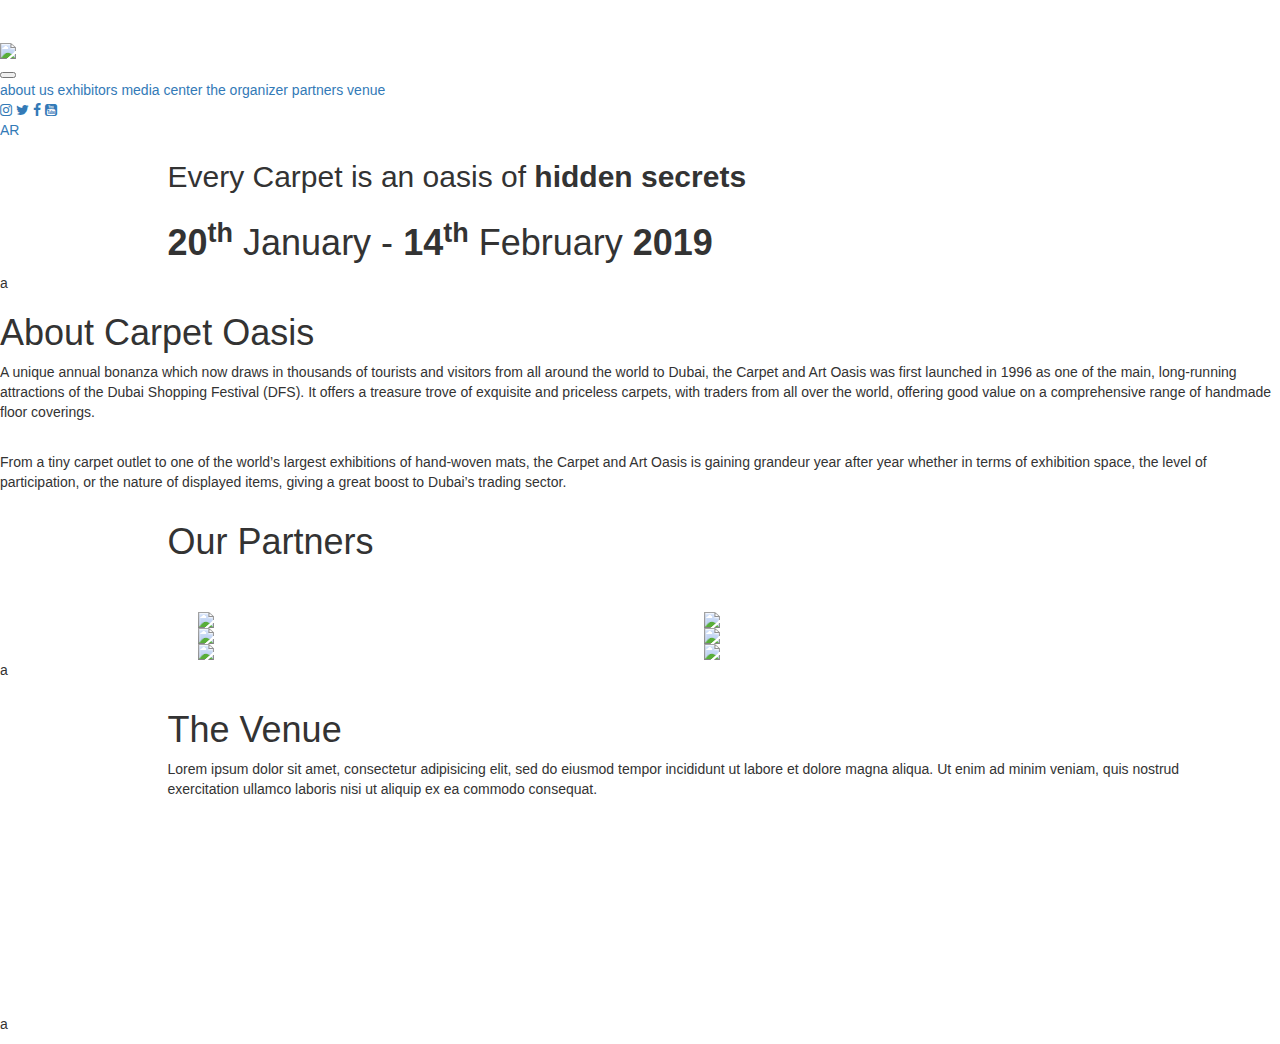
==== index.html @ f0a395b6 "inital" ====
<!DOCTYPE html>
<html class="no-js" lang="en">
   <meta http-equiv="content-type" content="text/html;charset=utf-8" />
   <head>
	<title>Carpet Oasis </title>
      <meta charset="utf-8">
      <meta name="viewport" content="width=device-width, initial-scale=1.0, maximum-scale=1.0">
	   <link rel="stylesheet" href="https://cdnjs.cloudflare.com/ajax/libs/font-awesome/4.7.0/css/font-awesome.min.css">
      <link rel="stylesheet" href="assets/css/custom.css">
	   <link rel="icon" type="image/png" href="assets/img/header/favicon.png">
      <link rel="stylesheet" href="https://maxcdn.bootstrapcdn.com/bootstrap/3.3.7/css/bootstrap.min.css" integrity="sha384-BVYiiSIFeK1dGmJRAkycuHAHRg32OmUcww7on3RYdg4Va+PmSTsz/K68vbdEjh4u" crossorigin="anonymous">
	  
<!-- jQuery library -->
<script src="https://ajax.googleapis.com/ajax/libs/jquery/3.3.1/jquery.min.js"></script>
   </head>
   <body  data-cursor="-hidden">
   
	   <div class="logo-shield"><img src="assets/img/header/shield.png" width="151" alt=""/></div>
      <div   data-cursor="-hidden" class="cb-loader cb-loader_overlay -front -visible">
         <div   data-cursor="-hidden" class="cb-loader_overlay-img"><img src="assets/img/header/animated_load.png" alt></div>
      </div>
      <div class="cb-loader cb-loader_fill"></div>
      <nav class="cb-navbar">
         <div class="cb-navbar-strip">
            <div class="cb-navbar-container">
               <div class="cb-navbar-grid">
                  <div class="cb-navbar-grid-col -left">
                     
                     <a class="cb-navbar-logo" href="index.html">
                     <img src="assets/img/header/logo_red.png"/>
                     </a>
                  </div>
                  <div class="cb-navbar-grid-col -right">
                     <button class="cb-navbar-toggle">
					 <span id="1st_line"></span>
					 <span></span>
					 <span></span>
				    </button>
                  </div>
               </div>
            </div>
         </div>
         <div class="cb-navbar-menu" data-cursor="-hidden">
            <div class="cb-navbar-menu-fill"></div>
            <div class="cb-navbar-menu-body">
               <div class="cb-navbar-menu-nav" >
                  <div class="cb-navbar-container">
                    <!-- working link on live <a class="cb-navbar-menu-nav-item" target="parent" href="../../carpet/about/index.html"><span>about us</span></a> -->
                    <a class="cb-navbar-menu-nav-item" target="parent" href="javascript:;"><span>about us</span></a>
                     <a class="cb-navbar-menu-nav-item" href="index.html"><span>exhibitors</span></a>
                     <a class="cb-navbar-menu-nav-item" href="javascript:;"><span>media center</span></a>
                     <a class="cb-navbar-menu-nav-item" href="javascript:;"><span>the organizer</span></a>
                     <a class="cb-navbar-menu-nav-item" href="javascript:;"><span>partners</span></a>
                     <a class="cb-navbar-menu-nav-item" href="javascript:;"><span>venue</span></a>
                  </div>
               </div>
               <div class="cb-navbar-menu-social" data-cursor="-hidden">
                  <div class="cb-navbar-container">
                     <div class="cb-social">
                        <a class="cb-social-item" href="#">
                        <span class="cb-social-item-inner">
                       <i class="fa fa-instagram"></i>
                        </span>
                        </a>
                        <a class="cb-social-item" href="#">
                           <span class="cb-social-item-inner">
                               <i class="fa fa-twitter"></i>
                           </span>
                        </a>
                        <a class="cb-social-item" href="#">
                           <span class="cb-social-item-inner">
                               <i class="fa fa-facebook"></i>
                           </span>
                        </a>
                        <a class="cb-social-item" href="#">
                           <span class="cb-social-item-inner">
                               <i class="fa fa-youtube-square"></i>
                           </span>
                        </a>
                        <a class="cb-social-item" href="#">
                           <span class="cb-social-item-inner">
                               <div class="arbic">AR</div>
                              </span>
                           </span>
                        </a>
                        </a>
                     </div>
                  </div>
               </div>
            </div>
         </div>
         <div class="cb-navbar-backdrop"></div>
      </nav>
      <div class="cb-view" data-controller="mainController" id="view-main" data-cursor="-hidden">
         <div class="cb-slider">
            <div style="display:none;" class="cb-slider-nav"></div>
            <div class="cb-slider-items">
			
			
			
               <div id="section_1" class="cb-slider-item -in" data-slide-name="dsx" data-slide-navbar-inverse="true" style="z-index: 5; transform: matrix(1, 0, 0, 1, 0, 0);">
                  <header class="cb-featured">
                     <div class="cb-featured-preview">
                        <div class="cb-preview -right">
                           <div class="cb-preview-fill -color-ewa-bg">
                              
                           </div>
                        </div>
                     </div>
                     <div class="cb-featured-letter -back" data-letter="d">
                     </div>
                     <div class="cb-featured-fill bg_green -color-dsx -done">
                        <div class="cb-featured-letter -front" data-letter-pattern="d">
                        </div>
                        <div class="cb-featured-letter -fallback" data-letter-fallback="d" style="opacity: 1;">
                        </div>
                     </div>
                     <div class="cb-featured-body">
                        <div class="container">
                           <div class="row">
                              <div class="col-md-11 col-md-offset-1">
                                 <h2 class="sec-1-hd"> Every Carpet is
                                 <span>an oasis of</span>
                                 <strong>hidden secrets</strong></h2>
                              </div>
                           </div>
                        </div>
                     </div>
                  </header>
               </div>           
				
				<div id="section_2" class="cb-slider-item" data-slide-name="colorfly" data-slide-navbar-inverse="true">
                  <header class="cb-featured">
                     <div class="cb-featured-preview">
                        <div class="cb-preview -right">
                           <div class="cb-preview-fill section-2-bg">
                             
                           </div>
                        </div>
                     </div>
                     <div class="cb-featured-letter -back" data-letter="c"></div>
                     <div class="cb-featured-fill bg_red -color-ewa">
                        <div class="cb-featured-letter -front" data-letter-pattern="c"></div>
                        <div class="cb-featured-letter -fallback" data-letter-fallback="c"></div>
                     </div>
                     <div class="cb-featured-body">
					 
						  <div class="container">
                              <div class="row">
                                <div class="col-md-offset-1 col-md-11">
                                      <h1 class="datehd"><strong>20<sup>th</sup> </strong>January - <strong>14<sup>th</sup></strong> February <strong>2019</strong></h1>
									
									
									
									<div  id="timer" class="timer">
									
									</div>
									
									
									 </div>
                                 </div>
                              </div>
					 
                        <div class="cb-container -lg">
                          
                           <div class="cb-featured-header">
                              
                           </div>
                           <div class="cb-featured-text">
                              <div class="cb-text -xl">
                                 
                           </div>
                           <div class="cb-featured-tags">
                              <p>a</p>
                           </div>
                           <div class="cb-featured-more -color-ewa">
						   </div>
                        </div>
                     </div>
                     </div>
                  </header>
               
            </div>
			
			    <div id="section_3" class="cb-slider-item" data-slide-name="ewa" data-slide-navbar-inverse="true">
                  <header class="cb-featured">
                     <div class="cb-featured-preview">
                        <div class="cb-preview -right">
                           <div class="cb-preview-fill section-2-bg">
                              
                           </div>
                        </div>
                     </div>
                     <div class="cb-featured-letter -back" data-letter="f"></div>
                     <div class="cb-featured-fill bg_gray -color-ewa">
                        <div class="cb-featured-letter -front" data-letter-pattern="f"></div>
                        <div class="cb-featured-letter -fallback" data-letter-fallback="f"></div>
                     </div>
                     <div class="cb-featured-body">
                                 <div class="cb-container -lg">
                                      <h1>About Carpet Oasis</h1>
									<div class="cb-featured-text">
										<div class="cb-text -xl">
									<p>A unique annual bonanza which now draws in thousands of
tourists and visitors from all around the world to Dubai, the Carpet and Art Oasis was first launched in 1996 as one of the main, long-running attractions of the Dubai Shopping Festival (DFS). It offers a treasure trove of exquisite and priceless carpets, with traders from all over the world, offering good value on a comprehensive range of handmade floor coverings.</p>
<br>
									<p>From a tiny carpet outlet to one of the world’s largest exhibitions of hand-woven mats, the Carpet and Art Oasis is gaining
grandeur year after year whether in terms of exhibition space, the level of participation, or the nature of displayed items, giving a great boost to Dubai’s trading sector.</p>
									</div>
									</div>
                              </div>
					 </div>
                  </header>
               
            </div>
				
				<div id="section_4" class="cb-slider-item" data-slide-name="ysa" data-slide-navbar-inverse="true">
                  <header class="cb-featured">
                     <div class="cb-featured-preview">
                        <div class="cb-preview -right">
                           <div class="cb-preview-fill section-4-bg">
                              
                           </div>
                        </div>
                     </div>
                     <div class="cb-featured-letter -back" data-letter="y"></div>
                     <div class="cb-featured-fill bg_brown -color-ewa">
                        <div class="cb-featured-letter -front" data-letter-pattern="y"></div>
                        <div class="cb-featured-letter -fallback" data-letter-fallback="y"></div>
                     </div>
                     <div class="cb-featured-body">
					  <div class="container">
                              <div class="row">
                                 <div class="col-md-offset-1 col-md-11">
                                      <h1>Our Partners</h1>
									  <br>
									  <br>
									
									<div class="col-md-12 partner">
									
										<div class="col-md-6">
											<img src="assets/img/dubai.png" class="img-responsive"/>
										</div>
									
										<div class="col-md-6">
											<img src="assets/img/dubai_2.png" class="img-responsive"/>
										</div>
									
										<div class="col-md-6">
											<img src="assets/img/dura.png" class="img-responsive"/>
										</div>
									
										<div class="col-md-6">
											<img src="assets/img/posto.png" class="img-responsive"/>
										</div>
									
										<div class="col-md-6">
											<img src="assets/img/emirates.png" class="img-responsive"/>
										</div>
									
										<div class="col-md-6">
											<img src="assets/img/emirates_2.png" class="img-responsive"/>
										</div>
									
									</div>
									
									
									 </div>
                                 </div>
                              </div>
                        <div class="cb-container -lg">
                          
                           <div class="cb-featured-header">
                              
                           </div>
                           <div class="cb-featured-text">
                              <div class="cb-text -xl">
                                 
                           </div>
                           <div class="cb-featured-tags">
                              <p>a</p>
                           </div>
                           <div class="cb-featured-more -color-ewa">
						   </div>
                        </div>
                     </div>
					 </div>
                  </header>
               
            </div>
        		  
         		 <div id="section_5" class="cb-slider-item" data-slide-name="colorfly" data-slide-navbar-inverse="true">
                  <header class="cb-featured">
                     <div class="cb-featured-preview">
                        <div class="cb-preview -right">
                           <div class="cb-preview-fill section-5-bg">
                              
                           </div>
                        </div>
                     </div>
                     <div class="cb-featured-letter -back" data-letter="a"></div>
                     <div class="cb-featured-fill bg_green -color-ewa">
                        <div class="cb-featured-letter -front" data-letter-pattern="a"></div>
                        <div class="cb-featured-letter -fallback" data-letter-fallback="a"></div>
                     </div>
                     <div class="cb-featured-body">
					 <div class="container">
                              <div class="row">
                                 <div class="col-md-offset-1 col-md-11">
                                      <h1>The Venue</h1>
									<p>Lorem ipsum dolor sit amet, consectetur adipisicing elit, sed do eiusmod tempor incididunt ut labore et dolore magna aliqua. Ut enim ad minim veniam, quis nostrud exercitation ullamco laboris nisi ut aliquip ex ea commodo consequat. </p>
									<iframe src="https://www.google.com/maps/embed?pb=!1m18!1m12!1m3!1d40880.453460405944!2d55.16833624306383!3d25.08981679763971!2m3!1f0!2f0!3f0!3m2!1i1024!2i768!4f13.1!3m3!1m2!1s0x3e5f43496ad9c645%3A0xbde66e5084295162!2sDubai+-+United+Arab+Emirates!5e0!3m2!1sen!2s!4v1543420918190" width="100%" height="200" frameborder="0" style="border:0" allowfullscreen></iframe>
                                 </div>
                                 </div>
                              </div>
                        <div class="cb-container -lg">
                           
                           </div>
                           <div class="cb-featured-header">
                              
                           </div>
                           <div class="cb-featured-text">
                              <div class="cb-text -xl">
                                 
                           </div>
                           <div class="cb-featured-tags">
                              <p>a</p>
                           </div>
                           <div class="cb-featured-more -color-ewa">
						   </div>
                        </div>
                     </div>
                     </div>
                  </header>
     



	 
            </div>
		 
		 
		 
		 </div>
      </div>
      <script src="assets/js/vendor.js"></script>
      <script src="assets/js/animations.js"></script>
	  <script src="assets/js/countdown.js"></script>
	  <script src="assets/js/custom.js"></script>

   </body>
</html>
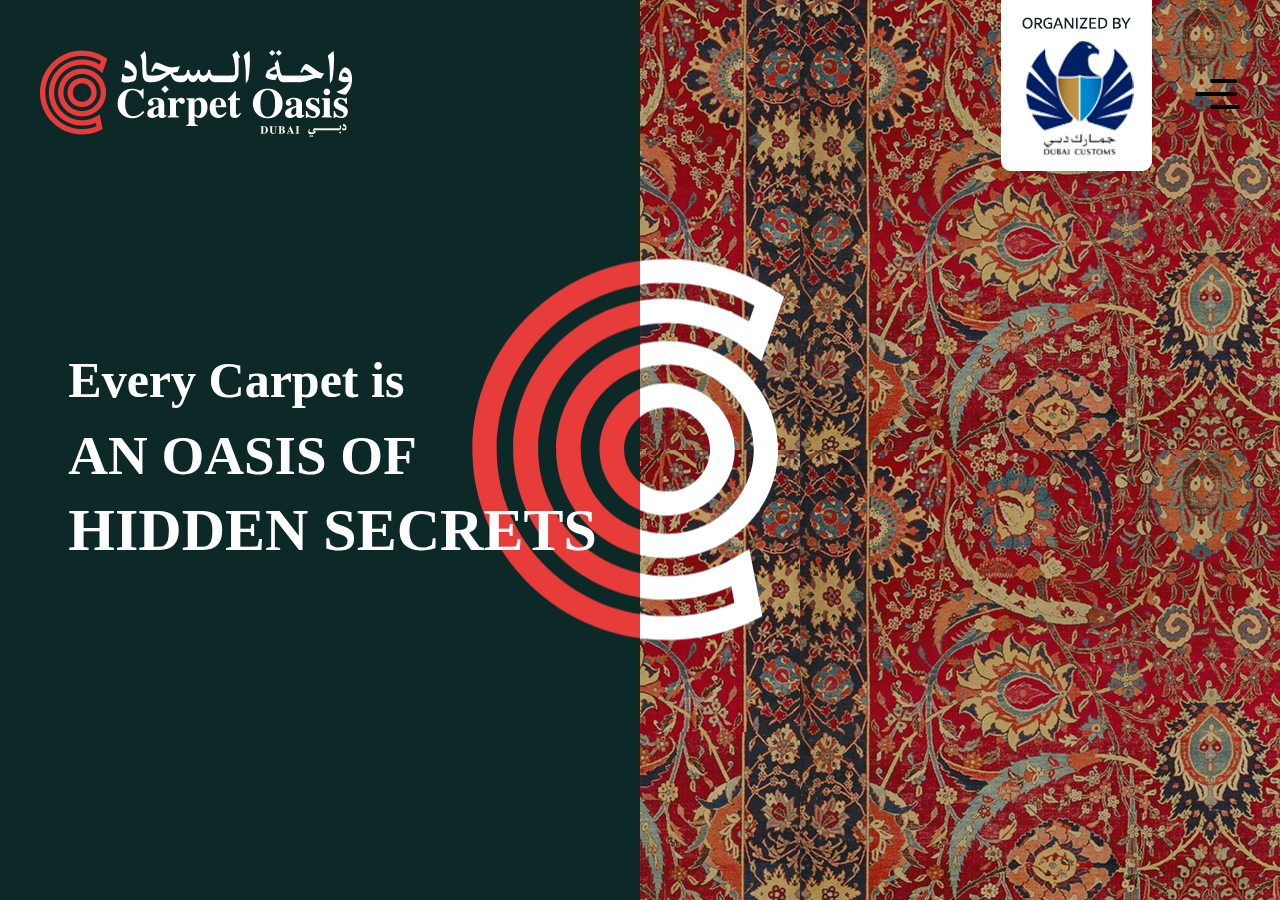
==== commit 7456fbf7: "initial web" ====
--- a/assets/css/custom.css
+++ b/assets/css/custom.css
@@ -0,0 +1,16073 @@
+[data-aos][data-aos][data-aos-duration='50'],
+body[data-aos-duration='50'] [data-aos] {
+	-webkit-transition-duration: 50ms;
+	-moz-transition-duration: 50ms;
+	-o-transition-duration: 50ms;
+	transition-duration: 50ms
+}
+
+[data-aos][data-aos][data-aos-delay='50'],
+body[data-aos-delay='50'] [data-aos] {
+	-webkit-transition-delay: 0;
+	-moz-transition-delay: 0;
+	-o-transition-delay: 0;
+	transition-delay: 0
+}
+
+[data-aos][data-aos][data-aos-delay='50'].aos-animate,
+body[data-aos-delay='50'] [data-aos].aos-animate {
+	-webkit-transition-delay: 50ms;
+	-moz-transition-delay: 50ms;
+	-o-transition-delay: 50ms;
+	transition-delay: 50ms
+}
+
+[data-aos][data-aos][data-aos-duration='100'],
+body[data-aos-duration='100'] [data-aos] {
+	-webkit-transition-duration: .1s;
+	-moz-transition-duration: .1s;
+	-o-transition-duration: .1s;
+	transition-duration: .1s
+}
+
+[data-aos][data-aos][data-aos-delay='100'],
+body[data-aos-delay='100'] [data-aos] {
+	-webkit-transition-delay: 0;
+	-moz-transition-delay: 0;
+	-o-transition-delay: 0;
+	transition-delay: 0
+}
+
+[data-aos][data-aos][data-aos-delay='100'].aos-animate,
+body[data-aos-delay='100'] [data-aos].aos-animate {
+	-webkit-transition-delay: .1s;
+	-moz-transition-delay: .1s;
+	-o-transition-delay: .1s;
+	transition-delay: .1s
+}
+
+[data-aos][data-aos][data-aos-duration='150'],
+body[data-aos-duration='150'] [data-aos] {
+	-webkit-transition-duration: .15s;
+	-moz-transition-duration: .15s;
+	-o-transition-duration: .15s;
+	transition-duration: .15s
+}
+
+[data-aos][data-aos][data-aos-delay='150'],
+body[data-aos-delay='150'] [data-aos] {
+	-webkit-transition-delay: 0;
+	-moz-transition-delay: 0;
+	-o-transition-delay: 0;
+	transition-delay: 0
+}
+
+[data-aos][data-aos][data-aos-delay='150'].aos-animate,
+body[data-aos-delay='150'] [data-aos].aos-animate {
+	-webkit-transition-delay: .15s;
+	-moz-transition-delay: .15s;
+	-o-transition-delay: .15s;
+	transition-delay: .15s
+}
+
+[data-aos][data-aos][data-aos-duration='200'],
+body[data-aos-duration='200'] [data-aos] {
+	-webkit-transition-duration: .2s;
+	-moz-transition-duration: .2s;
+	-o-transition-duration: .2s;
+	transition-duration: .2s
+}
+
+[data-aos][data-aos][data-aos-delay='200'],
+body[data-aos-delay='200'] [data-aos] {
+	-webkit-transition-delay: 0;
+	-moz-transition-delay: 0;
+	-o-transition-delay: 0;
+	transition-delay: 0
+}
+
+[data-aos][data-aos][data-aos-delay='200'].aos-animate,
+body[data-aos-delay='200'] [data-aos].aos-animate {
+	-webkit-transition-delay: .2s;
+	-moz-transition-delay: .2s;
+	-o-transition-delay: .2s;
+	transition-delay: .2s
+}
+
+[data-aos][data-aos][data-aos-duration='250'],
+body[data-aos-duration='250'] [data-aos] {
+	-webkit-transition-duration: .25s;
+	-moz-transition-duration: .25s;
+	-o-transition-duration: .25s;
+	transition-duration: .25s
+}
+
+[data-aos][data-aos][data-aos-delay='250'],
+body[data-aos-delay='250'] [data-aos] {
+	-webkit-transition-delay: 0;
+	-moz-transition-delay: 0;
+	-o-transition-delay: 0;
+	transition-delay: 0
+}
+
+[data-aos][data-aos][data-aos-delay='250'].aos-animate,
+body[data-aos-delay='250'] [data-aos].aos-animate {
+	-webkit-transition-delay: .25s;
+	-moz-transition-delay: .25s;
+	-o-transition-delay: .25s;
+	transition-delay: .25s
+}
+
+[data-aos][data-aos][data-aos-duration='300'],
+body[data-aos-duration='300'] [data-aos] {
+	-webkit-transition-duration: .3s;
+	-moz-transition-duration: .3s;
+	-o-transition-duration: .3s;
+	transition-duration: .3s
+}
+
+[data-aos][data-aos][data-aos-delay='300'],
+body[data-aos-delay='300'] [data-aos] {
+	-webkit-transition-delay: 0;
+	-moz-transition-delay: 0;
+	-o-transition-delay: 0;
+	transition-delay: 0
+}
+
+[data-aos][data-aos][data-aos-delay='300'].aos-animate,
+body[data-aos-delay='300'] [data-aos].aos-animate {
+	-webkit-transition-delay: .3s;
+	-moz-transition-delay: .3s;
+	-o-transition-delay: .3s;
+	transition-delay: .3s
+}
+
+[data-aos][data-aos][data-aos-duration='350'],
+body[data-aos-duration='350'] [data-aos] {
+	-webkit-transition-duration: .35s;
+	-moz-transition-duration: .35s;
+	-o-transition-duration: .35s;
+	transition-duration: .35s
+}
+
+[data-aos][data-aos][data-aos-delay='350'],
+body[data-aos-delay='350'] [data-aos] {
+	-webkit-transition-delay: 0;
+	-moz-transition-delay: 0;
+	-o-transition-delay: 0;
+	transition-delay: 0
+}
+
+[data-aos][data-aos][data-aos-delay='350'].aos-animate,
+body[data-aos-delay='350'] [data-aos].aos-animate {
+	-webkit-transition-delay: .35s;
+	-moz-transition-delay: .35s;
+	-o-transition-delay: .35s;
+	transition-delay: .35s
+}
+
+[data-aos][data-aos][data-aos-duration='400'],
+body[data-aos-duration='400'] [data-aos] {
+	-webkit-transition-duration: .4s;
+	-moz-transition-duration: .4s;
+	-o-transition-duration: .4s;
+	transition-duration: .4s
+}
+
+[data-aos][data-aos][data-aos-delay='400'],
+body[data-aos-delay='400'] [data-aos] {
+	-webkit-transition-delay: 0;
+	-moz-transition-delay: 0;
+	-o-transition-delay: 0;
+	transition-delay: 0
+}
+
+[data-aos][data-aos][data-aos-delay='400'].aos-animate,
+body[data-aos-delay='400'] [data-aos].aos-animate {
+	-webkit-transition-delay: .4s;
+	-moz-transition-delay: .4s;
+	-o-transition-delay: .4s;
+	transition-delay: .4s
+}
+
+[data-aos][data-aos][data-aos-duration='450'],
+body[data-aos-duration='450'] [data-aos] {
+	-webkit-transition-duration: .45s;
+	-moz-transition-duration: .45s;
+	-o-transition-duration: .45s;
+	transition-duration: .45s
+}
+
+[data-aos][data-aos][data-aos-delay='450'],
+body[data-aos-delay='450'] [data-aos] {
+	-webkit-transition-delay: 0;
+	-moz-transition-delay: 0;
+	-o-transition-delay: 0;
+	transition-delay: 0
+}
+
+[data-aos][data-aos][data-aos-delay='450'].aos-animate,
+body[data-aos-delay='450'] [data-aos].aos-animate {
+	-webkit-transition-delay: .45s;
+	-moz-transition-delay: .45s;
+	-o-transition-delay: .45s;
+	transition-delay: .45s
+}
+
+[data-aos][data-aos][data-aos-duration='500'],
+body[data-aos-duration='500'] [data-aos] {
+	-webkit-transition-duration: .5s;
+	-moz-transition-duration: .5s;
+	-o-transition-duration: .5s;
+	transition-duration: .5s
+}
+
+[data-aos][data-aos][data-aos-delay='500'],
+body[data-aos-delay='500'] [data-aos] {
+	-webkit-transition-delay: 0;
+	-moz-transition-delay: 0;
+	-o-transition-delay: 0;
+	transition-delay: 0
+}
+
+[data-aos][data-aos][data-aos-delay='500'].aos-animate,
+body[data-aos-delay='500'] [data-aos].aos-animate {
+	-webkit-transition-delay: .5s;
+	-moz-transition-delay: .5s;
+	-o-transition-delay: .5s;
+	transition-delay: .5s
+}
+
+[data-aos][data-aos][data-aos-duration='550'],
+body[data-aos-duration='550'] [data-aos] {
+	-webkit-transition-duration: .55s;
+	-moz-transition-duration: .55s;
+	-o-transition-duration: .55s;
+	transition-duration: .55s
+}
+
+[data-aos][data-aos][data-aos-delay='550'],
+body[data-aos-delay='550'] [data-aos] {
+	-webkit-transition-delay: 0;
+	-moz-transition-delay: 0;
+	-o-transition-delay: 0;
+	transition-delay: 0
+}
+
+[data-aos][data-aos][data-aos-delay='550'].aos-animate,
+body[data-aos-delay='550'] [data-aos].aos-animate {
+	-webkit-transition-delay: .55s;
+	-moz-transition-delay: .55s;
+	-o-transition-delay: .55s;
+	transition-delay: .55s
+}
+
+[data-aos][data-aos][data-aos-duration='600'],
+body[data-aos-duration='600'] [data-aos] {
+	-webkit-transition-duration: .6s;
+	-moz-transition-duration: .6s;
+	-o-transition-duration: .6s;
+	transition-duration: .6s
+}
+
+[data-aos][data-aos][data-aos-delay='600'],
+body[data-aos-delay='600'] [data-aos] {
+	-webkit-transition-delay: 0;
+	-moz-transition-delay: 0;
+	-o-transition-delay: 0;
+	transition-delay: 0
+}
+
+[data-aos][data-aos][data-aos-delay='600'].aos-animate,
+body[data-aos-delay='600'] [data-aos].aos-animate {
+	-webkit-transition-delay: .6s;
+	-moz-transition-delay: .6s;
+	-o-transition-delay: .6s;
+	transition-delay: .6s
+}
+
+[data-aos][data-aos][data-aos-duration='650'],
+body[data-aos-duration='650'] [data-aos] {
+	-webkit-transition-duration: .65s;
+	-moz-transition-duration: .65s;
+	-o-transition-duration: .65s;
+	transition-duration: .65s
+}
+
+[data-aos][data-aos][data-aos-delay='650'],
+body[data-aos-delay='650'] [data-aos] {
+	-webkit-transition-delay: 0;
+	-moz-transition-delay: 0;
+	-o-transition-delay: 0;
+	transition-delay: 0
+}
+
+[data-aos][data-aos][data-aos-delay='650'].aos-animate,
+body[data-aos-delay='650'] [data-aos].aos-animate {
+	-webkit-transition-delay: .65s;
+	-moz-transition-delay: .65s;
+	-o-transition-delay: .65s;
+	transition-delay: .65s
+}
+
+[data-aos][data-aos][data-aos-duration='700'],
+body[data-aos-duration='700'] [data-aos] {
+	-webkit-transition-duration: .7s;
+	-moz-transition-duration: .7s;
+	-o-transition-duration: .7s;
+	transition-duration: .7s
+}
+
+[data-aos][data-aos][data-aos-delay='700'],
+body[data-aos-delay='700'] [data-aos] {
+	-webkit-transition-delay: 0;
+	-moz-transition-delay: 0;
+	-o-transition-delay: 0;
+	transition-delay: 0
+}
+
+[data-aos][data-aos][data-aos-delay='700'].aos-animate,
+body[data-aos-delay='700'] [data-aos].aos-animate {
+	-webkit-transition-delay: .7s;
+	-moz-transition-delay: .7s;
+	-o-transition-delay: .7s;
+	transition-delay: .7s
+}
+
+[data-aos][data-aos][data-aos-duration='750'],
+body[data-aos-duration='750'] [data-aos] {
+	-webkit-transition-duration: .75s;
+	-moz-transition-duration: .75s;
+	-o-transition-duration: .75s;
+	transition-duration: .75s
+}
+
+[data-aos][data-aos][data-aos-delay='750'],
+body[data-aos-delay='750'] [data-aos] {
+	-webkit-transition-delay: 0;
+	-moz-transition-delay: 0;
+	-o-transition-delay: 0;
+	transition-delay: 0
+}
+
+[data-aos][data-aos][data-aos-delay='750'].aos-animate,
+body[data-aos-delay='750'] [data-aos].aos-animate {
+	-webkit-transition-delay: .75s;
+	-moz-transition-delay: .75s;
+	-o-transition-delay: .75s;
+	transition-delay: .75s
+}
+
+[data-aos][data-aos][data-aos-duration='800'],
+body[data-aos-duration='800'] [data-aos] {
+	-webkit-transition-duration: .8s;
+	-moz-transition-duration: .8s;
+	-o-transition-duration: .8s;
+	transition-duration: .8s
+}
+
+[data-aos][data-aos][data-aos-delay='800'],
+body[data-aos-delay='800'] [data-aos] {
+	-webkit-transition-delay: 0;
+	-moz-transition-delay: 0;
+	-o-transition-delay: 0;
+	transition-delay: 0
+}
+
+[data-aos][data-aos][data-aos-delay='800'].aos-animate,
+body[data-aos-delay='800'] [data-aos].aos-animate {
+	-webkit-transition-delay: .8s;
+	-moz-transition-delay: .8s;
+	-o-transition-delay: .8s;
+	transition-delay: .8s
+}
+
+[data-aos][data-aos][data-aos-duration='850'],
+body[data-aos-duration='850'] [data-aos] {
+	-webkit-transition-duration: .85s;
+	-moz-transition-duration: .85s;
+	-o-transition-duration: .85s;
+	transition-duration: .85s
+}
+
+[data-aos][data-aos][data-aos-delay='850'],
+body[data-aos-delay='850'] [data-aos] {
+	-webkit-transition-delay: 0;
+	-moz-transition-delay: 0;
+	-o-transition-delay: 0;
+	transition-delay: 0
+}
+
+[data-aos][data-aos][data-aos-delay='850'].aos-animate,
+body[data-aos-delay='850'] [data-aos].aos-animate {
+	-webkit-transition-delay: .85s;
+	-moz-transition-delay: .85s;
+	-o-transition-delay: .85s;
+	transition-delay: .85s
+}
+
+[data-aos][data-aos][data-aos-duration='900'],
+body[data-aos-duration='900'] [data-aos] {
+	-webkit-transition-duration: .9s;
+	-moz-transition-duration: .9s;
+	-o-transition-duration: .9s;
+	transition-duration: .9s
+}
+
+[data-aos][data-aos][data-aos-delay='900'],
+body[data-aos-delay='900'] [data-aos] {
+	-webkit-transition-delay: 0;
+	-moz-transition-delay: 0;
+	-o-transition-delay: 0;
+	transition-delay: 0
+}
+
+[data-aos][data-aos][data-aos-delay='900'].aos-animate,
+body[data-aos-delay='900'] [data-aos].aos-animate {
+	-webkit-transition-delay: .9s;
+	-moz-transition-delay: .9s;
+	-o-transition-delay: .9s;
+	transition-delay: .9s
+}
+
+[data-aos][data-aos][data-aos-duration='950'],
+body[data-aos-duration='950'] [data-aos] {
+	-webkit-transition-duration: .95s;
+	-moz-transition-duration: .95s;
+	-o-transition-duration: .95s;
+	transition-duration: .95s
+}
+
+[data-aos][data-aos][data-aos-delay='950'],
+body[data-aos-delay='950'] [data-aos] {
+	-webkit-transition-delay: 0;
+	-moz-transition-delay: 0;
+	-o-transition-delay: 0;
+	transition-delay: 0
+}
+
+[data-aos][data-aos][data-aos-delay='950'].aos-animate,
+body[data-aos-delay='950'] [data-aos].aos-animate {
+	-webkit-transition-delay: .95s;
+	-moz-transition-delay: .95s;
+	-o-transition-delay: .95s;
+	transition-delay: .95s
+}
+
+[data-aos][data-aos][data-aos-duration='1000'],
+body[data-aos-duration='1000'] [data-aos] {
+	-webkit-transition-duration: 1s;
+	-moz-transition-duration: 1s;
+	-o-transition-duration: 1s;
+	transition-duration: 1s
+}
+
+[data-aos][data-aos][data-aos-delay='1000'],
+body[data-aos-delay='1000'] [data-aos] {
+	-webkit-transition-delay: 0;
+	-moz-transition-delay: 0;
+	-o-transition-delay: 0;
+	transition-delay: 0
+}
+
+[data-aos][data-aos][data-aos-delay='1000'].aos-animate,
+body[data-aos-delay='1000'] [data-aos].aos-animate {
+	-webkit-transition-delay: 1s;
+	-moz-transition-delay: 1s;
+	-o-transition-delay: 1s;
+	transition-delay: 1s
+}
+
+[data-aos][data-aos][data-aos-duration='1050'],
+body[data-aos-duration='1050'] [data-aos] {
+	-webkit-transition-duration: 1.05s;
+	-moz-transition-duration: 1.05s;
+	-o-transition-duration: 1.05s;
+	transition-duration: 1.05s
+}
+
+[data-aos][data-aos][data-aos-delay='1050'],
+body[data-aos-delay='1050'] [data-aos] {
+	-webkit-transition-delay: 0;
+	-moz-transition-delay: 0;
+	-o-transition-delay: 0;
+	transition-delay: 0
+}
+
+[data-aos][data-aos][data-aos-delay='1050'].aos-animate,
+body[data-aos-delay='1050'] [data-aos].aos-animate {
+	-webkit-transition-delay: 1.05s;
+	-moz-transition-delay: 1.05s;
+	-o-transition-delay: 1.05s;
+	transition-delay: 1.05s
+}
+
+[data-aos][data-aos][data-aos-duration='1100'],
+body[data-aos-duration='1100'] [data-aos] {
+	-webkit-transition-duration: 1.1s;
+	-moz-transition-duration: 1.1s;
+	-o-transition-duration: 1.1s;
+	transition-duration: 1.1s
+}
+
+[data-aos][data-aos][data-aos-delay='1100'],
+body[data-aos-delay='1100'] [data-aos] {
+	-webkit-transition-delay: 0;
+	-moz-transition-delay: 0;
+	-o-transition-delay: 0;
+	transition-delay: 0
+}
+
+[data-aos][data-aos][data-aos-delay='1100'].aos-animate,
+body[data-aos-delay='1100'] [data-aos].aos-animate {
+	-webkit-transition-delay: 1.1s;
+	-moz-transition-delay: 1.1s;
+	-o-transition-delay: 1.1s;
+	transition-delay: 1.1s
+}
+
+[data-aos][data-aos][data-aos-duration='1150'],
+body[data-aos-duration='1150'] [data-aos] {
+	-webkit-transition-duration: 1.15s;
+	-moz-transition-duration: 1.15s;
+	-o-transition-duration: 1.15s;
+	transition-duration: 1.15s
+}
+
+[data-aos][data-aos][data-aos-delay='1150'],
+body[data-aos-delay='1150'] [data-aos] {
+	-webkit-transition-delay: 0;
+	-moz-transition-delay: 0;
+	-o-transition-delay: 0;
+	transition-delay: 0
+}
+
+[data-aos][data-aos][data-aos-delay='1150'].aos-animate,
+body[data-aos-delay='1150'] [data-aos].aos-animate {
+	-webkit-transition-delay: 1.15s;
+	-moz-transition-delay: 1.15s;
+	-o-transition-delay: 1.15s;
+	transition-delay: 1.15s
+}
+
+[data-aos][data-aos][data-aos-duration='1200'],
+body[data-aos-duration='1200'] [data-aos] {
+	-webkit-transition-duration: 1.2s;
+	-moz-transition-duration: 1.2s;
+	-o-transition-duration: 1.2s;
+	transition-duration: 1.2s
+}
+
+[data-aos][data-aos][data-aos-delay='1200'],
+body[data-aos-delay='1200'] [data-aos] {
+	-webkit-transition-delay: 0;
+	-moz-transition-delay: 0;
+	-o-transition-delay: 0;
+	transition-delay: 0
+}
+
+[data-aos][data-aos][data-aos-delay='1200'].aos-animate,
+body[data-aos-delay='1200'] [data-aos].aos-animate {
+	-webkit-transition-delay: 1.2s;
+	-moz-transition-delay: 1.2s;
+	-o-transition-delay: 1.2s;
+	transition-delay: 1.2s
+}
+
+[data-aos][data-aos][data-aos-duration='1250'],
+body[data-aos-duration='1250'] [data-aos] {
+	-webkit-transition-duration: 1.25s;
+	-moz-transition-duration: 1.25s;
+	-o-transition-duration: 1.25s;
+	transition-duration: 1.25s
+}
+
+[data-aos][data-aos][data-aos-delay='1250'],
+body[data-aos-delay='1250'] [data-aos] {
+	-webkit-transition-delay: 0;
+	-moz-transition-delay: 0;
+	-o-transition-delay: 0;
+	transition-delay: 0
+}
+
+[data-aos][data-aos][data-aos-delay='1250'].aos-animate,
+body[data-aos-delay='1250'] [data-aos].aos-animate {
+	-webkit-transition-delay: 1.25s;
+	-moz-transition-delay: 1.25s;
+	-o-transition-delay: 1.25s;
+	transition-delay: 1.25s
+}
+
+[data-aos][data-aos][data-aos-duration='1300'],
+body[data-aos-duration='1300'] [data-aos] {
+	-webkit-transition-duration: 1.3s;
+	-moz-transition-duration: 1.3s;
+	-o-transition-duration: 1.3s;
+	transition-duration: 1.3s
+}
+
+[data-aos][data-aos][data-aos-delay='1300'],
+body[data-aos-delay='1300'] [data-aos] {
+	-webkit-transition-delay: 0;
+	-moz-transition-delay: 0;
+	-o-transition-delay: 0;
+	transition-delay: 0
+}
+
+[data-aos][data-aos][data-aos-delay='1300'].aos-animate,
+body[data-aos-delay='1300'] [data-aos].aos-animate {
+	-webkit-transition-delay: 1.3s;
+	-moz-transition-delay: 1.3s;
+	-o-transition-delay: 1.3s;
+	transition-delay: 1.3s
+}
+
+[data-aos][data-aos][data-aos-duration='1350'],
+body[data-aos-duration='1350'] [data-aos] {
+	-webkit-transition-duration: 1.35s;
+	-moz-transition-duration: 1.35s;
+	-o-transition-duration: 1.35s;
+	transition-duration: 1.35s
+}
+
+[data-aos][data-aos][data-aos-delay='1350'],
+body[data-aos-delay='1350'] [data-aos] {
+	-webkit-transition-delay: 0;
+	-moz-transition-delay: 0;
+	-o-transition-delay: 0;
+	transition-delay: 0
+}
+
+[data-aos][data-aos][data-aos-delay='1350'].aos-animate,
+body[data-aos-delay='1350'] [data-aos].aos-animate {
+	-webkit-transition-delay: 1.35s;
+	-moz-transition-delay: 1.35s;
+	-o-transition-delay: 1.35s;
+	transition-delay: 1.35s
+}
+
+[data-aos][data-aos][data-aos-duration='1400'],
+body[data-aos-duration='1400'] [data-aos] {
+	-webkit-transition-duration: 1.4s;
+	-moz-transition-duration: 1.4s;
+	-o-transition-duration: 1.4s;
+	transition-duration: 1.4s
+}
+
+[data-aos][data-aos][data-aos-delay='1400'],
+body[data-aos-delay='1400'] [data-aos] {
+	-webkit-transition-delay: 0;
+	-moz-transition-delay: 0;
+	-o-transition-delay: 0;
+	transition-delay: 0
+}
+
+[data-aos][data-aos][data-aos-delay='1400'].aos-animate,
+body[data-aos-delay='1400'] [data-aos].aos-animate {
+	-webkit-transition-delay: 1.4s;
+	-moz-transition-delay: 1.4s;
+	-o-transition-delay: 1.4s;
+	transition-delay: 1.4s
+}
+
+[data-aos][data-aos][data-aos-duration='1450'],
+body[data-aos-duration='1450'] [data-aos] {
+	-webkit-transition-duration: 1.45s;
+	-moz-transition-duration: 1.45s;
+	-o-transition-duration: 1.45s;
+	transition-duration: 1.45s
+}
+
+[data-aos][data-aos][data-aos-delay='1450'],
+body[data-aos-delay='1450'] [data-aos] {
+	-webkit-transition-delay: 0;
+	-moz-transition-delay: 0;
+	-o-transition-delay: 0;
+	transition-delay: 0
+}
+
+[data-aos][data-aos][data-aos-delay='1450'].aos-animate,
+body[data-aos-delay='1450'] [data-aos].aos-animate {
+	-webkit-transition-delay: 1.45s;
+	-moz-transition-delay: 1.45s;
+	-o-transition-delay: 1.45s;
+	transition-delay: 1.45s
+}
+
+[data-aos][data-aos][data-aos-duration='1500'],
+body[data-aos-duration='1500'] [data-aos] {
+	-webkit-transition-duration: 1.5s;
+	-moz-transition-duration: 1.5s;
+	-o-transition-duration: 1.5s;
+	transition-duration: 1.5s
+}
+
+[data-aos][data-aos][data-aos-delay='1500'],
+body[data-aos-delay='1500'] [data-aos] {
+	-webkit-transition-delay: 0;
+	-moz-transition-delay: 0;
+	-o-transition-delay: 0;
+	transition-delay: 0
+}
+
+[data-aos][data-aos][data-aos-delay='1500'].aos-animate,
+body[data-aos-delay='1500'] [data-aos].aos-animate {
+	-webkit-transition-delay: 1.5s;
+	-moz-transition-delay: 1.5s;
+	-o-transition-delay: 1.5s;
+	transition-delay: 1.5s
+}
+
+[data-aos][data-aos][data-aos-duration='1550'],
+body[data-aos-duration='1550'] [data-aos] {
+	-webkit-transition-duration: 1.55s;
+	-moz-transition-duration: 1.55s;
+	-o-transition-duration: 1.55s;
+	transition-duration: 1.55s
+}
+
+[data-aos][data-aos][data-aos-delay='1550'],
+body[data-aos-delay='1550'] [data-aos] {
+	-webkit-transition-delay: 0;
+	-moz-transition-delay: 0;
+	-o-transition-delay: 0;
+	transition-delay: 0
+}
+
+[data-aos][data-aos][data-aos-delay='1550'].aos-animate,
+body[data-aos-delay='1550'] [data-aos].aos-animate {
+	-webkit-transition-delay: 1.55s;
+	-moz-transition-delay: 1.55s;
+	-o-transition-delay: 1.55s;
+	transition-delay: 1.55s
+}
+
+[data-aos][data-aos][data-aos-duration='1600'],
+body[data-aos-duration='1600'] [data-aos] {
+	-webkit-transition-duration: 1.6s;
+	-moz-transition-duration: 1.6s;
+	-o-transition-duration: 1.6s;
+	transition-duration: 1.6s
+}
+
+[data-aos][data-aos][data-aos-delay='1600'],
+body[data-aos-delay='1600'] [data-aos] {
+	-webkit-transition-delay: 0;
+	-moz-transition-delay: 0;
+	-o-transition-delay: 0;
+	transition-delay: 0
+}
+
+[data-aos][data-aos][data-aos-delay='1600'].aos-animate,
+body[data-aos-delay='1600'] [data-aos].aos-animate {
+	-webkit-transition-delay: 1.6s;
+	-moz-transition-delay: 1.6s;
+	-o-transition-delay: 1.6s;
+	transition-delay: 1.6s
+}
+
+[data-aos][data-aos][data-aos-duration='1650'],
+body[data-aos-duration='1650'] [data-aos] {
+	-webkit-transition-duration: 1.65s;
+	-moz-transition-duration: 1.65s;
+	-o-transition-duration: 1.65s;
+	transition-duration: 1.65s
+}
+
+[data-aos][data-aos][data-aos-delay='1650'],
+body[data-aos-delay='1650'] [data-aos] {
+	-webkit-transition-delay: 0;
+	-moz-transition-delay: 0;
+	-o-transition-delay: 0;
+	transition-delay: 0
+}
+
+[data-aos][data-aos][data-aos-delay='1650'].aos-animate,
+body[data-aos-delay='1650'] [data-aos].aos-animate {
+	-webkit-transition-delay: 1.65s;
+	-moz-transition-delay: 1.65s;
+	-o-transition-delay: 1.65s;
+	transition-delay: 1.65s
+}
+
+[data-aos][data-aos][data-aos-duration='1700'],
+body[data-aos-duration='1700'] [data-aos] {
+	-webkit-transition-duration: 1.7s;
+	-moz-transition-duration: 1.7s;
+	-o-transition-duration: 1.7s;
+	transition-duration: 1.7s
+}
+
+[data-aos][data-aos][data-aos-delay='1700'],
+body[data-aos-delay='1700'] [data-aos] {
+	-webkit-transition-delay: 0;
+	-moz-transition-delay: 0;
+	-o-transition-delay: 0;
+	transition-delay: 0
+}
+
+[data-aos][data-aos][data-aos-delay='1700'].aos-animate,
+body[data-aos-delay='1700'] [data-aos].aos-animate {
+	-webkit-transition-delay: 1.7s;
+	-moz-transition-delay: 1.7s;
+	-o-transition-delay: 1.7s;
+	transition-delay: 1.7s
+}
+
+[data-aos][data-aos][data-aos-duration='1750'],
+body[data-aos-duration='1750'] [data-aos] {
+	-webkit-transition-duration: 1.75s;
+	-moz-transition-duration: 1.75s;
+	-o-transition-duration: 1.75s;
+	transition-duration: 1.75s
+}
+
+[data-aos][data-aos][data-aos-delay='1750'],
+body[data-aos-delay='1750'] [data-aos] {
+	-webkit-transition-delay: 0;
+	-moz-transition-delay: 0;
+	-o-transition-delay: 0;
+	transition-delay: 0
+}
+
+[data-aos][data-aos][data-aos-delay='1750'].aos-animate,
+body[data-aos-delay='1750'] [data-aos].aos-animate {
+	-webkit-transition-delay: 1.75s;
+	-moz-transition-delay: 1.75s;
+	-o-transition-delay: 1.75s;
+	transition-delay: 1.75s
+}
+
+[data-aos][data-aos][data-aos-duration='1800'],
+body[data-aos-duration='1800'] [data-aos] {
+	-webkit-transition-duration: 1.8s;
+	-moz-transition-duration: 1.8s;
+	-o-transition-duration: 1.8s;
+	transition-duration: 1.8s
+}
+
+[data-aos][data-aos][data-aos-delay='1800'],
+body[data-aos-delay='1800'] [data-aos] {
+	-webkit-transition-delay: 0;
+	-moz-transition-delay: 0;
+	-o-transition-delay: 0;
+	transition-delay: 0
+}
+
+[data-aos][data-aos][data-aos-delay='1800'].aos-animate,
+body[data-aos-delay='1800'] [data-aos].aos-animate {
+	-webkit-transition-delay: 1.8s;
+	-moz-transition-delay: 1.8s;
+	-o-transition-delay: 1.8s;
+	transition-delay: 1.8s
+}
+
+[data-aos][data-aos][data-aos-duration='1850'],
+body[data-aos-duration='1850'] [data-aos] {
+	-webkit-transition-duration: 1.85s;
+	-moz-transition-duration: 1.85s;
+	-o-transition-duration: 1.85s;
+	transition-duration: 1.85s
+}
+
+[data-aos][data-aos][data-aos-delay='1850'],
+body[data-aos-delay='1850'] [data-aos] {
+	-webkit-transition-delay: 0;
+	-moz-transition-delay: 0;
+	-o-transition-delay: 0;
+	transition-delay: 0
+}
+
+[data-aos][data-aos][data-aos-delay='1850'].aos-animate,
+body[data-aos-delay='1850'] [data-aos].aos-animate {
+	-webkit-transition-delay: 1.85s;
+	-moz-transition-delay: 1.85s;
+	-o-transition-delay: 1.85s;
+	transition-delay: 1.85s
+}
+
+[data-aos][data-aos][data-aos-duration='1900'],
+body[data-aos-duration='1900'] [data-aos] {
+	-webkit-transition-duration: 1.9s;
+	-moz-transition-duration: 1.9s;
+	-o-transition-duration: 1.9s;
+	transition-duration: 1.9s
+}
+
+[data-aos][data-aos][data-aos-delay='1900'],
+body[data-aos-delay='1900'] [data-aos] {
+	-webkit-transition-delay: 0;
+	-moz-transition-delay: 0;
+	-o-transition-delay: 0;
+	transition-delay: 0
+}
+
+[data-aos][data-aos][data-aos-delay='1900'].aos-animate,
+body[data-aos-delay='1900'] [data-aos].aos-animate {
+	-webkit-transition-delay: 1.9s;
+	-moz-transition-delay: 1.9s;
+	-o-transition-delay: 1.9s;
+	transition-delay: 1.9s
+}
+
+[data-aos][data-aos][data-aos-duration='1950'],
+body[data-aos-duration='1950'] [data-aos] {
+	-webkit-transition-duration: 1.95s;
+	-moz-transition-duration: 1.95s;
+	-o-transition-duration: 1.95s;
+	transition-duration: 1.95s
+}
+
+[data-aos][data-aos][data-aos-delay='1950'],
+body[data-aos-delay='1950'] [data-aos] {
+	-webkit-transition-delay: 0;
+	-moz-transition-delay: 0;
+	-o-transition-delay: 0;
+	transition-delay: 0
+}
+
+[data-aos][data-aos][data-aos-delay='1950'].aos-animate,
+body[data-aos-delay='1950'] [data-aos].aos-animate {
+	-webkit-transition-delay: 1.95s;
+	-moz-transition-delay: 1.95s;
+	-o-transition-delay: 1.95s;
+	transition-delay: 1.95s
+}
+
+[data-aos][data-aos][data-aos-duration='2000'],
+body[data-aos-duration='2000'] [data-aos] {
+	-webkit-transition-duration: 2s;
+	-moz-transition-duration: 2s;
+	-o-transition-duration: 2s;
+	transition-duration: 2s
+}
+
+[data-aos][data-aos][data-aos-delay='2000'],
+body[data-aos-delay='2000'] [data-aos] {
+	-webkit-transition-delay: 0;
+	-moz-transition-delay: 0;
+	-o-transition-delay: 0;
+	transition-delay: 0
+}
+
+[data-aos][data-aos][data-aos-delay='2000'].aos-animate,
+body[data-aos-delay='2000'] [data-aos].aos-animate {
+	-webkit-transition-delay: 2s;
+	-moz-transition-delay: 2s;
+	-o-transition-delay: 2s;
+	transition-delay: 2s
+}
+
+[data-aos][data-aos][data-aos-duration='2050'],
+body[data-aos-duration='2050'] [data-aos] {
+	-webkit-transition-duration: 2.05s;
+	-moz-transition-duration: 2.05s;
+	-o-transition-duration: 2.05s;
+	transition-duration: 2.05s
+}
+
+[data-aos][data-aos][data-aos-delay='2050'],
+body[data-aos-delay='2050'] [data-aos] {
+	-webkit-transition-delay: 0;
+	-moz-transition-delay: 0;
+	-o-transition-delay: 0;
+	transition-delay: 0
+}
+
+[data-aos][data-aos][data-aos-delay='2050'].aos-animate,
+body[data-aos-delay='2050'] [data-aos].aos-animate {
+	-webkit-transition-delay: 2.05s;
+	-moz-transition-delay: 2.05s;
+	-o-transition-delay: 2.05s;
+	transition-delay: 2.05s
+}
+
+[data-aos][data-aos][data-aos-duration='2100'],
+body[data-aos-duration='2100'] [data-aos] {
+	-webkit-transition-duration: 2.1s;
+	-moz-transition-duration: 2.1s;
+	-o-transition-duration: 2.1s;
+	transition-duration: 2.1s
+}
+
+[data-aos][data-aos][data-aos-delay='2100'],
+body[data-aos-delay='2100'] [data-aos] {
+	-webkit-transition-delay: 0;
+	-moz-transition-delay: 0;
+	-o-transition-delay: 0;
+	transition-delay: 0
+}
+
+[data-aos][data-aos][data-aos-delay='2100'].aos-animate,
+body[data-aos-delay='2100'] [data-aos].aos-animate {
+	-webkit-transition-delay: 2.1s;
+	-moz-transition-delay: 2.1s;
+	-o-transition-delay: 2.1s;
+	transition-delay: 2.1s
+}
+
+[data-aos][data-aos][data-aos-duration='2150'],
+body[data-aos-duration='2150'] [data-aos] {
+	-webkit-transition-duration: 2.15s;
+	-moz-transition-duration: 2.15s;
+	-o-transition-duration: 2.15s;
+	transition-duration: 2.15s
+}
+
+[data-aos][data-aos][data-aos-delay='2150'],
+body[data-aos-delay='2150'] [data-aos] {
+	-webkit-transition-delay: 0;
+	-moz-transition-delay: 0;
+	-o-transition-delay: 0;
+	transition-delay: 0
+}
+
+[data-aos][data-aos][data-aos-delay='2150'].aos-animate,
+body[data-aos-delay='2150'] [data-aos].aos-animate {
+	-webkit-transition-delay: 2.15s;
+	-moz-transition-delay: 2.15s;
+	-o-transition-delay: 2.15s;
+	transition-delay: 2.15s
+}
+
+[data-aos][data-aos][data-aos-duration='2200'],
+body[data-aos-duration='2200'] [data-aos] {
+	-webkit-transition-duration: 2.2s;
+	-moz-transition-duration: 2.2s;
+	-o-transition-duration: 2.2s;
+	transition-duration: 2.2s
+}
+
+[data-aos][data-aos][data-aos-delay='2200'],
+body[data-aos-delay='2200'] [data-aos] {
+	-webkit-transition-delay: 0;
+	-moz-transition-delay: 0;
+	-o-transition-delay: 0;
+	transition-delay: 0
+}
+
+[data-aos][data-aos][data-aos-delay='2200'].aos-animate,
+body[data-aos-delay='2200'] [data-aos].aos-animate {
+	-webkit-transition-delay: 2.2s;
+	-moz-transition-delay: 2.2s;
+	-o-transition-delay: 2.2s;
+	transition-delay: 2.2s
+}
+
+[data-aos][data-aos][data-aos-duration='2250'],
+body[data-aos-duration='2250'] [data-aos] {
+	-webkit-transition-duration: 2.25s;
+	-moz-transition-duration: 2.25s;
+	-o-transition-duration: 2.25s;
+	transition-duration: 2.25s
+}
+
+[data-aos][data-aos][data-aos-delay='2250'],
+body[data-aos-delay='2250'] [data-aos] {
+	-webkit-transition-delay: 0;
+	-moz-transition-delay: 0;
+	-o-transition-delay: 0;
+	transition-delay: 0
+}
+
+[data-aos][data-aos][data-aos-delay='2250'].aos-animate,
+body[data-aos-delay='2250'] [data-aos].aos-animate {
+	-webkit-transition-delay: 2.25s;
+	-moz-transition-delay: 2.25s;
+	-o-transition-delay: 2.25s;
+	transition-delay: 2.25s
+}
+
+[data-aos][data-aos][data-aos-duration='2300'],
+body[data-aos-duration='2300'] [data-aos] {
+	-webkit-transition-duration: 2.3s;
+	-moz-transition-duration: 2.3s;
+	-o-transition-duration: 2.3s;
+	transition-duration: 2.3s
+}
+
+[data-aos][data-aos][data-aos-delay='2300'],
+body[data-aos-delay='2300'] [data-aos] {
+	-webkit-transition-delay: 0;
+	-moz-transition-delay: 0;
+	-o-transition-delay: 0;
+	transition-delay: 0
+}
+
+[data-aos][data-aos][data-aos-delay='2300'].aos-animate,
+body[data-aos-delay='2300'] [data-aos].aos-animate {
+	-webkit-transition-delay: 2.3s;
+	-moz-transition-delay: 2.3s;
+	-o-transition-delay: 2.3s;
+	transition-delay: 2.3s
+}
+
+[data-aos][data-aos][data-aos-duration='2350'],
+body[data-aos-duration='2350'] [data-aos] {
+	-webkit-transition-duration: 2.35s;
+	-moz-transition-duration: 2.35s;
+	-o-transition-duration: 2.35s;
+	transition-duration: 2.35s
+}
+
+[data-aos][data-aos][data-aos-delay='2350'],
+body[data-aos-delay='2350'] [data-aos] {
+	-webkit-transition-delay: 0;
+	-moz-transition-delay: 0;
+	-o-transition-delay: 0;
+	transition-delay: 0
+}
+
+[data-aos][data-aos][data-aos-delay='2350'].aos-animate,
+body[data-aos-delay='2350'] [data-aos].aos-animate {
+	-webkit-transition-delay: 2.35s;
+	-moz-transition-delay: 2.35s;
+	-o-transition-delay: 2.35s;
+	transition-delay: 2.35s
+}
+
+[data-aos][data-aos][data-aos-duration='2400'],
+body[data-aos-duration='2400'] [data-aos] {
+	-webkit-transition-duration: 2.4s;
+	-moz-transition-duration: 2.4s;
+	-o-transition-duration: 2.4s;
+	transition-duration: 2.4s
+}
+
+[data-aos][data-aos][data-aos-delay='2400'],
+body[data-aos-delay='2400'] [data-aos] {
+	-webkit-transition-delay: 0;
+	-moz-transition-delay: 0;
+	-o-transition-delay: 0;
+	transition-delay: 0
+}
+
+[data-aos][data-aos][data-aos-delay='2400'].aos-animate,
+body[data-aos-delay='2400'] [data-aos].aos-animate {
+	-webkit-transition-delay: 2.4s;
+	-moz-transition-delay: 2.4s;
+	-o-transition-delay: 2.4s;
+	transition-delay: 2.4s
+}
+
+[data-aos][data-aos][data-aos-duration='2450'],
+body[data-aos-duration='2450'] [data-aos] {
+	-webkit-transition-duration: 2.45s;
+	-moz-transition-duration: 2.45s;
+	-o-transition-duration: 2.45s;
+	transition-duration: 2.45s
+}
+
+[data-aos][data-aos][data-aos-delay='2450'],
+body[data-aos-delay='2450'] [data-aos] {
+	-webkit-transition-delay: 0;
+	-moz-transition-delay: 0;
+	-o-transition-delay: 0;
+	transition-delay: 0
+}
+
+[data-aos][data-aos][data-aos-delay='2450'].aos-animate,
+body[data-aos-delay='2450'] [data-aos].aos-animate {
+	-webkit-transition-delay: 2.45s;
+	-moz-transition-delay: 2.45s;
+	-o-transition-delay: 2.45s;
+	transition-delay: 2.45s
+}
+
+[data-aos][data-aos][data-aos-duration='2500'],
+body[data-aos-duration='2500'] [data-aos] {
+	-webkit-transition-duration: 2.5s;
+	-moz-transition-duration: 2.5s;
+	-o-transition-duration: 2.5s;
+	transition-duration: 2.5s
+}
+
+[data-aos][data-aos][data-aos-delay='2500'],
+body[data-aos-delay='2500'] [data-aos] {
+	-webkit-transition-delay: 0;
+	-moz-transition-delay: 0;
+	-o-transition-delay: 0;
+	transition-delay: 0
+}
+
+[data-aos][data-aos][data-aos-delay='2500'].aos-animate,
+body[data-aos-delay='2500'] [data-aos].aos-animate {
+	-webkit-transition-delay: 2.5s;
+	-moz-transition-delay: 2.5s;
+	-o-transition-delay: 2.5s;
+	transition-delay: 2.5s
+}
+
+[data-aos][data-aos][data-aos-duration='2550'],
+body[data-aos-duration='2550'] [data-aos] {
+	-webkit-transition-duration: 2.55s;
+	-moz-transition-duration: 2.55s;
+	-o-transition-duration: 2.55s;
+	transition-duration: 2.55s
+}
+
+[data-aos][data-aos][data-aos-delay='2550'],
+body[data-aos-delay='2550'] [data-aos] {
+	-webkit-transition-delay: 0;
+	-moz-transition-delay: 0;
+	-o-transition-delay: 0;
+	transition-delay: 0
+}
+
+[data-aos][data-aos][data-aos-delay='2550'].aos-animate,
+body[data-aos-delay='2550'] [data-aos].aos-animate {
+	-webkit-transition-delay: 2.55s;
+	-moz-transition-delay: 2.55s;
+	-o-transition-delay: 2.55s;
+	transition-delay: 2.55s
+}
+
+[data-aos][data-aos][data-aos-duration='2600'],
+body[data-aos-duration='2600'] [data-aos] {
+	-webkit-transition-duration: 2.6s;
+	-moz-transition-duration: 2.6s;
+	-o-transition-duration: 2.6s;
+	transition-duration: 2.6s
+}
+
+[data-aos][data-aos][data-aos-delay='2600'],
+body[data-aos-delay='2600'] [data-aos] {
+	-webkit-transition-delay: 0;
+	-moz-transition-delay: 0;
+	-o-transition-delay: 0;
+	transition-delay: 0
+}
+
+[data-aos][data-aos][data-aos-delay='2600'].aos-animate,
+body[data-aos-delay='2600'] [data-aos].aos-animate {
+	-webkit-transition-delay: 2.6s;
+	-moz-transition-delay: 2.6s;
+	-o-transition-delay: 2.6s;
+	transition-delay: 2.6s
+}
+
+[data-aos][data-aos][data-aos-duration='2650'],
+body[data-aos-duration='2650'] [data-aos] {
+	-webkit-transition-duration: 2.65s;
+	-moz-transition-duration: 2.65s;
+	-o-transition-duration: 2.65s;
+	transition-duration: 2.65s
+}
+
+[data-aos][data-aos][data-aos-delay='2650'],
+body[data-aos-delay='2650'] [data-aos] {
+	-webkit-transition-delay: 0;
+	-moz-transition-delay: 0;
+	-o-transition-delay: 0;
+	transition-delay: 0
+}
+
+[data-aos][data-aos][data-aos-delay='2650'].aos-animate,
+body[data-aos-delay='2650'] [data-aos].aos-animate {
+	-webkit-transition-delay: 2.65s;
+	-moz-transition-delay: 2.65s;
+	-o-transition-delay: 2.65s;
+	transition-delay: 2.65s
+}
+
+[data-aos][data-aos][data-aos-duration='2700'],
+body[data-aos-duration='2700'] [data-aos] {
+	-webkit-transition-duration: 2.7s;
+	-moz-transition-duration: 2.7s;
+	-o-transition-duration: 2.7s;
+	transition-duration: 2.7s
+}
+
+[data-aos][data-aos][data-aos-delay='2700'],
+body[data-aos-delay='2700'] [data-aos] {
+	-webkit-transition-delay: 0;
+	-moz-transition-delay: 0;
+	-o-transition-delay: 0;
+	transition-delay: 0
+}
+
+[data-aos][data-aos][data-aos-delay='2700'].aos-animate,
+body[data-aos-delay='2700'] [data-aos].aos-animate {
+	-webkit-transition-delay: 2.7s;
+	-moz-transition-delay: 2.7s;
+	-o-transition-delay: 2.7s;
+	transition-delay: 2.7s
+}
+
+[data-aos][data-aos][data-aos-duration='2750'],
+body[data-aos-duration='2750'] [data-aos] {
+	-webkit-transition-duration: 2.75s;
+	-moz-transition-duration: 2.75s;
+	-o-transition-duration: 2.75s;
+	transition-duration: 2.75s
+}
+
+[data-aos][data-aos][data-aos-delay='2750'],
+body[data-aos-delay='2750'] [data-aos] {
+	-webkit-transition-delay: 0;
+	-moz-transition-delay: 0;
+	-o-transition-delay: 0;
+	transition-delay: 0
+}
+
+[data-aos][data-aos][data-aos-delay='2750'].aos-animate,
+body[data-aos-delay='2750'] [data-aos].aos-animate {
+	-webkit-transition-delay: 2.75s;
+	-moz-transition-delay: 2.75s;
+	-o-transition-delay: 2.75s;
+	transition-delay: 2.75s
+}
+
+[data-aos][data-aos][data-aos-duration='2800'],
+body[data-aos-duration='2800'] [data-aos] {
+	-webkit-transition-duration: 2.8s;
+	-moz-transition-duration: 2.8s;
+	-o-transition-duration: 2.8s;
+	transition-duration: 2.8s
+}
+
+[data-aos][data-aos][data-aos-delay='2800'],
+body[data-aos-delay='2800'] [data-aos] {
+	-webkit-transition-delay: 0;
+	-moz-transition-delay: 0;
+	-o-transition-delay: 0;
+	transition-delay: 0
+}
+
+[data-aos][data-aos][data-aos-delay='2800'].aos-animate,
+body[data-aos-delay='2800'] [data-aos].aos-animate {
+	-webkit-transition-delay: 2.8s;
+	-moz-transition-delay: 2.8s;
+	-o-transition-delay: 2.8s;
+	transition-delay: 2.8s
+}
+
+[data-aos][data-aos][data-aos-duration='2850'],
+body[data-aos-duration='2850'] [data-aos] {
+	-webkit-transition-duration: 2.85s;
+	-moz-transition-duration: 2.85s;
+	-o-transition-duration: 2.85s;
+	transition-duration: 2.85s
+}
+
+[data-aos][data-aos][data-aos-delay='2850'],
+body[data-aos-delay='2850'] [data-aos] {
+	-webkit-transition-delay: 0;
+	-moz-transition-delay: 0;
+	-o-transition-delay: 0;
+	transition-delay: 0
+}
+
+[data-aos][data-aos][data-aos-delay='2850'].aos-animate,
+body[data-aos-delay='2850'] [data-aos].aos-animate {
+	-webkit-transition-delay: 2.85s;
+	-moz-transition-delay: 2.85s;
+	-o-transition-delay: 2.85s;
+	transition-delay: 2.85s
+}
+
+[data-aos][data-aos][data-aos-duration='2900'],
+body[data-aos-duration='2900'] [data-aos] {
+	-webkit-transition-duration: 2.9s;
+	-moz-transition-duration: 2.9s;
+	-o-transition-duration: 2.9s;
+	transition-duration: 2.9s
+}
+
+[data-aos][data-aos][data-aos-delay='2900'],
+body[data-aos-delay='2900'] [data-aos] {
+	-webkit-transition-delay: 0;
+	-moz-transition-delay: 0;
+	-o-transition-delay: 0;
+	transition-delay: 0
+}
+
+[data-aos][data-aos][data-aos-delay='2900'].aos-animate,
+body[data-aos-delay='2900'] [data-aos].aos-animate {
+	-webkit-transition-delay: 2.9s;
+	-moz-transition-delay: 2.9s;
+	-o-transition-delay: 2.9s;
+	transition-delay: 2.9s
+}
+
+[data-aos][data-aos][data-aos-duration='2950'],
+body[data-aos-duration='2950'] [data-aos] {
+	-webkit-transition-duration: 2.95s;
+	-moz-transition-duration: 2.95s;
+	-o-transition-duration: 2.95s;
+	transition-duration: 2.95s
+}
+
+[data-aos][data-aos][data-aos-delay='2950'],
+body[data-aos-delay='2950'] [data-aos] {
+	-webkit-transition-delay: 0;
+	-moz-transition-delay: 0;
+	-o-transition-delay: 0;
+	transition-delay: 0
+}
+
+[data-aos][data-aos][data-aos-delay='2950'].aos-animate,
+body[data-aos-delay='2950'] [data-aos].aos-animate {
+	-webkit-transition-delay: 2.95s;
+	-moz-transition-delay: 2.95s;
+	-o-transition-delay: 2.95s;
+	transition-delay: 2.95s
+}
+
+[data-aos][data-aos][data-aos-duration='3000'],
+body[data-aos-duration='3000'] [data-aos] {
+	-webkit-transition-duration: 3s;
+	-moz-transition-duration: 3s;
+	-o-transition-duration: 3s;
+	transition-duration: 3s
+}
+
+[data-aos][data-aos][data-aos-delay='3000'],
+body[data-aos-delay='3000'] [data-aos] {
+	-webkit-transition-delay: 0;
+	-moz-transition-delay: 0;
+	-o-transition-delay: 0;
+	transition-delay: 0
+}
+
+[data-aos][data-aos][data-aos-delay='3000'].aos-animate,
+body[data-aos-delay='3000'] [data-aos].aos-animate {
+	-webkit-transition-delay: 3s;
+	-moz-transition-delay: 3s;
+	-o-transition-delay: 3s;
+	transition-delay: 3s
+}
+
+[data-aos][data-aos][data-aos-easing=linear],
+body[data-aos-easing=linear] [data-aos] {
+	-webkit-transition-timing-function: cubic-bezier(.25, .25, .75, .75);
+	-moz-transition-timing-function: cubic-bezier(.25, .25, .75, .75);
+	-o-transition-timing-function: cubic-bezier(.25, .25, .75, .75);
+	transition-timing-function: cubic-bezier(.25, .25, .75, .75)
+}
+
+[data-aos][data-aos][data-aos-easing=ease],
+body[data-aos-easing=ease] [data-aos] {
+	-webkit-transition-timing-function: ease;
+	-moz-transition-timing-function: ease;
+	-o-transition-timing-function: ease;
+	transition-timing-function: ease
+}
+
+[data-aos][data-aos][data-aos-easing=ease-in],
+body[data-aos-easing=ease-in] [data-aos] {
+	-webkit-transition-timing-function: ease-in;
+	-moz-transition-timing-function: ease-in;
+	-o-transition-timing-function: ease-in;
+	transition-timing-function: ease-in
+}
+
+[data-aos][data-aos][data-aos-easing=ease-out],
+body[data-aos-easing=ease-out] [data-aos] {
+	-webkit-transition-timing-function: ease-out;
+	-moz-transition-timing-function: ease-out;
+	-o-transition-timing-function: ease-out;
+	transition-timing-function: ease-out
+}
+
+[data-aos][data-aos][data-aos-easing=ease-in-out],
+body[data-aos-easing=ease-in-out] [data-aos] {
+	-webkit-transition-timing-function: ease-in-out;
+	-moz-transition-timing-function: ease-in-out;
+	-o-transition-timing-function: ease-in-out;
+	transition-timing-function: ease-in-out
+}
+
+[data-aos][data-aos][data-aos-easing=ease-in-back],
+body[data-aos-easing=ease-in-back] [data-aos] {
+	-webkit-transition-timing-function: cubic-bezier(.6, -.28, .735, .045);
+	-moz-transition-timing-function: cubic-bezier(.6, -.28, .735, .045);
+	-o-transition-timing-function: cubic-bezier(.6, -.28, .735, .045);
+	transition-timing-function: cubic-bezier(.6, -.28, .735, .045)
+}
+
+[data-aos][data-aos][data-aos-easing=ease-out-back],
+body[data-aos-easing=ease-out-back] [data-aos] {
+	-webkit-transition-timing-function: cubic-bezier(.175, .885, .32, 1.275);
+	-moz-transition-timing-function: cubic-bezier(.175, .885, .32, 1.275);
+	-o-transition-timing-function: cubic-bezier(.175, .885, .32, 1.275);
+	transition-timing-function: cubic-bezier(.175, .885, .32, 1.275)
+}
+
+[data-aos][data-aos][data-aos-easing=ease-in-out-back],
+body[data-aos-easing=ease-in-out-back] [data-aos] {
+	-webkit-transition-timing-function: cubic-bezier(.68, -.55, .265, 1.55);
+	-moz-transition-timing-function: cubic-bezier(.68, -.55, .265, 1.55);
+	-o-transition-timing-function: cubic-bezier(.68, -.55, .265, 1.55);
+	transition-timing-function: cubic-bezier(.68, -.55, .265, 1.55)
+}
+
+[data-aos][data-aos][data-aos-easing=ease-in-sine],
+body[data-aos-easing=ease-in-sine] [data-aos] {
+	-webkit-transition-timing-function: cubic-bezier(.47, 0, .745, .715);
+	-moz-transition-timing-function: cubic-bezier(.47, 0, .745, .715);
+	-o-transition-timing-function: cubic-bezier(.47, 0, .745, .715);
+	transition-timing-function: cubic-bezier(.47, 0, .745, .715)
+}
+
+[data-aos][data-aos][data-aos-easing=ease-out-sine],
+body[data-aos-easing=ease-out-sine] [data-aos] {
+	-webkit-transition-timing-function: cubic-bezier(.39, .575, .565, 1);
+	-moz-transition-timing-function: cubic-bezier(.39, .575, .565, 1);
+	-o-transition-timing-function: cubic-bezier(.39, .575, .565, 1);
+	transition-timing-function: cubic-bezier(.39, .575, .565, 1)
+}
+
+[data-aos][data-aos][data-aos-easing=ease-in-out-sine],
+body[data-aos-easing=ease-in-out-sine] [data-aos] {
+	-webkit-transition-timing-function: cubic-bezier(.445, .05, .55, .95);
+	-moz-transition-timing-function: cubic-bezier(.445, .05, .55, .95);
+	-o-transition-timing-function: cubic-bezier(.445, .05, .55, .95);
+	transition-timing-function: cubic-bezier(.445, .05, .55, .95)
+}
+
+[data-aos][data-aos][data-aos-easing=ease-in-quad],
+body[data-aos-easing=ease-in-quad] [data-aos] {
+	-webkit-transition-timing-function: cubic-bezier(.55, .085, .68, .53);
+	-moz-transition-timing-function: cubic-bezier(.55, .085, .68, .53);
+	-o-transition-timing-function: cubic-bezier(.55, .085, .68, .53);
+	transition-timing-function: cubic-bezier(.55, .085, .68, .53)
+}
+
+[data-aos][data-aos][data-aos-easing=ease-out-quad],
+body[data-aos-easing=ease-out-quad] [data-aos] {
+	-webkit-transition-timing-function: cubic-bezier(.25, .46, .45, .94);
+	-moz-transition-timing-function: cubic-bezier(.25, .46, .45, .94);
+	-o-transition-timing-function: cubic-bezier(.25, .46, .45, .94);
+	transition-timing-function: cubic-bezier(.25, .46, .45, .94)
+}
+
+[data-aos][data-aos][data-aos-easing=ease-in-out-quad],
+body[data-aos-easing=ease-in-out-quad] [data-aos] {
+	-webkit-transition-timing-function: cubic-bezier(.455, .03, .515, .955);
+	-moz-transition-timing-function: cubic-bezier(.455, .03, .515, .955);
+	-o-transition-timing-function: cubic-bezier(.455, .03, .515, .955);
+	transition-timing-function: cubic-bezier(.455, .03, .515, .955)
+}
+
+[data-aos][data-aos][data-aos-easing=ease-in-cubic],
+body[data-aos-easing=ease-in-cubic] [data-aos] {
+	-webkit-transition-timing-function: cubic-bezier(.55, .085, .68, .53);
+	-moz-transition-timing-function: cubic-bezier(.55, .085, .68, .53);
+	-o-transition-timing-function: cubic-bezier(.55, .085, .68, .53);
+	transition-timing-function: cubic-bezier(.55, .085, .68, .53)
+}
+
+[data-aos][data-aos][data-aos-easing=ease-out-cubic],
+body[data-aos-easing=ease-out-cubic] [data-aos] {
+	-webkit-transition-timing-function: cubic-bezier(.25, .46, .45, .94);
+	-moz-transition-timing-function: cubic-bezier(.25, .46, .45, .94);
+	-o-transition-timing-function: cubic-bezier(.25, .46, .45, .94);
+	transition-timing-function: cubic-bezier(.25, .46, .45, .94)
+}
+
+[data-aos][data-aos][data-aos-easing=ease-in-out-cubic],
+body[data-aos-easing=ease-in-out-cubic] [data-aos] {
+	-webkit-transition-timing-function: cubic-bezier(.455, .03, .515, .955);
+	-moz-transition-timing-function: cubic-bezier(.455, .03, .515, .955);
+	-o-transition-timing-function: cubic-bezier(.455, .03, .515, .955);
+	transition-timing-function: cubic-bezier(.455, .03, .515, .955)
+}
+
+[data-aos][data-aos][data-aos-easing=ease-in-quart],
+body[data-aos-easing=ease-in-quart] [data-aos] {
+	-webkit-transition-timing-function: cubic-bezier(.55, .085, .68, .53);
+	-moz-transition-timing-function: cubic-bezier(.55, .085, .68, .53);
+	-o-transition-timing-function: cubic-bezier(.55, .085, .68, .53);
+	transition-timing-function: cubic-bezier(.55, .085, .68, .53)
+}
+
+[data-aos][data-aos][data-aos-easing=ease-out-quart],
+body[data-aos-easing=ease-out-quart] [data-aos] {
+	-webkit-transition-timing-function: cubic-bezier(.25, .46, .45, .94);
+	-moz-transition-timing-function: cubic-bezier(.25, .46, .45, .94);
+	-o-transition-timing-function: cubic-bezier(.25, .46, .45, .94);
+	transition-timing-function: cubic-bezier(.25, .46, .45, .94)
+}
+
+[data-aos][data-aos][data-aos-easing=ease-in-out-quart],
+body[data-aos-easing=ease-in-out-quart] [data-aos] {
+	-webkit-transition-timing-function: cubic-bezier(.455, .03, .515, .955);
+	-moz-transition-timing-function: cubic-bezier(.455, .03, .515, .955);
+	-o-transition-timing-function: cubic-bezier(.455, .03, .515, .955);
+	transition-timing-function: cubic-bezier(.455, .03, .515, .955)
+}
+
+[data-aos^=fade][data-aos^=fade] {
+	opacity: 0;
+	-webkit-transition-property: opacity, -webkit-transform;
+	transition-property: opacity, -webkit-transform;
+	-o-transition-property: opacity, -o-transform;
+	-moz-transition-property: opacity, transform, -moz-transform;
+	transition-property: opacity, transform;
+	transition-property: opacity, transform, -webkit-transform, -moz-transform, -o-transform
+}
+
+[data-aos^=fade][data-aos^=fade].aos-animate {
+	opacity: 1;
+	-webkit-transform: translate(0);
+	-moz-transform: translate(0);
+	-ms-transform: translate(0);
+	-o-transform: translate(0);
+	transform: translate(0)
+}
+
+[data-aos=fade-up] {
+	-webkit-transform: translateY(100px);
+	-moz-transform: translateY(100px);
+	-ms-transform: translateY(100px);
+	-o-transform: translateY(100px);
+	transform: translateY(100px)
+}
+
+[data-aos=fade-down] {
+	-webkit-transform: translateY(-100px);
+	-moz-transform: translateY(-100px);
+	-ms-transform: translateY(-100px);
+	-o-transform: translateY(-100px);
+	transform: translateY(-100px)
+}
+
+[data-aos=fade-right] {
+	-webkit-transform: translate(-100px);
+	-moz-transform: translate(-100px);
+	-ms-transform: translate(-100px);
+	-o-transform: translate(-100px);
+	transform: translate(-100px)
+}
+
+[data-aos=fade-left] {
+	-webkit-transform: translate(100px);
+	-moz-transform: translate(100px);
+	-ms-transform: translate(100px);
+	-o-transform: translate(100px);
+	transform: translate(100px)
+}
+
+[data-aos=fade-up-right] {
+	-webkit-transform: translate(-100px, 100px);
+	-moz-transform: translate(-100px, 100px);
+	-ms-transform: translate(-100px, 100px);
+	-o-transform: translate(-100px, 100px);
+	transform: translate(-100px, 100px)
+}
+
+[data-aos=fade-up-left] {
+	-webkit-transform: translate(100px, 100px);
+	-moz-transform: translate(100px, 100px);
+	-ms-transform: translate(100px, 100px);
+	-o-transform: translate(100px, 100px);
+	transform: translate(100px, 100px)
+}
+
+[data-aos=fade-down-right] {
+	-webkit-transform: translate(-100px, -100px);
+	-moz-transform: translate(-100px, -100px);
+	-ms-transform: translate(-100px, -100px);
+	-o-transform: translate(-100px, -100px);
+	transform: translate(-100px, -100px)
+}
+
+[data-aos=fade-down-left] {
+	-webkit-transform: translate(100px, -100px);
+	-moz-transform: translate(100px, -100px);
+	-ms-transform: translate(100px, -100px);
+	-o-transform: translate(100px, -100px);
+	transform: translate(100px, -100px)
+}
+
+[data-aos^=zoom][data-aos^=zoom] {
+	opacity: 0;
+	-webkit-transition-property: opacity, -webkit-transform;
+	transition-property: opacity, -webkit-transform;
+	-o-transition-property: opacity, -o-transform;
+	-moz-transition-property: opacity, transform, -moz-transform;
+	transition-property: opacity, transform;
+	transition-property: opacity, transform, -webkit-transform, -moz-transform, -o-transform
+}
+
+[data-aos^=zoom][data-aos^=zoom].aos-animate {
+	opacity: 1;
+	-webkit-transform: translate(0) scale(1);
+	-moz-transform: translate(0) scale(1);
+	-ms-transform: translate(0) scale(1);
+	-o-transform: translate(0) scale(1);
+	transform: translate(0) scale(1)
+}
+
+[data-aos=zoom-in] {
+	-webkit-transform: scale(.6);
+	-moz-transform: scale(.6);
+	-ms-transform: scale(.6);
+	-o-transform: scale(.6);
+	transform: scale(.6)
+}
+
+[data-aos=zoom-in-up] {
+	-webkit-transform: translateY(100px) scale(.6);
+	-moz-transform: translateY(100px) scale(.6);
+	-ms-transform: translateY(100px) scale(.6);
+	-o-transform: translateY(100px) scale(.6);
+	transform: translateY(100px) scale(.6)
+}
+
+[data-aos=zoom-in-down] {
+	-webkit-transform: translateY(-100px) scale(.6);
+	-moz-transform: translateY(-100px) scale(.6);
+	-ms-transform: translateY(-100px) scale(.6);
+	-o-transform: translateY(-100px) scale(.6);
+	transform: translateY(-100px) scale(.6)
+}
+
+[data-aos=zoom-in-right] {
+	-webkit-transform: translate(-100px) scale(.6);
+	-moz-transform: translate(-100px) scale(.6);
+	-ms-transform: translate(-100px) scale(.6);
+	-o-transform: translate(-100px) scale(.6);
+	transform: translate(-100px) scale(.6)
+}
+
+[data-aos=zoom-in-left] {
+	-webkit-transform: translate(100px) scale(.6);
+	-moz-transform: translate(100px) scale(.6);
+	-ms-transform: translate(100px) scale(.6);
+	-o-transform: translate(100px) scale(.6);
+	transform: translate(100px) scale(.6)
+}
+
+[data-aos=zoom-out] {
+	-webkit-transform: scale(1.2);
+	-moz-transform: scale(1.2);
+	-ms-transform: scale(1.2);
+	-o-transform: scale(1.2);
+	transform: scale(1.2)
+}
+
+[data-aos=zoom-out-up] {
+	-webkit-transform: translateY(100px) scale(1.2);
+	-moz-transform: translateY(100px) scale(1.2);
+	-ms-transform: translateY(100px) scale(1.2);
+	-o-transform: translateY(100px) scale(1.2);
+	transform: translateY(100px) scale(1.2)
+}
+
+[data-aos=zoom-out-down] {
+	-webkit-transform: translateY(-100px) scale(1.2);
+	-moz-transform: translateY(-100px) scale(1.2);
+	-ms-transform: translateY(-100px) scale(1.2);
+	-o-transform: translateY(-100px) scale(1.2);
+	transform: translateY(-100px) scale(1.2)
+}
+
+[data-aos=zoom-out-right] {
+	-webkit-transform: translate(-100px) scale(1.2);
+	-moz-transform: translate(-100px) scale(1.2);
+	-ms-transform: translate(-100px) scale(1.2);
+	-o-transform: translate(-100px) scale(1.2);
+	transform: translate(-100px) scale(1.2)
+}
+
+[data-aos=zoom-out-left] {
+	-webkit-transform: translate(100px) scale(1.2);
+	-moz-transform: translate(100px) scale(1.2);
+	-ms-transform: translate(100px) scale(1.2);
+	-o-transform: translate(100px) scale(1.2);
+	transform: translate(100px) scale(1.2)
+}
+
+[data-aos^=slide][data-aos^=slide] {
+	-webkit-transition-property: -webkit-transform;
+	transition-property: -webkit-transform;
+	-o-transition-property: -o-transform;
+	-moz-transition-property: transform, -moz-transform;
+	transition-property: transform;
+	transition-property: transform, -webkit-transform, -moz-transform, -o-transform
+}
+
+[data-aos^=slide][data-aos^=slide].aos-animate {
+	-webkit-transform: translate(0);
+	-moz-transform: translate(0);
+	-ms-transform: translate(0);
+	-o-transform: translate(0);
+	transform: translate(0)
+}
+
+[data-aos=slide-up] {
+	-webkit-transform: translateY(100%);
+	-moz-transform: translateY(100%);
+	-ms-transform: translateY(100%);
+	-o-transform: translateY(100%);
+	transform: translateY(100%)
+}
+
+[data-aos=slide-down] {
+	-webkit-transform: translateY(-100%);
+	-moz-transform: translateY(-100%);
+	-ms-transform: translateY(-100%);
+	-o-transform: translateY(-100%);
+	transform: translateY(-100%)
+}
+
+[data-aos=slide-right] {
+	-webkit-transform: translateX(-100%);
+	-moz-transform: translateX(-100%);
+	-ms-transform: translateX(-100%);
+	-o-transform: translateX(-100%);
+	transform: translateX(-100%)
+}
+
+[data-aos=slide-left] {
+	-webkit-transform: translateX(100%);
+	-moz-transform: translateX(100%);
+	-ms-transform: translateX(100%);
+	-o-transform: translateX(100%);
+	transform: translateX(100%)
+}
+
+[data-aos^=flip][data-aos^=flip] {
+	-webkit-backface-visibility: hidden;
+	-moz-backface-visibility: hidden;
+	backface-visibility: hidden;
+	-webkit-transition-property: -webkit-transform;
+	transition-property: -webkit-transform;
+	-o-transition-property: -o-transform;
+	-moz-transition-property: transform, -moz-transform;
+	transition-property: transform;
+	transition-property: transform, -webkit-transform, -moz-transform, -o-transform
+}
+
+[data-aos=flip-left] {
+	-webkit-transform: perspective(2500px) rotateY(-100deg);
+	-moz-transform: perspective(2500px) rotateY(-100deg);
+	transform: perspective(2500px) rotateY(-100deg)
+}
+
+[data-aos=flip-left].aos-animate {
+	-webkit-transform: perspective(2500px) rotateY(0);
+	-moz-transform: perspective(2500px) rotateY(0);
+	transform: perspective(2500px) rotateY(0)
+}
+
+[data-aos=flip-right] {
+	-webkit-transform: perspective(2500px) rotateY(100deg);
+	-moz-transform: perspective(2500px) rotateY(100deg);
+	transform: perspective(2500px) rotateY(100deg)
+}
+
+[data-aos=flip-right].aos-animate {
+	-webkit-transform: perspective(2500px) rotateY(0);
+	-moz-transform: perspective(2500px) rotateY(0);
+	transform: perspective(2500px) rotateY(0)
+}
+
+[data-aos=flip-up] {
+	-webkit-transform: perspective(2500px) rotateX(-100deg);
+	-moz-transform: perspective(2500px) rotateX(-100deg);
+	transform: perspective(2500px) rotateX(-100deg)
+}
+
+[data-aos=flip-up].aos-animate {
+	-webkit-transform: perspective(2500px) rotateX(0);
+	-moz-transform: perspective(2500px) rotateX(0);
+	transform: perspective(2500px) rotateX(0)
+}
+
+[data-aos=flip-down] {
+	-webkit-transform: perspective(2500px) rotateX(100deg);
+	-moz-transform: perspective(2500px) rotateX(100deg);
+	transform: perspective(2500px) rotateX(100deg)
+}
+
+[data-aos=flip-down].aos-animate {
+	-webkit-transform: perspective(2500px) rotateX(0);
+	-moz-transform: perspective(2500px) rotateX(0);
+	transform: perspective(2500px) rotateX(0)
+}
+
+.owl-carousel {
+	display: none;
+	width: 100%;
+	-webkit-tap-highlight-color: transparent;
+	position: relative;
+	z-index: 1
+}
+
+.owl-carousel .owl-stage {
+	position: relative;
+	-ms-touch-action: pan-Y;
+	touch-action: manipulation;
+	-moz-backface-visibility: hidden
+}
+
+.owl-carousel .owl-stage:after {
+	content: ".";
+	display: block;
+	clear: both;
+	visibility: hidden;
+	line-height: 0;
+	height: 0
+}
+
+.owl-carousel .owl-stage-outer {
+	position: relative;
+	overflow: hidden;
+	-webkit-transform: translate3d(0, 0, 0)
+}
+
+.owl-carousel .owl-item,
+.owl-carousel .owl-wrapper {
+	-webkit-backface-visibility: hidden;
+	-moz-backface-visibility: hidden;
+	-ms-backface-visibility: hidden;
+	-webkit-transform: translate3d(0, 0, 0);
+	-moz-transform: translate3d(0, 0, 0);
+	-ms-transform: translate3d(0, 0, 0)
+}
+
+.owl-carousel .owl-item {
+	position: relative;
+	min-height: 1px;
+	float: left;
+	-webkit-backface-visibility: hidden;
+	-webkit-tap-highlight-color: transparent;
+	-webkit-touch-callout: none
+}
+
+.owl-carousel .owl-item img {
+	display: block;
+	width: 100%
+}
+
+.owl-carousel .owl-dots.disabled,
+.owl-carousel .owl-nav.disabled {
+	display: none
+}
+
+.owl-carousel .owl-dot,
+.owl-carousel .owl-nav .owl-next,
+.owl-carousel .owl-nav .owl-prev {
+	cursor: pointer;
+	-webkit-user-select: none;
+	-moz-user-select: none;
+	-ms-user-select: none;
+	user-select: none
+}
+
+.owl-carousel .owl-nav button.owl-next,
+.owl-carousel .owl-nav button.owl-prev,
+.owl-carousel button.owl-dot {
+	background: 0 0;
+	color: inherit;
+	border: none;
+	padding: 0!important;
+	font: inherit
+}
+
+.owl-carousel.owl-loaded {
+	display: block
+}
+
+.owl-carousel.owl-loading {
+	opacity: 0;
+	display: block
+}
+
+.owl-carousel.owl-hidden {
+	opacity: 0
+}
+
+.owl-carousel.owl-refresh .owl-item {
+	visibility: hidden
+}
+
+.owl-carousel.owl-drag .owl-item {
+	-ms-touch-action: pan-y;
+	touch-action: pan-y;
+	-webkit-user-select: none;
+	-moz-user-select: none;
+	-ms-user-select: none;
+	user-select: none
+}
+
+.owl-carousel.owl-grab {
+	cursor: move;
+	cursor: -webkit-grab;
+	cursor: -moz-grab;
+	cursor: grab
+}
+
+.owl-carousel.owl-rtl {
+	direction: rtl
+}
+
+.owl-carousel.owl-rtl .owl-item {
+	float: right
+}
+
+.no-js .owl-carousel {
+	display: block
+}
+
+.owl-carousel .animated {
+	-webkit-animation-duration: 1s;
+	-moz-animation-duration: 1s;
+	-o-animation-duration: 1s;
+	animation-duration: 1s;
+	-webkit-animation-fill-mode: both;
+	-moz-animation-fill-mode: both;
+	-o-animation-fill-mode: both;
+	animation-fill-mode: both
+}
+
+.owl-carousel .owl-animated-in {
+	z-index: 0
+}
+
+.owl-carousel .owl-animated-out {
+	z-index: 1
+}
+
+.owl-carousel .fadeOut {
+	-webkit-animation-name: fadeOut;
+	-moz-animation-name: fadeOut;
+	-o-animation-name: fadeOut;
+	animation-name: fadeOut
+}
+
+@-webkit-keyframes fadeOut {
+	0% {
+		opacity: 1
+	}
+	100% {
+		opacity: 0
+	}
+}
+
+@-moz-keyframes fadeOut {
+	0% {
+		opacity: 1
+	}
+	100% {
+		opacity: 0
+	}
+}
+
+@-o-keyframes fadeOut {
+	0% {
+		opacity: 1
+	}
+	100% {
+		opacity: 0
+	}
+}
+
+@keyframes fadeOut {
+	0% {
+		opacity: 1
+	}
+	100% {
+		opacity: 0
+	}
+}
+
+.owl-height {
+	-webkit-transition: height .5s ease-in-out;
+	-o-transition: height .5s ease-in-out;
+	-moz-transition: height .5s ease-in-out;
+	transition: height .5s ease-in-out
+}
+
+.owl-carousel .owl-item .owl-lazy {
+	opacity: 0;
+	-webkit-transition: opacity .4s ease;
+	-o-transition: opacity .4s ease;
+	-moz-transition: opacity .4s ease;
+	transition: opacity .4s ease
+}
+
+.owl-carousel .owl-item .owl-lazy:not([src]),
+.owl-carousel .owl-item .owl-lazy[src^=""] {
+	max-height: 0
+}
+
+.owl-carousel .owl-item img.owl-lazy {
+	-webkit-transform-style: preserve-3d;
+	-moz-transform-style: preserve-3d;
+	transform-style: preserve-3d
+}
+
+.owl-carousel .owl-video-wrapper {
+	position: relative;
+	height: 100%;
+	background: #000
+}
+
+.owl-carousel .owl-video-play-icon {
+	position: absolute;
+	height: 80px;
+	width: 80px;
+	left: 50%;
+	top: 50%;
+	margin-left: -40px;
+	margin-top: -40px;
+	background: url(owl.video.play.html) no-repeat;
+	cursor: pointer;
+	z-index: 1;
+	-webkit-backface-visibility: hidden;
+	-webkit-transition: -webkit-transform .1s ease;
+	transition: -webkit-transform .1s ease;
+	-o-transition: -o-transform .1s ease;
+	-moz-transition: transform .1s ease, -moz-transform .1s ease;
+	transition: transform .1s ease;
+	transition: transform .1s ease, -webkit-transform .1s ease, -moz-transform .1s ease, -o-transform .1s ease
+}
+
+.owl-carousel .owl-video-play-icon:hover {
+	-ms-transform: scale(1.3, 1.3);
+	-webkit-transform: scale(1.3, 1.3);
+	-moz-transform: scale(1.3, 1.3);
+	-o-transform: scale(1.3, 1.3);
+	transform: scale(1.3, 1.3)
+}
+
+.owl-carousel .owl-video-playing .owl-video-play-icon,
+.owl-carousel .owl-video-playing .owl-video-tn {
+	display: none
+}
+
+.owl-carousel .owl-video-tn {
+	opacity: 0;
+	height: 100%;
+	background-position: center center;
+	background-repeat: no-repeat;
+	-webkit-background-size: contain;
+	-moz-background-size: contain;
+	background-size: contain;
+	-webkit-transition: opacity .4s ease;
+	-o-transition: opacity .4s ease;
+	-moz-transition: opacity .4s ease;
+	transition: opacity .4s ease
+}
+
+.owl-carousel .owl-video-frame {
+	position: relative;
+	z-index: 1;
+	height: 100%;
+	width: 100%
+}
+
+.select2-container {
+	-webkit-box-sizing: border-box;
+	-moz-box-sizing: border-box;
+	box-sizing: border-box;
+	display: inline-block;
+	margin: 0;
+	position: relative;
+	vertical-align: middle
+}
+
+.select2-container .select2-selection--single {
+	-webkit-box-sizing: border-box;
+	-moz-box-sizing: border-box;
+	box-sizing: border-box;
+	cursor: pointer;
+	display: block;
+	height: 28px;
+	-moz-user-select: none;
+	-ms-user-select: none;
+	user-select: none;
+	-webkit-user-select: none
+}
+
+.select2-container .select2-selection--single .select2-selection__rendered {
+	display: block;
+	padding-left: 8px;
+	padding-right: 20px;
+	overflow: hidden;
+	-o-text-overflow: ellipsis;
+	text-overflow: ellipsis;
+	white-space: nowrap
+}
+
+.select2-container .select2-selection--single .select2-selection__clear {
+	position: relative
+}
+
+.select2-container[dir=rtl] .select2-selection--single .select2-selection__rendered {
+	padding-right: 8px;
+	padding-left: 20px
+}
+
+.select2-container .select2-selection--multiple {
+	-webkit-box-sizing: border-box;
+	-moz-box-sizing: border-box;
+	box-sizing: border-box;
+	cursor: pointer;
+	display: block;
+	min-height: 32px;
+	-moz-user-select: none;
+	-ms-user-select: none;
+	user-select: none;
+	-webkit-user-select: none
+}
+
+.select2-container .select2-selection--multiple .select2-selection__rendered {
+	display: inline-block;
+	overflow: hidden;
+	padding-left: 8px;
+	-o-text-overflow: ellipsis;
+	text-overflow: ellipsis;
+	white-space: nowrap
+}
+
+.select2-container .select2-search--inline {
+	float: left
+}
+
+.select2-container .select2-search--inline .select2-search__field {
+	-webkit-box-sizing: border-box;
+	-moz-box-sizing: border-box;
+	box-sizing: border-box;
+	border: none;
+	font-size: 100%;
+	margin-top: 5px;
+	padding: 0
+}
+
+.select2-container .select2-search--inline .select2-search__field::-webkit-search-cancel-button {
+	-webkit-appearance: none
+}
+
+.select2-dropdown {
+	background-color: #fff;
+	border: 1px solid #aaa;
+	-webkit-border-radius: 4px;
+	-moz-border-radius: 4px;
+	border-radius: 4px;
+	-webkit-box-sizing: border-box;
+	-moz-box-sizing: border-box;
+	box-sizing: border-box;
+	display: block;
+	position: absolute;
+	left: -100000px;
+	width: 100%;
+	z-index: 1051
+}
+
+.select2-results {
+	display: block
+}
+
+.select2-results__options {
+	list-style: none;
+	margin: 0;
+	padding: 0
+}
+
+.select2-results__option {
+	padding: 6px;
+	-moz-user-select: none;
+	-ms-user-select: none;
+	user-select: none;
+	-webkit-user-select: none
+}
+
+.select2-results__option[aria-selected] {
+	cursor: pointer
+}
+
+.select2-container--open .select2-dropdown {
+	left: 0
+}
+
+.select2-container--open .select2-dropdown--above {
+	border-bottom: none;
+	-webkit-border-bottom-left-radius: 0;
+	-moz-border-radius-bottomleft: 0;
+	border-bottom-left-radius: 0;
+	-webkit-border-bottom-right-radius: 0;
+	-moz-border-radius-bottomright: 0;
+	border-bottom-right-radius: 0
+}
+
+.select2-container--open .select2-dropdown--below {
+	border-top: none;
+	-webkit-border-top-left-radius: 0;
+	-moz-border-radius-topleft: 0;
+	border-top-left-radius: 0;
+	-webkit-border-top-right-radius: 0;
+	-moz-border-radius-topright: 0;
+	border-top-right-radius: 0
+}
+
+.select2-search--dropdown {
+	display: block;
+	padding: 4px
+}
+
+.select2-search--dropdown .select2-search__field {
+	padding: 4px;
+	width: 100%;
+	-webkit-box-sizing: border-box;
+	-moz-box-sizing: border-box;
+	box-sizing: border-box
+}
+
+.select2-search--dropdown .select2-search__field::-webkit-search-cancel-button {
+	-webkit-appearance: none
+}
+
+.select2-search--dropdown.select2-search--hide {
+	display: none
+}
+
+.select2-close-mask {
+	border: 0;
+	margin: 0;
+	padding: 0;
+	display: block;
+	position: fixed;
+	left: 0;
+	top: 0;
+	min-height: 100%;
+	min-width: 100%;
+	height: auto;
+	width: auto;
+	opacity: 0;
+	z-index: 99;
+	background-color: #fff
+}
+
+.select2-hidden-accessible {
+	border: 0!important;
+	clip: rect(0 0 0 0)!important;
+	height: 1px!important;
+	margin: -1px!important;
+	overflow: hidden!important;
+	padding: 0!important;
+	position: absolute!important;
+	width: 1px!important
+}
+
+.select2-container--default .select2-selection--single {
+	background-color: #fff;
+	border: 1px solid #aaa;
+	-webkit-border-radius: 4px;
+	-moz-border-radius: 4px;
+	border-radius: 4px
+}
+
+.select2-container--default .select2-selection--single .select2-selection__rendered {
+	color: #444;
+	line-height: 28px
+}
+
+.select2-container--default .select2-selection--single .select2-selection__clear {
+	cursor: pointer;
+	float: right;
+	font-weight: 700
+}
+
+.select2-container--default .select2-selection--single .select2-selection__placeholder {
+	color: #999
+}
+
+.select2-container--default .select2-selection--single .select2-selection__arrow {
+	height: 26px;
+	position: absolute;
+	top: 1px;
+	right: 1px;
+	width: 20px
+}
+
+.select2-container--default .select2-selection--single .select2-selection__arrow b {
+	border-color: #888 transparent transparent transparent;
+	border-style: solid;
+	border-width: 5px 4px 0 4px;
+	height: 0;
+	left: 50%;
+	margin-left: -4px;
+	margin-top: -2px;
+	position: absolute;
+	top: 50%;
+	width: 0
+}
+
+.select2-container--default[dir=rtl] .select2-selection--single .select2-selection__clear {
+	float: left
+}
+
+.select2-container--default[dir=rtl] .select2-selection--single .select2-selection__arrow {
+	left: 1px;
+	right: auto
+}
+
+.select2-container--default.select2-container--disabled .select2-selection--single {
+	background-color: #eee;
+	cursor: default
+}
+
+.select2-container--default.select2-container--disabled .select2-selection--single .select2-selection__clear {
+	display: none
+}
+
+.select2-container--default.select2-container--open .select2-selection--single .select2-selection__arrow b {
+	border-color: transparent transparent #888 transparent;
+	border-width: 0 4px 5px 4px
+}
+
+.select2-container--default .select2-selection--multiple {
+	background-color: #fff;
+	border: 1px solid #aaa;
+	-webkit-border-radius: 4px;
+	-moz-border-radius: 4px;
+	border-radius: 4px;
+	cursor: text
+}
+
+.select2-container--default .select2-selection--multiple .select2-selection__rendered {
+	-webkit-box-sizing: border-box;
+	-moz-box-sizing: border-box;
+	box-sizing: border-box;
+	list-style: none;
+	margin: 0;
+	padding: 0 5px;
+	width: 100%
+}
+
+.select2-container--default .select2-selection--multiple .select2-selection__rendered li {
+	list-style: none
+}
+
+.select2-container--default .select2-selection--multiple .select2-selection__placeholder {
+	color: #999;
+	margin-top: 5px;
+	float: left
+}
+
+.select2-container--default .select2-selection--multiple .select2-selection__clear {
+	cursor: pointer;
+	float: right;
+	font-weight: 700;
+	margin-top: 5px;
+	margin-right: 10px
+}
+
+.select2-container--default .select2-selection--multiple .select2-selection__choice {
+	background-color: #e4e4e4;
+	border: 1px solid #aaa;
+	-webkit-border-radius: 4px;
+	-moz-border-radius: 4px;
+	border-radius: 4px;
+	cursor: default;
+	float: left;
+	margin-right: 5px;
+	margin-top: 5px;
+	padding: 0 5px
+}
+
+.select2-container--default .select2-selection--multiple .select2-selection__choice__remove {
+	color: #999;
+	cursor: pointer;
+	display: inline-block;
+	font-weight: 700;
+	margin-right: 2px
+}
+
+.select2-container--default .select2-selection--multiple .select2-selection__choice__remove:hover {
+	color: #333
+}
+
+.select2-container--default[dir=rtl] .select2-selection--multiple .select2-search--inline,
+.select2-container--default[dir=rtl] .select2-selection--multiple .select2-selection__choice,
+.select2-container--default[dir=rtl] .select2-selection--multiple .select2-selection__placeholder {
+	float: right
+}
+
+.select2-container--default[dir=rtl] .select2-selection--multiple .select2-selection__choice {
+	margin-left: 5px;
+	margin-right: auto
+}
+
+.select2-container--default[dir=rtl] .select2-selection--multiple .select2-selection__choice__remove {
+	margin-left: 2px;
+	margin-right: auto
+}
+
+.select2-container--default.select2-container--focus .select2-selection--multiple {
+	border: solid #000 1px;
+	outline: 0
+}
+
+.select2-container--default.select2-container--disabled .select2-selection--multiple {
+	background-color: #eee;
+	cursor: default
+}
+
+.select2-container--default.select2-container--disabled .select2-selection__choice__remove {
+	display: none
+}
+
+.select2-container--default.select2-container--open.select2-container--above .select2-selection--multiple,
+.select2-container--default.select2-container--open.select2-container--above .select2-selection--single {
+	-webkit-border-top-left-radius: 0;
+	-moz-border-radius-topleft: 0;
+	border-top-left-radius: 0;
+	-webkit-border-top-right-radius: 0;
+	-moz-border-radius-topright: 0;
+	border-top-right-radius: 0
+}
+
+.select2-container--default.select2-container--open.select2-container--below .select2-selection--multiple,
+.select2-container--default.select2-container--open.select2-container--below .select2-selection--single {
+	-webkit-border-bottom-left-radius: 0;
+	-moz-border-radius-bottomleft: 0;
+	border-bottom-left-radius: 0;
+	-webkit-border-bottom-right-radius: 0;
+	-moz-border-radius-bottomright: 0;
+	border-bottom-right-radius: 0
+}
+
+.select2-container--default .select2-search--dropdown .select2-search__field {
+	border: 1px solid #aaa
+}
+
+.select2-container--default .select2-search--inline .select2-search__field {
+	background: 0 0;
+	border: none;
+	outline: 0;
+	-webkit-box-shadow: none;
+	-moz-box-shadow: none;
+	box-shadow: none;
+	-webkit-appearance: textfield
+}
+
+.select2-container--default .select2-results>.select2-results__options {
+	max-height: 200px;
+	overflow-y: auto
+}
+
+.select2-container--default .select2-results__option[role=group] {
+	padding: 0
+}
+
+.select2-container--default .select2-results__option[aria-disabled=true] {
+	color: #999
+}
+
+.select2-container--default .select2-results__option[aria-selected=true] {
+	background-color: #ddd
+}
+
+.select2-container--default .select2-results__option .select2-results__option {
+	padding-left: 1em
+}
+
+.select2-container--default .select2-results__option .select2-results__option .select2-results__group {
+	padding-left: 0
+}
+
+.select2-container--default .select2-results__option .select2-results__option .select2-results__option {
+	margin-left: -1em;
+	padding-left: 2em
+}
+
+.select2-container--default .select2-results__option .select2-results__option .select2-results__option .select2-results__option {
+	margin-left: -2em;
+	padding-left: 3em
+}
+
+.select2-container--default .select2-results__option .select2-results__option .select2-results__option .select2-results__option .select2-results__option {
+	margin-left: -3em;
+	padding-left: 4em
+}
+
+.select2-container--default .select2-results__option .select2-results__option .select2-results__option .select2-results__option .select2-results__option .select2-results__option {
+	margin-left: -4em;
+	padding-left: 5em
+}
+
+.select2-container--default .select2-results__option .select2-results__option .select2-results__option .select2-results__option .select2-results__option .select2-results__option .select2-results__option {
+	margin-left: -5em;
+	padding-left: 6em
+}
+
+.select2-container--default .select2-results__option--highlighted[aria-selected] {
+	background-color: #5897fb;
+	color: #fff
+}
+
+.select2-container--default .select2-results__group {
+	cursor: default;
+	display: block;
+	padding: 6px
+}
+
+.select2-container--classic .select2-selection--single {
+	background-color: #f7f7f7;
+	border: 1px solid #aaa;
+	-webkit-border-radius: 4px;
+	-moz-border-radius: 4px;
+	border-radius: 4px;
+	outline: 0;
+	background-image: -webkit-linear-gradient(top, #fff 50%, #eee 100%);
+	background-image: -o-linear-gradient(top, #fff 50%, #eee 100%);
+	background-image: -webkit-gradient(linear, left top, left bottom, color-stop(50%, #fff), to(#eee));
+	background-image: -moz-linear-gradient(top, #fff 50%, #eee 100%);
+	background-image: linear-gradient(to bottom, #fff 50%, #eee 100%);
+	background-repeat: repeat-x
+}
+
+.select2-container--classic .select2-selection--single:focus {
+	border: 1px solid #5897fb
+}
+
+.select2-container--classic .select2-selection--single .select2-selection__rendered {
+	color: #444;
+	line-height: 28px
+}
+
+.select2-container--classic .select2-selection--single .select2-selection__clear {
+	cursor: pointer;
+	float: right;
+	font-weight: 700;
+	margin-right: 10px
+}
+
+.select2-container--classic .select2-selection--single .select2-selection__placeholder {
+	color: #999
+}
+
+.select2-container--classic .select2-selection--single .select2-selection__arrow {
+	background-color: #ddd;
+	border: none;
+	border-left: 1px solid #aaa;
+	-webkit-border-top-right-radius: 4px;
+	-moz-border-radius-topright: 4px;
+	border-top-right-radius: 4px;
+	-webkit-border-bottom-right-radius: 4px;
+	-moz-border-radius-bottomright: 4px;
+	border-bottom-right-radius: 4px;
+	height: 26px;
+	position: absolute;
+	top: 1px;
+	right: 1px;
+	width: 20px;
+	background-image: -webkit-linear-gradient(top, #eee 50%, #ccc 100%);
+	background-image: -o-linear-gradient(top, #eee 50%, #ccc 100%);
+	background-image: -webkit-gradient(linear, left top, left bottom, color-stop(50%, #eee), to(#ccc));
+	background-image: -moz-linear-gradient(top, #eee 50%, #ccc 100%);
+	background-image: linear-gradient(to bottom, #eee 50%, #ccc 100%);
+	background-repeat: repeat-x
+}
+
+.select2-container--classic .select2-selection--single .select2-selection__arrow b {
+	border-color: #888 transparent transparent transparent;
+	border-style: solid;
+	border-width: 5px 4px 0 4px;
+	height: 0;
+	left: 50%;
+	margin-left: -4px;
+	margin-top: -2px;
+	position: absolute;
+	top: 50%;
+	width: 0
+}
+
+.select2-container--classic[dir=rtl] .select2-selection--single .select2-selection__clear {
+	float: left
+}
+
+.select2-container--classic[dir=rtl] .select2-selection--single .select2-selection__arrow {
+	border: none;
+	border-right: 1px solid #aaa;
+	-webkit-border-radius: 0;
+	-moz-border-radius: 0;
+	border-radius: 0;
+	-webkit-border-top-left-radius: 4px;
+	-moz-border-radius-topleft: 4px;
+	border-top-left-radius: 4px;
+	-webkit-border-bottom-left-radius: 4px;
+	-moz-border-radius-bottomleft: 4px;
+	border-bottom-left-radius: 4px;
+	left: 1px;
+	right: auto
+}
+
+.select2-container--classic.select2-container--open .select2-selection--single {
+	border: 1px solid #5897fb
+}
+
+.select2-container--classic.select2-container--open .select2-selection--single .select2-selection__arrow {
+	background: 0 0;
+	border: none
+}
+
+.select2-container--classic.select2-container--open .select2-selection--single .select2-selection__arrow b {
+	border-color: transparent transparent #888 transparent;
+	border-width: 0 4px 5px 4px
+}
+
+.select2-container--classic.select2-container--open.select2-container--above .select2-selection--single {
+	border-top: none;
+	-webkit-border-top-left-radius: 0;
+	-moz-border-radius-topleft: 0;
+	border-top-left-radius: 0;
+	-webkit-border-top-right-radius: 0;
+	-moz-border-radius-topright: 0;
+	border-top-right-radius: 0;
+	background-image: -webkit-linear-gradient(top, #fff 0, #eee 50%);
+	background-image: -o-linear-gradient(top, #fff 0, #eee 50%);
+	background-image: -webkit-gradient(linear, left top, left bottom, from(white), color-stop(50%, #eee));
+	background-image: -moz-linear-gradient(top, #fff 0, #eee 50%);
+	background-image: linear-gradient(to bottom, #fff 0, #eee 50%);
+	background-repeat: repeat-x
+}
+
+.select2-container--classic.select2-container--open.select2-container--below .select2-selection--single {
+	border-bottom: none;
+	-webkit-border-bottom-left-radius: 0;
+	-moz-border-radius-bottomleft: 0;
+	border-bottom-left-radius: 0;
+	-webkit-border-bottom-right-radius: 0;
+	-moz-border-radius-bottomright: 0;
+	border-bottom-right-radius: 0;
+	background-image: -webkit-linear-gradient(top, #eee 50%, #fff 100%);
+	background-image: -o-linear-gradient(top, #eee 50%, #fff 100%);
+	background-image: -webkit-gradient(linear, left top, left bottom, color-stop(50%, #eee), to(white));
+	background-image: -moz-linear-gradient(top, #eee 50%, #fff 100%);
+	background-image: linear-gradient(to bottom, #eee 50%, #fff 100%);
+	background-repeat: repeat-x
+}
+
+.select2-container--classic .select2-selection--multiple {
+	background-color: #fff;
+	border: 1px solid #aaa;
+	-webkit-border-radius: 4px;
+	-moz-border-radius: 4px;
+	border-radius: 4px;
+	cursor: text;
+	outline: 0
+}
+
+.select2-container--classic .select2-selection--multiple:focus {
+	border: 1px solid #5897fb
+}
+
+.select2-container--classic .select2-selection--multiple .select2-selection__rendered {
+	list-style: none;
+	margin: 0;
+	padding: 0 5px
+}
+
+.select2-container--classic .select2-selection--multiple .select2-selection__clear {
+	display: none
+}
+
+.select2-container--classic .select2-selection--multiple .select2-selection__choice {
+	background-color: #e4e4e4;
+	border: 1px solid #aaa;
+	-webkit-border-radius: 4px;
+	-moz-border-radius: 4px;
+	border-radius: 4px;
+	cursor: default;
+	float: left;
+	margin-right: 5px;
+	margin-top: 5px;
+	padding: 0 5px
+}
+
+.select2-container--classic .select2-selection--multiple .select2-selection__choice__remove {
+	color: #888;
+	cursor: pointer;
+	display: inline-block;
+	font-weight: 700;
+	margin-right: 2px
+}
+
+.select2-container--classic .select2-selection--multiple .select2-selection__choice__remove:hover {
+	color: #555
+}
+
+.select2-container--classic[dir=rtl] .select2-selection--multiple .select2-selection__choice {
+	float: right
+}
+
+.select2-container--classic[dir=rtl] .select2-selection--multiple .select2-selection__choice {
+	margin-left: 5px;
+	margin-right: auto
+}
+
+.select2-container--classic[dir=rtl] .select2-selection--multiple .select2-selection__choice__remove {
+	margin-left: 2px;
+	margin-right: auto
+}
+
+.select2-container--classic.select2-container--open .select2-selection--multiple {
+	border: 1px solid #5897fb
+}
+
+.select2-container--classic.select2-container--open.select2-container--above .select2-selection--multiple {
+	border-top: none;
+	-webkit-border-top-left-radius: 0;
+	-moz-border-radius-topleft: 0;
+	border-top-left-radius: 0;
+	-webkit-border-top-right-radius: 0;
+	-moz-border-radius-topright: 0;
+	border-top-right-radius: 0
+}
+
+.select2-container--classic.select2-container--open.select2-container--below .select2-selection--multiple {
+	border-bottom: none;
+	-webkit-border-bottom-left-radius: 0;
+	-moz-border-radius-bottomleft: 0;
+	border-bottom-left-radius: 0;
+	-webkit-border-bottom-right-radius: 0;
+	-moz-border-radius-bottomright: 0;
+	border-bottom-right-radius: 0
+}
+
+.select2-container--classic .select2-search--dropdown .select2-search__field {
+	border: 1px solid #aaa;
+	outline: 0
+}
+
+.select2-container--classic .select2-search--inline .select2-search__field {
+	outline: 0;
+	-webkit-box-shadow: none;
+	-moz-box-shadow: none;
+	box-shadow: none
+}
+
+.select2-container--classic .select2-dropdown {
+	background-color: #fff;
+	border: 1px solid transparent
+}
+
+.select2-container--classic .select2-dropdown--above {
+	border-bottom: none
+}
+
+.select2-container--classic .select2-dropdown--below {
+	border-top: none
+}
+
+.select2-container--classic .select2-results>.select2-results__options {
+	max-height: 200px;
+	overflow-y: auto
+}
+
+.select2-container--classic .select2-results__option[role=group] {
+	padding: 0
+}
+
+.select2-container--classic .select2-results__option[aria-disabled=true] {
+	color: grey
+}
+
+.select2-container--classic .select2-results__option--highlighted[aria-selected] {
+	background-color: #3875d7;
+	color: #fff
+}
+
+.select2-container--classic .select2-results__group {
+	cursor: default;
+	display: block;
+	padding: 6px
+}
+
+.select2-container--classic.select2-container--open .select2-dropdown {
+	border-color: #5897fb
+}
+
+@font-face {
+	font-family: Circe;
+	src: url(../fonts/circe/Circe-Light.eot);
+	src: url(../fonts/circe/Circe-Lightd41d.eot?#iefix) format("embedded-opentype"), url(../fonts/circe/Circe-Light.woff) format("woff"), url(../fonts/circe/Circe-Light.ttf) format("truetype");
+	font-weight: 300;
+	font-style: normal
+}
+
+@font-face {
+	font-family: Circe;
+	src: url(../fonts/circe/Circe-Regular.eot);
+	src: url(../fonts/circe/Circe-Regulard41d.eot?#iefix) format("embedded-opentype"), url(../fonts/circe/Circe-Regular.woff) format("woff"), url(../fonts/circe/Circe-Regular.ttf) format("truetype");
+	font-weight: 400;
+	font-style: normal
+}
+
+@font-face {
+	font-family: Circe;
+	src: url(../fonts/circe/Circe-Bold.eot);
+	src: url(../fonts/circe/Circe-Boldd41d.eot?#iefix) format("embedded-opentype"), url(../fonts/circe/Circe-Bold.woff) format("woff"), url(../fonts/circe/Circe-Bold.ttf) format("truetype");
+	font-weight: 700;
+	font-style: normal
+}
+
+@font-face {
+	font-family: 'DIN Condensed';
+	src: url(../fonts/din/DINCondensed-Bold.eot);
+	src: url(../fonts/din/DINCondensed-Boldd41d.eot?#iefix) format("embedded-opentype"), url(../fonts/din/DINCondensed-Bold.woff) format("woff"), url(../fonts/din/DINCondensed-Bold.ttf) format("truetype");
+	font-weight: 700;
+	font-style: normal
+}
+
+
+/*!
+ * Bootstrap v3.3.7 (http://getbootstrap.com)
+ * Copyright 2011-2016 Twitter, Inc.
+ * Licensed under MIT (https://github.com/twbs/bootstrap/blob/master/LICENSE)
+ */
+
+
+/*! normalize.css v3.0.3 | MIT License | github.com/necolas/normalize.css */
+
+html {
+	font-family: sans-serif;
+	-ms-text-size-adjust: 100%;
+	-webkit-text-size-adjust: 100%
+}
+
+body {
+	margin: 0
+}
+
+article,
+aside,
+details,
+figcaption,
+figure,
+footer,
+header,
+hgroup,
+main,
+menu,
+nav,
+section,
+summary {
+	display: block
+}
+
+audio,
+canvas,
+progress,
+video {
+	display: inline-block;
+	vertical-align: baseline
+}
+
+audio:not([controls]) {
+	display: none;
+	height: 0
+}
+
+[hidden],
+template {
+	display: none
+}
+
+a {
+	background-color: transparent
+}
+
+a:active,
+a:hover {
+	outline: 0
+}
+
+abbr[title] {
+	border-bottom: 1px dotted
+}
+
+b,
+strong {
+	font-weight: 700
+}
+
+dfn {
+	font-style: italic
+}
+
+h1 {
+	font-size: 2em;
+	margin: .67em 0
+}
+
+mark {
+	background: #ff0;
+	color: #000
+}
+
+small {
+	font-size: 80%
+}
+
+sub,
+sup {
+	font-size: 75%;
+	line-height: 0;
+	position: relative;
+	vertical-align: baseline
+}
+
+sup {
+	top: -.5em
+}
+
+sub {
+	bottom: -.25em
+}
+
+img {
+	border: 0
+}
+
+svg:not(:root) {
+	overflow: hidden
+}
+
+figure {
+	margin: 1em 40px
+}
+
+hr {
+	-webkit-box-sizing: content-box;
+	-moz-box-sizing: content-box;
+	box-sizing: content-box;
+	height: 0
+}
+
+pre {
+	overflow: auto
+}
+
+code,
+kbd,
+pre,
+samp {
+	font-family: monospace, monospace;
+	font-size: 1em
+}
+
+button,
+input,
+optgroup,
+select,
+textarea {
+	color: inherit;
+	font: inherit;
+	margin: 0
+}
+
+button {
+	overflow: visible
+}
+
+button,
+select {
+	text-transform: none
+}
+
+button,
+html input[type=button],
+input[type=reset],
+input[type=submit] {
+	-webkit-appearance: button;
+	cursor: pointer
+}
+
+button[disabled],
+html input[disabled] {
+	cursor: default
+}
+
+button::-moz-focus-inner,
+input::-moz-focus-inner {
+	border: 0;
+	padding: 0
+}
+
+input {
+	line-height: normal
+}
+
+input[type=checkbox],
+input[type=radio] {
+	-webkit-box-sizing: border-box;
+	-moz-box-sizing: border-box;
+	box-sizing: border-box;
+	padding: 0
+}
+
+input[type=number]::-webkit-inner-spin-button,
+input[type=number]::-webkit-outer-spin-button {
+	height: auto
+}
+
+input[type=search] {
+	-webkit-appearance: textfield;
+	-webkit-box-sizing: content-box;
+	-moz-box-sizing: content-box;
+	box-sizing: content-box
+}
+
+input[type=search]::-webkit-search-cancel-button,
+input[type=search]::-webkit-search-decoration {
+	-webkit-appearance: none
+}
+
+fieldset {
+	border: 1px solid silver;
+	margin: 0 2px;
+	padding: .35em .625em .75em
+}
+
+legend {
+	border: 0;
+	padding: 0
+}
+
+textarea {
+	overflow: auto
+}
+
+optgroup {
+	font-weight: 700
+}
+
+table {
+	border-collapse: collapse;
+	border-spacing: 0
+}
+
+td,
+th {
+	padding: 0
+}
+
+
+/*! Source: https://github.com/h5bp/html5-boilerplate/blob/master/src/css/main.css */
+
+@media print {
+	*,
+	:after,
+	:before {
+		background: 0 0!important;
+		color: #000!important;
+		-webkit-box-shadow: none!important;
+		-moz-box-shadow: none!important;
+		box-shadow: none!important;
+		text-shadow: none!important
+	}
+	a,
+	a:visited {
+		text-decoration: underline
+	}
+	a[href]:after {
+		content: " (" attr(href) ")"
+	}
+	abbr[title]:after {
+		content: " (" attr(title) ")"
+	}
+	a[href^="#"]:after,
+	a[href^="javascript:"]:after {
+		content: ""
+	}
+	blockquote,
+	pre {
+		border: 1px solid #999;
+		page-break-inside: avoid
+	}
+	thead {
+		display: table-header-group
+	}
+	img,
+	tr {
+		page-break-inside: avoid
+	}
+	img {
+		max-width: 100%!important
+	}
+	h2,
+	h3,
+	p {
+		orphans: 3;
+		widows: 3
+	}
+	h2,
+	h3 {
+		page-break-after: avoid
+	}
+	.navbar {
+		display: none
+	}
+	.btn>.caret,
+	.dropup>.btn>.caret {
+		border-top-color: #000!important
+	}
+	.label {
+		border: 1px solid #000
+	}
+	.table {
+		border-collapse: collapse!important
+	}
+	.table td,
+	.table th {
+		background-color: #fff!important
+	}
+	.table-bordered td,
+	.table-bordered th {
+		border: 1px solid #ddd!important
+	}
+}
+
+* {
+	-webkit-box-sizing: border-box;
+	-moz-box-sizing: border-box;
+	box-sizing: border-box
+}
+
+:after,
+:before {
+	-webkit-box-sizing: border-box;
+	-moz-box-sizing: border-box;
+	box-sizing: border-box
+}
+
+html {
+	font-size: 10px;
+	-webkit-tap-highlight-color: transparent
+}
+
+body {
+	font-family: "Helvetica Neue", Helvetica, Arial, sans-serif;
+	font-size: 14px;
+	line-height: 1.42857;
+	color: #333;
+	background-color: #fff
+}
+
+button,
+input,
+select,
+textarea {
+	font-family: inherit;
+	font-size: inherit;
+	line-height: inherit
+}
+
+a {
+	color: #e83c3b;
+	text-decoration: none
+}
+
+a:focus,
+a:hover {
+	color: #e83c3b;
+	text-decoration: underline
+}
+
+a:focus {
+	outline: 5px auto -webkit-focus-ring-color;
+	outline-offset: -2px
+}
+
+figure {
+	margin: 0
+}
+
+img {
+	vertical-align: middle
+}
+
+.img-responsive {
+	display: block;
+	max-width: 100%;
+	height: auto
+}
+
+.img-rounded {
+	-webkit-border-radius: 6px;
+	-moz-border-radius: 6px;
+	border-radius: 6px
+}
+
+.img-thumbnail {
+	padding: 4px;
+	line-height: 1.42857;
+	background-color: #fff;
+	border: 1px solid #ddd;
+	-webkit-border-radius: 4px;
+	-moz-border-radius: 4px;
+	border-radius: 4px;
+	-webkit-transition: all .2s ease-in-out;
+	-o-transition: all .2s ease-in-out;
+	-moz-transition: all .2s ease-in-out;
+	transition: all .2s ease-in-out;
+	display: inline-block;
+	max-width: 100%;
+	height: auto
+}
+
+.img-circle {
+	-webkit-border-radius: 50%;
+	-moz-border-radius: 50%;
+	border-radius: 50%
+}
+
+hr {
+	margin-top: 20px;
+	margin-bottom: 20px;
+	border: 0;
+	border-top: 1px solid #eee
+}
+
+.sr-only {
+	position: absolute;
+	width: 1px;
+	height: 1px;
+	margin: -1px;
+	padding: 0;
+	overflow: hidden;
+	clip: rect(0, 0, 0, 0);
+	border: 0
+}
+
+.sr-only-focusable:active,
+.sr-only-focusable:focus {
+	position: static;
+	width: auto;
+	height: auto;
+	margin: 0;
+	overflow: visible;
+	clip: auto
+}
+
+[role=button] {
+	cursor: pointer
+}
+
+.h1,
+.h2,
+.h3,
+.h4,
+.h5,
+.h6,
+h1,
+h2,
+h3,
+h4,
+h5,
+h6 {
+	font-family: inherit;
+	font-weight: 500;
+	line-height: 1.1;
+	color: inherit
+}
+
+.h1 .small,
+.h1 small,
+.h2 .small,
+.h2 small,
+.h3 .small,
+.h3 small,
+.h4 .small,
+.h4 small,
+.h5 .small,
+.h5 small,
+.h6 .small,
+.h6 small,
+h1 .small,
+h1 small,
+h2 .small,
+h2 small,
+h3 .small,
+h3 small,
+h4 .small,
+h4 small,
+h5 .small,
+h5 small,
+h6 .small,
+h6 small {
+	font-weight: 400;
+	line-height: 1;
+	color: #777
+}
+
+.h1,
+.h2,
+.h3,
+h1,
+h2,
+h3 {
+	margin-top: 20px;
+	margin-bottom: 10px
+}
+
+.h1 .small,
+.h1 small,
+.h2 .small,
+.h2 small,
+.h3 .small,
+.h3 small,
+h1 .small,
+h1 small,
+h2 .small,
+h2 small,
+h3 .small,
+h3 small {
+	font-size: 65%
+}
+
+.h4,
+.h5,
+.h6,
+h4,
+h5,
+h6 {
+	margin-top: 10px;
+	margin-bottom: 10px
+}
+
+.h4 .small,
+.h4 small,
+.h5 .small,
+.h5 small,
+.h6 .small,
+.h6 small,
+h4 .small,
+h4 small,
+h5 .small,
+h5 small,
+h6 .small,
+h6 small {
+	font-size: 75%
+}
+
+.h1,
+h1 {
+	font-size: 36px
+}
+
+.h2,
+h2 {
+	font-size: 30px
+}
+
+.h3,
+h3 {
+	font-size: 24px
+}
+
+.h4,
+h4 {
+	font-size: 18px
+}
+
+.h5,
+h5 {
+	font-size: 14px
+}
+
+.h6,
+h6 {
+	font-size: 12px
+}
+
+p {
+	margin: 0 0 10px
+}
+
+.lead {
+	margin-bottom: 20px;
+	font-size: 16px;
+	font-weight: 300;
+	line-height: 1.4
+}
+
+@media (min-width:768px) {
+	.lead {
+		font-size: 21px
+	}
+}
+
+.small,
+small {
+	font-size: 85%
+}
+
+.mark,
+mark {
+	background-color: #fcf8e3;
+	padding: .2em
+}
+
+.text-left {
+	text-align: left
+}
+
+.text-right {
+	text-align: right
+}
+
+.text-center {
+	text-align: center
+}
+
+.text-justify {
+	text-align: justify
+}
+
+.text-nowrap {
+	white-space: nowrap
+}
+
+.text-lowercase {
+	text-transform: lowercase
+}
+
+.initialism,
+.text-uppercase {
+	text-transform: uppercase
+}
+
+.text-capitalize {
+	text-transform: capitalize
+}
+
+.text-muted {
+	color: #777
+}
+
+.text-primary {
+	color: #337ab7
+}
+
+a.text-primary:focus,
+a.text-primary:hover {
+	color: #286090
+}
+
+.text-success {
+	color: #3c763d
+}
+
+a.text-success:focus,
+a.text-success:hover {
+	color: #2b542c
+}
+
+.text-info {
+	color: #31708f
+}
+
+a.text-info:focus,
+a.text-info:hover {
+	color: #245269
+}
+
+.text-warning {
+	color: #8a6d3b
+}
+
+a.text-warning:focus,
+a.text-warning:hover {
+	color: #66512c
+}
+
+.text-danger {
+	color: #a94442
+}
+
+a.text-danger:focus,
+a.text-danger:hover {
+	color: #843534
+}
+
+.bg-primary {
+	color: #fff
+}
+
+.bg-primary {
+	background-color: #337ab7
+}
+
+a.bg-primary:focus,
+a.bg-primary:hover {
+	background-color: #286090
+}
+
+.bg-success {
+	background-color: #dff0d8
+}
+
+a.bg-success:focus,
+a.bg-success:hover {
+	background-color: #c1e2b3
+}
+
+.bg-info {
+	background-color: #d9edf7
+}
+
+a.bg-info:focus,
+a.bg-info:hover {
+	background-color: #afd9ee
+}
+
+.bg-warning {
+	background-color: #fcf8e3
+}
+
+a.bg-warning:focus,
+a.bg-warning:hover {
+	background-color: #f7ecb5
+}
+
+.bg-danger {
+	background-color: #f2dede
+}
+
+a.bg-danger:focus,
+a.bg-danger:hover {
+	background-color: #e4b9b9
+}
+
+.page-header {
+	padding-bottom: 9px;
+	margin: 40px 0 20px;
+	border-bottom: 1px solid #eee
+}
+
+ol,
+ul {
+	margin-top: 0;
+	margin-bottom: 10px
+}
+
+ol ol,
+ol ul,
+ul ol,
+ul ul {
+	margin-bottom: 0
+}
+
+.list-unstyled {
+	padding-left: 0;
+	list-style: none
+}
+
+.list-inline {
+	padding-left: 0;
+	list-style: none;
+	margin-left: -5px
+}
+
+.list-inline>li {
+	display: inline-block;
+	padding-left: 5px;
+	padding-right: 5px
+}
+
+dl {
+	margin-top: 0;
+	margin-bottom: 20px
+}
+
+dd,
+dt {
+	line-height: 1.42857
+}
+
+dt {
+	font-weight: 700
+}
+
+dd {
+	margin-left: 0
+}
+
+.dl-horizontal dd:after,
+.dl-horizontal dd:before {
+	content: " ";
+	display: table
+}
+
+.dl-horizontal dd:after {
+	clear: both
+}
+
+@media (min-width:768px) {
+	.dl-horizontal dt {
+		float: left;
+		width: 160px;
+		clear: left;
+		text-align: right;
+		overflow: hidden;
+		-o-text-overflow: ellipsis;
+		text-overflow: ellipsis;
+		white-space: nowrap
+	}
+	.dl-horizontal dd {
+		margin-left: 180px
+	}
+}
+
+abbr[data-original-title],
+abbr[title] {
+	cursor: help;
+	border-bottom: 1px dotted #777
+}
+
+.initialism {
+	font-size: 90%
+}
+
+blockquote {
+	padding: 10px 20px;
+	margin: 0 0 20px;
+	font-size: 17.5px;
+	border-left: 5px solid #eee
+}
+
+blockquote ol:last-child,
+blockquote p:last-child,
+blockquote ul:last-child {
+	margin-bottom: 0
+}
+
+blockquote .small,
+blockquote footer,
+blockquote small {
+	display: block;
+	font-size: 80%;
+	line-height: 1.42857;
+	color: #777
+}
+
+blockquote .small:before,
+blockquote footer:before,
+blockquote small:before {
+	content: '\2014 \00A0'
+}
+
+.blockquote-reverse,
+blockquote.pull-right {
+	padding-right: 15px;
+	padding-left: 0;
+	border-right: 5px solid #eee;
+	border-left: 0;
+	text-align: right
+}
+
+.blockquote-reverse .small:before,
+.blockquote-reverse footer:before,
+.blockquote-reverse small:before,
+blockquote.pull-right .small:before,
+blockquote.pull-right footer:before,
+blockquote.pull-right small:before {
+	content: ''
+}
+
+.blockquote-reverse .small:after,
+.blockquote-reverse footer:after,
+.blockquote-reverse small:after,
+blockquote.pull-right .small:after,
+blockquote.pull-right footer:after,
+blockquote.pull-right small:after {
+	content: '\00A0 \2014'
+}
+
+address {
+	margin-bottom: 20px;
+	font-style: normal;
+	line-height: 1.42857
+}
+
+code,
+kbd,
+pre,
+samp {
+	font-family: Menlo, Monaco, Consolas, "Courier New", monospace
+}
+
+code {
+	padding: 2px 4px;
+	font-size: 90%;
+	color: #c7254e;
+	background-color: #f9f2f4;
+	-webkit-border-radius: 4px;
+	-moz-border-radius: 4px;
+	border-radius: 4px
+}
+
+kbd {
+	padding: 2px 4px;
+	font-size: 90%;
+	color: #fff;
+	background-color: #333;
+	-webkit-border-radius: 3px;
+	-moz-border-radius: 3px;
+	border-radius: 3px;
+	-webkit-box-shadow: inset 0 -1px 0 rgba(0, 0, 0, .25);
+	-moz-box-shadow: inset 0 -1px 0 rgba(0, 0, 0, .25);
+	box-shadow: inset 0 -1px 0 rgba(0, 0, 0, .25)
+}
+
+kbd kbd {
+	padding: 0;
+	font-size: 100%;
+	font-weight: 700;
+	-webkit-box-shadow: none;
+	-moz-box-shadow: none;
+	box-shadow: none
+}
+
+pre {
+	display: block;
+	padding: 9.5px;
+	margin: 0 0 10px;
+	font-size: 13px;
+	line-height: 1.42857;
+	word-break: break-all;
+	word-wrap: break-word;
+	color: #333;
+	background-color: #f5f5f5;
+	border: 1px solid #ccc;
+	-webkit-border-radius: 4px;
+	-moz-border-radius: 4px;
+	border-radius: 4px
+}
+
+pre code {
+	padding: 0;
+	font-size: inherit;
+	color: inherit;
+	white-space: pre-wrap;
+	background-color: transparent;
+	-webkit-border-radius: 0;
+	-moz-border-radius: 0;
+	border-radius: 0
+}
+
+.pre-scrollable {
+	max-height: 340px;
+	overflow-y: scroll
+}
+
+.container {
+	margin-right: auto;
+	margin-left: auto;
+	padding-left: 15px;
+	padding-right: 15px
+}
+
+.container:after,
+.container:before {
+	content: " ";
+	display: table
+}
+
+.container:after {
+	clear: both
+}
+
+@media (min-width:768px) {
+	.container {
+		width: 750px
+	}
+}
+
+@media (min-width:1024px) {
+	.container {
+		width: 970px
+	}
+}
+
+@media (min-width:1280px) {
+	.container {
+		width: 1170px
+	}
+}
+
+.container-fluid {
+	margin-right: auto;
+	margin-left: auto;
+	padding-left: 15px;
+	padding-right: 15px
+}
+
+.container-fluid:after,
+.container-fluid:before {
+	content: " ";
+	display: table
+}
+
+.container-fluid:after {
+	clear: both
+}
+
+.row {
+	margin-left: -15px;
+	margin-right: -15px
+}
+
+.row:after,
+.row:before {
+	content: " ";
+	display: table
+}
+
+.row:after {
+	clear: both
+}
+
+.col-lg-1,
+.col-lg-10,
+.col-lg-11,
+.col-lg-12,
+.col-lg-2,
+.col-lg-3,
+.col-lg-4,
+.col-lg-5,
+.col-lg-6,
+.col-lg-7,
+.col-lg-8,
+.col-lg-9,
+.col-md-1,
+.col-md-10,
+.col-md-11,
+.col-md-12,
+.col-md-2,
+.col-md-3,
+.col-md-4,
+.col-md-5,
+.col-md-6,
+.col-md-7,
+.col-md-8,
+.col-md-9,
+.col-sm-1,
+.col-sm-10,
+.col-sm-11,
+.col-sm-12,
+.col-sm-2,
+.col-sm-3,
+.col-sm-4,
+.col-sm-5,
+.col-sm-6,
+.col-sm-7,
+.col-sm-8,
+.col-sm-9,
+.col-xs-1,
+.col-xs-10,
+.col-xs-11,
+.col-xs-12,
+.col-xs-2,
+.col-xs-3,
+.col-xs-4,
+.col-xs-5,
+.col-xs-6,
+.col-xs-7,
+.col-xs-8,
+.col-xs-9 {
+	position: relative;
+	min-height: 1px;
+	padding-left: 15px;
+	padding-right: 15px
+}
+
+.col-xs-1,
+.col-xs-10,
+.col-xs-11,
+.col-xs-12,
+.col-xs-2,
+.col-xs-3,
+.col-xs-4,
+.col-xs-5,
+.col-xs-6,
+.col-xs-7,
+.col-xs-8,
+.col-xs-9 {
+	float: left
+}
+
+.col-xs-1 {
+	width: 8.33333%
+}
+
+.col-xs-2 {
+	width: 16.66667%
+}
+
+.col-xs-3 {
+	width: 25%
+}
+
+.col-xs-4 {
+	width: 33.33333%
+}
+
+.col-xs-5 {
+	width: 41.66667%
+}
+
+.col-xs-6 {
+	width: 50%
+}
+
+.col-xs-7 {
+	width: 58.33333%
+}
+
+.col-xs-8 {
+	width: 66.66667%
+}
+
+.col-xs-9 {
+	width: 75%
+}
+
+.col-xs-10 {
+	width: 83.33333%
+}
+
+.col-xs-11 {
+	width: 91.66667%
+}
+
+.col-xs-12 {
+	width: 100%
+}
+
+.col-xs-pull-0 {
+	right: auto
+}
+
+.col-xs-pull-1 {
+	right: 8.33333%
+}
+
+.col-xs-pull-2 {
+	right: 16.66667%
+}
+
+.col-xs-pull-3 {
+	right: 25%
+}
+
+.col-xs-pull-4 {
+	right: 33.33333%
+}
+
+.col-xs-pull-5 {
+	right: 41.66667%
+}
+
+.col-xs-pull-6 {
+	right: 50%
+}
+
+.col-xs-pull-7 {
+	right: 58.33333%
+}
+
+.col-xs-pull-8 {
+	right: 66.66667%
+}
+
+.col-xs-pull-9 {
+	right: 75%
+}
+
+.col-xs-pull-10 {
+	right: 83.33333%
+}
+
+.col-xs-pull-11 {
+	right: 91.66667%
+}
+
+.col-xs-pull-12 {
+	right: 100%
+}
+
+.col-xs-push-0 {
+	left: auto
+}
+
+.col-xs-push-1 {
+	left: 8.33333%
+}
+
+.col-xs-push-2 {
+	left: 16.66667%
+}
+
+.col-xs-push-3 {
+	left: 25%
+}
+
+.col-xs-push-4 {
+	left: 33.33333%
+}
+
+.col-xs-push-5 {
+	left: 41.66667%
+}
+
+.col-xs-push-6 {
+	left: 50%
+}
+
+.col-xs-push-7 {
+	left: 58.33333%
+}
+
+.col-xs-push-8 {
+	left: 66.66667%
+}
+
+.col-xs-push-9 {
+	left: 75%
+}
+
+.col-xs-push-10 {
+	left: 83.33333%
+}
+
+.col-xs-push-11 {
+	left: 91.66667%
+}
+
+.col-xs-push-12 {
+	left: 100%
+}
+
+.col-xs-offset-0 {
+	margin-left: 0
+}
+
+.col-xs-offset-1 {
+	margin-left: 8.33333%
+}
+
+.col-xs-offset-2 {
+	margin-left: 16.66667%
+}
+
+.col-xs-offset-3 {
+	margin-left: 25%
+}
+
+.col-xs-offset-4 {
+	margin-left: 33.33333%
+}
+
+.col-xs-offset-5 {
+	margin-left: 41.66667%
+}
+
+.col-xs-offset-6 {
+	margin-left: 50%
+}
+
+.col-xs-offset-7 {
+	margin-left: 58.33333%
+}
+
+.col-xs-offset-8 {
+	margin-left: 66.66667%
+}
+
+.col-xs-offset-9 {
+	margin-left: 75%
+}
+
+.col-xs-offset-10 {
+	margin-left: 83.33333%
+}
+
+.col-xs-offset-11 {
+	margin-left: 91.66667%
+}
+
+.col-xs-offset-12 {
+	margin-left: 100%
+}
+
+@media (min-width:768px) {
+	.col-sm-1,
+	.col-sm-10,
+	.col-sm-11,
+	.col-sm-12,
+	.col-sm-2,
+	.col-sm-3,
+	.col-sm-4,
+	.col-sm-5,
+	.col-sm-6,
+	.col-sm-7,
+	.col-sm-8,
+	.col-sm-9 {
+		float: left
+	}
+	.col-sm-1 {
+		width: 8.33333%
+	}
+	.col-sm-2 {
+		width: 16.66667%
+	}
+	.col-sm-3 {
+		width: 25%
+	}
+	.col-sm-4 {
+		width: 33.33333%
+	}
+	.col-sm-5 {
+		width: 41.66667%
+	}
+	.col-sm-6 {
+		width: 50%
+	}
+	.col-sm-7 {
+		width: 58.33333%
+	}
+	.col-sm-8 {
+		width: 66.66667%
+	}
+	.col-sm-9 {
+		width: 75%
+	}
+	.col-sm-10 {
+		width: 83.33333%
+	}
+	.col-sm-11 {
+		width: 91.66667%
+	}
+	.col-sm-12 {
+		width: 100%
+	}
+	.col-sm-pull-0 {
+		right: auto
+	}
+	.col-sm-pull-1 {
+		right: 8.33333%
+	}
+	.col-sm-pull-2 {
+		right: 16.66667%
+	}
+	.col-sm-pull-3 {
+		right: 25%
+	}
+	.col-sm-pull-4 {
+		right: 33.33333%
+	}
+	.col-sm-pull-5 {
+		right: 41.66667%
+	}
+	.col-sm-pull-6 {
+		right: 50%
+	}
+	.col-sm-pull-7 {
+		right: 58.33333%
+	}
+	.col-sm-pull-8 {
+		right: 66.66667%
+	}
+	.col-sm-pull-9 {
+		right: 75%
+	}
+	.col-sm-pull-10 {
+		right: 83.33333%
+	}
+	.col-sm-pull-11 {
+		right: 91.66667%
+	}
+	.col-sm-pull-12 {
+		right: 100%
+	}
+	.col-sm-push-0 {
+		left: auto
+	}
+	.col-sm-push-1 {
+		left: 8.33333%
+	}
+	.col-sm-push-2 {
+		left: 16.66667%
+	}
+	.col-sm-push-3 {
+		left: 25%
+	}
+	.col-sm-push-4 {
+		left: 33.33333%
+	}
+	.col-sm-push-5 {
+		left: 41.66667%
+	}
+	.col-sm-push-6 {
+		left: 50%
+	}
+	.col-sm-push-7 {
+		left: 58.33333%
+	}
+	.col-sm-push-8 {
+		left: 66.66667%
+	}
+	.col-sm-push-9 {
+		left: 75%
+	}
+	.col-sm-push-10 {
+		left: 83.33333%
+	}
+	.col-sm-push-11 {
+		left: 91.66667%
+	}
+	.col-sm-push-12 {
+		left: 100%
+	}
+	.col-sm-offset-0 {
+		margin-left: 0
+	}
+	.col-sm-offset-1 {
+		margin-left: 8.33333%
+	}
+	.col-sm-offset-2 {
+		margin-left: 16.66667%
+	}
+	.col-sm-offset-3 {
+		margin-left: 25%
+	}
+	.col-sm-offset-4 {
+		margin-left: 33.33333%
+	}
+	.col-sm-offset-5 {
+		margin-left: 41.66667%
+	}
+	.col-sm-offset-6 {
+		margin-left: 50%
+	}
+	.col-sm-offset-7 {
+		margin-left: 58.33333%
+	}
+	.col-sm-offset-8 {
+		margin-left: 66.66667%
+	}
+	.col-sm-offset-9 {
+		margin-left: 75%
+	}
+	.col-sm-offset-10 {
+		margin-left: 83.33333%
+	}
+	.col-sm-offset-11 {
+		margin-left: 91.66667%
+	}
+	.col-sm-offset-12 {
+		margin-left: 100%
+	}
+}
+
+@media (min-width:1024px) {
+	.col-md-1,
+	.col-md-10,
+	.col-md-11,
+	.col-md-12,
+	.col-md-2,
+	.col-md-3,
+	.col-md-4,
+	.col-md-5,
+	.col-md-6,
+	.col-md-7,
+	.col-md-8,
+	.col-md-9 {
+		float: left
+	}
+	.col-md-1 {
+		width: 8.33333%
+	}
+	.col-md-2 {
+		width: 16.66667%
+	}
+	.col-md-3 {
+		width: 25%
+	}
+	.col-md-4 {
+		width: 33.33333%
+	}
+	.col-md-5 {
+		width: 41.66667%
+	}
+	.col-md-6 {
+		width: 50%
+	}
+	.col-md-7 {
+		width: 58.33333%
+	}
+	.col-md-8 {
+		width: 66.66667%
+	}
+	.col-md-9 {
+		width: 75%
+	}
+	.col-md-10 {
+		width: 83.33333%
+	}
+	.col-md-11 {
+		width: 91.66667%
+	}
+	.col-md-12 {
+		width: 100%
+	}
+	.col-md-pull-0 {
+		right: auto
+	}
+	.col-md-pull-1 {
+		right: 8.33333%
+	}
+	.col-md-pull-2 {
+		right: 16.66667%
+	}
+	.col-md-pull-3 {
+		right: 25%
+	}
+	.col-md-pull-4 {
+		right: 33.33333%
+	}
+	.col-md-pull-5 {
+		right: 41.66667%
+	}
+	.col-md-pull-6 {
+		right: 50%
+	}
+	.col-md-pull-7 {
+		right: 58.33333%
+	}
+	.col-md-pull-8 {
+		right: 66.66667%
+	}
+	.col-md-pull-9 {
+		right: 75%
+	}
+	.col-md-pull-10 {
+		right: 83.33333%
+	}
+	.col-md-pull-11 {
+		right: 91.66667%
+	}
+	.col-md-pull-12 {
+		right: 100%
+	}
+	.col-md-push-0 {
+		left: auto
+	}
+	.col-md-push-1 {
+		left: 8.33333%
+	}
+	.col-md-push-2 {
+		left: 16.66667%
+	}
+	.col-md-push-3 {
+		left: 25%
+	}
+	.col-md-push-4 {
+		left: 33.33333%
+	}
+	.col-md-push-5 {
+		left: 41.66667%
+	}
+	.col-md-push-6 {
+		left: 50%
+	}
+	.col-md-push-7 {
+		left: 58.33333%
+	}
+	.col-md-push-8 {
+		left: 66.66667%
+	}
+	.col-md-push-9 {
+		left: 75%
+	}
+	.col-md-push-10 {
+		left: 83.33333%
+	}
+	.col-md-push-11 {
+		left: 91.66667%
+	}
+	.col-md-push-12 {
+		left: 100%
+	}
+	.col-md-offset-0 {
+		margin-left: 0
+	}
+	.col-md-offset-1 {
+		margin-left: 8.33333%
+	}
+	.col-md-offset-2 {
+		margin-left: 16.66667%
+	}
+	.col-md-offset-3 {
+		margin-left: 25%
+	}
+	.col-md-offset-4 {
+		margin-left: 33.33333%
+	}
+	.col-md-offset-5 {
+		margin-left: 41.66667%
+	}
+	.col-md-offset-6 {
+		margin-left: 50%
+	}
+	.col-md-offset-7 {
+		margin-left: 58.33333%
+	}
+	.col-md-offset-8 {
+		margin-left: 66.66667%
+	}
+	.col-md-offset-9 {
+		margin-left: 75%
+	}
+	.col-md-offset-10 {
+		margin-left: 83.33333%
+	}
+	.col-md-offset-11 {
+		margin-left: 91.66667%
+	}
+	.col-md-offset-12 {
+		margin-left: 100%
+	}
+}
+
+@media (min-width:1280px) {
+	.col-lg-1,
+	.col-lg-10,
+	.col-lg-11,
+	.col-lg-12,
+	.col-lg-2,
+	.col-lg-3,
+	.col-lg-4,
+	.col-lg-5,
+	.col-lg-6,
+	.col-lg-7,
+	.col-lg-8,
+	.col-lg-9 {
+		float: left
+	}
+	.col-lg-1 {
+		width: 8.33333%
+	}
+	.col-lg-2 {
+		width: 16.66667%
+	}
+	.col-lg-3 {
+		width: 25%
+	}
+	.col-lg-4 {
+		width: 33.33333%
+	}
+	.col-lg-5 {
+		width: 41.66667%
+	}
+	.col-lg-6 {
+		width: 50%
+	}
+	.col-lg-7 {
+		width: 58.33333%
+	}
+	.col-lg-8 {
+		width: 66.66667%
+	}
+	.col-lg-9 {
+		width: 75%
+	}
+	.col-lg-10 {
+		width: 83.33333%
+	}
+	.col-lg-11 {
+		width: 91.66667%
+	}
+	.col-lg-12 {
+		width: 100%
+	}
+	.col-lg-pull-0 {
+		right: auto
+	}
+	.col-lg-pull-1 {
+		right: 8.33333%
+	}
+	.col-lg-pull-2 {
+		right: 16.66667%
+	}
+	.col-lg-pull-3 {
+		right: 25%
+	}
+	.col-lg-pull-4 {
+		right: 33.33333%
+	}
+	.col-lg-pull-5 {
+		right: 41.66667%
+	}
+	.col-lg-pull-6 {
+		right: 50%
+	}
+	.col-lg-pull-7 {
+		right: 58.33333%
+	}
+	.col-lg-pull-8 {
+		right: 66.66667%
+	}
+	.col-lg-pull-9 {
+		right: 75%
+	}
+	.col-lg-pull-10 {
+		right: 83.33333%
+	}
+	.col-lg-pull-11 {
+		right: 91.66667%
+	}
+	.col-lg-pull-12 {
+		right: 100%
+	}
+	.col-lg-push-0 {
+		left: auto
+	}
+	.col-lg-push-1 {
+		left: 8.33333%
+	}
+	.col-lg-push-2 {
+		left: 16.66667%
+	}
+	.col-lg-push-3 {
+		left: 25%
+	}
+	.col-lg-push-4 {
+		left: 33.33333%
+	}
+	.col-lg-push-5 {
+		left: 41.66667%
+	}
+	.col-lg-push-6 {
+		left: 50%
+	}
+	.col-lg-push-7 {
+		left: 58.33333%
+	}
+	.col-lg-push-8 {
+		left: 66.66667%
+	}
+	.col-lg-push-9 {
+		left: 75%
+	}
+	.col-lg-push-10 {
+		left: 83.33333%
+	}
+	.col-lg-push-11 {
+		left: 91.66667%
+	}
+	.col-lg-push-12 {
+		left: 100%
+	}
+	.col-lg-offset-0 {
+		margin-left: 0
+	}
+	.col-lg-offset-1 {
+		margin-left: 8.33333%
+	}
+	.col-lg-offset-2 {
+		margin-left: 16.66667%
+	}
+	.col-lg-offset-3 {
+		margin-left: 25%
+	}
+	.col-lg-offset-4 {
+		margin-left: 33.33333%
+	}
+	.col-lg-offset-5 {
+		margin-left: 41.66667%
+	}
+	.col-lg-offset-6 {
+		margin-left: 50%
+	}
+	.col-lg-offset-7 {
+		margin-left: 58.33333%
+	}
+	.col-lg-offset-8 {
+		margin-left: 66.66667%
+	}
+	.col-lg-offset-9 {
+		margin-left: 75%
+	}
+	.col-lg-offset-10 {
+		margin-left: 83.33333%
+	}
+	.col-lg-offset-11 {
+		margin-left: 91.66667%
+	}
+	.col-lg-offset-12 {
+		margin-left: 100%
+	}
+}
+
+.fade {
+	opacity: 0;
+	-webkit-transition: opacity .15s linear;
+	-o-transition: opacity .15s linear;
+	-moz-transition: opacity .15s linear;
+	transition: opacity .15s linear
+}
+
+.fade.in {
+	opacity: 1
+}
+
+.collapse {
+	display: none
+}
+
+.collapse.in {
+	display: block
+}
+
+tr.collapse.in {
+	display: table-row
+}
+
+tbody.collapse.in {
+	display: table-row-group
+}
+
+.collapsing {
+	position: relative;
+	height: 0;
+	overflow: hidden;
+	-webkit-transition-property: height, visibility;
+	-o-transition-property: height, visibility;
+	-moz-transition-property: height, visibility;
+	transition-property: height, visibility;
+	-webkit-transition-duration: .35s;
+	-moz-transition-duration: .35s;
+	-o-transition-duration: .35s;
+	transition-duration: .35s;
+	-webkit-transition-timing-function: ease;
+	-moz-transition-timing-function: ease;
+	-o-transition-timing-function: ease;
+	transition-timing-function: ease
+}
+
+.clearfix:after,
+.clearfix:before {
+	content: " ";
+	display: table
+}
+
+.clearfix:after {
+	clear: both
+}
+
+.center-block {
+	display: block;
+	margin-left: auto;
+	margin-right: auto
+}
+
+.pull-right {
+	float: right!important
+}
+
+.pull-left {
+	float: left!important
+}
+
+.hide {
+	display: none!important
+}
+
+.show {
+	display: block!important
+}
+
+.invisible {
+	visibility: hidden
+}
+
+.text-hide {
+	font: 0/0 a;
+	color: transparent;
+	text-shadow: none;
+	background-color: transparent;
+	border: 0
+}
+
+.hidden {
+	display: none!important
+}
+
+.affix {
+	position: fixed
+}
+
+@-ms-viewport {
+	width: device-width
+}
+
+.visible-xs {
+	display: none!important
+}
+
+.visible-sm {
+	display: none!important
+}
+
+.visible-md {
+	display: none!important
+}
+
+.visible-lg {
+	display: none!important
+}
+
+.visible-lg-block,
+.visible-lg-inline,
+.visible-lg-inline-block,
+.visible-md-block,
+.visible-md-inline,
+.visible-md-inline-block,
+.visible-sm-block,
+.visible-sm-inline,
+.visible-sm-inline-block,
+.visible-xs-block,
+.visible-xs-inline,
+.visible-xs-inline-block {
+	display: none!important
+}
+
+@media (max-width:767px) {
+	.visible-xs {
+		display: block!important
+	}
+	table.visible-xs {
+		display: table!important
+	}
+	tr.visible-xs {
+		display: table-row!important
+	}
+	td.visible-xs,
+	th.visible-xs {
+		display: table-cell!important
+	}
+}
+
+@media (max-width:767px) {
+	.visible-xs-block {
+		display: block!important
+	}
+}
+
+@media (max-width:767px) {
+	.visible-xs-inline {
+		display: inline!important
+	}
+}
+
+@media (max-width:767px) {
+	.visible-xs-inline-block {
+		display: inline-block!important
+	}
+}
+
+@media (min-width:768px) and (max-width:1023px) {
+	.visible-sm {
+		display: block!important
+	}
+	table.visible-sm {
+		display: table!important
+	}
+	tr.visible-sm {
+		display: table-row!important
+	}
+	td.visible-sm,
+	th.visible-sm {
+		display: table-cell!important
+	}
+}
+
+@media (min-width:768px) and (max-width:1023px) {
+	.visible-sm-block {
+		display: block!important
+	}
+}
+
+@media (min-width:768px) and (max-width:1023px) {
+	.visible-sm-inline {
+		display: inline!important
+	}
+}
+
+@media (min-width:768px) and (max-width:1023px) {
+	.visible-sm-inline-block {
+		display: inline-block!important
+	}
+}
+
+@media (min-width:1024px) and (max-width:1279px) {
+	.visible-md {
+		display: block!important
+	}
+	table.visible-md {
+		display: table!important
+	}
+	tr.visible-md {
+		display: table-row!important
+	}
+	td.visible-md,
+	th.visible-md {
+		display: table-cell!important
+	}
+}
+
+@media (min-width:1024px) and (max-width:1279px) {
+	.visible-md-block {
+		display: block!important
+	}
+}
+
+@media (min-width:1024px) and (max-width:1279px) {
+	.visible-md-inline {
+		display: inline!important
+	}
+}
+
+@media (min-width:1024px) and (max-width:1279px) {
+	.visible-md-inline-block {
+		display: inline-block!important
+	}
+}
+
+@media (min-width:1280px) {
+	.visible-lg {
+		display: block!important
+	}
+	table.visible-lg {
+		display: table!important
+	}
+	tr.visible-lg {
+		display: table-row!important
+	}
+	td.visible-lg,
+	th.visible-lg {
+		display: table-cell!important
+	}
+}
+
+@media (min-width:1280px) {
+	.visible-lg-block {
+		display: block!important
+	}
+}
+
+@media (min-width:1280px) {
+	.visible-lg-inline {
+		display: inline!important
+	}
+}
+
+@media (min-width:1280px) {
+	.visible-lg-inline-block {
+		display: inline-block!important
+	}
+}
+
+@media (max-width:767px) {
+	.hidden-xs {
+		display: none!important
+	}
+}
+
+@media (min-width:768px) and (max-width:1023px) {
+	.hidden-sm {
+		display: none!important
+	}
+}
+
+@media (min-width:1024px) and (max-width:1279px) {
+	.hidden-md {
+		display: none!important
+	}
+}
+
+@media (min-width:1280px) {
+	.hidden-lg {
+		display: none!important
+	}
+}
+
+.visible-print {
+	display: none!important
+}
+
+@media print {
+	.visible-print {
+		display: block!important
+	}
+	table.visible-print {
+		display: table!important
+	}
+	tr.visible-print {
+		display: table-row!important
+	}
+	td.visible-print,
+	th.visible-print {
+		display: table-cell!important
+	}
+}
+
+.visible-print-block {
+	display: none!important
+}
+
+@media print {
+	.visible-print-block {
+		display: block!important
+	}
+}
+
+.visible-print-inline {
+	display: none!important
+}
+
+@media print {
+	.visible-print-inline {
+		display: inline!important
+	}
+}
+
+.visible-print-inline-block {
+	display: none!important
+}
+
+@media print {
+	.visible-print-inline-block {
+		display: inline-block!important
+	}
+}
+
+@media print {
+	.hidden-print {
+		display: none!important
+	}
+}
+
+html {
+	height: 100%
+}
+
+body {
+	height: 100%;
+	margin: 0;
+	padding: 0;
+	background: #fff;
+	color: #000;
+	font-family: Circe, sans-serif;
+	font-size: 14px;
+	letter-spacing: normal;
+	line-height: normal;
+	text-rendering: optimizeSpeed;
+	-webkit-text-rendereing: optimizeSpeed;
+	-webkit-font-smoothing: antialiased;
+	-moz-osx-font-smoothing: grayscale;
+	overflow-y: scroll
+}
+
+a {
+	color: inherit;
+	cursor: pointer
+}
+
+a:focus,
+a:hover {
+	color: inherit !important;
+	text-decoration: underline
+}
+
+ul {
+	margin: 0;
+	padding: 0;
+	list-style: none
+}
+
+* {
+	outline: 0
+}
+
+.cb-sprite {
+	display: inline-block;
+	background-image: url(../img/sprites/sprites.png);
+	background-repeat: no-repeat
+}
+
+.cb-sprite.-clutch {
+	background-position: 0 0;
+	width: 62px;
+	height: 17px
+}
+
+@media (-webkit-min-device-pixel-ratio:2),
+(-o-min-device-pixel-ratio:2/1),
+(min-resolution:192dpi) {
+	.cb-sprite {
+		background-image: url(../img/sprites/sprites%402x.png);
+		-webkit-background-size: 62px 17px;
+		-moz-background-size: 62px 17px;
+		background-size: 62px 17px
+	}
+}
+
+.cb-svgsprite {
+	display: inline-block;
+	width: 1em;
+	height: 1em;
+	fill: currentColor;
+	vertical-align: middle
+}
+
+.cb-reducer {
+	height: 100%
+}
+
+.cb-view {
+	height: 100%
+}
+
+.cb-container,
+.cb-navbar-container,
+.cb-projectbox-menu-filter-inner,
+.cb-projectbox-menu-nav-inner {
+	padding: 0 25px
+}
+
+@media (min-width:768px) {
+	.cb-container,
+	.cb-navbar-container,
+	.cb-projectbox-menu-filter-inner,
+	.cb-projectbox-menu-nav-inner {
+		padding: 0 40px
+	}
+}
+
+@media (min-width:1600px) {
+	.cb-container,
+	.cb-navbar-container,
+	.cb-projectbox-menu-filter-inner,
+	.cb-projectbox-menu-nav-inner {
+		padding: 0 60px
+	}
+}
+
+.-md.cb-navbar-container,
+.-md.cb-projectbox-menu-filter-inner,
+.-md.cb-projectbox-menu-nav-inner,
+.cb-container.-md {
+	padding: 0 25px
+}
+
+@media (min-width:768px) {
+	.-md.cb-navbar-container,
+	.-md.cb-projectbox-menu-filter-inner,
+	.-md.cb-projectbox-menu-nav-inner,
+	.cb-container.-md {
+		padding: 0 60px
+	}
+}
+
+@media (min-width:1280px) {
+	.-md.cb-navbar-container,
+	.-md.cb-projectbox-menu-filter-inner,
+	.-md.cb-projectbox-menu-nav-inner,
+	.cb-container.-md {
+		padding: 0 80px
+	}
+}
+
+@media (min-width:1600px) {
+	.-md.cb-navbar-container,
+	.-md.cb-projectbox-menu-filter-inner,
+	.-md.cb-projectbox-menu-nav-inner,
+	.cb-container.-md {
+		padding: 0 120px
+	}
+}
+
+.-lg.cb-navbar-container,
+.-lg.cb-projectbox-menu-filter-inner,
+.-lg.cb-projectbox-menu-nav-inner,
+.cb-brand-pic-items,
+.cb-container.-lg,
+.cb-screenshot-section {
+	padding: 0 25px
+}
+
+@media (min-width:375px) {
+	.-lg.cb-navbar-container,
+	.-lg.cb-projectbox-menu-filter-inner,
+	.-lg.cb-projectbox-menu-nav-inner,
+	.cb-brand-pic-items,
+	.cb-container.-lg,
+	.cb-screenshot-section {
+		padding: 0 35px
+	}
+}
+
+@media (min-width:768px) {
+	.-lg.cb-navbar-container,
+	.-lg.cb-projectbox-menu-filter-inner,
+	.-lg.cb-projectbox-menu-nav-inner,
+	.cb-brand-pic-items,
+	.cb-container.-lg,
+	.cb-screenshot-section {
+		padding: 0 60px
+	}
+}
+
+@media (min-width:1280px) {
+	.-lg.cb-navbar-container,
+	.-lg.cb-projectbox-menu-filter-inner,
+	.-lg.cb-projectbox-menu-nav-inner,
+	.cb-brand-pic-items,
+	.cb-container.-lg,
+	.cb-screenshot-section {
+		padding: 0 80px
+	}
+}
+
+@media (min-width:1600px) {
+	.-lg.cb-navbar-container,
+	.-lg.cb-projectbox-menu-filter-inner,
+	.-lg.cb-projectbox-menu-nav-inner,
+	.cb-brand-pic-items,
+	.cb-container.-lg,
+	.cb-screenshot-section {
+		padding: 0 120px
+	}
+}
+
+.-full.cb-navbar-container,
+.-full.cb-projectbox-menu-filter-inner,
+.-full.cb-projectbox-menu-nav-inner,
+.cb-container.-full {
+	height: 100%
+}
+
+.cb-bound {
+	width: 100%;
+	overflow: hidden
+}
+
+.-color-riyadh {
+	color: #93c252
+}
+
+.-color-riyadh-bg {
+	background-color: #93c252
+}
+
+.-color-riyadh-secondary {
+	color: #8bb74d
+}
+
+.-color-riyadh-secondary-bg {
+	background-color: #8bb74d
+}
+
+.-color-riyadh-tertiary {
+	color: #0f0f0f
+}
+
+.-color-riyadh-tertiary-bg {
+	background-color: #0f0f0f
+}
+
+.-color-ewa {
+	color: #4d42b6
+}
+
+.-color-ewa-bg {
+	background-color: #4d42b6
+}
+
+.-color-ewa-secondary {
+	color: #70d3fe
+}
+
+.-color-ewa-secondary-bg {
+	background-color: #70d3fe
+}
+
+.-color-ewa-tertiary {
+	color: #f5e04e
+}
+
+.-color-ewa-tertiary-bg {
+	background-color: #f5e04e
+}
+
+.-color-ysa {
+	color: #031761
+}
+
+.-color-ysa-bg {
+	background-color: #031761
+}
+
+.-color-ysa-secondary {
+	color: #0a57f4
+}
+
+.-color-ysa-secondary-bg {
+	background-color: #0a57f4
+}
+
+.-color-ysa-tertiary {
+	color: #171c3d
+}
+
+.-color-ysa-tertiary-bg {
+	background-color: #171c3d
+}
+
+.-color-polymatica {
+	color: #f4b96b
+}
+
+.-color-polymatica-bg {
+	background-color: #f4b96b
+}
+
+.-color-polymatica-secondary {
+	color: #f0b05b
+}
+
+.-color-polymatica-secondary-bg {
+	background-color: #f0b05b
+}
+
+.-color-polymatica-tertiary {
+	color: #678be1
+}
+
+.-color-polymatica-tertiary-bg {
+	background-color: #678be1
+}
+
+.-color-tawseel {
+	color: #2987f6
+}
+
+.-color-tawseel-bg {
+	background-color: #2987f6
+}
+
+.-color-tawseel-secondary {
+	color: #1d63f3
+}
+
+.-color-tawseel-secondary-bg {
+	background-color: #1d63f3
+}
+
+.-color-colorfly {
+	color: #fc8962
+}
+
+.-color-colorfly-bg {
+	background-color: #fc8962
+}
+
+.-color-colorfly-secondary {
+	color: #9b51e0
+}
+
+.-color-colorfly-secondary-bg {
+	background-color: #9b51e0
+}
+
+.-color-colorfly-tertiary {
+	color: #81fcf8
+}
+
+.-color-colorfly-tertiary-bg {
+	background-color: #81fcf8
+}
+
+.-color-dsx {
+	color: #3625d3
+}
+
+.-color-dsx-bg {
+	background-color: #3625d3
+}
+
+.-color-dsx-secondary {
+	color: #507be3
+}
+
+.-color-dsx-secondary-bg {
+	background-color: #507be3
+}
+
+.-color-taglr {
+	color: #3cc
+}
+
+.-color-taglr-bg {
+	background-color: #3cc
+}
+
+.-color-taglr-secondary {
+	color: #594ec0
+}
+
+.-color-taglr-secondary-bg {
+	background-color: #594ec0
+}
+
+.-color-tradingview {
+	color: #2db1e6
+}
+
+.-color-tradingview-bg {
+	background-color: #2db1e6
+}
+
+.-color-tradingview-secondary {
+	color: #3bb3e4
+}
+
+.-color-tradingview-secondary-bg {
+	background-color: #3bb3e4
+}
+
+.-color-tradingview-tertiary {
+	color: #252734
+}
+
+.-color-tradingview-tertiary-bg {
+	background-color: #252734
+}
+
+.-color-yolla {
+	color: #21ccc1
+}
+
+.-color-yolla-bg {
+	background-color: #21ccc1
+}
+
+.-color-yolla-gradient {
+	background: -webkit-gradient(linear, left top, right top, from(#40ccdd), to(#34d4c6));
+	background: -webkit-linear-gradient(left, #40ccdd 0, #34d4c6 100%);
+	background: -moz-linear-gradient(left, #40ccdd 0, #34d4c6 100%);
+	background: -o-linear-gradient(left, #40ccdd 0, #34d4c6 100%);
+	background: linear-gradient(to right, #40ccdd 0, #34d4c6 100%)
+}
+
+.-color-raiffeisen {
+	color: #f5f7f8
+}
+
+.-color-raiffeisen-bg {
+	background-color: #f5f7f8
+}
+
+.-color-raiffeisen-secondary {
+	color: #fff200
+}
+
+.-color-raiffeisen-secondary-bg {
+	background-color: #fff200
+}
+
+.-color-ritmer {
+	color: #69ce5d
+}
+
+.-color-ritmer-bg {
+	background-color: #69ce5d
+}
+
+.-color-tinkoff {
+	color: #fd0
+}
+
+.-color-tinkoff-bg {
+	background-color: #fd0
+}
+
+.-color-tinkoff-secondary {
+	color: #eff1f4
+}
+
+.-color-tinkoff-secondary-bg {
+	background-color: #eff1f4
+}
+
+.-color-tinkoff-tertiary {
+	color: #2fc7ff
+}
+
+.-color-tinkoff-tertiary-bg {
+	background-color: #2fc7ff
+}
+
+.-color-whsd {
+	color: #58c8cd
+}
+
+.-color-whsd-bg {
+	background-color: #58c8cd
+}
+
+.-color-bluee {
+	color: #64d5fd
+}
+
+.-color-bluee-bg {
+	background-color: #64d5fd
+}
+
+.-color-bluee-secondary {
+	color: #53bee3
+}
+
+.-color-bluee-secondary-bg {
+	background-color: #53bee3
+}
+
+.-color-borough {
+	color: #00ddb7
+}
+
+.-color-borough-bg {
+	background-color: #00ddb7
+}
+
+.-color-skylovers {
+	color: #7cd2ff
+}
+
+.-color-skylovers-bg {
+	background-color: #7cd2ff
+}
+
+.-color-sxodim {
+	color: #f37c55
+}
+
+.-color-sxodim-bg {
+	background-color: #f37c55
+}
+
+.-color-sxodim-gradient {
+	background: -webkit-gradient(linear, left top, left bottom, from(#f37c55), to(#f6654d));
+	background: -webkit-linear-gradient(top, #f37c55 0, #f6654d 100%);
+	background: -moz-linear-gradient(top, #f37c55 0, #f6654d 100%);
+	background: -o-linear-gradient(top, #f37c55 0, #f6654d 100%);
+	background: linear-gradient(to bottom, #f37c55 0, #f6654d 100%)
+}
+
+.-color-sxodim-secondary {
+	color: #f6654d
+}
+
+.-color-sxodim-secondary-bg {
+	background-color: #f6654d
+}
+
+.-color-sxodim-secondary-gradient {
+	background: -webkit-gradient(linear, left top, left bottom, from(#f6654d), to(#f37c55));
+	background: -webkit-linear-gradient(top, #f6654d 0, #f37c55 100%);
+	background: -moz-linear-gradient(top, #f6654d 0, #f37c55 100%);
+	background: -o-linear-gradient(top, #f6654d 0, #f37c55 100%);
+	background: linear-gradient(to bottom, #f6654d 0, #f37c55 100%)
+}
+
+.-color-industry {
+	color: #f2881e
+}
+
+.-color-industry-bg {
+	background-color: #f2881e
+}
+
+.-color-industry-secondary {
+	color: #eff1f4
+}
+
+.-color-industry-secondary-bg {
+	background-color: #eff1f4
+}
+
+.-color-domopult {
+	color: #152845
+}
+
+.-color-domopult-bg {
+	background-color: #152845
+}
+
+.-color-domopult-secondary {
+	color: #5952cc
+}
+
+.-color-domopult-secondary-bg {
+	background-color: #5952cc
+}
+
+.-color-hyphen {
+	color: #efcf8d
+}
+
+.-color-hyphen-bg {
+	background-color: #efcf8d
+}
+
+.-color-sportscool {
+	color: #f7c451
+}
+
+.-color-sportscool-bg {
+	background-color: #f7c451
+}
+
+.-color-sportscool-secondary {
+	color: #242730
+}
+
+.-color-sportscool-secondary-bg {
+	background-color: #242730
+}
+
+.-color-snippet {
+	color: #6780f4
+}
+
+.-color-snippet-bg {
+	background-color: #6780f4
+}
+
+.-color-neemble {
+	color: #f96f39
+}
+
+.-color-neemble-bg {
+	background-color: #f96f39
+}
+
+.-color-appcity {
+	color: #ff5f60
+}
+
+.-color-appcity-bg {
+	background-color: #ff5f60
+}
+
+.-color-albert {
+	color: #00b08d
+}
+
+.-color-albert-bg {
+	background-color: #00b08d
+}
+
+.-color-albert-secondary {
+	color: #f6921e
+}
+
+.-color-albert-secondary-bg {
+	background-color: #f6921e
+}
+
+.cb-navbar {
+	position: fixed;
+	width: 100%;
+	z-index: 100;
+	pointer-events: none
+}
+
+.cb-navbar-strip {
+	position: absolute;
+	margin: 20px 0 0 0;
+	width: 100%;
+	z-index: 2;
+	line-height: 1
+}
+
+@media (min-width:375px) {
+	.cb-navbar-strip {
+		margin: 25px 0 0 0
+	}
+}
+
+@media (min-width:768px) {
+	.cb-navbar-strip {
+		margin: 45px 0 0 0
+	}
+}
+
+@media (min-width:1280px) {
+	.cb-navbar-strip {
+		margin: 50px 0 0 0
+	}
+}
+
+.cb-navbar-grid {
+	display: -webkit-box;
+	display: -webkit-flex;
+	display: -moz-box;
+	display: -ms-flexbox;
+	display: flex;
+	width: 100%;
+	-webkit-box-align: center;
+	-webkit-align-items: center;
+	-moz-box-align: center;
+	-ms-flex-align: center;
+	align-items: center;
+	-webkit-box-pack: justify;
+	-webkit-justify-content: space-between;
+	-moz-box-pack: justify;
+	-ms-flex-pack: justify;
+	justify-content: space-between
+}
+
+.cb-navbar-grid-col {
+	display: -webkit-box;
+	display: -webkit-flex;
+	display: -moz-box;
+	display: -ms-flexbox;
+	display: flex;
+	-webkit-box-align: center;
+	-webkit-align-items: center;
+	-moz-box-align: center;
+	-ms-flex-align: center;
+	align-items: center;
+	pointer-events: auto;
+	color: #000
+}
+
+.desktop .cb-navbar-grid-col {
+	-webkit-transition: color .2s;
+	-o-transition: color .2s;
+	-moz-transition: color .2s;
+	transition: color .2s
+}
+
+.cb-navbar-back {
+	display: none
+}
+
+@media (min-width:768px) {
+	.cb-navbar-back {
+		display: inline-block;
+		margin-top: 3px;
+		width: 0;
+		vertical-align: middle;
+		overflow: hidden;
+		-webkit-transform: translateX(0);
+		-moz-transform: translateX(0);
+		-ms-transform: translateX(0);
+		-o-transform: translateX(0);
+		transform: translateX(0);
+		line-height: 1;
+		-webkit-transition: width .3s ease-in-out, -webkit-transform .2s;
+		transition: width .3s ease-in-out, -webkit-transform .2s;
+		-o-transition: width .3s ease-in-out, -o-transform .2s;
+		-moz-transition: transform .2s, width .3s ease-in-out, -moz-transform .2s;
+		transition: transform .2s, width .3s ease-in-out;
+		transition: transform .2s, width .3s ease-in-out, -webkit-transform .2s, -moz-transform .2s, -o-transform .2s
+	}
+	.cb-navbar-back svg {
+		height: 13px;
+		width: 43px;
+		-webkit-transform: translateX(70px);
+		-moz-transform: translateX(70px);
+		-ms-transform: translateX(70px);
+		-o-transform: translateX(70px);
+		transform: translateX(70px);
+		-webkit-transition: -webkit-transform .4s;
+		transition: -webkit-transform .4s;
+		-o-transition: -o-transform .4s;
+		-moz-transition: transform .4s, -moz-transform .4s;
+		transition: transform .4s;
+		transition: transform .4s, -webkit-transform .4s, -moz-transform .4s, -o-transform .4s
+	}
+}
+
+.cb-navbar-back:focus,
+.cb-navbar-back:hover {
+	-webkit-transform: translateX(-5px);
+	-moz-transform: translateX(-5px);
+	-ms-transform: translateX(-5px);
+	-o-transform: translateX(-5px);
+	transform: translateX(-5px);
+	text-decoration: none
+}
+nav.-open a.cb-navbar-logo { 
+display: none;
+}
+
+.logo-shield {
+
+    position: absolute;
+    right: 10%;
+    top: 0;
+    z-index: 10;
+
+}
+
+.cb-navbar-back.-visible,
+.cb-navbar.-back .cb-navbar-back,
+.cb-navbar.-open .cb-navbar-back.cb-navbar-backdrop,
+.cb-navbar.-open .cb-navbar-back.cb-navbar-menu {
+	width: 70px;
+	-webkit-transition-duration: .2s, .4s;
+	-moz-transition-duration: .2s, .4s;
+	-o-transition-duration: .2s, .4s;
+	transition-duration: .2s, .4s
+}
+
+.cb-navbar-back.-visible svg,
+.cb-navbar.-back .cb-navbar-back svg,
+.cb-navbar.-open .cb-navbar-back.cb-navbar-backdrop svg,
+.cb-navbar.-open .cb-navbar-back.cb-navbar-menu svg {
+	-webkit-transform: translateX(0);
+	-moz-transform: translateX(0);
+	-ms-transform: translateX(0);
+	-o-transform: translateX(0);
+	transform: translateX(0);
+	-webkit-transition-delay: .2s;
+	-moz-transition-delay: .2s;
+	-o-transition-delay: .2s;
+	transition-delay: .2s
+}
+
+.cb-navbar-toggle {
+	position: relative;
+	display: block;
+	width: 21px;
+	height: 21px;
+	margin: 0;
+	padding: 0;
+	background: 0 0;
+	border: 0;
+	outline: 0;
+	-webkit-transition: all 0s;
+	-o-transition: all 0s;
+	-moz-transition: all 0s;
+	transition: all 0s
+}
+
+@media (min-width:768px) {
+	.cb-navbar-toggle {
+		width: 30px;
+		height: 30px
+	}
+}
+
+.cb-navbar-toggle:after {
+	content: "";
+	display: block;
+	position: absolute;
+	top: -15px;
+	left: -15px;
+	right: -15px;
+	bottom: -15px;
+	-webkit-border-radius: 50%;
+	-moz-border-radius: 50%;
+	border-radius: 50%;
+	z-index: -1;
+	-webkit-transition: all .3s;
+	-o-transition: all .3s;
+	-moz-transition: all .3s;
+	transition: all .3s
+}
+
+.cb-navbar-toggle span {
+	position: relative;
+	display: block;
+	width: 90%;
+	border-bottom: 4px currentColor solid;
+	border-radius: 2px;
+	-webkit-transition: width .3s, -webkit-transform .2s;
+	transition: width .3s, -webkit-transform .2s;
+	-o-transition: width .3s, -o-transform .2s;
+	-moz-transition: transform .2s, width .3s, -moz-transform .2s;
+	transition: transform .2s, width .3s;
+	transition: transform .2s, width .3s, -webkit-transform .2s, -moz-transform .2s, -o-transform .2s;
+	-webkit-transform-origin: center center;
+	-moz-transform-origin: center center;
+	-ms-transform-origin: center center;
+	-o-transform-origin: center center;
+	transform-origin: center center
+}
+.cb-navbar-toggle span+span {
+	width: 140%;
+	margin: 9px 0 0 -15px;
+}
+
+.cb-navbar-toggle span:last-child {
+	width: 100%;
+	margin: 9px 0 0 auto;
+}
+
+.desktop .cb-navbar-toggle:hover span:nth-child(1){
+	width: 14px
+}
+.desktop .cb-navbar-toggle:hover span:nth-child(2){
+	width: 14px
+	background:red;
+}
+
+li:nth-child(2) {
+    margin: 6px 0 0 auto
+}
+
+.desktop .cb-navbar-toggle:hover span+span {
+	width: 100%;
+	margin-left: 0;
+}
+.desktop .cb-navbar-toggle:hover span:last-child {
+	width: 50px;
+}
+
+.cb-navbar-toggle.-active span {
+	width: 30px!important;
+	-webkit-transition-delay: .1s, 0s;
+	-moz-transition-delay: .1s, 0s;
+	-o-transition-delay: .1s, 0s;
+	transition-delay: .1s, 0s
+}
+.cb-navbar-toggle.-active span:nth-child(2) { display: none}
+.cb-navbar-toggle.-active span:last-child {margin:5px 0 0 auto}
+
+.cb-navbar-toggle.-active span {
+	-webkit-transform: translateY(4px) rotate(-45deg);
+	-moz-transform: translateY(4px) rotate(-45deg);
+	-ms-transform: translateY(4px) rotate(-45deg);
+	-o-transform: translateY(4px) rotate(-45deg);
+	transform: translateY(4px) rotate(-45deg)
+}
+
+.cb-navbar-toggle.-active span:last-child {
+	-webkit-transform: translateY(-4px) rotate(45deg);
+	-moz-transform: translateY(-4px) rotate(45deg);
+	-ms-transform: translateY(-4px) rotate(45deg);
+	-o-transform: translateY(-4px) rotate(45deg);
+	transform: translateY(-4px) rotate(45deg)
+}
+
+.cb-navbar-logo {
+	position: relative;
+	display: inline-block;
+	vertical-align: middle;
+	line-height: 1
+}
+
+.cb-navbar-logo:before {
+	content: "";
+	display: block;
+	position: absolute;
+	top: 0;
+	left: 0;
+	right: 0;
+	bottom: 0;
+	-webkit-transform: scaleY(0);
+	-moz-transform: scaleY(0);
+	-ms-transform: scaleY(0);
+	-o-transform: scaleY(0);
+	transform: scaleY(0);
+	-webkit-transform-origin: bottom center;
+	-moz-transform-origin: bottom center;
+	-ms-transform-origin: bottom center;
+	-o-transform-origin: bottom center;
+	transform-origin: bottom center;
+	background: rgba(255, 255, 255, .4);
+	-webkit-transition: -webkit-transform .3s cubic-bezier(.83, .29, .28, .85);
+	transition: -webkit-transform .3s cubic-bezier(.83, .29, .28, .85);
+	-o-transition: -o-transform .3s cubic-bezier(.83, .29, .28, .85);
+	-moz-transition: transform .3s cubic-bezier(.83, .29, .28, .85), -moz-transform .3s cubic-bezier(.83, .29, .28, .85);
+	transition: transform .3s cubic-bezier(.83, .29, .28, .85);
+	transition: transform .3s cubic-bezier(.83, .29, .28, .85), -webkit-transform .3s cubic-bezier(.83, .29, .28, .85), -moz-transform .3s cubic-bezier(.83, .29, .28, .85), -o-transform .3s cubic-bezier(.83, .29, .28, .85)
+}
+
+.cb-navbar-logo svg {
+	width: 76px;
+	height: 16px
+}
+
+@media (min-width:375px) {
+	.cb-navbar-logo svg {
+		width: 85px;
+		height: 18px
+	}
+}
+
+@media (min-width:768px) {
+	.cb-navbar-logo svg {
+		width: 93px;
+		height: 20px
+	}
+}
+
+.cb-navbar-logo small {
+	position: relative;
+	top: -5px;
+	right: -5px;
+	-webkit-transition: opacity .2s;
+	-o-transition: opacity .2s;
+	-moz-transition: opacity .2s;
+	transition: opacity .2s
+}
+
+.cb-navbar-logo:focus,
+.cb-navbar-logo:hover {
+	text-decoration: none
+}
+
+.cb-navbar-backdrop {
+	display: none;
+	position: fixed;
+	top: 0;
+	left: 0;
+	right: 0;
+	bottom: 0;
+	z-index: 0;
+	-webkit-transform-origin: top center;
+	-moz-transform-origin: top center;
+	-ms-transform-origin: top center;
+	-o-transform-origin: top center;
+	transform-origin: top center;
+	background: rgba(0, 0, 0, .2)
+}
+
+.cb-navbar-backdrop.-visible,
+.cb-navbar.-back .cb-navbar-backdrop.cb-navbar-back,
+.cb-navbar.-open .cb-navbar-backdrop {
+	display: block;
+	pointer-events: auto
+}
+
+.cb-navbar-menu {
+	display: none;
+	position: fixed;
+	top: 0;
+	left: 0;
+	right: 0;
+	bottom: 0;
+	z-index: 1
+}
+
+.cb-navbar-menu-fill {
+	position: fixed;
+	top: 0;
+	right: 0;
+	left: 0;
+	z-index: 0;
+	height: 100vh;
+	-webkit-transform-origin: top center;
+	-moz-transform-origin: top center;
+	-ms-transform-origin: top center;
+	-o-transform-origin: top center;
+	transform-origin: top center;
+	background: #e83c3b;
+	will-change: transform
+}
+
+@media (min-width:375px) {
+	.cb-navbar-menu-fill {
+		height: 475px
+	}
+}
+
+@media (min-width:768px) {
+	.cb-navbar-menu-fill {
+		height: 775px;
+		-webkit-box-pack: end;
+		-webkit-justify-content: flex-end;
+		-moz-box-pack: end;
+		-ms-flex-pack: end;
+		justify-content: flex-end
+	}
+}
+
+@media (min-width:1024px) {
+	.cb-navbar-menu-fill {
+		height: 555px
+	}
+}
+
+@media (min-width:1280px) {
+	.cb-navbar-menu-fill {
+		height: 535px
+	}
+}
+
+@media (min-width:1600px) {
+	.cb-navbar-menu-fill {
+		height: 640px
+	}
+}
+
+.cb-navbar-menu-body {
+	display: -webkit-box;
+	display: -webkit-flex;
+	display: -moz-box;
+	display: -ms-flexbox;
+	display: flex;
+	position: relative;
+	height: 100%;
+	-webkit-box-align: center;
+	-webkit-align-items: center;
+	-moz-box-align: center;
+	-ms-flex-align: center;
+	align-items: center;
+	z-index: 1;
+	pointer-events: auto
+}
+
+@media (min-width:375px) {
+	.cb-navbar-menu-body {
+		height: 475px
+	}
+}
+
+@media (min-width:768px) {
+	.cb-navbar-menu-body {
+		height: 775px;
+		-webkit-box-pack: end;
+		-webkit-justify-content: flex-end;
+		-moz-box-pack: end;
+		-ms-flex-pack: end;
+		justify-content: flex-end
+	}
+}
+
+@media (min-width:1024px) {
+	.cb-navbar-menu-body {
+		height: 555px
+	}
+}
+
+@media (min-width:1280px) {
+	.cb-navbar-menu-body {
+		height: 535px
+	}
+}
+
+@media (min-width:1600px) {
+	.cb-navbar-menu-body {
+		height: 640px
+	}
+}
+
+.cb-navbar-menu-nav {
+	padding: 0 5px
+}
+
+@media (min-width:375px) {
+	.cb-navbar-menu-nav {
+		padding: 0 25px
+	}
+}
+
+@media (min-width:768px) {
+	.cb-navbar-menu-nav {
+		padding: 0 5px
+	}
+}
+
+@media (min-width:1024px) {
+	.cb-navbar-menu-nav {
+		padding: 0 65px
+	}
+}
+
+@media (min-width:1600px) {
+	.cb-navbar-menu-nav {
+		padding: 0 80px
+	}
+}
+
+.cb-navbar-menu-nav-item {
+	display: block;
+	position: relative;
+	overflow: hidden;
+	font-size: 28px;
+	font-weight: 300;
+	letter-spacing: .13px;
+	line-height: normal;
+	will-change: transform, opacity
+}
+
+@media (min-width:375px) {
+	.cb-navbar-menu-nav-item {
+		padding: 2px 0
+	}
+}
+
+@media (min-width:768px) {
+	.cb-navbar-menu-nav-item {
+		padding: 5px 0;
+		font-size: 35px;
+		letter-spacing: .00464286em;
+		line-height: 55px;
+		text-align: right
+	}
+}
+
+@media (min-width:1024px) {
+	.cb-navbar-menu-nav-item {
+		padding: 7px 0
+	}
+}
+
+@media (min-width:1600px) {
+	.cb-navbar-menu-nav-item {
+		padding: 10px 0
+	}
+}
+
+.cb-navbar-menu-nav-item span {
+	position: relative;
+	display: block;
+	padding: 0 5px;
+	will-change: transform
+}
+
+@media (min-width:768px) {
+	.cb-navbar-menu-nav-item span {
+		padding: 0 15px
+	}
+}
+
+@media (min-width:1600px) {
+	.cb-navbar-menu-nav-item span {
+		padding: 0 20px
+	}
+}
+
+.cb-navbar-menu-nav-item span:before {
+	content: "";
+	position: absolute;
+	top: 0;
+	left: 0;
+	right: 0;
+	bottom: 0;
+	-webkit-transform: scaleY(0);
+	-moz-transform: scaleY(0);
+	-ms-transform: scaleY(0);
+	-o-transform: scaleY(0);
+	transform: scaleY(0);
+	-webkit-transform-origin: top center;
+	-moz-transform-origin: top center;
+	-ms-transform-origin: top center;
+	-o-transform-origin: top center;
+	transform-origin: top center;
+	z-index: -1;
+	background: #eff1f4
+}
+
+.desktop .cb-navbar-menu-nav-item span:before {
+	-webkit-transition: -webkit-transform .2s;
+	transition: -webkit-transform .2s;
+	-o-transition: -o-transform .2s;
+	-moz-transition: transform .2s, -moz-transform .2s;
+	transition: transform .2s;
+	transition: transform .2s, -webkit-transform .2s, -moz-transform .2s, -o-transform .2s
+}
+
+.cb-navbar-menu-nav-item:focus,
+.cb-navbar-menu-nav-item:hover {
+	text-decoration: none
+}
+
+.cb-navbar-menu-nav-item:focus span:before,
+.cb-navbar-menu-nav-item:hover span:before {
+	-webkit-transform: scaleY(1);
+	-moz-transform: scaleY(1);
+	-ms-transform: scaleY(1);
+	-o-transform: scaleY(1);
+	transform: scaleY(1)
+}
+
+.cb-navbar-menu-nav-item.-reverse span:before {
+	-webkit-transform-origin: bottom center;
+	-moz-transform-origin: bottom center;
+	-ms-transform-origin: bottom center;
+	-o-transform-origin: bottom center;
+	transform-origin: bottom center
+}
+
+.cb-navbar-menu-nav-item.-active {
+	color: #2628e1
+}
+
+.cb-navbar-menu-social {
+	position: absolute;
+	left: 0;
+	bottom: 25px
+}
+
+@media (min-width:375px) {
+	.cb-navbar-menu-social {
+		bottom: 30px
+	}
+}
+
+@media (min-width:768px) {
+	.cb-navbar-menu-social {
+		bottom: 35px
+	}
+}
+
+@media (min-width:1600px) {
+	.cb-navbar-menu-social {
+		bottom: 45px
+	}
+}
+
+.cb-navbar-menu.-visible,
+.cb-navbar.-back .cb-navbar-menu.cb-navbar-back,
+.cb-navbar.-open .cb-navbar-menu {
+	display: block
+}
+
+.cb-navbar.-back .cb-navbar-logo small {
+	opacity: 0
+}
+
+.cb-navbar.-bw .cb-navbar-grid-col.-right {
+	color: #fff
+}
+
+@media (min-width:1280px) {
+	.cb-navbar.-bw-lg .cb-navbar-grid-col.-right {
+		color: #fff
+	}
+}
+
+.cb-navbar.-inverse .cb-navbar-grid-col {
+	color: #fff
+}
+
+.cb-navbar.-open .cb-navbar-grid-col {
+	color: #000!important
+}
+
+.cb-loader_overlay {
+	position: fixed;
+	left: 0;
+	top: 0;
+	right: 0;
+	bottom: 0;
+	height: 100%;
+	width: 100%;
+	overflow: hidden;
+	z-index: 99;
+	max-width: 0%;
+	background: #fff;
+	opacity: 0;
+	pointer-events: none;
+	-webkit-transition: opacity 1s .3s, max-width 0s 1.3s;
+	-o-transition: opacity 1s .3s, max-width 0s 1.3s;
+	-moz-transition: opacity 1s .3s, max-width 0s 1.3s;
+	transition: opacity 1s .3s, max-width 0s 1.3s;
+	-webkit-transform-origin: center bottom;
+	-moz-transform-origin: center bottom;
+	-ms-transform-origin: center bottom;
+	-o-transform-origin: center bottom;
+	transform-origin: center bottom
+}
+
+.cb-loader_overlay-img {
+	position: fixed;
+	top: 50%;
+	left: 0;
+	right: 0;
+	margin: -40px 0 0 0;
+	text-align: center;
+	opacity: 0;
+	-webkit-transition: opacity .5s, -webkit-transform .5s ease-in-out;
+	transition: opacity .5s, -webkit-transform .5s ease-in-out;
+	-o-transition: opacity .5s, -o-transform .5s ease-in-out;
+	-moz-transition: transform .5s ease-in-out, opacity .5s, -moz-transform .5s ease-in-out;
+	transition: transform .5s ease-in-out, opacity .5s;
+	transition: transform .5s ease-in-out, opacity .5s, -webkit-transform .5s ease-in-out, -moz-transform .5s ease-in-out, -o-transform .5s ease-in-out
+}
+
+.cb-loader_overlay-img img {
+	/* -webkit-filter: grayscale(1); */
+	/* filter: grayscale(1); */
+	width: 80px
+}
+
+.cb-loader_overlay.-front {
+	z-index: 999
+}
+
+.cb-loader_overlay.-visible,
+.cb-navbar.-back .cb-loader_overlay.cb-navbar-back,
+.cb-navbar.-open .cb-loader_overlay.cb-navbar-backdrop,
+.cb-navbar.-open .cb-loader_overlay.cb-navbar-menu {
+	max-width: 100%;
+	pointer-events: auto;
+	opacity: 1;
+	-webkit-transition-delay: .3s, 0s;
+	-moz-transition-delay: .3s, 0s;
+	-o-transition-delay: .3s, 0s;
+	transition-delay: .3s, 0s;
+	-webkit-transition-duration: .3s, 0s;
+	-moz-transition-duration: .3s, 0s;
+	-o-transition-duration: .3s, 0s;
+	transition-duration: .3s, 0s
+}
+
+.cb-loader_overlay.-visible .cb-loader_overlay-img,
+.cb-navbar.-back .cb-loader_overlay.cb-navbar-back .cb-loader_overlay-img,
+.cb-navbar.-open .cb-loader_overlay.cb-navbar-backdrop .cb-loader_overlay-img,
+.cb-navbar.-open .cb-loader_overlay.cb-navbar-menu .cb-loader_overlay-img {
+	opacity: 1;
+	-webkit-transition-delay: .3s;
+	-moz-transition-delay: .3s;
+	-o-transition-delay: .3s;
+	transition-delay: .3s
+}
+
+.cb-loader_fill {
+	position: fixed;
+	top: 0;
+	left: 0;
+	right: 0;
+	height: 0;
+	width: 100%;
+	overflow: hidden;
+	z-index: 99;
+	pointer-events: none;
+	-webkit-transform: scaleY(0);
+	-moz-transform: scaleY(0);
+	-ms-transform: scaleY(0);
+	-o-transform: scaleY(0);
+	transform: scaleY(0);
+	-webkit-transform-origin: top center;
+	-moz-transform-origin: top center;
+	-ms-transform-origin: top center;
+	-o-transform-origin: top center;
+	transform-origin: top center;
+	-webkit-transition: height 0s .6s, -webkit-transform .5s ease;
+	transition: height 0s .6s, -webkit-transform .5s ease;
+	-o-transition: height 0s .6s, -o-transform .5s ease;
+	-moz-transition: transform .5s ease, height 0s .6s, -moz-transform .5s ease;
+	transition: transform .5s ease, height 0s .6s;
+	transition: transform .5s ease, height 0s .6s, -webkit-transform .5s ease, -moz-transform .5s ease, -o-transform .5s ease
+}
+
+.cb-loader_fill.-visible,
+.cb-navbar.-back .cb-loader_fill.cb-navbar-back,
+.cb-navbar.-open .cb-loader_fill.cb-navbar-backdrop,
+.cb-navbar.-open .cb-loader_fill.cb-navbar-menu {
+	pointer-events: auto;
+	height: 100%;
+	-webkit-transform: scaleY(1);
+	-moz-transform: scaleY(1);
+	-ms-transform: scaleY(1);
+	-o-transform: scaleY(1);
+	transform: scaleY(1);
+	-webkit-transition: height 0s, -webkit-transform 0s;
+	transition: height 0s, -webkit-transform 0s;
+	-o-transition: height 0s, -o-transform 0s;
+	-moz-transition: transform 0s, height 0s, -moz-transform 0s;
+	transition: transform 0s, height 0s;
+	transition: transform 0s, height 0s, -webkit-transform 0s, -moz-transform 0s, -o-transform 0s;
+	-webkit-animation: cb-loader_fill-show .5s ease;
+	-moz-animation: cb-loader_fill-show .5s ease;
+	-o-animation: cb-loader_fill-show .5s ease;
+	animation: cb-loader_fill-show .5s ease
+}
+
+@-webkit-keyframes cb-loader_fill-show {
+	0% {
+		-webkit-transform: scaleY(0);
+		transform: scaleY(0);
+		-webkit-transform-origin: bottom center;
+		transform-origin: bottom center
+	}
+	100% {
+		-webkit-transform: scaleY(1);
+		transform: scaleY(1);
+		-webkit-transform-origin: bottom center;
+		transform-origin: bottom center
+	}
+}
+
+@-moz-keyframes cb-loader_fill-show {
+	0% {
+		-moz-transform: scaleY(0);
+		transform: scaleY(0);
+		-moz-transform-origin: bottom center;
+		transform-origin: bottom center
+	}
+	100% {
+		-moz-transform: scaleY(1);
+		transform: scaleY(1);
+		-moz-transform-origin: bottom center;
+		transform-origin: bottom center
+	}
+}
+
+@-o-keyframes cb-loader_fill-show {
+	0% {
+		-o-transform: scaleY(0);
+		transform: scaleY(0);
+		-o-transform-origin: bottom center;
+		transform-origin: bottom center
+	}
+	100% {
+		-o-transform: scaleY(1);
+		transform: scaleY(1);
+		-o-transform-origin: bottom center;
+		transform-origin: bottom center
+	}
+}
+
+@keyframes cb-loader_fill-show {
+	0% {
+		-webkit-transform: scaleY(0);
+		-moz-transform: scaleY(0);
+		-o-transform: scaleY(0);
+		transform: scaleY(0);
+		-webkit-transform-origin: bottom center;
+		-moz-transform-origin: bottom center;
+		-o-transform-origin: bottom center;
+		transform-origin: bottom center
+	}
+	100% {
+		-webkit-transform: scaleY(1);
+		-moz-transform: scaleY(1);
+		-o-transform: scaleY(1);
+		transform: scaleY(1);
+		-webkit-transform-origin: bottom center;
+		-moz-transform-origin: bottom center;
+		-o-transform-origin: bottom center;
+		transform-origin: bottom center
+	}
+}
+
+@media (min-width:768px) {
+	.cb-form-grid {
+		display: -webkit-box;
+		display: -webkit-flex;
+		display: -moz-box;
+		display: -ms-flexbox;
+		display: flex;
+		margin: 0 -11px
+	}
+}
+
+@media (min-width:768px) {
+	.cb-form-grid-col {
+		-webkit-box-flex: 1;
+		-webkit-flex: 1 0;
+		-moz-box-flex: 1;
+		-ms-flex: 1 0;
+		flex: 1 0;
+		margin: 0 11px
+	}
+}
+
+.cb-form-group {
+	margin: 0 0 20px 0
+}
+
+@media (min-width:768px) {
+	.cb-form-group {
+		margin: 0 0 35px 0
+	}
+}
+
+.cb-form-submit {
+	margin: 30px 0 0 0
+}
+
+@media (min-width:768px) {
+	.cb-form-submit {
+		margin: 65px 0 0 0
+	}
+}
+
+.cb-form-error {
+	color: #ff5b5b;
+	font-size: 12px;
+	font-weight: 300;
+	letter-spacing: .1px;
+	line-height: 18px
+}
+
+.cb-input {
+	display: inline
+}
+
+.cb-input_flat {
+	position: relative;
+	color: #000
+}
+
+.cb-input_flat input {
+	margin: 0;
+	padding: 10px 0;
+	width: 100%;
+	color: inherit;
+	background: 0 0;
+	border: 0;
+	border-bottom: 1px rgba(0, 0, 0, .2) solid;
+	-webkit-border-radius: 0;
+	-moz-border-radius: 0;
+	border-radius: 0;
+	outline: 0;
+	font-size: 16px;
+	font-weight: 300;
+	letter-spacing: .01875em;
+	line-height: 1;
+	-webkit-transition: all .2s;
+	-o-transition: all .2s;
+	-moz-transition: all .2s;
+	transition: all .2s
+}
+
+@media (min-width:768px) {
+	.cb-input_flat input {
+		padding: 14px 0;
+		font-size: 18px
+	}
+}
+
+.cb-input_flat input::-webkit-input-placeholder {
+	color: rgba(0, 0, 0, .3)
+}
+
+.cb-input_flat input:-moz-placeholder {
+	color: rgba(0, 0, 0, .3)
+}
+
+.cb-input_flat input::-moz-placeholder {
+	color: rgba(0, 0, 0, .3)
+}
+
+.cb-input_flat input:-ms-input-placeholder {
+	color: rgba(0, 0, 0, .3)
+}
+
+.cb-input_flat input::-ms-input-placeholder {
+	color: rgba(0, 0, 0, .3)
+}
+
+.cb-input_flat input::placeholder {
+	color: rgba(0, 0, 0, .3)
+}
+
+.cb-input_flat input:hover {
+	border-bottom-color: rgba(0, 0, 0, .5)
+}
+
+.cb-input_flat input:focus {
+	border-bottom-color: #000
+}
+
+.cb-input_flat input:invalid {
+	-webkit-box-shadow: none;
+	-moz-box-shadow: none;
+	box-shadow: none;
+	outline: 0
+}
+
+.cb-input_flat input:-webkit-autofill {
+	-webkit-animation: cb-input-autofill-fixhack both;
+	animation: cb-input-autofill-fixhack both
+}
+
+.cb-input_flat input:disabled {
+	opacity: .5;
+	pointer-events: none
+}
+
+@-webkit-keyframes cb-input-autofill-fixhack {
+	to {
+		color: inherit;
+		background: 0 0
+	}
+}
+
+.cb-textarea {
+	display: inline
+}
+
+.cb-textarea_flat textarea {
+	height: 60px;
+	width: 100%;
+	padding: 10px 0;
+	resize: none;
+	color: #000;
+	border: 0;
+	border-bottom: 1px rgba(0, 0, 0, .2) solid;
+	-webkit-border-radius: 0;
+	-moz-border-radius: 0;
+	border-radius: 0;
+	background: 0 0;
+	font-size: 16px;
+	font-weight: 300;
+	letter-spacing: .01875em;
+	-webkit-transition: all .2s;
+	-o-transition: all .2s;
+	-moz-transition: all .2s;
+	transition: all .2s
+}
+
+@media (min-width:768px) {
+	.cb-textarea_flat textarea {
+		padding: 14px 0;
+		font-size: 18px
+	}
+}
+
+.cb-textarea_flat textarea::-webkit-input-placeholder {
+	color: rgba(0, 0, 0, .3)
+}
+
+.cb-textarea_flat textarea:-moz-placeholder {
+	color: rgba(0, 0, 0, .3)
+}
+
+.cb-textarea_flat textarea::-moz-placeholder {
+	color: rgba(0, 0, 0, .3)
+}
+
+.cb-textarea_flat textarea:-ms-input-placeholder {
+	color: rgba(0, 0, 0, .3)
+}
+
+.cb-textarea_flat textarea::-ms-input-placeholder {
+	color: rgba(0, 0, 0, .3)
+}
+
+.cb-textarea_flat textarea::placeholder {
+	color: rgba(0, 0, 0, .3)
+}
+
+.cb-textarea_flat textarea:hover {
+	border-bottom-color: rgba(0, 0, 0, .5)
+}
+
+.cb-textarea_flat textarea:active,
+.cb-textarea_flat textarea:focus {
+	border-color: #000;
+	outline: 0;
+	height: 100px
+}
+
+.cb-textarea_flat textarea:disabled {
+	opacity: .5;
+	pointer-events: none
+}
+
+.cb-btn {
+	display: inline;
+	-webkit-border-radius: 0;
+	-moz-border-radius: 0;
+	border-radius: 0
+}
+
+.cb-btn_view {
+	display: inline-block;
+	position: relative;
+	margin: 0;
+	padding: 0;
+	background: 0 0;
+	border: none;
+	-webkit-border-radius: 0;
+	-moz-border-radius: 0;
+	border-radius: 0;
+	outline: 0;
+	font-family: "DIN Condensed", sans-serif;
+	font-size: 14px;
+	font-weight: 700;
+	letter-spacing: .85px;
+	line-height: 1;
+	text-transform: uppercase;
+	-webkit-transition: opacity .2s;
+	-o-transition: opacity .2s;
+	-moz-transition: opacity .2s;
+	transition: opacity .2s
+}
+
+@media (min-width:768px) {
+	.cb-btn_view {
+		font-size: 17px;
+		letter-spacing: 1.04px
+	}
+}
+
+.cb-btn_view-zone {
+	content: "";
+	display: block;
+	position: absolute;
+	top: -50px;
+	left: -50px;
+	right: -50px;
+	bottom: -50px;
+	-webkit-border-radius: 30%;
+	-moz-border-radius: 30%;
+	border-radius: 30%
+}
+
+.cb-btn_view-box {
+	position: relative;
+	display: block;
+	pointer-events: none
+}
+
+.cb-btn_view-text {
+	display: block;
+	position: relative;
+	overflow: hidden;
+	color: #000;
+	line-height: 2
+}
+
+.cb-btn_view-text span {
+	display: inline-block
+}
+
+.cb-btn_view-line {
+	content: "";
+	position: relative;
+	display: block;
+	height: 3px;
+	width: 100%;
+	-webkit-transform-origin: left center;
+	-moz-transform-origin: left center;
+	-ms-transform-origin: left center;
+	-o-transform-origin: left center;
+	transform-origin: left center;
+	-webkit-transition: bottom .2s;
+	-o-transition: bottom .2s;
+	-moz-transition: bottom .2s;
+	transition: bottom .2s;
+	background: currentColor
+}
+
+.cb-btn_view:focus,
+.cb-btn_view:hover {
+	text-decoration: none
+}
+
+.cb-btn_view:focus .cb-btn_view-zone,
+.cb-btn_view:hover .cb-btn_view-zone {
+	top: -100px;
+	right: -100px;
+	left: -100px;
+	bottom: -100px
+}
+
+.cb-btn_view:active {
+	opacity: .8
+}
+
+.cb-btn_view:disabled {
+	opacity: .5
+}
+
+.cb-btn_view.-loading .cb-btn_view-line {
+	-webkit-animation: cb-btn_view-line-loading 1s cubic-bezier(.05, .65, .2, .89) infinite;
+	-moz-animation: cb-btn_view-line-loading 1s cubic-bezier(.05, .65, .2, .89) infinite;
+	-o-animation: cb-btn_view-line-loading 1s cubic-bezier(.05, .65, .2, .89) infinite;
+	animation: cb-btn_view-line-loading 1s cubic-bezier(.05, .65, .2, .89) infinite
+}
+
+.cb-btn_view.-primary {
+	color: #2628e1
+}
+
+.cb-btn_close {
+	display: inline-block;
+	position: relative;
+	margin: 0;
+	padding: 0;
+	opacity: .7;
+	-webkit-backface-visibility: hidden;
+	-moz-backface-visibility: hidden;
+	backface-visibility: hidden;
+	background: 0 0;
+	border: none;
+	outline: 0;
+	font-size: 18px;
+	line-height: 1
+}
+
+.cb-btn_close span {
+	display: block;
+	-webkit-transition: all .3s;
+	-o-transition: all .3s;
+	-moz-transition: all .3s;
+	transition: all .3s
+}
+
+.cb-btn_close:after,
+.cb-btn_close:before {
+	content: "";
+	display: block;
+	position: absolute;
+	top: -15px;
+	left: -15px;
+	right: -15px;
+	bottom: -15px;
+	-webkit-border-radius: 50%;
+	-moz-border-radius: 50%;
+	border-radius: 50%;
+	z-index: -1;
+	-webkit-transition: all .3s;
+	-o-transition: all .3s;
+	-moz-transition: all .3s;
+	transition: all .3s
+}
+
+.cb-btn_close:after {
+	background: #eff1f4;
+	-webkit-transform: scale(0);
+	-moz-transform: scale(0);
+	-ms-transform: scale(0);
+	-o-transform: scale(0);
+	transform: scale(0)
+}
+
+.cb-btn_close:hover span {
+	-webkit-transform: scale(.8);
+	-moz-transform: scale(.8);
+	-ms-transform: scale(.8);
+	-o-transform: scale(.8);
+	transform: scale(.8)
+}
+
+.cb-btn_close:hover:after {
+	-webkit-transform: scale(1);
+	-moz-transform: scale(1);
+	-ms-transform: scale(1);
+	-o-transform: scale(1);
+	transform: scale(1)
+}
+
+.cb-btn_close:active:after {
+	-webkit-transform: scale(1.2);
+	-moz-transform: scale(1.2);
+	-ms-transform: scale(1.2);
+	-o-transform: scale(1.2);
+	transform: scale(1.2)
+}
+
+@-webkit-keyframes cb-btn_view-line-loading {
+	0% {
+		-webkit-transform: scaleX(1);
+		transform: scaleX(1);
+		-webkit-transform-origin: right center;
+		transform-origin: right center
+	}
+	50% {
+		-webkit-transform: scaleX(0);
+		transform: scaleX(0);
+		-webkit-transform-origin: right center;
+		transform-origin: right center
+	}
+	50.1% {
+		-webkit-transform: scaleX(0);
+		transform: scaleX(0);
+		-webkit-transform-origin: left center;
+		transform-origin: left center
+	}
+	100% {
+		-webkit-transform: scaleX(1);
+		transform: scaleX(1);
+		-webkit-transform-origin: left center;
+		transform-origin: left center
+	}
+}
+
+@-moz-keyframes cb-btn_view-line-loading {
+	0% {
+		-moz-transform: scaleX(1);
+		transform: scaleX(1);
+		-moz-transform-origin: right center;
+		transform-origin: right center
+	}
+	50% {
+		-moz-transform: scaleX(0);
+		transform: scaleX(0);
+		-moz-transform-origin: right center;
+		transform-origin: right center
+	}
+	50.1% {
+		-moz-transform: scaleX(0);
+		transform: scaleX(0);
+		-moz-transform-origin: left center;
+		transform-origin: left center
+	}
+	100% {
+		-moz-transform: scaleX(1);
+		transform: scaleX(1);
+		-moz-transform-origin: left center;
+		transform-origin: left center
+	}
+}
+
+@-o-keyframes cb-btn_view-line-loading {
+	0% {
+		-o-transform: scaleX(1);
+		transform: scaleX(1);
+		-o-transform-origin: right center;
+		transform-origin: right center
+	}
+	50% {
+		-o-transform: scaleX(0);
+		transform: scaleX(0);
+		-o-transform-origin: right center;
+		transform-origin: right center
+	}
+	50.1% {
+		-o-transform: scaleX(0);
+		transform: scaleX(0);
+		-o-transform-origin: left center;
+		transform-origin: left center
+	}
+	100% {
+		-o-transform: scaleX(1);
+		transform: scaleX(1);
+		-o-transform-origin: left center;
+		transform-origin: left center
+	}
+}
+
+@keyframes cb-btn_view-line-loading {
+	0% {
+		-webkit-transform: scaleX(1);
+		-moz-transform: scaleX(1);
+		-o-transform: scaleX(1);
+		transform: scaleX(1);
+		-webkit-transform-origin: right center;
+		-moz-transform-origin: right center;
+		-o-transform-origin: right center;
+		transform-origin: right center
+	}
+	50% {
+		-webkit-transform: scaleX(0);
+		-moz-transform: scaleX(0);
+		-o-transform: scaleX(0);
+		transform: scaleX(0);
+		-webkit-transform-origin: right center;
+		-moz-transform-origin: right center;
+		-o-transform-origin: right center;
+		transform-origin: right center
+	}
+	50.1% {
+		-webkit-transform: scaleX(0);
+		-moz-transform: scaleX(0);
+		-o-transform: scaleX(0);
+		transform: scaleX(0);
+		-webkit-transform-origin: left center;
+		-moz-transform-origin: left center;
+		-o-transform-origin: left center;
+		transform-origin: left center
+	}
+	100% {
+		-webkit-transform: scaleX(1);
+		-moz-transform: scaleX(1);
+		-o-transform: scaleX(1);
+		transform: scaleX(1);
+		-webkit-transform-origin: left center;
+		-moz-transform-origin: left center;
+		-o-transform-origin: left center;
+		transform-origin: left center
+	}
+}
+
+.cb-select {
+	display: inline;
+	position: relative
+}
+
+.cb-select_flat .select2 {
+	width: 100%!important
+}
+
+.cb-select_flat .select2-container--open {
+	top: auto!important;
+	bottom: -100%!important
+}
+
+.cb-select_flat .select2-container--open .select2-selection__arrow>* {
+	-webkit-transform: rotate(180deg);
+	-moz-transform: rotate(180deg);
+	-ms-transform: rotate(180deg);
+	-o-transform: rotate(180deg);
+	transform: rotate(180deg)
+}
+
+.cb-select_flat .select2-container--disabled .select2-selection {
+	background: 0 0;
+	opacity: .5;
+	pointer-events: none
+}
+
+.cb-select_flat .select2-selection {
+	margin: 0;
+	padding: 10px 0;
+	height: 50px;
+	width: 100%;
+	color: #000;
+	background: 0 0;
+	border: 0;
+	border-bottom: 1px rgba(0, 0, 0, .2) solid;
+	-webkit-border-radius: 0;
+	-moz-border-radius: 0;
+	border-radius: 0;
+	outline: 0;
+	font-size: 16px;
+	font-weight: 300;
+	letter-spacing: .01875em;
+	line-height: 1;
+	vertical-align: middle;
+	-webkit-transition: all .2s;
+	-o-transition: all .2s;
+	-moz-transition: all .2s;
+	transition: all .2s
+}
+
+@media (min-width:768px) {
+	.cb-select_flat .select2-selection {
+		padding: 14px 0;
+		font-size: 18px
+	}
+}
+
+.cb-select_flat .select2-selection:hover {
+	border-bottom-color: rgba(0, 0, 0, .5)
+}
+
+.cb-select_flat .select2-selection__rendered {
+	padding: 0 20px 0 0!important;
+	color: inherit!important;
+	line-height: 1!important
+}
+
+.cb-select_flat .select2-selection__arrow {
+	top: 14px!important;
+	font-size: 11px;
+	line-height: 1
+}
+
+@media (min-width:768px) {
+	.cb-select_flat .select2-selection__arrow {
+		top: 20px!important
+	}
+}
+
+.cb-select_flat .select2-selection__arrow svg {
+	-webkit-transition: all .2s;
+	-o-transition: all .2s;
+	-moz-transition: all .2s;
+	transition: all .2s
+}
+
+.cb-select_flat .select2-selection__placeholder {
+	color: #000!important;
+	opacity: .3
+}
+
+.cb-select_flat .select2-dropdown {
+	min-width: 200px;
+	margin: -5px 0 0 0;
+	padding: 0;
+	background: #f9f9f9;
+	color: #000;
+	border: 0;
+	-webkit-border-radius: 0;
+	-moz-border-radius: 0;
+	border-radius: 0;
+	-webkit-transform-origin: top center;
+	-moz-transform-origin: top center;
+	-ms-transform-origin: top center;
+	-o-transform-origin: top center;
+	transform-origin: top center;
+	-webkit-animation: cb-select-dropdown-show .3s;
+	-moz-animation: cb-select-dropdown-show .3s;
+	-o-animation: cb-select-dropdown-show .3s;
+	animation: cb-select-dropdown-show .3s
+}
+
+.cb-select_flat .select2-search {
+	padding: 0
+}
+
+.cb-select_flat .select2-search__field {
+	padding: 18px 20px;
+	border: 0!important;
+	border-bottom: 1px rgba(0, 0, 0, .1) solid!important;
+	font-size: 14px;
+	font-weight: 400;
+	letter-spacing: 0
+}
+
+.cb-select_flat .select2-search__field::-webkit-input-placeholder {
+	color: rgba(0, 0, 0, .5)
+}
+
+.cb-select_flat .select2-search__field::-moz-placeholder {
+	color: rgba(0, 0, 0, .5)
+}
+
+.cb-select_flat .select2-search__field:-moz-placeholder {
+	color: rgba(0, 0, 0, .5)
+}
+
+.cb-select_flat .select2-search__field:-ms-input-placeholder {
+	color: rgba(0, 0, 0, .5)
+}
+
+.cb-select_flat .select2-results__options {
+	padding: 10px 0;
+	max-height: 250px!important
+}
+
+.cb-select_flat .select2-results__option {
+	display: block;
+	padding: 5px 22px;
+	color: rgba(0, 0, 0, .4);
+	font-size: 18px;
+	font-weight: 300;
+	letter-spacing: .01875em;
+	line-height: 33px;
+	text-align: left;
+	-webkit-transition: all .2s;
+	-o-transition: all .2s;
+	-moz-transition: all .2s;
+	transition: all .2s
+}
+
+.cb-select_flat .select2-results__option[aria-selected=true] {
+	background: 0 0
+}
+
+.cb-select_flat .select2-results__option--highlighted {
+	background: 0 0!important;
+	color: #000!important
+}
+
+@-webkit-keyframes cb-select-dropdown-show {
+	0% {
+		opacity: 0;
+		-webkit-transform: scaleY(0);
+		transform: scaleY(0)
+	}
+	100% {
+		opacity: 1;
+		-webkit-transform: scaleY(1);
+		transform: scaleY(1)
+	}
+}
+
+@-moz-keyframes cb-select-dropdown-show {
+	0% {
+		opacity: 0;
+		-moz-transform: scaleY(0);
+		transform: scaleY(0)
+	}
+	100% {
+		opacity: 1;
+		-moz-transform: scaleY(1);
+		transform: scaleY(1)
+	}
+}
+
+@-o-keyframes cb-select-dropdown-show {
+	0% {
+		opacity: 0;
+		-o-transform: scaleY(0);
+		transform: scaleY(0)
+	}
+	100% {
+		opacity: 1;
+		-o-transform: scaleY(1);
+		transform: scaleY(1)
+	}
+}
+
+@keyframes cb-select-dropdown-show {
+	0% {
+		opacity: 0;
+		-webkit-transform: scaleY(0);
+		-moz-transform: scaleY(0);
+		-o-transform: scaleY(0);
+		transform: scaleY(0)
+	}
+	100% {
+		opacity: 1;
+		-webkit-transform: scaleY(1);
+		-moz-transform: scaleY(1);
+		-o-transform: scaleY(1);
+		transform: scaleY(1)
+	}
+}
+
+.cb-social {
+	margin: 0 -13px
+}
+
+@media (min-width:375px) {
+	.cb-social {
+		margin: 0 -16px
+	}
+}
+
+@media (min-width:768px) {
+	.cb-social {
+		margin: 0 -22px
+	}
+}
+
+@media (min-width:1280px) {
+	.cb-social {
+		margin: 0 -30px
+	}
+}
+
+.cb-social-item {
+	display: inline-block;
+	margin: 0 13px;
+	overflow: hidden;
+	font-family: "DIN Condensed", sans-serif;
+	font-size: 30px;
+	font-weight: 700;
+	line-height: 1;
+	letter-spacing: .0611765em;
+	text-transform: uppercase;
+	will-change: transform;
+	color: #FFF;
+}
+.arbic { border:1px solid #FFF; padding:5px 10px; font-size: 25px;}
+.arbic:hover { background:#FFF;}
+@media (min-width:375px) {
+	.cb-social-item {
+		margin: 0 16px;
+		font-size: 30px
+	}
+}
+
+@media (min-width:768px) {
+	.cb-social-item {
+		margin: 0 22px
+	}
+}
+
+@media (min-width:1280px) {
+	.cb-social-item {
+		margin: 0 30px
+	}
+}
+
+.cb-social-item-inner {
+	display: inline-block;
+	will-change: transform
+}
+
+.cb-social-item-text {
+	display: none;
+	overflow: hidden
+}
+
+@media (min-width:768px) {
+	.cb-social-item-text {
+		display: inline-block
+	}
+}
+
+.cb-social-item-text>span {
+	position: relative;
+	display: inline-block;
+	-webkit-transition: -webkit-transform .15s ease-in-out;
+	transition: -webkit-transform .15s ease-in-out;
+	-o-transition: -o-transform .15s ease-in-out;
+	-moz-transition: transform .15s ease-in-out, -moz-transform .15s ease-in-out;
+	transition: transform .15s ease-in-out;
+	transition: transform .15s ease-in-out, -webkit-transform .15s ease-in-out, -moz-transform .15s ease-in-out, -o-transform .15s ease-in-out
+}
+
+.cb-social-item-text>span:before {
+	content: attr(data-text);
+	position: absolute;
+	top: 120%;
+	color: #000;
+	-webkit-transform: translate3d(0, 0, 0);
+	-moz-transform: translate3d(0, 0, 0);
+	transform: translate3d(0, 0, 0)
+}
+
+@media (min-width:768px) {
+	.cb-social-item-icon {
+		display: none
+	}
+}
+
+.cb-social-item:focus,
+.cb-social-item:hover {
+	text-decoration: none
+}
+
+.cb-social-item:hover .cb-social-item-text span {
+	-webkit-transform: translateY(-120%);
+	-moz-transform: translateY(-120%);
+	-ms-transform: translateY(-120%);
+	-o-transform: translateY(-120%);
+	transform: translateY(-120%)
+}
+
+.cb-modal {
+	display: inline
+}
+
+.cb-modal_full {
+	display: none;
+	position: fixed;
+	top: 0;
+	right: 0;
+	bottom: 0;
+	left: 0;
+	z-index: 99;
+	overflow: hidden;
+	padding: 0!important;
+	pointer-events: none
+}
+
+.cb-modal_full-dialog {
+	position: relative;
+	height: 100%;
+	width: 100%;
+	overflow: hidden;
+	overflow-y: auto;
+	-webkit-overflow-scrolling: touch;
+	z-index: 1;
+	-webkit-transform: scale(.7);
+	-moz-transform: scale(.7);
+	-ms-transform: scale(.7);
+	-o-transform: scale(.7);
+	transform: scale(.7);
+	opacity: 0;
+	background: #fff;
+	pointer-events: auto
+}
+
+.cb-modal_full-close {
+	position: absolute;
+	z-index: 200;
+	top: 0;
+	right: 0;
+	line-height: 1;
+	mix-blend-mode: exclusion;
+	pointer-events: auto;
+	-webkit-transition: all .2s;
+	-o-transition: all .2s;
+	-moz-transition: all .2s;
+	transition: all .2s
+}
+
+.cb-modal_full-close a,
+.cb-modal_full-close button {
+	display: block;
+	margin: 0;
+	padding: 20px;
+	color: #fff;
+	background: 0 0;
+	border: none;
+	-webkit-border-radius: 0;
+	-moz-border-radius: 0;
+	border-radius: 0;
+	outline: 0;
+	-webkit-transition: opacity .2s;
+	-o-transition: opacity .2s;
+	-moz-transition: opacity .2s;
+	transition: opacity .2s
+}
+
+.cb-modal_full-close a:focus,
+.cb-modal_full-close a:hover,
+.cb-modal_full-close button:focus,
+.cb-modal_full-close button:hover {
+	color: #fff;
+	opacity: .8;
+	outline: 0;
+	text-decoration: none
+}
+
+.cb-modal_full-close a:active,
+.cb-modal_full-close button:active {
+	opacity: .6
+}
+
+.cb-modal_full-alert {
+	display: -webkit-box;
+	display: -webkit-flex;
+	display: -moz-box;
+	display: -ms-flexbox;
+	display: flex;
+	height: 100%;
+	width: 100%;
+	-webkit-box-pack: center;
+	-webkit-justify-content: center;
+	-moz-box-pack: center;
+	-ms-flex-pack: center;
+	justify-content: center;
+	-webkit-box-align: center;
+	-webkit-align-items: center;
+	-moz-box-align: center;
+	-ms-flex-align: center;
+	align-items: center;
+	text-align: center
+}
+
+.cb-modal_full-alert-actions {
+	margin: 30px 0 0 0
+}
+
+.cb-modal_full.-visible,
+.cb-navbar.-back .cb-modal_full.cb-navbar-back,
+.cb-navbar.-open .cb-modal_full.cb-navbar-backdrop,
+.cb-navbar.-open .cb-modal_full.cb-navbar-menu {
+	display: block
+}
+
+.cb-modal_full.-visible .cb-modal_full-dialog,
+.cb-navbar.-back .cb-modal_full.cb-navbar-back .cb-modal_full-dialog,
+.cb-navbar.-open .cb-modal_full.cb-navbar-backdrop .cb-modal_full-dialog,
+.cb-navbar.-open .cb-modal_full.cb-navbar-menu .cb-modal_full-dialog {
+	opacity: 1;
+	-webkit-transform: scale(1);
+	-moz-transform: scale(1);
+	-ms-transform: scale(1);
+	-o-transform: scale(1);
+	transform: scale(1);
+	-webkit-animation: cb-modal-show 1s cubic-bezier(.19, 1, .22, 1);
+	-moz-animation: cb-modal-show 1s cubic-bezier(.19, 1, .22, 1);
+	-o-animation: cb-modal-show 1s cubic-bezier(.19, 1, .22, 1);
+	animation: cb-modal-show 1s cubic-bezier(.19, 1, .22, 1)
+}
+
+.cb-modal_full.-front {
+	z-index: 1000
+}
+
+@-webkit-keyframes cb-modal-show {
+	0% {
+		opacity: 0;
+		-webkit-transform: scale(.7);
+		transform: scale(.7)
+	}
+	100% {
+		opacity: 1;
+		-webkit-transform: scale(1);
+		transform: scale(1)
+	}
+}
+
+@-moz-keyframes cb-modal-show {
+	0% {
+		opacity: 0;
+		-moz-transform: scale(.7);
+		transform: scale(.7)
+	}
+	100% {
+		opacity: 1;
+		-moz-transform: scale(1);
+		transform: scale(1)
+	}
+}
+
+@-o-keyframes cb-modal-show {
+	0% {
+		opacity: 0;
+		-o-transform: scale(.7);
+		transform: scale(.7)
+	}
+	100% {
+		opacity: 1;
+		-o-transform: scale(1);
+		transform: scale(1)
+	}
+}
+
+@keyframes cb-modal-show {
+	0% {
+		opacity: 0;
+		-webkit-transform: scale(.7);
+		-moz-transform: scale(.7);
+		-o-transform: scale(.7);
+		transform: scale(.7)
+	}
+	100% {
+		opacity: 1;
+		-webkit-transform: scale(1);
+		-moz-transform: scale(1);
+		-o-transform: scale(1);
+		transform: scale(1)
+	}
+}
+
+.cb-footer {
+	height: 90px;
+	background: #fff
+}
+
+.cb-footer-grid {
+	display: -webkit-box;
+	display: -webkit-flex;
+	display: -moz-box;
+	display: -ms-flexbox;
+	display: flex;
+	height: 90px;
+	-webkit-box-pack: justify;
+	-webkit-justify-content: space-between;
+	-moz-box-pack: justify;
+	-ms-flex-pack: justify;
+	justify-content: space-between;
+	-webkit-box-align: center;
+	-webkit-align-items: center;
+	-moz-box-align: center;
+	-ms-flex-align: center;
+	align-items: center
+}
+
+.cb-footer-grid.-right {
+	text-align: right
+}
+
+.cb-footer-copy {
+	display: none;
+	font-size: 13px;
+	font-weight: 300;
+	letter-spacing: .01875em;
+	line-height: 1
+}
+
+@media (min-width:1024px) {
+	.cb-footer-copy {
+		display: block
+	}
+}
+
+.cb-slider {
+	height: 100%
+}
+
+.cb-slider-nav {
+	display: none
+}
+
+@media (min-width:1280px) {
+	.cb-slider-nav {
+		display: -webkit-box;
+		display: -webkit-flex;
+		display: -moz-box;
+		display: -ms-flexbox;
+		display: flex;
+		position: absolute;
+		z-index: 10;
+		right: 0;
+		height: 100%;
+		overflow: hidden;
+		-webkit-box-orient: vertical;
+		-webkit-box-direction: normal;
+		-webkit-flex-direction: column;
+		-moz-box-orient: vertical;
+		-moz-box-direction: normal;
+		-ms-flex-direction: column;
+		flex-direction: column;
+		-webkit-box-pack: center;
+		-webkit-justify-content: center;
+		-moz-box-pack: center;
+		-ms-flex-pack: center;
+		justify-content: center;
+		color: #fff
+	}
+}
+
+.cb-slider-nav-item {
+	position: relative;
+	display: block;
+	padding: 15px 40px;
+	-webkit-transform: translateX(100%);
+	-moz-transform: translateX(100%);
+	-ms-transform: translateX(100%);
+	-o-transform: translateX(100%);
+	transform: translateX(100%);
+	color: inherit;
+	font-family: "DIN Condensed", sans-serif;
+	font-weight: 700;
+	font-size: 17px;
+	line-height: 1;
+	letter-spacing: .9px;
+	text-align: right;
+	text-transform: uppercase;
+	-webkit-transition: all .2s;
+	-o-transition: all .2s;
+	-moz-transition: all .2s;
+	transition: all .2s
+}
+
+.cb-slider-nav-item:after {
+	content: "";
+	display: block;
+	position: absolute;
+	top: 50%;
+	right: 0;
+	height: 1px;
+	width: 52px;
+	margin: -1px 0 0 0;
+	-webkit-transform: scaleX(0);
+	-moz-transform: scaleX(0);
+	-ms-transform: scaleX(0);
+	-o-transform: scaleX(0);
+	transform: scaleX(0);
+	-webkit-transform-origin: right center;
+	-moz-transform-origin: right center;
+	-ms-transform-origin: right center;
+	-o-transform-origin: right center;
+	transform-origin: right center;
+	background: currentColor;
+	-webkit-transition: all .3s ease-in-out;
+	-o-transition: all .3s ease-in-out;
+	-moz-transition: all .3s ease-in-out;
+	transition: all .3s ease-in-out
+}
+
+.cb-slider-nav-item:nth-child(1) {
+	-webkit-transition-delay: .17s;
+	-moz-transition-delay: .17s;
+	-o-transition-delay: .17s;
+	transition-delay: .17s
+}
+
+.cb-slider-nav-item:nth-child(2) {
+	-webkit-transition-delay: .24s;
+	-moz-transition-delay: .24s;
+	-o-transition-delay: .24s;
+	transition-delay: .24s
+}
+
+.cb-slider-nav-item:nth-child(3) {
+	-webkit-transition-delay: .31s;
+	-moz-transition-delay: .31s;
+	-o-transition-delay: .31s;
+	transition-delay: .31s
+}
+
+.cb-slider-nav-item:nth-child(4) {
+	-webkit-transition-delay: .38s;
+	-moz-transition-delay: .38s;
+	-o-transition-delay: .38s;
+	transition-delay: .38s
+}
+
+.cb-slider-nav-item:nth-child(5) {
+	-webkit-transition-delay: .45s;
+	-moz-transition-delay: .45s;
+	-o-transition-delay: .45s;
+	transition-delay: .45s
+}
+
+.cb-slider-nav-item:nth-child(6) {
+	-webkit-transition-delay: .52s;
+	-moz-transition-delay: .52s;
+	-o-transition-delay: .52s;
+	transition-delay: .52s
+}
+
+.cb-slider-nav-item:nth-child(7) {
+	-webkit-transition-delay: .59s;
+	-moz-transition-delay: .59s;
+	-o-transition-delay: .59s;
+	transition-delay: .59s
+}
+
+.cb-slider-nav-item span {
+	display: inline-block;
+	max-width: 0;
+	overflow: hidden;
+	text-align: center;
+	opacity: .6;
+	-webkit-animation: cb-projectbar-item-letter-out .3s;
+	-moz-animation: cb-projectbar-item-letter-out .3s;
+	-o-animation: cb-projectbar-item-letter-out .3s;
+	animation: cb-projectbar-item-letter-out .3s;
+	-webkit-transition: opacity .2s;
+	-o-transition: opacity .2s;
+	-moz-transition: opacity .2s;
+	transition: opacity .2s
+}
+
+.cb-slider-nav-item span:first-child {
+	-webkit-animation: none;
+	-moz-animation: none;
+	-o-animation: none;
+	animation: none;
+	max-width: 100%!important
+}
+
+.cb-slider-nav-item:active {
+	opacity: .6
+}
+
+.cb-slider-nav-item.-active span {
+	opacity: 1
+}
+
+.cb-slider-nav-item.-active:after {
+	-webkit-transform: scaleX(1);
+	-moz-transform: scaleX(1);
+	-ms-transform: scaleX(1);
+	-o-transform: scaleX(1);
+	transform: scaleX(1)
+}
+
+.cb-slider-nav-item:focus,
+.cb-slider-nav-item:hover {
+	color: inherit;
+	text-decoration: none
+}
+
+.cb-slider-nav-item:focus:after,
+.cb-slider-nav-item:hover:after {
+	-webkit-transform: scaleX(0);
+	-moz-transform: scaleX(0);
+	-ms-transform: scaleX(0);
+	-o-transform: scaleX(0);
+	transform: scaleX(0)
+}
+
+.cb-slider-nav-item:focus span,
+.cb-slider-nav-item:hover span {
+	opacity: 1;
+	-webkit-animation: cb-projectbar-item-letter-in steps(2) 50ms forwards;
+	-moz-animation: cb-projectbar-item-letter-in steps(2) 50ms forwards;
+	-o-animation: cb-projectbar-item-letter-in steps(2) 50ms forwards;
+	animation: cb-projectbar-item-letter-in steps(2) 50ms forwards
+}
+
+.cb-slider-nav-item:focus span:first-child,
+.cb-slider-nav-item:hover span:first-child {
+	-webkit-animation: none;
+	-moz-animation: none;
+	-o-animation: none;
+	animation: none
+}
+
+.cb-slider-nav-item:focus span:nth-child(2),
+.cb-slider-nav-item:hover span:nth-child(2) {
+	-webkit-animation-delay: .1s;
+	-moz-animation-delay: .1s;
+	-o-animation-delay: .1s;
+	animation-delay: .1s
+}
+
+.cb-slider-nav-item:focus span:nth-child(3),
+.cb-slider-nav-item:hover span:nth-child(3) {
+	-webkit-animation-delay: .15s;
+	-moz-animation-delay: .15s;
+	-o-animation-delay: .15s;
+	animation-delay: .15s
+}
+
+.cb-slider-nav-item:focus span:nth-child(4),
+.cb-slider-nav-item:hover span:nth-child(4) {
+	-webkit-animation-delay: .2s;
+	-moz-animation-delay: .2s;
+	-o-animation-delay: .2s;
+	animation-delay: .2s
+}
+
+.cb-slider-nav-item:focus span:nth-child(5),
+.cb-slider-nav-item:hover span:nth-child(5) {
+	-webkit-animation-delay: .25s;
+	-moz-animation-delay: .25s;
+	-o-animation-delay: .25s;
+	animation-delay: .25s
+}
+
+.cb-slider-nav-item:focus span:nth-child(6),
+.cb-slider-nav-item:hover span:nth-child(6) {
+	-webkit-animation-delay: .3s;
+	-moz-animation-delay: .3s;
+	-o-animation-delay: .3s;
+	animation-delay: .3s
+}
+
+.cb-slider-nav-item:focus span:nth-child(7),
+.cb-slider-nav-item:hover span:nth-child(7) {
+	-webkit-animation-delay: .35s;
+	-moz-animation-delay: .35s;
+	-o-animation-delay: .35s;
+	animation-delay: .35s
+}
+
+.cb-slider-nav-item:focus span:nth-child(8),
+.cb-slider-nav-item:hover span:nth-child(8) {
+	-webkit-animation-delay: .4s;
+	-moz-animation-delay: .4s;
+	-o-animation-delay: .4s;
+	animation-delay: .4s
+}
+
+.cb-navbar.-back .cb-slider-nav.cb-navbar-back .cb-slider-nav-item,
+.cb-navbar.-open .cb-slider-nav.cb-navbar-backdrop .cb-slider-nav-item,
+.cb-navbar.-open .cb-slider-nav.cb-navbar-menu .cb-slider-nav-item,
+.cb-slider-nav.-visible .cb-slider-nav-item {
+	-webkit-transform: translateX(0);
+	-moz-transform: translateX(0);
+	-ms-transform: translateX(0);
+	-o-transform: translateX(0);
+	transform: translateX(0)
+}
+
+.cb-slider-items {
+	height: 100%
+}
+
+.cb-slider-item {
+	height: 100%
+}
+
+.cb-slider.-init {
+	position: absolute;
+	top: 0;
+	left: 0;
+	right: 0;
+	bottom: 0;
+	overflow: hidden
+}
+
+.cb-slider.-init .cb-slider-item {
+	display: none;
+	position: absolute;
+	top: 0;
+	left: 0;
+	right: 0;
+	bottom: 0;
+	pointer-events: none;
+	will-change: transform
+}
+
+.cb-slider.-init .cb-slider-item.-in {
+	display: block;
+	z-index: 5
+}
+
+.cb-slider.-init .cb-slider-item.-out {
+	display: block;
+	z-index: 5;
+	pointer-events: none
+}
+
+.cb-slider.-finished .cb-slider-item.-out {
+	display: none
+}
+
+.cb-slider.-finished .cb-slider-item.-in {
+	pointer-events: auto
+}
+
+@-webkit-keyframes cb-projectbar-item-letter-out {
+	0% {
+		max-width: 100%
+	}
+	100% {
+		max-width: 0%
+	}
+}
+
+@-moz-keyframes cb-projectbar-item-letter-out {
+	0% {
+		max-width: 100%
+	}
+	100% {
+		max-width: 0%
+	}
+}
+
+@-o-keyframes cb-projectbar-item-letter-out {
+	0% {
+		max-width: 100%
+	}
+	100% {
+		max-width: 0%
+	}
+}
+
+@keyframes cb-projectbar-item-letter-out {
+	0% {
+		max-width: 100%
+	}
+	100% {
+		max-width: 0%
+	}
+}
+
+@-webkit-keyframes cb-projectbar-item-letter-in {
+	0% {
+		max-width: 100%;
+		background: #fff
+	}
+	100% {
+		max-width: 100%;
+		background: 0 0
+	}
+}
+
+@-moz-keyframes cb-projectbar-item-letter-in {
+	0% {
+		max-width: 100%;
+		background: #fff
+	}
+	100% {
+		max-width: 100%;
+		background: 0 0
+	}
+}
+
+@-o-keyframes cb-projectbar-item-letter-in {
+	0% {
+		max-width: 100%;
+		background: #fff
+	}
+	100% {
+		max-width: 100%;
+		background: 0 0
+	}
+}
+
+@keyframes cb-projectbar-item-letter-in {
+	0% {
+		max-width: 100%;
+		background: #fff
+	}
+	100% {
+		max-width: 100%;
+		background: 0 0
+	}
+}
+
+.cb-cursor {
+	display: none;
+	position: fixed;
+	width: 0;
+	height: 0;
+	top: 0;
+	left: 0;
+	z-index: 99999;
+	color: inherit;
+	-webkit-border-radius: 50%;
+	-moz-border-radius: 50%;
+	border-radius: 50%;
+	border: 0 solid;
+	-webkit-filter: saturate(2);
+	filter: saturate(2);
+	opacity: .8;
+	pointer-events: none;
+	-webkit-transition: color .5s, width .3s, height .3s, margin .3s, border-width .5s;
+	-o-transition: color .5s, width .3s, height .3s, margin .3s, border-width .5s;
+	-moz-transition: color .5s, width .3s, height .3s, margin .3s, border-width .5s;
+	transition: color .5s, width .3s, height .3s, margin .3s, border-width .5s;
+	will-change: color, width, height, margin, border-with, transform
+}
+
+@media (min-width:1280px) {
+	.cb-cursor {
+		display: block
+	}
+}
+
+.cb-cursor.-visible,
+.cb-navbar.-back .cb-cursor.cb-navbar-back,
+.cb-navbar.-open .cb-cursor.cb-navbar-backdrop,
+.cb-navbar.-open .cb-cursor.cb-navbar-menu {
+	margin: -23px 0 0 -23px;
+	width: 46px;
+	height: 46px;
+	border-width: 2px
+}
+
+.cb-cursor.-mousedown {
+	margin: -18px 0 0 -18px;
+	width: 36px;
+	height: 36px
+}
+
+.cb-cursor.-move {
+	width: 34px;
+	height: 34px
+}
+
+.cb-cursor.-disabled,
+.cb-cursor.-hidden {
+	margin: 0;
+	width: 0;
+	height: 0;
+	border-width: 0
+}
+
+.touch .cb-cursor {
+	display: none
+}
+
+.cb-header {
+	display: block;
+	white-space: nowrap
+}
+
+.cb-header h1,
+.cb-header h2,
+.cb-header h3,
+.cb-header h4 {
+	margin: 0;
+	padding: 0;
+	color: rgba(0, 0, 0, .3);
+	font-size: 23px;
+	font-weight: 300;
+	line-height: 32px;
+	letter-spacing: .00464286em
+}
+
+@media (min-width:375px) {
+	.cb-header h1,
+	.cb-header h2,
+	.cb-header h3,
+	.cb-header h4 {
+		font-size: 27px;
+		font-weight: 300;
+		line-height: 34px
+	}
+}
+
+@media (min-width:768px) {
+	.cb-header h1,
+	.cb-header h2,
+	.cb-header h3,
+	.cb-header h4 {
+		font-size: 50px;
+		line-height: 60px
+	}
+}
+
+.cb-header h1 em,
+.cb-header h2 em,
+.cb-header h3 em,
+.cb-header h4 em {
+	display: block;
+	font-style: normal;
+	vertical-align: bottom
+}
+
+.cb-header h1 b,
+.cb-header h2 b,
+.cb-header h3 b,
+.cb-header h4 b {
+	display: inline-block;
+	color: #000;
+	font-weight: inherit;
+	vertical-align: bottom
+}
+
+.cb-header h1 div,
+.cb-header h2 div,
+.cb-header h3 div,
+.cb-header h4 div {
+	overflow: hidden;
+	vertical-align: bottom
+}
+
+.cb-header.-xs {
+	white-space: normal
+}
+
+.cb-header.-xs b {
+	display: inline
+}
+
+.cb-header.-xs h1,
+.cb-header.-xs h2 {
+	font-size: 18px;
+	line-height: 27px
+}
+
+@media (min-width:375px) {
+	.cb-header.-xs h1,
+	.cb-header.-xs h2 {
+		font-size: 19px
+	}
+}
+
+@media (min-width:768px) {
+	.cb-header.-xs h1,
+	.cb-header.-xs h2 {
+		font-size: 27px;
+		line-height: 32px
+	}
+}
+
+@media (min-width:1280px) {
+	.cb-header.-xs h1,
+	.cb-header.-xs h2 {
+		font-size: 30px;
+		line-height: 35px
+	}
+}
+
+.cb-header.-sm h1,
+.cb-header.-sm h2 {
+	font-size: 24px;
+	line-height: 1
+}
+
+@media (min-width:768px) {
+	.cb-header.-sm h1,
+	.cb-header.-sm h2 {
+		font-size: 30px
+	}
+}
+
+.cb-header.-md h1,
+.cb-header.-md h2 {
+	font-size: 20px;
+	-webkit-font-kerning: none;
+	font-kerning: none;
+	line-height: 29px
+}
+
+@media (min-width:375px) {
+	.cb-header.-md h1,
+	.cb-header.-md h2 {
+		font-size: 24px;
+		font-weight: 300;
+		line-height: 31px
+	}
+}
+
+@media (min-width:768px) {
+	.cb-header.-md h1,
+	.cb-header.-md h2 {
+		font-size: 35px;
+		line-height: 45px
+	}
+}
+
+@media (min-width:1280px) {
+	.cb-header.-md h1,
+	.cb-header.-md h2 {
+		font-size: 50px;
+		line-height: 60px
+	}
+}
+
+.cb-header.-lg {
+	white-space: normal
+}
+
+.cb-header.-inverse b {
+	color: #fff
+}
+
+.cb-text {
+	font-size: 16px;
+	font-weight: 300;
+	letter-spacing: .01875em;
+	line-height: 29px;
+	-webkit-font-kerning: none;
+	font-kerning: none;
+	-webkit-transform: translateZ(0);
+	-moz-transform: translateZ(0);
+	transform: translateZ(0)
+}
+
+@media (min-width:768px) {
+	.cb-text {
+		font-size: 20px;
+		line-height: 34px
+	}
+}
+
+.cb-text em,
+.cb-text h1,
+.cb-text h2,
+.cb-text h3,
+.cb-text h4 {
+	margin: 0;
+	/* padding: 0; */
+	/* font-size: inherit; */
+	/* font-weight: inherit; */
+	/* font-style: inherit; */
+	/* letter-spacing: inherit; */
+	/* line-height: inherit */
+}
+
+.cb-text em {
+	color: rgba(0, 0, 0, .4)
+}
+
+.cb-text div {
+	overflow: hidden;
+	vertical-align: bottom
+}
+
+.cb-text.-md {
+	font-size: 16px;
+	line-height: 29px;
+	word-wrap: break-word
+}
+
+@media (min-width:1600px) {
+	.cb-text.-md {
+		font-size: 20px;
+		line-height: 34px
+	}
+}
+
+.cb-text.-lg {
+	font-size: 20px;
+	font-weight: 300;
+	letter-spacing: .00464286em;
+	line-height: normal
+}
+
+@media (min-width:768px) {
+	.cb-text.-lg {
+		font-size: 30px
+	}
+}
+
+.cb-text.-xl {
+	font-size: 20px;
+	font-weight: 300;
+	letter-spacing: .00464286em;
+	line-height: 27px
+}
+.sec-1-hd { font-family:Times, "Times New Roman", "serif"; font-size: 50px; font-weight: 700; line-height: 75px}
+.sec-1-hd span, .sec-1-hd strong { display:block; text-transform: uppercase;}
+.sec-1-hd span { font-size:110%;}
+.sec-1-hd strong { font-size:120%;}
+
+.datehd { font-size:30px;}
+.datehd strong { font-size:32px;}
+
+.timer { font-size:55px; font-weight: 900; margin-top: 10%;}
+.timer span { display: inline-block; position: relative;}
+.timer small { font-size:15px; font-weight: 300; text-align: center; position: absolute; left: 0; right: 0; margin: auto; bottom: -10px;}
+
+@media (min-width:1024px) {
+	.cb-text.-xl {
+		font-size: 13px;
+	}
+}
+
+.cb-text.-inverse {
+	color: #fff
+}
+.cb-text.-inverse em {
+	color: rgba(255, 255, 255, .4)
+}
+
+.cb-feedback {
+	display: none
+}
+
+.cb-feedback-backdrop {
+	position: fixed;
+	top: 0;
+	left: 0;
+	right: 0;
+	bottom: 0;
+	height: 100%;
+	width: 100%;
+	z-index: 200;
+	background: rgba(0, 0, 0, .2)
+}
+
+.cb-feedback-close {
+	position: absolute;
+	top: 20px
+}
+
+@media (min-width:1280px) {
+	.cb-feedback-close {
+		top: 40px
+	}
+}
+
+.cb-feedback-box {
+	position: fixed;
+	display: table;
+	top: 0;
+	right: 0;
+	bottom: 0;
+	height: 100vh;
+	width: 100%;
+	z-index: 201;
+	background: #fff
+}
+
+@media (min-width:1024px) {
+	.cb-feedback-box {
+		width: 70%
+	}
+}
+
+@media (min-width:1280px) {
+	.cb-feedback-box {
+		width: 50%
+	}
+}
+
+@media (min-width:1600px) {
+	.cb-feedback-box {
+		width: 40%
+	}
+}
+
+.cb-feedback-box-inner {
+	display: table-cell;
+	vertical-align: middle
+}
+
+.cb-feedback-message {
+	display: none;
+	text-align: center
+}
+
+@media (min-width:1024px) {
+	.cb-feedback-message {
+		text-align: left
+	}
+}
+
+.cb-feedback-message-controls {
+	margin: 38px 0 0 0
+}
+
+.cb-feedback-header {
+	margin: 0 0 25px 0
+}
+
+@media (min-width:768px) {
+	.cb-feedback-header {
+		margin: 0 0 35px 0
+	}
+}
+
+.cb-illustration {
+	display: block;
+	position: relative
+}
+
+.cb-illustration svg {
+	width: 100%
+}
+
+.cb-illustration.-planets {
+	height: 260px;
+	width: 260px;
+	top: 40px;
+	right: -80px
+}
+
+@media (min-width:375px) {
+	.cb-illustration.-planets {
+		top: 50px;
+		right: -130px;
+		height: 400px;
+		width: 400px
+	}
+}
+
+@media (min-width:768px) {
+	.cb-illustration.-planets {
+		top: 50px;
+		right: 10px;
+		height: 550px;
+		width: 550px
+	}
+}
+
+@media (min-width:1024px) {
+	.cb-illustration.-planets {
+		top: 10px;
+		right: 10px
+	}
+}
+
+@media (min-width:1280px) {
+	.cb-illustration.-planets {
+		top: 0;
+		right: 0;
+		height: 600px;
+		width: 650px
+	}
+}
+
+@media (min-width:1600px) {
+	.cb-illustration.-planets {
+		top: 40px;
+		right: 50px;
+		height: 700px;
+		width: 750px
+	}
+}
+
+.cb-illustration.-dog {
+	height: 260px;
+	width: 260px;
+	top: 10px;
+	right: -80px
+}
+
+@media (min-width:375px) {
+	.cb-illustration.-dog {
+		right: -140px;
+		height: 400px;
+		width: 400px
+	}
+}
+
+@media (min-width:768px) {
+	.cb-illustration.-dog {
+		top: 40px;
+		right: 15px;
+		height: 500px;
+		width: 520px
+	}
+}
+
+@media (min-width:1024px) {
+	.cb-illustration.-dog {
+		top: -40px;
+		right: 0
+	}
+}
+
+@media (min-width:1280px) {
+	.cb-illustration.-dog {
+		top: -50px;
+		right: 40px;
+		height: 600px;
+		width: 650px
+	}
+}
+
+@media (min-width:1600px) {
+	.cb-illustration.-dog {
+		top: -50px;
+		right: 50px;
+		height: 700px;
+		width: 770px
+	}
+}
+
+.cb-illustration.-man {
+	height: 260px;
+	width: 260px;
+	top: 40px;
+	right: -80px
+}
+
+@media (min-width:375px) {
+	.cb-illustration.-man {
+		top: 20px;
+		right: -130px;
+		height: 400px;
+		width: 400px
+	}
+}
+
+@media (min-width:768px) {
+	.cb-illustration.-man {
+		top: 50px;
+		right: 30px;
+		height: 450px;
+		width: 450px
+	}
+}
+
+@media (min-width:1024px) {
+	.cb-illustration.-man {
+		top: 50px;
+		right: 40px
+	}
+}
+
+@media (min-width:1280px) {
+	.cb-illustration.-man {
+		top: 40px;
+		right: 40px;
+		height: 600px;
+		width: 600px
+	}
+}
+
+@media (min-width:1600px) {
+	.cb-illustration.-man {
+		top: 40px;
+		right: 70px;
+		height: 700px;
+		width: 700px
+	}
+}
+
+.cb-project {
+	position: relative
+}
+
+.cb-project-grid {
+	position: relative;
+	display: -webkit-box;
+	display: -webkit-flex;
+	display: -moz-box;
+	display: -ms-flexbox;
+	display: flex;
+	-webkit-box-orient: vertical;
+	-webkit-box-direction: reverse;
+	-webkit-flex-direction: column-reverse;
+	-moz-box-orient: vertical;
+	-moz-box-direction: reverse;
+	-ms-flex-direction: column-reverse;
+	flex-direction: column-reverse
+}
+
+@media (min-width:1280px) {
+	.cb-project-grid {
+		-webkit-box-align: center;
+		-webkit-align-items: center;
+		-moz-box-align: center;
+		-ms-flex-align: center;
+		align-items: center;
+		-webkit-box-pack: center;
+		-webkit-justify-content: center;
+		-moz-box-pack: center;
+		-ms-flex-pack: center;
+		justify-content: center;
+		-webkit-box-orient: horizontal;
+		-webkit-box-direction: normal;
+		-webkit-flex-direction: row;
+		-moz-box-orient: horizontal;
+		-moz-box-direction: normal;
+		-ms-flex-direction: row;
+		flex-direction: row
+	}
+}
+
+@media (min-width:1280px) {
+	.cb-project-grid-col {
+		-webkit-box-flex: 1;
+		-webkit-flex: 1 0 50%;
+		-moz-box-flex: 1;
+		-ms-flex: 1 0 50%;
+		flex: 1 0 50%
+	}
+}
+
+.cb-project-grid-col.-left {
+	padding: 0 0 0 10px
+}
+
+@media (min-width:768px) {
+	.cb-project-grid-col.-left {
+		padding: 0 0 0 45px
+	}
+}
+
+@media (min-width:1024px) {
+	.cb-project-grid-col.-left {
+		padding: 0 0 0 30px
+	}
+}
+
+@media (min-width:1280px) {
+	.cb-project-grid-col.-left {
+		padding: 10px 0
+	}
+}
+
+.cb-project-grid-col.-right {
+	-webkit-perspective: 1000px;
+	-moz-perspective: 1000px;
+	perspective: 1000px
+}
+
+@media (min-width:1280px) {
+	.cb-project-grid-col.-right {
+		text-align: right
+	}
+}
+
+.cb-project-grid.-top {
+	-webkit-box-align: start;
+	-webkit-align-items: flex-start;
+	-moz-box-align: start;
+	-ms-flex-align: start;
+	align-items: flex-start
+}
+
+.cb-project-grid.-top .cb-project-grid-col.-left {
+	padding-top: 90px
+}
+
+.cb-project-header {
+	overflow: hidden
+}
+
+.cb-project-header h3 {
+	padding: 0;
+	margin: 0;
+	font-size: 20px;
+	font-weight: 300;
+	letter-spacing: 0;
+	line-height: 27px
+}
+
+@media (min-width:768px) {
+	.cb-project-header h3 {
+		font-size: 30px;
+		letter-spacing: 0;
+		line-height: 40px
+	}
+}
+
+.cb-project-header div {
+	overflow: hidden;
+	vertical-align: bottom
+}
+
+.cb-project-text {
+	display: none;
+	color: #7c7c7c;
+	font-size: 20px;
+	font-weight: 300;
+	letter-spacing: .09px;
+	line-height: 27px
+}
+
+@media (min-width:375px) {
+	.cb-project-text {
+		display: block
+	}
+}
+
+@media (min-width:768px) {
+	.cb-project-text {
+		font-size: 30px;
+		letter-spacing: .13px;
+		line-height: 40px
+	}
+}
+
+.cb-project-text p {
+	margin: 0;
+	padding: 0
+}
+
+.cb-project-text div {
+	overflow: hidden;
+	vertical-align: bottom
+}
+
+.cb-project-tags {
+	margin: 7px 0 0 0;
+	color: #999998;
+	font-size: 14px;
+	letter-spacing: .04px;
+	line-height: 25px
+}
+
+@media (min-width:375px) {
+	.cb-project-tags {
+		margin: 7px 0 0 0
+	}
+}
+
+@media (min-width:768px) {
+	.cb-project-tags {
+		margin: 20px 0 0 0;
+		font-size: 16px;
+		letter-spacing: .7px;
+		line-height: 25px
+	}
+}
+
+.cb-project-tags p {
+	margin: 0;
+	padding: 0
+}
+
+.cb-project-tags div {
+	overflow: hidden;
+	vertical-align: bottom
+}
+
+.cb-project-more {
+	position: relative;
+	display: inline-block;
+	margin: 20px 0 0 0
+}
+
+@media (min-width:375px) {
+	.cb-project-more {
+		margin: 20px 0 0 0
+	}
+}
+
+@media (min-width:768px) {
+	.cb-project-more {
+		margin: 40px 0 0 0
+	}
+}
+
+@media (min-width:1600px) {
+	.cb-project-more {
+		margin: 60px 0 0 0
+	}
+}
+
+.cb-project-img {
+	position: relative;
+	display: inline-block;
+	margin: 0 0 35px 0;
+	-webkit-perspective: 2000px;
+	-moz-perspective: 2000px;
+	perspective: 2000px;
+	-webkit-transform-style: preserve-3d;
+	-moz-transform-style: preserve-3d;
+	transform-style: preserve-3d
+}
+
+@media (min-width:768px) {
+	.cb-project-img {
+		margin: 0 0 50px 0
+	}
+}
+
+@media (min-width:1280px) {
+	.cb-project-img {
+		margin: 0
+	}
+}
+
+.cb-project-img img {
+	max-width: 100%
+}
+
+.cb-project-img-depth {
+	position: relative;
+	-webkit-transform-style: preserve-3d;
+	-moz-transform-style: preserve-3d;
+	transform-style: preserve-3d
+}
+
+.cb-project-img-depth img:nth-child(2) {
+	position: absolute;
+	top: 0;
+	left: 0;
+	-webkit-transform: scale(.775) translateZ(150px);
+	-moz-transform: scale(.775) translateZ(150px);
+	transform: scale(.775) translateZ(150px)
+}
+
+.ie .cb-project-img {
+	display: block
+}
+
+.cb-project[data-project-name] .cb-project-img {
+	cursor: pointer
+}
+
+.cb-project.-disabled,
+.cb-project.cb-cursor.-hidden {
+	pointer-events: none
+}
+
+.cb-project.-disabled .cb-project-img,
+.cb-project.cb-cursor.-hidden .cb-project-img {
+	cursor: default;
+	-webkit-filter: grayscale(1);
+	filter: grayscale(1)
+}
+
+.cb-project.-disabled .cb-project-img img,
+.cb-project.cb-cursor.-hidden .cb-project-img img {
+	-webkit-transform: none;
+	-moz-transform: none;
+	-ms-transform: none;
+	-o-transform: none;
+	transform: none
+}
+
+@media (min-width:1024px) {
+	.cb-preface-grid {
+		display: -webkit-box;
+		display: -webkit-flex;
+		display: -moz-box;
+		display: -ms-flexbox;
+		display: flex;
+		width: 100%
+	}
+}
+
+@media (min-width:1024px) {
+	.cb-preface-grid-col.-right {
+		-webkit-box-flex: 1;
+		-webkit-flex: 1 0 215px;
+		-moz-box-flex: 1;
+		-ms-flex: 1 0 215px;
+		flex: 1 0 215px;
+		text-align: right
+	}
+}
+
+@media (min-width:1280px) {
+	.cb-preface-grid-col.-right {
+		-webkit-box-flex: 1;
+		-webkit-flex: 1 0 340px;
+		-moz-box-flex: 1;
+		-ms-flex: 1 0 340px;
+		flex: 1 0 340px
+	}
+}
+
+@media (min-width:1600px) {
+	.cb-preface-grid-col.-right {
+		-webkit-box-flex: 1;
+		-webkit-flex: 1 0 400px;
+		-moz-box-flex: 1;
+		-ms-flex: 1 0 400px;
+		flex: 1 0 400px
+	}
+}
+
+.cb-preface-section {
+	margin: 30px 0 0 0
+}
+
+@media (min-width:768px) {
+	.cb-preface-section {
+		margin: 50px 0 0 0
+	}
+}
+
+@media (min-width:1280px) {
+	.cb-preface-section {
+		margin: 80px 0 0 0
+	}
+}
+
+.cb-preface-header {
+	max-width: 660px;
+	overflow: hidden
+}
+
+.cb-preface-text {
+	margin: 20px 0 0 0
+}
+
+@media (min-width:768px) {
+	.cb-preface-text {
+		margin: 25px 0 0 0
+	}
+}
+
+@media (min-width:1280px) {
+	.cb-preface-text {
+		margin: 30px 0 0 0
+	}
+}
+
+.cb-preface-awards {
+	display: -webkit-box;
+	display: -webkit-flex;
+	display: -moz-box;
+	display: -ms-flexbox;
+	display: flex;
+	width: 100%;
+	height: 100px;
+	-webkit-box-align: center;
+	-webkit-align-items: center;
+	-moz-box-align: center;
+	-ms-flex-align: center;
+	align-items: center;
+	-webkit-justify-content: space-around;
+	-ms-flex-pack: distribute;
+	justify-content: space-around;
+	background: rgba(0, 0, 0, .02)
+}
+
+@media (min-width:375px) {
+	.cb-preface-awards {
+		height: 121px
+	}
+}
+
+@media (min-width:768px) {
+	.cb-preface-awards {
+		width: 400px
+	}
+}
+
+@media (min-width:1024px) {
+	.cb-preface-awards {
+		display: -webkit-box;
+		display: -webkit-flex;
+		display: -moz-box;
+		display: -ms-flexbox;
+		display: flex;
+		-webkit-box-orient: vertical;
+		-webkit-box-direction: normal;
+		-webkit-flex-direction: column;
+		-moz-box-orient: vertical;
+		-moz-box-direction: normal;
+		-ms-flex-direction: column;
+		flex-direction: column;
+		width: 153px;
+		height: 324px;
+		margin: 0 0 0 auto
+	}
+}
+
+@media (min-width:1600px) {
+	.cb-preface-awards {
+		width: 192px;
+		height: 405px
+	}
+}
+
+.cb-preface-awards-item {
+	text-align: center
+}
+
+.cb-preface-awards-item img {
+	max-width: 65%;
+	image-rendering: optimize-contrast
+}
+
+@media (min-width:375px) {
+	.cb-preface-awards-item img {
+		max-width: 80%
+	}
+}
+
+@media (min-width:1600px) {
+	.cb-preface-awards-item img {
+		max-width: 100%
+	}
+}
+
+.cb-preface-request {
+	margin: 80px 0 0 0
+}
+
+.cb-intro {
+	position: relative;
+	min-height: 100%;
+	overflow: hidden
+}
+
+.cb-intro-fill {
+	position: absolute;
+	top: 0;
+	left: 0;
+	right: 0;
+	bottom: 0;
+	background: #fff
+}
+
+.cb-intro-bg {
+	position: absolute;
+	top: 0;
+	right: 0
+}
+
+.cb-intro-bg.-above {
+	z-index: 2
+}
+
+.cb-intro-body {
+	position: absolute;
+	bottom: 0
+}
+
+.cb-intro-body.-real {
+	position: relative;
+	padding-top: 280px
+}
+
+@media (min-width:375px) {
+	.cb-intro-body.-real {
+		padding-top: 400px
+	}
+}
+
+@media (min-width:768px) {
+	.cb-intro-body.-real {
+		padding-top: 540px
+	}
+}
+
+@media (min-width:1024px) {
+	.cb-intro-body.-real {
+		padding-top: 375px
+	}
+}
+
+@media (min-width:1600px) {
+	.cb-intro-body.-real {
+		padding-top: 430px
+	}
+}
+
+.cb-intro-nav {
+	padding: 10px 0 0 0;
+	margin: 0 -3px;
+	white-space: nowrap
+}
+
+@media (min-width:768px) {
+	.cb-intro-nav {
+		margin: 0 -10px
+	}
+}
+
+.cb-intro-nav-item {
+	position: relative;
+	display: inline-block;
+	margin: 5px 3px;
+	overflow: hidden;
+	-webkit-transform: translateZ(0);
+	-moz-transform: translateZ(0);
+	transform: translateZ(0);
+	font-size: 24px;
+	font-weight: 300;
+	letter-spacing: 0;
+	line-height: 1
+}
+
+@media (min-width:375px) {
+	.cb-intro-nav-item {
+		font-size: 28px
+	}
+}
+
+@media (min-width:768px) {
+	.cb-intro-nav-item {
+		margin: 0 10px;
+		font-size: 50px
+	}
+}
+
+.cb-intro-nav-item:lang(ru) {
+	font-size: 21px
+}
+
+@media (min-width:375px) {
+	.cb-intro-nav-item:lang(ru) {
+		font-size: 24px
+	}
+}
+
+@media (min-width:768px) {
+	.cb-intro-nav-item:lang(ru) {
+		font-size: 50px
+	}
+}
+
+.cb-intro-nav-item-inner {
+	display: inline-block
+}
+
+.cb-intro-nav-item-fill {
+	position: absolute;
+	top: -7%;
+	display: block;
+	height: 103%;
+	width: 100%;
+	overflow: hidden;
+	-webkit-transform-origin: left center;
+	-moz-transform-origin: left center;
+	-ms-transform-origin: left center;
+	-o-transform-origin: left center;
+	transform-origin: left center
+}
+
+.cb-intro-nav-item-fill:before {
+	content: "";
+	display: block;
+	height: 100%;
+	width: 100%;
+	-webkit-transform: scaleY(.15);
+	-moz-transform: scaleY(.15);
+	-ms-transform: scaleY(.15);
+	-o-transform: scaleY(.15);
+	transform: scaleY(.15);
+	background: rgba(180, 181, 180, .3);
+	-webkit-transition: all .3s;
+	-o-transition: all .3s;
+	-moz-transition: all .3s;
+	transition: all .3s
+}
+
+.cb-intro-nav-item-text {
+	position: relative;
+	display: inline-block;
+	margin: 0 3px 0 1px;
+	z-index: 1;
+	color: rgba(0, 0, 0, .3)
+}
+
+@media (min-width:375px) {
+	.cb-intro-nav-item-text {
+		margin: 0 7px 0 1px
+	}
+}
+
+@media (min-width:768px) {
+	.cb-intro-nav-item-text {
+		margin: 0 16px 0 2px
+	}
+}
+
+.cb-intro-nav-item-text-mask {
+	position: absolute;
+	top: 0;
+	left: 0;
+	bottom: 0;
+	overflow: hidden;
+	color: #000;
+	white-space: nowrap;
+	-webkit-transition: color .3s;
+	-o-transition: color .3s;
+	-moz-transition: color .3s;
+	transition: color .3s
+}
+
+.cb-intro-nav-item:hover .cb-intro-nav-item-text-mask {
+	color: #fff
+}
+
+.cb-intro-nav-item:hover .cb-intro-nav-item-fill:before {
+	-webkit-transform: scaleY(1);
+	-moz-transform: scaleY(1);
+	-ms-transform: scaleY(1);
+	-o-transform: scaleY(1);
+	transform: scaleY(1);
+	background: #000
+}
+
+.cb-intro-description {
+	display: none;
+	margin: 25px 0 0 0;
+	max-width: 640px
+}
+
+@media (min-width:1280px) {
+	.cb-intro-description {
+		display: block
+	}
+}
+
+@media (min-width:1600px) {
+	.cb-intro-description {
+		margin: 55px 0 0 0
+	}
+}
+
+.cb-intro-description>* {
+	-webkit-transform: translateZ(0);
+	-moz-transform: translateZ(0);
+	transform: translateZ(0)
+}
+
+.cb-intro-form {
+	max-width: 525px;
+	padding: 40px 0 80px 0
+}
+
+@media (min-width:1024px) {
+	.cb-intro-form {
+		padding-bottom: 130px
+	}
+}
+
+@media (min-width:1600px) {
+	.cb-intro-form {
+		padding-bottom: 150px
+	}
+}
+
+.cb-intro-more {
+	display: inline-block;
+	position: relative;
+	margin: 25px 0 0 0;
+	font-family: "DIN Condensed", sans-serif;
+	font-size: 14px;
+	font-weight: 700;
+	letter-spacing: .85px;
+	text-transform: uppercase
+}
+
+@media (min-width:768px) {
+	.cb-intro-more {
+		margin: 50px 0 0 0;
+		font-size: 17px;
+		letter-spacing: 1.04px
+	}
+}
+
+@media (min-width:1280px) {
+	.cb-intro-more {
+		margin: 55px 0 0 0
+	}
+}
+
+@media (min-width:1600px) {
+	.cb-intro-more {
+		margin: 95px 0 0 0
+	}
+}
+
+.cb-intro-more b {
+	display: block;
+	-webkit-transition: -webkit-transform .4s;
+	transition: -webkit-transform .4s;
+	-o-transition: -o-transform .4s;
+	-moz-transition: transform .4s, -moz-transform .4s;
+	transition: transform .4s;
+	transition: transform .4s, -webkit-transform .4s, -moz-transform .4s, -o-transform .4s
+}
+
+.cb-intro-more span {
+	position: relative;
+	display: block;
+	width: 1px;
+	height: 27px;
+	margin: 12px 0 0 1px;
+	background: rgba(0, 0, 0, .1);
+	-webkit-transition: -webkit-transform .4s;
+	transition: -webkit-transform .4s;
+	-o-transition: -o-transform .4s;
+	-moz-transition: transform .4s, -moz-transform .4s;
+	transition: transform .4s;
+	transition: transform .4s, -webkit-transform .4s, -moz-transform .4s, -o-transform .4s
+}
+
+@media (min-width:768px) {
+	.cb-intro-more span {
+		height: 43px
+	}
+}
+
+.cb-intro-more span:before {
+	content: "";
+	display: block;
+	height: 100%;
+	width: 100%;
+	background: #000;
+	-webkit-animation: cb-intro-more-sliding 2s linear infinite;
+	-moz-animation: cb-intro-more-sliding 2s linear infinite;
+	-o-animation: cb-intro-more-sliding 2s linear infinite;
+	animation: cb-intro-more-sliding 2s linear infinite
+}
+
+.cb-intro-more:focus,
+.cb-intro-more:hover {
+	text-decoration: none
+}
+
+.cb-intro-more:focus b,
+.cb-intro-more:hover b {
+	-webkit-transform: translateY(10px);
+	-moz-transform: translateY(10px);
+	-ms-transform: translateY(10px);
+	-o-transform: translateY(10px);
+	transform: translateY(10px)
+}
+
+.cb-intro-more:focus span,
+.cb-intro-more:hover span {
+	-webkit-transform: translateY(15px);
+	-moz-transform: translateY(15px);
+	-ms-transform: translateY(15px);
+	-o-transform: translateY(15px);
+	transform: translateY(15px)
+}
+
+@-webkit-keyframes cb-intro-more-sliding {
+	0% {
+		-webkit-transform: scaleY(0);
+		transform: scaleY(0);
+		-webkit-transform-origin: top center;
+		transform-origin: top center
+	}
+	24.9% {
+		-webkit-transform: scaleY(1);
+		transform: scaleY(1);
+		-webkit-transform-origin: top center;
+		transform-origin: top center
+	}
+	25% {
+		-webkit-transform: scaleY(1);
+		transform: scaleY(1);
+		-webkit-transform-origin: bottom center;
+		transform-origin: bottom center
+	}
+	100%,
+	50% {
+		-webkit-transform: scaleY(0);
+		transform: scaleY(0);
+		-webkit-transform-origin: bottom center;
+		transform-origin: bottom center
+	}
+}
+
+@-moz-keyframes cb-intro-more-sliding {
+	0% {
+		-moz-transform: scaleY(0);
+		transform: scaleY(0);
+		-moz-transform-origin: top center;
+		transform-origin: top center
+	}
+	24.9% {
+		-moz-transform: scaleY(1);
+		transform: scaleY(1);
+		-moz-transform-origin: top center;
+		transform-origin: top center
+	}
+	25% {
+		-moz-transform: scaleY(1);
+		transform: scaleY(1);
+		-moz-transform-origin: bottom center;
+		transform-origin: bottom center
+	}
+	100%,
+	50% {
+		-moz-transform: scaleY(0);
+		transform: scaleY(0);
+		-moz-transform-origin: bottom center;
+		transform-origin: bottom center
+	}
+}
+
+@-o-keyframes cb-intro-more-sliding {
+	0% {
+		-o-transform: scaleY(0);
+		transform: scaleY(0);
+		-o-transform-origin: top center;
+		transform-origin: top center
+	}
+	24.9% {
+		-o-transform: scaleY(1);
+		transform: scaleY(1);
+		-o-transform-origin: top center;
+		transform-origin: top center
+	}
+	25% {
+		-o-transform: scaleY(1);
+		transform: scaleY(1);
+		-o-transform-origin: bottom center;
+		transform-origin: bottom center
+	}
+	100%,
+	50% {
+		-o-transform: scaleY(0);
+		transform: scaleY(0);
+		-o-transform-origin: bottom center;
+		transform-origin: bottom center
+	}
+}
+
+@keyframes cb-intro-more-sliding {
+	0% {
+		-webkit-transform: scaleY(0);
+		-moz-transform: scaleY(0);
+		-o-transform: scaleY(0);
+		transform: scaleY(0);
+		-webkit-transform-origin: top center;
+		-moz-transform-origin: top center;
+		-o-transform-origin: top center;
+		transform-origin: top center
+	}
+	24.9% {
+		-webkit-transform: scaleY(1);
+		-moz-transform: scaleY(1);
+		-o-transform: scaleY(1);
+		transform: scaleY(1);
+		-webkit-transform-origin: top center;
+		-moz-transform-origin: top center;
+		-o-transform-origin: top center;
+		transform-origin: top center
+	}
+	25% {
+		-webkit-transform: scaleY(1);
+		-moz-transform: scaleY(1);
+		-o-transform: scaleY(1);
+		transform: scaleY(1);
+		-webkit-transform-origin: bottom center;
+		-moz-transform-origin: bottom center;
+		-o-transform-origin: bottom center;
+		transform-origin: bottom center
+	}
+	100%,
+	50% {
+		-webkit-transform: scaleY(0);
+		-moz-transform: scaleY(0);
+		-o-transform: scaleY(0);
+		transform: scaleY(0);
+		-webkit-transform-origin: bottom center;
+		-moz-transform-origin: bottom center;
+		-o-transform-origin: bottom center;
+		transform-origin: bottom center
+	}
+}
+
+.cb-featured {
+	position: relative;
+	height: 100%;
+	overflow: hidden
+}
+
+.cb-featured-preview {
+	display: none;
+	position: absolute;
+	top: 0;
+	left: 0;
+	bottom: 0;
+	height: 100%;
+	width: 100%;
+	z-index: 0
+}
+
+@media (min-width:1280px) {
+	.cb-featured-preview {
+		display: block
+	}
+}
+
+.cb-featured-fill {
+	position: absolute;
+	top: 0;
+	left: 0;
+	bottom: 0;
+	height: 100%;
+	width: 100%;
+	overflow: hidden;
+	
+	will-change: width
+}
+
+@media (min-width:1280px) {
+	.cb-featured-fill {
+		width: 50%
+	}
+}
+
+@media (max-width:1279px) {
+	.cb-featured-fill {
+		width: 100%!important
+	}
+}
+
+.cb-featured-letter {
+	display: none;
+	position: absolute;
+	top: 50px;
+	left: 50%;
+	-webkit-transform: translateX(-50%);
+	-moz-transform: translateX(-50%);
+	-ms-transform: translateX(-50%);
+	-o-transform: translateX(-50%);
+	transform: translateX(-50%)
+}
+
+@media (min-width:375px) {
+	.cb-featured-letter {
+		top: 70px
+	}
+}
+
+@media (min-width:768px) {
+	.cb-featured-letter {
+		top: 160px
+	}
+}
+
+@media (min-width:1024px) {
+	.cb-featured-letter {
+		top: 50%;
+		left: 70%;
+		-webkit-transform: translate(-50%, -50%);
+		-moz-transform: translate(-50%, -50%);
+		-ms-transform: translate(-50%, -50%);
+		-o-transform: translate(-50%, -50%);
+		transform: translate(-50%, -50%)
+	}
+}
+
+@media (min-width:1280px) {
+	.cb-featured-letter {
+		display: block;
+		left: 50vw;
+		-webkit-transform-style: preserve-3d;
+		-moz-transform-style: preserve-3d;
+		transform-style: preserve-3d;
+		-webkit-perspective: 200px;
+		-moz-perspective: 200px;
+		perspective: 200px
+	}
+}
+
+.cb-featured-letter.-fallback {
+	display: block
+}
+
+@media (min-width:1280px) {
+	.cb-featured-letter.-fallback {
+		display: none
+	}
+}
+
+.cb-featured-letter svg {
+	height: 172px;
+	width: 222px
+}
+
+@media (min-width:375px) {
+	.cb-featured-letter svg {
+		height: 200px;
+		width: 250px
+	}
+}
+
+@media (min-width:768px) and (min-height:450px) {
+	.cb-featured-letter svg {
+		height: 350px;
+		width: 390px
+	}
+}
+
+@media (min-width:1024px) and (min-height:720px) {
+	.cb-featured-letter svg {
+		height: 390px;
+		width: 420px
+	}
+}
+
+@media (min-width:1024px) and (min-height:820px) {
+	.cb-featured-letter svg {
+		height: 440px;
+		width: 490px
+	}
+}
+
+.cb-featured-letter svg pattern {
+	fill: currentColor
+}
+
+.cb-featured-head {
+	display: none
+}
+
+@media (min-width:768px) {
+	.cb-featured-head {
+		display: block;
+		position: absolute;
+		top: 90px;
+		left: 40px;
+		z-index: 3;
+		overflow: hidden
+	}
+}
+
+@media (min-width:1024px) {
+	.cb-featured-head {
+		top: 127px
+	}
+}
+
+@media (min-width:1600px) {
+	.cb-featured-head {
+		top: 172px;
+		left: 60px
+	}
+}
+
+.cb-featured-label {
+	height: 24px;
+	min-width: 140px;
+	padding: 0 8px;
+	color: #fff;
+	background: #c9c9c9;
+	font-size: 13px;
+	letter-spacing: .56875px;
+	line-height: 26px;
+	white-space: nowrap;
+	text-transform: lowercase
+}
+
+.cb-featured-label:lang(ru) {
+	min-width: 160px;
+	line-height: 24px
+}
+
+.cb-featured-label span {
+	display: inline-block
+}
+
+.cb-featured-body {
+	position: relative;
+	display: -webkit-box;
+	display: -webkit-flex;
+	display: -moz-box;
+	display: -ms-flexbox;
+	display: flex;
+	height: 100%;
+	z-index: 2;
+	padding-top: 300px
+}
+
+@media (min-width:375px) {
+	.cb-featured-body {
+		padding-top: 350px
+	}
+}
+
+@media (min-width:768px) {
+	.cb-featured-body {
+		padding-top: 600px
+	}
+}
+
+@media (min-width:1024px) {
+	.cb-featured-body {
+		padding: 0;
+		-webkit-box-align: center;
+		-webkit-align-items: center;
+		-moz-box-align: center;
+		-ms-flex-align: center;
+		align-items: center
+	}
+}
+
+@media (min-width:1280px) {
+	.cb-featured-body {
+		width: 50%
+	}
+}
+
+.cb-featured-header {
+	overflow: hidden
+}
+
+.cb-featured-header h3 {
+	margin: 0;
+	padding: 0;
+	font-size: 20px;
+	font-weight: 300;
+	letter-spacing: .09px;
+	line-height: 27px
+}
+
+@media (min-width:768px) {
+	.cb-featured-header h3 {
+		font-size: 30px;
+		letter-spacing: .13px;
+		line-height: 40px
+	}
+}
+.cb-featured-tags { display:none}
+.cb-featured-text {
+/*	display: none*/
+}
+
+@media (min-width:375px) {
+	.cb-featured-text {
+		color: #FFF
+	}
+}
+
+.cb-featured-text p {
+	margin: 0;
+	padding: 0
+}
+
+.cb-featured-tags {
+	overflow: hidden;
+	color: #999998;
+	font-size: 14px;
+	letter-spacing: .61px;
+	line-height: 25px
+}
+
+@media (min-width:375px) {
+	.cb-featured-tags {
+		margin: 7px 0 0 0
+	}
+}
+
+@media (min-width:768px) {
+	.cb-featured-tags {
+		margin: 20px 0 0 0;
+		font-size: 16px;
+		letter-spacing: .7px;
+		line-height: 25px
+	}
+}
+
+.cb-featured-tags p {
+	margin: 0;
+	padding: 0
+}
+
+.cb-featured-more {
+	display: inline-block;
+	margin: 20px 0 25px 0
+}
+
+@media (min-width:375px) {
+	.cb-featured-more {
+		margin: 20px 0 40px 0
+	}
+}
+
+@media (min-width:768px) {
+	.cb-featured-more {
+		margin: 60px 0 80px 0
+	}
+}
+
+@media (min-width:1024px) {
+	.cb-featured-more {
+		position: absolute;
+		margin: 0;
+		bottom: 100px
+	}
+}
+
+@media (min-width:1280px) {
+	.cb-featured-more {
+		bottom: 90px
+	}
+}
+
+@media (min-width:1600px) {
+	.cb-featured-more {
+		bottom: 150px
+	}
+}
+
+.cb-preview {
+	height: 100%
+}
+
+.cb-preview-fill {
+	height: 100%;
+	width: 100%
+}
+
+.cb-preview-img {
+	display: -webkit-box;
+	display: -webkit-flex;
+	display: -moz-box;
+	display: -ms-flexbox;
+	display: flex;
+	margin: 0 0 0 auto;
+	height: 100%;
+	width: 100%;
+	-webkit-box-pack: center;
+	-webkit-justify-content: center;
+	-moz-box-pack: center;
+	-ms-flex-pack: center;
+	justify-content: center;
+	-webkit-box-align: center;
+	-webkit-align-items: center;
+	-moz-box-align: center;
+	-ms-flex-align: center;
+	align-items: center;
+	overflow: hidden;
+	-webkit-transition: width .4s ease-in-out;
+	-o-transition: width .4s ease-in-out;
+	-moz-transition: width .4s ease-in-out;
+	transition: width .4s ease-in-out
+}
+
+.cb-preview-img img {
+	margin: 0;
+	max-width: 100%;
+	max-height: 100%;
+	-webkit-transition: margin .4s ease-in-out;
+	-o-transition: margin .4s ease-in-out;
+	-moz-transition: margin .4s ease-in-out;
+	transition: margin .4s ease-in-out
+}
+
+.cb-preview-img.-bottom {
+	-webkit-box-align: end;
+	-webkit-align-items: flex-end;
+	-moz-box-align: end;
+	-ms-flex-align: end;
+	align-items: flex-end
+}
+
+.cb-preview-img.-bottom img {
+	max-width: 200%;
+	max-height: none
+}
+
+@media (min-width:768px) {
+	.cb-preview-img.-bottom img {
+		max-width: 150%
+	}
+}
+
+@media (min-width:1024px) {
+	.cb-preview-img.-bottom img {
+		max-width: 100%
+	}
+}
+
+.cb-preview-img.-stretch img {
+	max-width: 150%;
+	max-height: 100%
+}
+
+@media (min-width:768px) {
+	.cb-preview-img.-stretch img {
+		max-width: 100%
+	}
+}
+
+.cb-preview-img.-full img {
+	max-width: none;
+	min-height: 100%
+}
+
+.cb-preview-bg {
+	height: 100%;
+	width: 100%;
+	-webkit-background-size: cover;
+	-moz-background-size: cover;
+	background-size: cover;
+	background-repeat: no-repeat;
+	background-position: center center
+}
+
+.cb-preview-embedded {
+	position: relative;
+	padding-bottom: 56.25%;
+	max-width: 100%;
+	height: 100%
+}
+
+.cb-preview-embedded iframe {
+	position: absolute;
+	top: 0;
+	left: 0;
+	width: 100%;
+	height: 100%;
+	border: none
+}
+
+.cb-preview-embedded.-border {
+	border: 1px solid
+}
+
+.cb-preview.-inset {
+	height: auto
+}
+
+@media (min-width:768px) {
+	.cb-preview.-inset {
+		padding: 0 60px
+	}
+}
+
+@media (min-width:1280px) {
+	.cb-preview.-inset {
+		padding: 0 80px
+	}
+}
+
+@media (min-width:1600px) {
+	.cb-preview.-inset {
+		padding: 0 120px
+	}
+}
+
+.cb-preview.-auto {
+	height: auto
+}
+
+@media (min-width:1024px) {
+	.cb-preview.-right .cb-preview-img {
+		width: 50%
+	}
+	.cb-preview.-right .cb-preview-img.-overflow {
+		width: 100%
+	}
+	.cb-preview.-right .cb-preview-img.-overflow img {
+		margin: 0 0 0 50%
+	}
+}
+
+.cb-projectbox {
+	height: 100%
+}
+
+@media (min-width:768px) {
+	.cb-projectbox-wrap {
+		padding-top: 200px
+	}
+}
+
+@media (min-width:1024px) {
+	.cb-projectbox-wrap {
+		padding-top: 155px
+	}
+}
+
+@media (min-width:1600px) {
+	.cb-projectbox-wrap {
+		padding-top: 200px
+	}
+}
+
+.cb-projectbox-menu {
+	position: fixed;
+	padding: 70px 0 20px 0;
+	width: 100%;
+	z-index: 10;
+	background: #fff
+}
+
+@media (min-width:768px) {
+	.cb-projectbox-menu {
+		padding: 0;
+		width: 210px
+	}
+}
+
+@media (min-width:1024px) {
+	.cb-projectbox-menu {
+		width: 230px
+	}
+}
+
+@media (min-width:1600px) {
+	.cb-projectbox-menu {
+		width: 350px
+	}
+}
+
+.cb-projectbox-menu-outer {
+	padding-top: 150px
+}
+
+@media (min-width:768px) {
+	.cb-projectbox-menu-outer {
+		padding-top: 0;
+		margin-left: 210px
+	}
+}
+
+@media (min-width:1024px) {
+	.cb-projectbox-menu-outer {
+		margin-left: 230px
+	}
+}
+
+@media (min-width:1600px) {
+	.cb-projectbox-menu-outer {
+		margin-left: 350px
+	}
+}
+
+.cb-projectbox-menu-nav {
+	position: relative;
+	height: 23px;
+	overflow: hidden
+}
+
+@media (min-width:768px) {
+	.cb-projectbox-menu-nav {
+		height: auto
+	}
+}
+
+.cb-projectbox-menu-nav:after,
+.cb-projectbox-menu-nav:before {
+	content: "";
+	display: block;
+	position: absolute;
+	top: 0;
+	left: 0;
+	bottom: 0;
+	width: 25px;
+	z-index: 1;
+	pointer-events: none;
+	background: -webkit-gradient(linear, left top, right top, from(#fff), to(rgba(255, 255, 255, 0)));
+	background: -webkit-linear-gradient(left, #fff, rgba(255, 255, 255, 0));
+	background: -moz-linear-gradient(left, #fff, rgba(255, 255, 255, 0));
+	background: -o-linear-gradient(left, #fff, rgba(255, 255, 255, 0));
+	background: linear-gradient(to right, #fff, rgba(255, 255, 255, 0))
+}
+
+@media (min-width:768px) {
+	.cb-projectbox-menu-nav:after,
+	.cb-projectbox-menu-nav:before {
+		display: none
+	}
+}
+
+.cb-projectbox-menu-nav:after {
+	left: auto;
+	right: 0;
+	background: -webkit-gradient(linear, left top, right top, from(rgba(255, 255, 255, 0)), to(#fff));
+	background: -webkit-linear-gradient(left, rgba(255, 255, 255, 0), #fff);
+	background: -moz-linear-gradient(left, rgba(255, 255, 255, 0), #fff);
+	background: -o-linear-gradient(left, rgba(255, 255, 255, 0), #fff);
+	background: linear-gradient(to right, rgba(255, 255, 255, 0), #fff)
+}
+
+.cb-projectbox-menu-nav-inner {
+	height: 40px;
+	overflow-y: hidden;
+	overflow-x: auto;
+	white-space: nowrap;
+	-webkit-overflow-scrolling: touch;
+	-ms-overflow-style: none
+}
+
+.cb-projectbox-menu-nav-inner::-webkit-scrollbar {
+	width: 0;
+	background: 0 0
+}
+
+@media (min-width:768px) {
+	.cb-projectbox-menu-nav-inner {
+		display: block;
+		height: auto;
+		margin: -10px 0
+	}
+}
+
+.cb-projectbox-menu-nav-item {
+	display: inline-block;
+	position: relative;
+	padding: 0 10px;
+	color: #b4b5b4;
+	font-size: 16px;
+	font-weight: 300;
+	letter-spacing: 0;
+	line-height: 1;
+	vertical-align: middle;
+	white-space: nowrap;
+	-webkit-transition: color .2s;
+	-o-transition: color .2s;
+	-moz-transition: color .2s;
+	transition: color .2s
+}
+
+@media (min-width:375px) {
+	.cb-projectbox-menu-nav-item {
+		font-size: 18px
+	}
+}
+
+@media (min-width:768px) {
+	.cb-projectbox-menu-nav-item {
+		display: block;
+		padding: 10px 0;
+		font-size: 24px
+	}
+}
+
+.cb-projectbox-menu-nav-item:first-child {
+	padding-left: 0
+}
+
+.cb-projectbox-menu-nav-item:last-child {
+	padding-right: 0
+}
+
+@media (min-width:768px) {
+	.cb-projectbox-menu-nav-item:before {
+		content: "";
+		position: absolute;
+		top: 50%;
+		left: -40px;
+		height: 1px;
+		width: 18px;
+		margin: -1px 0 0 0;
+		-webkit-transform: scaleX(0);
+		-moz-transform: scaleX(0);
+		-ms-transform: scaleX(0);
+		-o-transform: scaleX(0);
+		transform: scaleX(0);
+		-webkit-transform-origin: right center;
+		-moz-transform-origin: right center;
+		-ms-transform-origin: right center;
+		-o-transform-origin: right center;
+		transform-origin: right center;
+		background: #000;
+		-webkit-transition: all .2s;
+		-o-transition: all .2s;
+		-moz-transition: all .2s;
+		transition: all .2s
+	}
+}
+
+.cb-projectbox-menu-nav-item:focus,
+.cb-projectbox-menu-nav-item:hover {
+	color: #000;
+	text-decoration: none
+}
+
+.cb-projectbox-menu-nav-item.-active {
+	color: #000
+}
+
+.cb-projectbox-menu-nav-item.-active:before {
+	-webkit-transform: scaleX(1);
+	-moz-transform: scaleX(1);
+	-ms-transform: scaleX(1);
+	-o-transform: scaleX(1);
+	transform: scaleX(1)
+}
+
+.cb-projectbox-menu-filter {
+	display: none
+}
+
+@media (min-width:768px) {
+	.cb-projectbox-menu-filter {
+		display: block;
+		margin: 50px 0 0 0
+	}
+}
+
+.cb-projectbox-menu-filter-item {
+	display: block;
+	position: relative;
+	padding: 10px 0;
+	color: #b4b5b4;
+	font-size: 16px;
+	font-weight: 300;
+	letter-spacing: 0;
+	white-space: nowrap;
+	-webkit-transition: color .2s;
+	-o-transition: color .2s;
+	-moz-transition: color .2s;
+	transition: color .2s
+}
+
+.cb-projectbox-menu-filter-item:before {
+	content: "";
+	position: absolute;
+	top: 50%;
+	left: -13px;
+	height: 1px;
+	width: 6px;
+	margin: -1px 0 0 0;
+	-webkit-transform: scaleX(0);
+	-moz-transform: scaleX(0);
+	-ms-transform: scaleX(0);
+	-o-transform: scaleX(0);
+	transform: scaleX(0);
+	-webkit-transform-origin: right center;
+	-moz-transform-origin: right center;
+	-ms-transform-origin: right center;
+	-o-transform-origin: right center;
+	transform-origin: right center;
+	background: #000;
+	-webkit-transition: all .2s;
+	-o-transition: all .2s;
+	-moz-transition: all .2s;
+	transition: all .2s
+}
+
+@media (min-width:375px) {
+	.cb-projectbox-menu-filter-item:before {
+		width: 14px;
+		left: -20px
+	}
+}
+
+@media (min-width:768px) {
+	.cb-projectbox-menu-filter-item:before {
+		width: 18px;
+		left: -40px
+	}
+}
+
+.cb-projectbox-menu-filter-item:focus,
+.cb-projectbox-menu-filter-item:hover {
+	color: #000;
+	text-decoration: none
+}
+
+.cb-projectbox-menu-filter-item.-active {
+	color: #000
+}
+
+.cb-projectbox-menu-filter-item.-active:before {
+	-webkit-transform: scaleX(1);
+	-moz-transform: scaleX(1);
+	-ms-transform: scaleX(1);
+	-o-transform: scaleX(1);
+	transform: scaleX(1)
+}
+
+.cb-projectbox-item {
+	padding: 25px 0
+}
+
+@media (min-width:768px) {
+	.cb-projectbox-item {
+		padding: 70px 0
+	}
+}
+
+@media (min-width:1600px) {
+	.cb-projectbox-item {
+		padding: 90px 0
+	}
+}
+
+.cb-projectbox-item:first-child {
+	padding: 0 0 25px 0
+}
+
+@media (min-width:768px) {
+	.cb-projectbox-item:first-child {
+		padding: 0 0 50px 0
+	}
+}
+
+.cb-projectbox-item.-last {
+	padding-bottom: 0
+}
+
+.cb-projectbox-area {
+	position: relative;
+	margin: 0 0 50px 0
+}
+
+@media (min-width:1280px) {
+	.cb-projectbox-area {
+		margin: 0 0 75px 0
+	}
+}
+
+.cb-projectbox-area h2 {
+	display: table-cell;
+	position: relative;
+	padding: 0 20px 0 0;
+	margin: 0;
+	width: 1px;
+	z-index: 1;
+	background: #fff;
+	font-family: "DIN Condensed", sans-serif;
+	font-size: 14px;
+	font-weight: 700;
+	letter-spacing: .0611765em;
+	line-height: 1;
+	white-space: nowrap;
+	text-transform: uppercase
+}
+
+@media (min-width:1024px) {
+	.cb-projectbox-area h2 {
+		padding: 0 30px 0 0;
+		font-size: 17px
+	}
+}
+
+.cb-projectbox-area:after {
+	content: "";
+	display: block;
+	position: absolute;
+	top: 50%;
+	height: 1px;
+	width: 100%;
+	margin: -1px 0 0 0;
+	background: #eff1f4
+}
+
+.cb-linkbox {
+	display: -webkit-box;
+	display: -webkit-flex;
+	display: -moz-box;
+	display: -ms-flexbox;
+	display: flex;
+	width: 100%;
+	height: 330px;
+	-webkit-box-pack: center;
+	-webkit-justify-content: center;
+	-moz-box-pack: center;
+	-ms-flex-pack: center;
+	justify-content: center;
+	-webkit-box-align: center;
+	-webkit-align-items: center;
+	-moz-box-align: center;
+	-ms-flex-align: center;
+	align-items: center;
+	background: #f9f9f9
+}
+
+@media (min-width:768px) {
+	.cb-linkbox {
+		height: 380px
+	}
+}
+
+@media (min-width:1024px) {
+	.cb-linkbox {
+		height: 340px
+	}
+}
+
+@media (min-width:1280px) {
+	.cb-linkbox {
+		height: 600px
+	}
+}
+
+.cb-linkbox-wrap {
+	text-align: center
+}
+
+.cb-linkbox-text {
+	display: block;
+	color: #b4b5b4;
+	font-size: 18px;
+	font-weight: 300;
+	letter-spacing: .01875em
+}
+
+@media (min-width:768px) {
+	.cb-linkbox-text {
+		font-size: 20px
+	}
+}
+
+.cb-linkbox-link {
+	display: block;
+	margin: 10px 0 0 0
+}
+
+.cb-linkbox-link a {
+	position: relative;
+	display: block;
+	font-size: 28px;
+	font-weight: 300;
+	letter-spacing: .00464286em;
+	-webkit-transition: all .2s;
+	-o-transition: all .2s;
+	-moz-transition: all .2s;
+	transition: all .2s
+}
+
+@media (min-width:768px) {
+	.cb-linkbox-link a {
+		font-size: 50px
+	}
+}
+
+.cb-linkbox-link a:before {
+	content: "";
+	position: absolute;
+	display: block;
+	left: 0;
+	right: 0;
+	bottom: -3px;
+	height: 2px;
+	background: currentColor;
+	-webkit-transform: scaleX(0);
+	-moz-transform: scaleX(0);
+	-ms-transform: scaleX(0);
+	-o-transform: scaleX(0);
+	transform: scaleX(0);
+	-webkit-transform-origin: right center;
+	-moz-transform-origin: right center;
+	-ms-transform-origin: right center;
+	-o-transform-origin: right center;
+	transform-origin: right center;
+	-webkit-transition: -webkit-transform .2s;
+	transition: -webkit-transform .2s;
+	-o-transition: -o-transform .2s;
+	-moz-transition: transform .2s, -moz-transform .2s;
+	transition: transform .2s;
+	transition: transform .2s, -webkit-transform .2s, -moz-transform .2s, -o-transform .2s
+}
+
+.cb-linkbox-link a:focus,
+.cb-linkbox-link a:hover {
+	color: #2628e1;
+	text-decoration: none
+}
+
+.cb-linkbox-link a:focus:before,
+.cb-linkbox-link a:hover:before {
+	-webkit-transform: scaleX(1);
+	-moz-transform: scaleX(1);
+	-ms-transform: scaleX(1);
+	-o-transform: scaleX(1);
+	transform: scaleX(1);
+	-webkit-transform-origin: left center;
+	-moz-transform-origin: left center;
+	-ms-transform-origin: left center;
+	-o-transform-origin: left center;
+	transform-origin: left center
+}
+
+.cb-adressbox {
+	background: #fff
+}
+
+.cb-adressbox-wrap {
+	padding: 120px 0
+}
+
+@media (min-width:768px) {
+	.cb-adressbox-wrap {
+		padding: 0
+	}
+}
+
+@media (min-width:768px) {
+	.cb-adressbox-grid {
+		display: -webkit-box;
+		display: -webkit-flex;
+		display: -moz-box;
+		display: -ms-flexbox;
+		display: flex;
+		-webkit-justify-content: space-around;
+		-ms-flex-pack: distribute;
+		justify-content: space-around;
+		-webkit-box-align: center;
+		-webkit-align-items: center;
+		-moz-box-align: center;
+		-ms-flex-align: center;
+		align-items: center;
+		height: 90vh
+	}
+}
+
+.cb-adressbox-grid-col {
+	padding: 15px 0;
+	text-align: center
+}
+
+@media (min-width:768px) {
+	.cb-adressbox-grid-col {
+		padding: 0 10px
+	}
+}
+
+.cb-adressbox-icon {
+	display: -webkit-box;
+	display: -webkit-flex;
+	display: -moz-box;
+	display: -ms-flexbox;
+	display: flex;
+	height: 180px;
+	margin: 0 0 40px 0;
+	-webkit-box-align: end;
+	-webkit-align-items: flex-end;
+	-moz-box-align: end;
+	-ms-flex-align: end;
+	align-items: flex-end;
+	-webkit-box-pack: center;
+	-webkit-justify-content: center;
+	-moz-box-pack: center;
+	-ms-flex-pack: center;
+	justify-content: center
+}
+
+.cb-adressbox-icon img {
+	max-width: 100%
+}
+
+.cb-adressbox-title {
+	font-size: 24px;
+	font-weight: 300;
+	letter-spacing: .00464286em
+}
+
+.cb-adressbox-address {
+	margin: 15px auto 0 auto;
+	max-width: 280px;
+	color: #999998;
+	font-size: 16px;
+	line-height: 25px;
+	letter-spacing: .04375em
+}
+
+.cb-adressbox-tel {
+	margin: 10px 0 0 0
+}
+
+.cb-adressbox-tel a {
+	position: relative;
+	font-size: 16px;
+	line-height: 25px;
+	letter-spacing: .04375em
+}
+
+.cb-adressbox-tel a:before {
+	content: "";
+	position: absolute;
+	display: block;
+	left: 0;
+	right: 0;
+	bottom: -3px;
+	height: 1px;
+	background: currentColor;
+	-webkit-transform: scaleX(0);
+	-moz-transform: scaleX(0);
+	-ms-transform: scaleX(0);
+	-o-transform: scaleX(0);
+	transform: scaleX(0);
+	-webkit-transform-origin: right center;
+	-moz-transform-origin: right center;
+	-ms-transform-origin: right center;
+	-o-transform-origin: right center;
+	transform-origin: right center;
+	-webkit-transition: -webkit-transform .2s;
+	transition: -webkit-transform .2s;
+	-o-transition: -o-transform .2s;
+	-moz-transition: transform .2s, -moz-transform .2s;
+	transition: transform .2s;
+	transition: transform .2s, -webkit-transform .2s, -moz-transform .2s, -o-transform .2s
+}
+
+.cb-adressbox-tel a:focus,
+.cb-adressbox-tel a:hover {
+	text-decoration: none
+}
+
+.cb-adressbox-tel a:focus:before,
+.cb-adressbox-tel a:hover:before {
+	-webkit-transform: scaleX(1);
+	-moz-transform: scaleX(1);
+	-ms-transform: scaleX(1);
+	-o-transform: scaleX(1);
+	transform: scaleX(1);
+	-webkit-transform-origin: left center;
+	-moz-transform-origin: left center;
+	-ms-transform-origin: left center;
+	-o-transform-origin: left center;
+	transform-origin: left center
+}
+
+.cb-description {
+	background: #fff
+}
+
+.cb-description-wrap {
+	padding: 80px 0
+}
+
+@media (min-width:768px) {
+	.cb-description-wrap {
+		padding: 150px 0
+	}
+}
+
+@media (min-width:1280px) {
+	.cb-description-wrap {
+		padding: 170px 0
+	}
+}
+
+.cb-description-wrap.-top {
+	padding: 80px 0
+}
+
+@media (min-width:768px) {
+	.cb-description-wrap.-top {
+		padding: 150px 0 0 0
+	}
+}
+
+@media (min-width:1280px) {
+	.cb-description-wrap.-top {
+		padding: 170px 0 0 0
+	}
+}
+
+@media (min-width:1024px) {
+	.cb-description-grid {
+		display: -webkit-box;
+		display: -webkit-flex;
+		display: -moz-box;
+		display: -ms-flexbox;
+		display: flex
+	}
+}
+
+.cb-description-grid-col {
+	margin: 25px 0 0 0
+}
+
+@media (min-width:768px) {
+	.cb-description-grid-col {
+		margin: 40px 0 0 0
+	}
+}
+
+@media (min-width:1024px) {
+	.cb-description-grid-col {
+		-webkit-box-flex: 1;
+		-webkit-flex: 1 0;
+		-moz-box-flex: 1;
+		-ms-flex: 1 0;
+		flex: 1 0;
+		margin: 0
+	}
+}
+
+.cb-description-grid.-middle {
+	-webkit-box-align: center;
+	-webkit-align-items: center;
+	-moz-box-align: center;
+	-ms-flex-align: center;
+	align-items: center
+}
+
+.cb-description-step {
+	display: inline-block;
+	position: relative;
+	left: -3em
+}
+
+@media (min-width:1024px) {
+	.cb-description-step {
+		left: -5em
+	}
+}
+
+@media (min-width:1280px) {
+	.cb-description-step {
+		left: -7em
+	}
+}
+
+.cb-description-step.-center {
+	left: 2em
+}
+
+@media (min-width:1024px) {
+	.cb-description-step.-center {
+		left: 8em
+	}
+}
+
+@media (min-width:1280px) {
+	.cb-description-step.-center {
+		left: 20em
+	}
+}
+
+.cb-description-header {
+	margin-bottom: 10px
+}
+
+@media (min-width:768px) {
+	.cb-description-header {
+		margin-bottom: 30px
+	}
+}
+
+.cb-description-text {
+	font-size: 16px;
+	font-weight: 300;
+	line-height: 29px
+}
+
+@media (min-width:768px) {
+	.cb-description-text {
+		font-size: 20px;
+		letter-spacing: .01875em;
+		line-height: 34px
+	}
+}
+
+@media (min-width:1024px) {
+	.cb-description-text {
+		max-width: 400px
+	}
+}
+
+@media (min-width:1280px) {
+	.cb-description-text {
+		max-width: 450px
+	}
+}
+
+.cb-description-text.-full {
+	max-width: none
+}
+
+.cb-description-text.-base {
+	color: #fff
+}
+
+.cb-description.-smoked {
+	background: #f5f7f8
+}
+
+.cb-author {
+	background: #fff
+}
+
+@media (min-width:768px) {
+	.cb-author-grid {
+		display: -webkit-box;
+		display: -webkit-flex;
+		display: -moz-box;
+		display: -ms-flexbox;
+		display: flex;
+		-webkit-flex-wrap: wrap;
+		-ms-flex-wrap: wrap;
+		flex-wrap: wrap
+	}
+}
+
+@media (min-width:768px) {
+	.cb-author-item {
+		-webkit-box-flex: 1;
+		-webkit-flex: 1 0 50%;
+		-moz-box-flex: 1;
+		-ms-flex: 1 0 50%;
+		flex: 1 0 50%
+	}
+}
+
+.cb-author-item-photo {
+	display: -webkit-box;
+	display: -webkit-flex;
+	display: -moz-box;
+	display: -ms-flexbox;
+	display: flex;
+	height: 326px;
+	-webkit-box-pack: center;
+	-webkit-justify-content: center;
+	-moz-box-pack: center;
+	-ms-flex-pack: center;
+	justify-content: center;
+	-webkit-box-align: end;
+	-webkit-align-items: flex-end;
+	-moz-box-align: end;
+	-ms-flex-align: end;
+	align-items: flex-end;
+	background: #e6edf1
+}
+
+@media (min-width:768px) {
+	.cb-author-item-photo {
+		height: 445px
+	}
+}
+
+@media (min-width:1600px) {
+	.cb-author-item-photo {
+		height: 560px
+	}
+}
+
+.cb-author-item-photo-img {
+	text-align: center
+}
+
+.cb-author-item-photo-img img {
+	max-width: 80%
+}
+
+@media (min-width:375px) {
+	.cb-author-item-photo-img img {
+		max-width: 70%
+	}
+}
+
+@media (min-width:1600px) {
+	.cb-author-item-photo-img img {
+		max-width: 100%
+	}
+}
+
+.cb-author-item-brief {
+	padding: 40px 0 50px 0;
+	text-align: center
+}
+
+@media (min-width:768px) {
+	.cb-author-item-brief {
+		padding: 65px 0 110px 0
+	}
+}
+
+.cb-author-item-name {
+	font-size: 24px;
+	font-weight: 300;
+	line-height: 1;
+	letter-spacing: .00464286em
+}
+
+@media (min-width:768px) {
+	.cb-author-item-name {
+		font-size: 30px
+	}
+}
+
+.cb-author-item-title {
+	margin: 10px 0 0 0;
+	color: #b4b5b4;
+	font-size: 16px;
+	font-weight: 300;
+	line-height: 1;
+	letter-spacing: .00464286em
+}
+
+.cb-award {
+	position: relative;
+	overflow: hidden;
+	background: #fff
+}
+
+.cb-award-wrap {
+	padding: 325px 0 30px 0
+}
+
+@media (min-width:768px) {
+	.cb-award-wrap {
+		padding: 250px 0 70px 0
+	}
+}
+
+@media (min-width:1024px) {
+	.cb-award-wrap {
+		padding: 100px 0 190px 0
+	}
+}
+
+@media (min-width:1280px) {
+	.cb-award-wrap {
+		padding: 60px 0 190px 0
+	}
+}
+
+.cb-award-header h2 {
+	margin: 0 0 40px 0
+}
+
+@media (min-width:768px) {
+	.cb-award-header h2 {
+		margin: 0 0 100px 0
+	}
+}
+
+.cb-award-img {
+	position: absolute;
+	width: 320px;
+	height: 320px;
+	top: 0;
+	right: -85px;
+	background-image: url(../img/about/awards.png);
+	background-repeat: no-repeat;
+	-webkit-background-size: 320px 320px;
+	-moz-background-size: 320px 320px;
+	background-size: 320px 320px
+}
+
+@media (min-width:768px) {
+	.cb-award-img {
+		width: 392px;
+		height: 392px;
+		top: 0;
+		right: -140px;
+		-webkit-background-size: 392px 392px;
+		-moz-background-size: 392px 392px;
+		background-size: 392px 392px
+	}
+}
+
+@media (min-width:1024px) {
+	.cb-award-img {
+		top: 0;
+		right: -110px
+	}
+}
+
+@media (min-width:1280px) {
+	.cb-award-img {
+		top: 240px;
+		right: -200px;
+		height: 564px;
+		width: 564px;
+		-webkit-background-size: 564px 564px;
+		-moz-background-size: 564px 564px;
+		background-size: 564px 564px
+	}
+}
+
+@media (min-width:1600px) {
+	.cb-award-img {
+		right: -270px;
+		width: 780px;
+		height: 780px;
+		-webkit-background-size: 780px 780px;
+		-moz-background-size: 780px 780px;
+		background-size: 780px 780px
+	}
+}
+
+.cb-award-ach {
+	max-width: 800px
+}
+
+@media (min-width:1024px) {
+	.cb-award-ach {
+		margin: 0 0 0 -60px
+	}
+}
+
+@media (min-width:1600px) {
+	.cb-award-ach {
+		max-width: 50%;
+		min-width: 800px
+	}
+}
+
+.cb-award-ach-item {
+	float: left;
+	width: 50%;
+	height: 188px;
+	text-align: center
+}
+
+@media (min-width:768px) {
+	.cb-award-ach-item {
+		width: 33.33%
+	}
+}
+
+@media (min-width:1024px) {
+	.cb-award-ach-item {
+		margin: 0 0 80px 0
+	}
+}
+
+.cb-award-ach-item-img {
+	display: -webkit-box;
+	display: -webkit-flex;
+	display: -moz-box;
+	display: -ms-flexbox;
+	display: flex;
+	height: 129px;
+	-webkit-box-pack: center;
+	-webkit-justify-content: center;
+	-moz-box-pack: center;
+	-ms-flex-pack: center;
+	justify-content: center;
+	-webkit-box-align: center;
+	-webkit-align-items: center;
+	-moz-box-align: center;
+	-ms-flex-align: center;
+	align-items: center
+}
+
+.cb-award-ach-item-img img {
+	max-width: 70%
+}
+
+@media (min-width:1024px) {
+	.cb-award-ach-item-img img {
+		max-width: 100%
+	}
+}
+
+.cb-award-ach-item-text {
+	color: #b4b5b4;
+	font-family: "DIN Condensed", sans-serif;
+	font-size: 17px;
+	letter-spacing: .0712em;
+	line-height: 21px
+}
+
+.cb-clientbox {
+	overflow: hidden;
+	background: #fff
+}
+
+@media (min-width:1024px) {
+	.cb-clientbox-grid {
+		display: -webkit-box;
+		display: -webkit-flex;
+		display: -moz-box;
+		display: -ms-flexbox;
+		display: flex
+	}
+}
+
+@media (min-width:1024px) {
+	.cb-clientbox-grid-col {
+		-webkit-box-flex: 1;
+		-webkit-flex: 1 0 50%;
+		-moz-box-flex: 1;
+		-ms-flex: 1 0 50%;
+		flex: 1 0 50%
+	}
+}
+
+.cb-clientbox-grid-col.-left {
+	padding: 40px 0
+}
+
+@media (min-width:768px) {
+	.cb-clientbox-grid-col.-left {
+		padding: 90px 0
+	}
+}
+
+@media (min-width:1024px) {
+	.cb-clientbox-grid-col.-left {
+		padding: 140px 0
+	}
+}
+
+@media (min-width:1280px) {
+	.cb-clientbox-grid-col.-left {
+		padding: 200px 0
+	}
+}
+
+.cb-clientbox-text {
+	max-width: 295px
+}
+
+@media (min-width:768px) {
+	.cb-clientbox-text {
+		max-width: 417px
+	}
+}
+
+.cb-clientbox-items {
+	max-width: 512px;
+	margin: 0 0 0 auto;
+	font-size: 0;
+	background: #4c4aee
+}
+
+@media (min-width:1024px) {
+	.cb-clientbox-items {
+		max-width: none;
+		padding: 50px 30px
+	}
+}
+
+@media (min-width:1280px) {
+	.cb-clientbox-items {
+		padding: 70px 40px
+	}
+}
+
+.cb-clientbox-item {
+	display: inline-block;
+	width: 50%;
+	line-height: 170px;
+	padding: 0 30px;
+	color: #fff;
+	text-align: center
+}
+
+@media (min-width:1280px) {
+	.cb-clientbox-item {
+		line-height: 200px
+	}
+}
+
+.cb-clientbox-item img {
+	max-width: 100%
+}
+
+.cb-request {
+	background: #fff;
+	height: 100vh
+}
+
+.cb-request-wrap {
+	display: -webkit-box;
+	display: -webkit-flex;
+	display: -moz-box;
+	display: -ms-flexbox;
+	display: flex;
+	height: 100%;
+	-webkit-box-pack: center;
+	-webkit-justify-content: center;
+	-moz-box-pack: center;
+	-ms-flex-pack: center;
+	justify-content: center;
+	-webkit-box-align: center;
+	-webkit-align-items: center;
+	-moz-box-align: center;
+	-ms-flex-align: center;
+	align-items: center
+}
+
+.cb-request-link a {
+	display: inline-block;
+	color: #b4b5b4;
+	font-size: 28px;
+	font-weight: 300;
+	letter-spacing: .00464286em;
+	-webkit-transition: opacity .4s;
+	-o-transition: opacity .4s;
+	-moz-transition: opacity .4s;
+	transition: opacity .4s
+}
+
+@media (min-width:768px) {
+	.cb-request-link a {
+		font-size: 50px
+	}
+}
+
+.cb-request-link a b {
+	position: relative;
+	display: inline-block;
+	z-index: 1;
+	color: #000;
+	font-weight: inherit
+}
+
+.cb-request-link a u {
+	position: absolute;
+	display: block;
+	height: 2px;
+	right: 0;
+	left: 0;
+	bottom: 0;
+	z-index: 2;
+	background: currentColor;
+	border: 0;
+	-webkit-animation: cb-request-link forwards .5s cubic-bezier(.8, .37, .21, .8);
+	-moz-animation: cb-request-link forwards .5s cubic-bezier(.8, .37, .21, .8);
+	-o-animation: cb-request-link forwards .5s cubic-bezier(.8, .37, .21, .8);
+	animation: cb-request-link forwards .5s cubic-bezier(.8, .37, .21, .8);
+	-webkit-transition: all .3s ease-in-out;
+	-o-transition: all .3s ease-in-out;
+	-moz-transition: all .3s ease-in-out;
+	transition: all .3s ease-in-out;
+	-webkit-transform-origin: right center;
+	-moz-transform-origin: right center;
+	-ms-transform-origin: right center;
+	-o-transform-origin: right center;
+	transform-origin: right center
+}
+
+.cb-request-link a u.-primary {
+	color: #2628e1
+}
+
+.cb-request-link a:focus,
+.cb-request-link a:hover {
+	text-decoration: none
+}
+
+.cb-request-link a:focus u,
+.cb-request-link a:hover u {
+	-webkit-animation: cb-request-link-hover .5s forwards cubic-bezier(.8, .37, .21, .8);
+	-moz-animation: cb-request-link-hover .5s forwards cubic-bezier(.8, .37, .21, .8);
+	-o-animation: cb-request-link-hover .5s forwards cubic-bezier(.8, .37, .21, .8);
+	animation: cb-request-link-hover .5s forwards cubic-bezier(.8, .37, .21, .8)
+}
+
+.cb-request-link a:active {
+	opacity: .7
+}
+
+.cb-request.-smoked {
+	background: #f5f7f8
+}
+
+.cb-request.-auto {
+	height: auto
+}
+
+.cb-request.-third {
+	height: 33vh
+}
+
+.cb-request.-half {
+	height: 50vh
+}
+
+@-webkit-keyframes cb-request-link {
+	0% {
+		-webkit-transform: scaleX(1);
+		transform: scaleX(1);
+		-webkit-transform-origin: right center;
+		transform-origin: right center
+	}
+	50% {
+		-webkit-transform: scaleX(0);
+		transform: scaleX(0);
+		-webkit-transform-origin: right center;
+		transform-origin: right center
+	}
+	51% {
+		-webkit-transform: scaleX(0);
+		transform: scaleX(0);
+		-webkit-transform-origin: left center;
+		transform-origin: left center
+	}
+	100% {
+		-webkit-transform: scaleX(1);
+		transform: scaleX(1);
+		-webkit-transform-origin: left center;
+		transform-origin: left center
+	}
+}
+
+@-moz-keyframes cb-request-link {
+	0% {
+		-moz-transform: scaleX(1);
+		transform: scaleX(1);
+		-moz-transform-origin: right center;
+		transform-origin: right center
+	}
+	50% {
+		-moz-transform: scaleX(0);
+		transform: scaleX(0);
+		-moz-transform-origin: right center;
+		transform-origin: right center
+	}
+	51% {
+		-moz-transform: scaleX(0);
+		transform: scaleX(0);
+		-moz-transform-origin: left center;
+		transform-origin: left center
+	}
+	100% {
+		-moz-transform: scaleX(1);
+		transform: scaleX(1);
+		-moz-transform-origin: left center;
+		transform-origin: left center
+	}
+}
+
+@-o-keyframes cb-request-link {
+	0% {
+		-o-transform: scaleX(1);
+		transform: scaleX(1);
+		-o-transform-origin: right center;
+		transform-origin: right center
+	}
+	50% {
+		-o-transform: scaleX(0);
+		transform: scaleX(0);
+		-o-transform-origin: right center;
+		transform-origin: right center
+	}
+	51% {
+		-o-transform: scaleX(0);
+		transform: scaleX(0);
+		-o-transform-origin: left center;
+		transform-origin: left center
+	}
+	100% {
+		-o-transform: scaleX(1);
+		transform: scaleX(1);
+		-o-transform-origin: left center;
+		transform-origin: left center
+	}
+}
+
+@keyframes cb-request-link {
+	0% {
+		-webkit-transform: scaleX(1);
+		-moz-transform: scaleX(1);
+		-o-transform: scaleX(1);
+		transform: scaleX(1);
+		-webkit-transform-origin: right center;
+		-moz-transform-origin: right center;
+		-o-transform-origin: right center;
+		transform-origin: right center
+	}
+	50% {
+		-webkit-transform: scaleX(0);
+		-moz-transform: scaleX(0);
+		-o-transform: scaleX(0);
+		transform: scaleX(0);
+		-webkit-transform-origin: right center;
+		-moz-transform-origin: right center;
+		-o-transform-origin: right center;
+		transform-origin: right center
+	}
+	51% {
+		-webkit-transform: scaleX(0);
+		-moz-transform: scaleX(0);
+		-o-transform: scaleX(0);
+		transform: scaleX(0);
+		-webkit-transform-origin: left center;
+		-moz-transform-origin: left center;
+		-o-transform-origin: left center;
+		transform-origin: left center
+	}
+	100% {
+		-webkit-transform: scaleX(1);
+		-moz-transform: scaleX(1);
+		-o-transform: scaleX(1);
+		transform: scaleX(1);
+		-webkit-transform-origin: left center;
+		-moz-transform-origin: left center;
+		-o-transform-origin: left center;
+		transform-origin: left center
+	}
+}
+
+@-webkit-keyframes cb-request-link-hover {
+	0% {
+		-webkit-transform: scaleX(1);
+		transform: scaleX(1);
+		-webkit-transform-origin: right center;
+		transform-origin: right center
+	}
+	50% {
+		-webkit-transform: scaleX(0);
+		transform: scaleX(0);
+		-webkit-transform-origin: right center;
+		transform-origin: right center
+	}
+	51% {
+		-webkit-transform: scaleX(0);
+		transform: scaleX(0);
+		-webkit-transform-origin: left center;
+		transform-origin: left center
+	}
+	100% {
+		-webkit-transform: scaleX(1);
+		transform: scaleX(1);
+		-webkit-transform-origin: left center;
+		transform-origin: left center
+	}
+}
+
+@-moz-keyframes cb-request-link-hover {
+	0% {
+		-moz-transform: scaleX(1);
+		transform: scaleX(1);
+		-moz-transform-origin: right center;
+		transform-origin: right center
+	}
+	50% {
+		-moz-transform: scaleX(0);
+		transform: scaleX(0);
+		-moz-transform-origin: right center;
+		transform-origin: right center
+	}
+	51% {
+		-moz-transform: scaleX(0);
+		transform: scaleX(0);
+		-moz-transform-origin: left center;
+		transform-origin: left center
+	}
+	100% {
+		-moz-transform: scaleX(1);
+		transform: scaleX(1);
+		-moz-transform-origin: left center;
+		transform-origin: left center
+	}
+}
+
+@-o-keyframes cb-request-link-hover {
+	0% {
+		-o-transform: scaleX(1);
+		transform: scaleX(1);
+		-o-transform-origin: right center;
+		transform-origin: right center
+	}
+	50% {
+		-o-transform: scaleX(0);
+		transform: scaleX(0);
+		-o-transform-origin: right center;
+		transform-origin: right center
+	}
+	51% {
+		-o-transform: scaleX(0);
+		transform: scaleX(0);
+		-o-transform-origin: left center;
+		transform-origin: left center
+	}
+	100% {
+		-o-transform: scaleX(1);
+		transform: scaleX(1);
+		-o-transform-origin: left center;
+		transform-origin: left center
+	}
+}
+
+@keyframes cb-request-link-hover {
+	0% {
+		-webkit-transform: scaleX(1);
+		-moz-transform: scaleX(1);
+		-o-transform: scaleX(1);
+		transform: scaleX(1);
+		-webkit-transform-origin: right center;
+		-moz-transform-origin: right center;
+		-o-transform-origin: right center;
+		transform-origin: right center
+	}
+	50% {
+		-webkit-transform: scaleX(0);
+		-moz-transform: scaleX(0);
+		-o-transform: scaleX(0);
+		transform: scaleX(0);
+		-webkit-transform-origin: right center;
+		-moz-transform-origin: right center;
+		-o-transform-origin: right center;
+		transform-origin: right center
+	}
+	51% {
+		-webkit-transform: scaleX(0);
+		-moz-transform: scaleX(0);
+		-o-transform: scaleX(0);
+		transform: scaleX(0);
+		-webkit-transform-origin: left center;
+		-moz-transform-origin: left center;
+		-o-transform-origin: left center;
+		transform-origin: left center
+	}
+	100% {
+		-webkit-transform: scaleX(1);
+		-moz-transform: scaleX(1);
+		-o-transform: scaleX(1);
+		transform: scaleX(1);
+		-webkit-transform-origin: left center;
+		-moz-transform-origin: left center;
+		-o-transform-origin: left center;
+		transform-origin: left center
+	}
+}
+
+.cb-case {
+	height: 100%
+}
+
+.cb-case-step {
+	font-family: "DIN Condensed", sans-serif;
+	font-size: 200px;
+	font-weight: 700;
+	letter-spacing: normal;
+	line-height: 1;
+	vertical-align: top
+}
+
+@media (min-width:768px) {
+	.cb-case-step {
+		font-size: 380px
+	}
+}
+
+@media (min-width:1024px) {
+	.cb-case-step {
+		font-size: 480px
+	}
+}
+
+@media (min-width:1600px) {
+	.cb-case-step {
+		font-size: 600px
+	}
+}
+
+.cb-case-step.-md {
+	font-size: 200px
+}
+
+@media (min-width:768px) {
+	.cb-case-step.-md {
+		font-size: 400px
+	}
+}
+
+@media (min-width:1024px) {
+	.cb-case-step.-lg {
+		font-size: 512px
+	}
+}
+
+@media (min-width:1280px) {
+	.cb-case-step.-lg {
+		font-size: 640px
+	}
+}
+
+@media (min-width:1600px) {
+	.cb-case-step.-lg {
+		font-size: 800px
+	}
+}
+
+.cb-tophead {
+	overflow: hidden;
+	background: #fff
+}
+
+@media (min-width:1024px) {
+	.cb-tophead {
+		height: 50%
+	}
+}
+
+.cb-tophead-wrap {
+	padding: 90px 0 50px 0
+}
+
+@media (min-width:768px) {
+	.cb-tophead-wrap {
+		padding: 170px 0 110px 0
+	}
+}
+
+@media (min-width:1024px) {
+	.cb-tophead-wrap {
+		padding: 0;
+		height: 100%
+	}
+}
+
+@media (min-width:1024px) {
+	.cb-tophead-grid {
+		display: -webkit-box;
+		display: -webkit-flex;
+		display: -moz-box;
+		display: -ms-flexbox;
+		display: flex;
+		height: 100%;
+		-webkit-box-align: center;
+		-webkit-align-items: center;
+		-moz-box-align: center;
+		-ms-flex-align: center;
+		align-items: center
+	}
+}
+
+.cb-tophead-grid-col {
+	margin: 5px 0 0 0
+}
+
+@media (min-width:768px) {
+	.cb-tophead-grid-col {
+		margin: 15px 0 0 0
+	}
+}
+
+@media (min-width:1024px) {
+	.cb-tophead-grid-col {
+		margin: 0;
+		-webkit-box-flex: 1;
+		-webkit-flex: 1 0 50%;
+		-moz-box-flex: 1;
+		-ms-flex: 1 0 50%;
+		flex: 1 0 50%
+	}
+}
+
+.cb-tophead-description {
+	max-width: 514px;
+	color: #7c7c7c;
+	font-size: 20px;
+	font-weight: 300;
+	letter-spacing: .09px;
+	line-height: 27px
+}
+
+@media (min-width:768px) {
+	.cb-tophead-description {
+		font-size: 30px;
+		letter-spacing: .13px;
+		line-height: 40px
+	}
+}
+
+.cb-tophead-description p {
+	margin: 0;
+	padding: 0
+}
+
+.cb-brief {
+	overflow: hidden
+}
+
+@media (min-width:768px) {
+	.cb-brief-wrap {
+		padding: 30px 0
+	}
+}
+
+@media (min-width:1600px) {
+	.cb-brief-wrap {
+		padding: 100px 0
+	}
+}
+
+@media (min-width:1280px) {
+	.cb-brief-grid {
+		display: -webkit-box;
+		display: -webkit-flex;
+		display: -moz-box;
+		display: -ms-flexbox;
+		display: flex
+	}
+}
+
+.cb-brief-grid-col {
+	margin: 50px 0
+}
+
+@media (min-width:1280px) {
+	.cb-brief-grid-col {
+		-webkit-box-flex: 1;
+		-webkit-flex: 1 0 50%;
+		-moz-box-flex: 1;
+		-ms-flex: 1 0 50%;
+		flex: 1 0 50%
+	}
+}
+
+.cb-brief-header {
+	display: inline-block;
+	height: 23px;
+	padding: 0 30px 0 9px;
+	background: #2628e1;
+	color: #fff;
+	font-size: 14px;
+	line-height: 23px;
+	text-transform: lowercase
+}
+
+@media (min-width:768px) {
+	.cb-brief-header {
+		height: 27px;
+		font-size: 16px;
+		line-height: 29px
+	}
+}
+
+@media (min-width:768px) {
+	.cb-brief-header:lang(ru) {
+		line-height: 27px
+	}
+}
+
+.cb-brief-header.-inverse {
+	color: #000
+}
+
+.cb-brief-text {
+	margin: 10px 0 0 0;
+	color: #000;
+	font-size: 16px;
+	font-weight: 300;
+	line-height: 29px
+}
+
+@media (min-width:768px) {
+	.cb-brief-text {
+		margin: 30px 0 0 0;
+		font-size: 20px;
+		line-height: 34px
+	}
+}
+
+@media (min-width:1280px) {
+	.cb-brief-text {
+		max-width: 90%
+	}
+}
+
+.cb-brand {
+	overflow: hidden;
+	background: #fff
+}
+
+.cb-brand-wrap {
+	padding: 100px 0
+}
+
+@media (min-width:768px) {
+	.cb-brand-wrap {
+		padding: 200px 0
+	}
+}
+
+@media (min-width:1024px) {
+	.cb-brand-wrap {
+		padding: 0 0 200px 0
+	}
+}
+
+@media (min-width:1600px) {
+	.cb-brand-wrap {
+		padding: 0 0 300px 0
+	}
+}
+
+.cb-brand-wrap.-top {
+	padding-bottom: 0
+}
+
+@media (min-width:1024px) {
+	.cb-brand-grid {
+		display: -webkit-box;
+		display: -webkit-flex;
+		display: -moz-box;
+		display: -ms-flexbox;
+		display: flex
+	}
+}
+
+@media (min-width:1024px) {
+	.cb-brand-grid-col.-left {
+		-webkit-box-flex: .5;
+		-webkit-flex: .5 0 370px;
+		-moz-box-flex: .5;
+		-ms-flex: .5 0 370px;
+		flex: .5 0 370px
+	}
+}
+
+@media (min-width:1280px) {
+	.cb-brand-grid-col.-left {
+		-webkit-box-flex: .5;
+		-webkit-flex: .5 0 520px;
+		-moz-box-flex: .5;
+		-ms-flex: .5 0 520px;
+		flex: .5 0 520px
+	}
+}
+
+@media (min-width:1600px) {
+	.cb-brand-grid-col.-left {
+		-webkit-box-flex: .5;
+		-webkit-flex: .5 0 640px;
+		-moz-box-flex: .5;
+		-ms-flex: .5 0 640px;
+		flex: .5 0 640px
+	}
+}
+
+.cb-brand-grid-col.-grow {
+	-webkit-box-flex: 1;
+	-webkit-flex-grow: 1;
+	-moz-box-flex: 1;
+	-ms-flex-positive: 1;
+	flex-grow: 1
+}
+
+.cb-brand-header {
+	position: relative
+}
+
+@media (min-width:1024px) {
+	.cb-brand-header {
+		margin: 70px 0 0 0
+	}
+}
+
+.cb-brand-header-step {
+	position: absolute;
+	right: -2em;
+	top: -170%;
+	z-index: 10
+}
+
+@media (min-width:1024px) {
+	.cb-brand-header-step {
+		position: relative;
+		margin: 70px 0 0 0;
+		right: auto;
+		left: -90px
+	}
+}
+
+@media (min-width:1280px) {
+	.cb-brand-header-step {
+		margin: 90px 0 0 0;
+		left: -120px
+	}
+}
+
+@media (min-width:1600px) {
+	.cb-brand-header-step {
+		margin: 100px 0 0 0;
+		left: -150px
+	}
+}
+
+.cb-brand-ico {
+	padding: 80px 0 0 0
+}
+
+@media (min-width:768px) {
+	.cb-brand-ico {
+		padding: 150px 0 0 0
+	}
+}
+
+@media (min-width:1024px) {
+	.cb-brand-ico {
+		padding: 30px 0 0 0
+	}
+}
+
+@media (min-width:1280px) {
+	.cb-brand-ico {
+		padding: 0
+	}
+}
+
+.cb-brand-ico:after {
+	content: "";
+	display: block;
+	clear: both
+}
+
+.cb-brand-ico-item {
+	position: relative;
+	float: left;
+	width: 33.33333%;
+	text-align: center
+}
+
+.cb-brand-ico-item-fill {
+	position: absolute;
+	top: 0;
+	left: 0;
+	right: 0;
+	bottom: 0;
+	background: #f5f7f8
+}
+
+.cb-brand-ico-item-img {
+	display: inline-block;
+	position: relative
+}
+
+.cb-brand-ico-item-img img {
+	position: relative;
+	max-width: 100%;
+	z-index: 5;
+	image-rendering: optimize-contrast
+}
+
+.cb-brand-ico.-spaced-xs {
+	margin: -3% -3%
+}
+
+.cb-brand-ico.-spaced-xs .cb-brand-ico-item {
+	padding: 3% 3%
+}
+
+.cb-brand-ico.-spaced-sm {
+	margin: -5% -3%
+}
+
+.cb-brand-ico.-spaced-sm .cb-brand-ico-item {
+	padding: 5% 3%
+}
+
+.cb-brand-ico.-by2 .cb-brand-ico-item {
+	width: 50%
+}
+
+.cb-brand-ico.-by4 .cb-brand-ico-item {
+	width: 25%
+}
+
+.cb-brand-pic {
+	position: relative;
+	margin: 150px 0 0 0
+}
+
+@media (min-width:768px) {
+	.cb-brand-pic {
+		margin: 250px 0 0 0
+	}
+}
+
+@media (min-width:1024px) {
+	.cb-brand-pic {
+		margin: 150px 0 0 0
+	}
+}
+
+.cb-brand-pic-items {
+	margin: -10px
+}
+
+@media (min-width:768px) {
+	.cb-brand-pic-items {
+		margin: -30px
+	}
+}
+
+@media (min-width:1280px) {
+	.cb-brand-pic-items {
+		margin: -40px
+	}
+}
+
+@media (min-width:1600px) {
+	.cb-brand-pic-items {
+		margin: -50px
+	}
+}
+
+.cb-brand-pic-row {
+	display: -webkit-box;
+	display: -webkit-flex;
+	display: -moz-box;
+	display: -ms-flexbox;
+	display: flex
+}
+
+.cb-brand-pic-fill {
+	position: absolute;
+	top: 10%;
+	left: 0;
+	right: 0;
+	bottom: 10%;
+	background: #f5f7f8
+}
+
+.cb-brand-pic-item {
+	position: relative;
+	display: block;
+	padding: 10px;
+	text-align: center
+}
+
+@media (min-width:768px) {
+	.cb-brand-pic-item {
+		padding: 30px
+	}
+}
+
+@media (min-width:1280px) {
+	.cb-brand-pic-item {
+		padding: 40px
+	}
+}
+
+@media (min-width:1600px) {
+	.cb-brand-pic-item {
+		padding: 50px
+	}
+}
+
+.cb-brand-pic-item-img {
+	display: inline-block;
+	position: relative
+}
+
+.cb-brand-pic-item-img img {
+	position: relative;
+	max-width: 100%;
+	z-index: 5;
+	image-rendering: crisp-edges
+}
+
+.cb-brand-image {
+	position: relative;
+	margin: 50px 0 0 0;
+	overflow: hidden
+}
+
+.cb-brand-image-img {
+	position: relative
+}
+
+.cb-brand-image-img img {
+	max-width: 100%
+}
+
+.cb-brand-sketch {
+	margin: 100px 0 0 0
+}
+
+@media (min-width:1024px) {
+	.cb-brand-sketch {
+		margin: 100px 60px 0 60px
+	}
+}
+
+@media (min-width:1280px) {
+	.cb-brand-sketch {
+		margin: 200px 145px 0 145px
+	}
+}
+
+.cb-brand-sketch-item {
+	width: 50%;
+	margin: 40px 0 0 0
+}
+
+.cb-brand-sketch-item img {
+	height: auto;
+	max-width: 100%
+}
+
+.cb-brand-sketch-item.-right {
+	margin-left: auto;
+	text-align: right
+}
+
+.cb-brand-shot {
+	margin: 100px 0 0 0
+}
+
+@media (min-width:768px) {
+	.cb-brand-shot {
+		margin: 150px 0 0 0
+	}
+}
+
+@media (min-width:1280px) {
+	.cb-brand-shot {
+		margin: 270px 0 0 0
+	}
+}
+
+.cb-shot {
+	position: relative;
+	overflow: hidden;
+	background: #fff
+}
+
+.cb-shot-wrap {
+	padding: 90px 0 60px 0
+}
+
+@media (min-width:768px) {
+	.cb-shot-wrap {
+		padding: 145px 0 80px 0
+	}
+}
+
+@media (min-width:1600px) {
+	.cb-shot-wrap {
+		padding: 195px 0 80px 0
+	}
+}
+
+.cb-shot-wrap.-xs {
+	padding: 0 0 60px 0
+}
+
+.cb-shot-wrap.-sm {
+	padding: 50px 0
+}
+
+.cb-shot-wrap.-md {
+	padding: 100px 0 60px 0
+}
+
+.cb-shot-wrap.-mlg {
+	padding: 90px 0 60px 0
+}
+
+@media (min-width:768px) {
+	.cb-shot-wrap.-mlg {
+		padding: 145px 0 80px 0
+	}
+}
+
+@media (min-width:1280px) {
+	.cb-shot-wrap.-mlg {
+		padding: 195px 0 230px 0
+	}
+}
+
+.cb-shot-wrap.-lg {
+	padding: 90px 0 90px 0
+}
+
+@media (min-width:768px) {
+	.cb-shot-wrap.-lg {
+		padding: 0 0 240px 0
+	}
+}
+
+@media (min-width:1024px) {
+	.cb-shot-wrap.-lg {
+		padding: 0 0 310px 0
+	}
+}
+
+@media (min-width:1280px) {
+	.cb-shot-wrap.-lg {
+		padding: 30px 0 370px 0
+	}
+}
+
+@media (min-width:1600px) {
+	.cb-shot-wrap.-lg {
+		padding: 100px 0 419px 0
+	}
+}
+
+.cb-shot-text {
+	max-width: 680px;
+	margin: 0 auto;
+	margin-bottom: 55px
+}
+
+@media (min-width:1024px) {
+	.cb-shot-text {
+		text-align: center
+	}
+}
+
+.cb-shot-text.-bottom {
+	margin: 55px 0 0 0;
+	text-align: left
+}
+
+@media (min-width:1280px) {
+	.cb-shot-text.-bottom {
+		margin: 250px 0 0 0
+	}
+}
+
+.cb-shot-text.-left {
+	margin: 0;
+	text-align: left
+}
+
+.cb-shot-text.-center {
+	padding: 100px 0 25px;
+	margin: 0 auto;
+	text-align: center
+}
+
+@media (min-width:1024px) {
+	.cb-shot-text.-center {
+		padding: 150px 0 25px
+	}
+}
+
+.cb-shot-screen {
+	position: relative;
+	text-align: center;
+	z-index: 2
+}
+
+.cb-shot-screen-step {
+	position: absolute;
+	top: 50%;
+	left: 50%;
+	-webkit-transform: translate(-50%, -150%);
+	-moz-transform: translate(-50%, -150%);
+	-ms-transform: translate(-50%, -150%);
+	-o-transform: translate(-50%, -150%);
+	transform: translate(-50%, -150%)
+}
+
+@media (min-width:768px) {
+	.cb-shot-screen-step {
+		-webkit-transform: translate(-125%, -50%);
+		-moz-transform: translate(-125%, -50%);
+		-ms-transform: translate(-125%, -50%);
+		-o-transform: translate(-125%, -50%);
+		transform: translate(-125%, -50%)
+	}
+}
+
+@media (min-width:1024px) {
+	.cb-shot-screen-step {
+		-webkit-transform: translate(-118%, -50%);
+		-moz-transform: translate(-118%, -50%);
+		-ms-transform: translate(-118%, -50%);
+		-o-transform: translate(-118%, -50%);
+		transform: translate(-118%, -50%)
+	}
+}
+
+.cb-shot-screen-img {
+	position: relative;
+	z-index: 1
+}
+
+.cb-shot-screen-img img {
+	width: 200px;
+	max-width: 100%
+}
+
+@media (min-width:768px) {
+	.cb-shot-screen-img img {
+		width: 310px
+	}
+}
+
+@media (min-width:1600px) {
+	.cb-shot-screen-img img {
+		width: 375px
+	}
+}
+
+.cb-shot-screen-pulse {
+	position: absolute;
+	top: 57%;
+	left: 50%;
+	-webkit-transform: translate(-50%, -50%);
+	-moz-transform: translate(-50%, -50%);
+	-ms-transform: translate(-50%, -50%);
+	-o-transform: translate(-50%, -50%);
+	transform: translate(-50%, -50%);
+	z-index: -1
+}
+
+.cb-shot-screen-pulse-item {
+	position: absolute;
+	top: 50%;
+	left: 50%;
+	-webkit-transform: translate(-50%, -50%);
+	-moz-transform: translate(-50%, -50%);
+	-ms-transform: translate(-50%, -50%);
+	-o-transform: translate(-50%, -50%);
+	transform: translate(-50%, -50%);
+	-webkit-border-radius: 50%;
+	-moz-border-radius: 50%;
+	border-radius: 50%
+}
+
+.cb-shot-screen-pulse-item:nth-child(1) {
+	width: 410px;
+	height: 410px;
+	opacity: .1;
+	border: 1px solid
+}
+
+@media (min-width:768px) {
+	.cb-shot-screen-pulse-item:nth-child(1) {
+		width: 577px;
+		height: 577px
+	}
+}
+
+@media (min-width:1600px) {
+	.cb-shot-screen-pulse-item:nth-child(1) {
+		width: 877px;
+		height: 877px
+	}
+}
+
+.cb-shot-screen-pulse-item:nth-child(2) {
+	width: 339px;
+	height: 339px;
+	opacity: .2;
+	border: 1px solid
+}
+
+@media (min-width:768px) {
+	.cb-shot-screen-pulse-item:nth-child(2) {
+		width: 480px;
+		height: 480px
+	}
+}
+
+@media (min-width:1600px) {
+	.cb-shot-screen-pulse-item:nth-child(2) {
+		width: 659px;
+		height: 659px
+	}
+}
+
+.cb-shot-screen-pulse-item:nth-child(3) {
+	width: 273px;
+	height: 273px;
+	opacity: .6;
+	border: 1px solid
+}
+
+@media (min-width:768px) {
+	.cb-shot-screen-pulse-item:nth-child(3) {
+		width: 393px;
+		height: 393px
+	}
+}
+
+@media (min-width:1600px) {
+	.cb-shot-screen-pulse-item:nth-child(3) {
+		width: 493px;
+		height: 493px
+	}
+}
+
+.cb-shot-screen-pulse.-semicircle .cb-shot-screen-pulse-item {
+	border-bottom-color: transparent;
+	border-top-color: transparent
+}
+
+.cb-shot-screen-pulse.-lg .cb-shot-screen-pulse-item:nth-child(1) {
+	opacity: .03;
+	border-width: 25px
+}
+
+@media (min-width:768px) {
+	.cb-shot-screen-pulse.-lg .cb-shot-screen-pulse-item:nth-child(1) {
+		width: 834px;
+		height: 834px
+	}
+}
+
+@media (min-width:1600px) {
+	.cb-shot-screen-pulse.-lg .cb-shot-screen-pulse-item:nth-child(1) {
+		width: 1134px;
+		height: 1134px
+	}
+}
+
+.cb-shot-screen-pulse.-lg .cb-shot-screen-pulse-item:nth-child(2) {
+	opacity: .05;
+	border-width: 19px
+}
+
+@media (min-width:768px) {
+	.cb-shot-screen-pulse.-lg .cb-shot-screen-pulse-item:nth-child(2) {
+		width: 598px;
+		height: 598px
+	}
+}
+
+@media (min-width:1600px) {
+	.cb-shot-screen-pulse.-lg .cb-shot-screen-pulse-item:nth-child(2) {
+		width: 898px;
+		height: 898px
+	}
+}
+
+.cb-shot-screen-pulse.-lg .cb-shot-screen-pulse-item:nth-child(3) {
+	opacity: .1;
+	border-width: 11px
+}
+
+@media (min-width:768px) {
+	.cb-shot-screen-pulse.-lg .cb-shot-screen-pulse-item:nth-child(3) {
+		width: 463px;
+		height: 463px
+	}
+}
+
+@media (min-width:1600px) {
+	.cb-shot-screen-pulse.-lg .cb-shot-screen-pulse-item:nth-child(3) {
+		width: 763px;
+		height: 763px
+	}
+}
+
+.cb-shot-screen-pulse.-animate-pulsation .cb-shot-screen-pulse-item {
+	-webkit-animation: cb-shot-pulse_pulsation 5s infinite backwards;
+	-moz-animation: cb-shot-pulse_pulsation 5s infinite backwards;
+	-o-animation: cb-shot-pulse_pulsation 5s infinite backwards;
+	animation: cb-shot-pulse_pulsation 5s infinite backwards
+}
+
+.cb-shot-screen-pulse.-animate-pulsation .cb-shot-screen-pulse-item:nth-child(3) {
+	-webkit-animation-delay: 9s;
+	-moz-animation-delay: 9s;
+	-o-animation-delay: 9s;
+	animation-delay: 9s
+}
+
+.cb-shot-screen-pulse.-animate-pulsation .cb-shot-screen-pulse-item:nth-child(2) {
+	-webkit-animation-delay: 6s;
+	-moz-animation-delay: 6s;
+	-o-animation-delay: 6s;
+	animation-delay: 6s
+}
+
+.cb-shot-screen-pulse.-animate-pulsation .cb-shot-screen-pulse-item:nth-child(1) {
+	-webkit-animation-delay: 3s;
+	-moz-animation-delay: 3s;
+	-o-animation-delay: 3s;
+	animation-delay: 3s
+}
+
+.cb-shot.-smoked {
+	background-color: #f5f7f8
+}
+
+.cb-shot.-inset {
+	height: auto
+}
+
+@media (min-width:768px) {
+	.cb-shot.-inset {
+		margin: 0 60px
+	}
+}
+
+@media (min-width:1280px) {
+	.cb-shot.-inset {
+		margin: 0 80px
+	}
+}
+
+@media (min-width:1600px) {
+	.cb-shot.-inset {
+		margin: 0 120px
+	}
+}
+
+@-webkit-keyframes cb-shot-pulse_pulsation {
+	0% {
+		opacity: 1;
+		-webkit-transform: translate(-50%, -50%) scale(0);
+		transform: translate(-50%, -50%) scale(0)
+	}
+	50% {
+		opacity: 1
+	}
+	100% {
+		opacity: 0;
+		-webkit-transform: translate(-50%, -50%) scale(1);
+		transform: translate(-50%, -50%) scale(1)
+	}
+}
+
+@-moz-keyframes cb-shot-pulse_pulsation {
+	0% {
+		opacity: 1;
+		-moz-transform: translate(-50%, -50%) scale(0);
+		transform: translate(-50%, -50%) scale(0)
+	}
+	50% {
+		opacity: 1
+	}
+	100% {
+		opacity: 0;
+		-moz-transform: translate(-50%, -50%) scale(1);
+		transform: translate(-50%, -50%) scale(1)
+	}
+}
+
+@-o-keyframes cb-shot-pulse_pulsation {
+	0% {
+		opacity: 1;
+		-o-transform: translate(-50%, -50%) scale(0);
+		transform: translate(-50%, -50%) scale(0)
+	}
+	50% {
+		opacity: 1
+	}
+	100% {
+		opacity: 0;
+		-o-transform: translate(-50%, -50%) scale(1);
+		transform: translate(-50%, -50%) scale(1)
+	}
+}
+
+@keyframes cb-shot-pulse_pulsation {
+	0% {
+		opacity: 1;
+		-webkit-transform: translate(-50%, -50%) scale(0);
+		-moz-transform: translate(-50%, -50%) scale(0);
+		-o-transform: translate(-50%, -50%) scale(0);
+		transform: translate(-50%, -50%) scale(0)
+	}
+	50% {
+		opacity: 1
+	}
+	100% {
+		opacity: 0;
+		-webkit-transform: translate(-50%, -50%) scale(1);
+		-moz-transform: translate(-50%, -50%) scale(1);
+		-o-transform: translate(-50%, -50%) scale(1);
+		transform: translate(-50%, -50%) scale(1)
+	}
+}
+
+.cb-outshot {
+	position: relative;
+	height: 1281px
+}
+
+@media (min-width:768px) {
+	.cb-outshot {
+		height: 1542px
+	}
+}
+
+@media (min-width:768px) {
+	.cb-outshot {
+		height: 1690px
+	}
+}
+
+.cb-outshot-wrap {
+	padding: 90px 0 205px 0
+}
+
+@media (min-width:768px) {
+	.cb-outshot-wrap {
+		padding: 255px 0 150px 0
+	}
+}
+
+@media (min-width:1024px) {
+	.cb-outshot-wrap {
+		padding: 320px 0 350px 0
+	}
+}
+
+@media (min-width:1600px) {
+	.cb-outshot-wrap {
+		padding: 260px 0 415px 0
+	}
+}
+
+.cb-outshot-entry {
+	position: relative;
+	z-index: 3
+}
+
+.cb-outshot-entry-text {
+	max-width: 418px
+}
+
+.cb-outshot-screen-item {
+	position: absolute;
+	z-index: 2
+}
+
+.cb-outshot-screen-item-img img {
+	width: 200px
+}
+
+@media (min-width:768px) {
+	.cb-outshot-screen-item-img img {
+		width: 275px
+	}
+}
+
+@media (min-width:1024px) {
+	.cb-outshot-screen-item-img img {
+		width: 320px
+	}
+}
+
+@media (min-width:1600px) {
+	.cb-outshot-screen-item-img img {
+		width: 375px
+	}
+}
+
+.cb-outshot-screen-item.-top {
+	top: 305px;
+	right: 25px
+}
+
+@media (min-width:768px) {
+	.cb-outshot-screen-item.-top {
+		top: 493px;
+		right: 73px
+	}
+}
+
+@media (min-width:1024px) {
+	.cb-outshot-screen-item.-top {
+		top: 245px;
+		right: 100px
+	}
+}
+
+@media (min-width:1280px) {
+	.cb-outshot-screen-item.-top {
+		top: 184px;
+		right: 168px
+	}
+}
+
+@media (min-width:1600px) {
+	.cb-outshot-screen-item.-top {
+		right: 340px
+	}
+}
+
+.cb-outshot-screen-item.-bottom {
+	left: 25px;
+	bottom: 205px
+}
+
+@media (min-width:768px) {
+	.cb-outshot-screen-item.-bottom {
+		left: 85px;
+		bottom: 152px
+	}
+}
+
+@media (min-width:1024px) {
+	.cb-outshot-screen-item.-bottom {
+		left: 165px;
+		bottom: 352px
+	}
+}
+
+@media (min-width:1280px) {
+	.cb-outshot-screen-item.-bottom {
+		left: 315px;
+		bottom: 414px
+	}
+}
+
+@media (min-width:1600px) {
+	.cb-outshot-screen-item.-bottom {
+		left: 370px
+	}
+}
+
+.cb-outshot.-smoked {
+	background: #f5f7f8
+}
+
+.cb-doubleshot {
+	position: relative;
+	background: #fff
+}
+
+.cb-doubleshot-outer {
+	padding-top: 560px
+}
+
+@media (min-width:768px) {
+	.cb-doubleshot-outer {
+		padding-top: 275px
+	}
+}
+
+@media (min-width:1600px) {
+	.cb-doubleshot-outer {
+		padding-top: 333px
+	}
+}
+
+.cb-doubleshot-main {
+	padding: 80px 0 260px 0;
+	overflow: hidden
+}
+
+@media (min-width:768px) {
+	.cb-doubleshot-main {
+		padding: 130px 0 450px 0
+	}
+}
+
+@media (min-width:1600px) {
+	.cb-doubleshot-main {
+		padding: 170px 0 540px 0
+	}
+}
+
+.cb-doubleshot-screen {
+	position: absolute;
+	left: 0;
+	right: 0;
+	bottom: 0;
+	-webkit-transform: translateY(75%);
+	-moz-transform: translateY(75%);
+	-ms-transform: translateY(75%);
+	-o-transform: translateY(75%);
+	transform: translateY(75%);
+	z-index: 1
+}
+
+@media (min-width:768px) {
+	.cb-doubleshot-screen {
+		display: -webkit-box;
+		display: -webkit-flex;
+		display: -moz-box;
+		display: -ms-flexbox;
+		display: flex;
+		-webkit-flex-wrap: wrap;
+		-ms-flex-wrap: wrap;
+		flex-wrap: wrap;
+		left: 0;
+		right: 0;
+		bottom: 0;
+		-webkit-box-pack: center;
+		-webkit-justify-content: center;
+		-moz-box-pack: center;
+		-ms-flex-pack: center;
+		justify-content: center;
+		-webkit-transform: translateY(50%);
+		-moz-transform: translateY(50%);
+		-ms-transform: translateY(50%);
+		-o-transform: translateY(50%);
+		transform: translateY(50%)
+	}
+}
+
+.cb-doubleshot-screen-item {
+	padding: 20px
+}
+
+@media (min-width:768px) {
+	.cb-doubleshot-screen-item {
+		padding: 0 25px
+	}
+}
+
+@media (min-width:1024px) {
+	.cb-doubleshot-screen-item {
+		padding: 0 50px
+	}
+}
+
+@media (min-width:1600px) {
+	.cb-doubleshot-screen-item {
+		padding: 0 60px
+	}
+}
+
+.cb-doubleshot-screen-item-img {
+	text-align: center
+}
+
+.cb-doubleshot-screen-item-img img {
+	max-width: 100%;
+	width: 200px
+}
+
+@media (min-width:768px) {
+	.cb-doubleshot-screen-item-img img {
+		width: 310px
+	}
+}
+
+@media (min-width:1600px) {
+	.cb-doubleshot-screen-item-img img {
+		width: auto
+	}
+}
+
+.cb-threeshot {
+	position: relative
+}
+
+.cb-threeshot-wrap {
+	padding: 110px 0
+}
+
+.cb-threeshot-bg {
+	position: absolute;
+	bottom: 0;
+	right: 0;
+	width: 50%;
+	height: 70%;
+	background-color: #f5f7f8
+}
+
+@media (min-width:1280px) {
+	.cb-threeshot-bg {
+		height: 100%
+	}
+}
+
+@media (min-width:1280px) {
+	.cb-threeshot-grid {
+		display: -webkit-box;
+		display: -webkit-flex;
+		display: -moz-box;
+		display: -ms-flexbox;
+		display: flex
+	}
+}
+
+@media (min-width:1280px) {
+	.cb-threeshot-grid-col:first-child {
+		-webkit-box-flex: 1;
+		-webkit-flex: 1 0;
+		-moz-box-flex: 1;
+		-ms-flex: 1 0;
+		flex: 1 0
+	}
+	.cb-threeshot-grid-col:last-child {
+		-webkit-box-flex: 1;
+		-webkit-flex: 1 0;
+		-moz-box-flex: 1;
+		-ms-flex: 1 0;
+		flex: 1 0
+	}
+}
+
+.cb-threeshot-grid.-middle {
+	-webkit-box-align: center;
+	-webkit-align-items: center;
+	-moz-box-align: center;
+	-ms-flex-align: center;
+	align-items: center
+}
+
+.cb-threeshot-text {
+	max-width: 435px;
+	margin-bottom: 140px
+}
+
+@media (min-width:768px) {
+	.cb-threeshot-text {
+		margin-bottom: 164px
+	}
+}
+
+@media (min-width:1280px) {
+	.cb-threeshot-text {
+		margin-bottom: 0
+	}
+}
+
+.cb-threeshot-item {
+	display: block;
+	margin: 0 15px
+}
+
+.cb-threeshot-img {
+	text-align: center
+}
+
+.cb-threeshot-img img {
+	display: inline!important;
+	width: 200px!important
+}
+
+@media (min-width:1024px) {
+	.cb-threeshot-img img {
+		width: 260px!important
+	}
+}
+
+@media (min-width:1280px) {
+	.cb-threeshot-img img {
+		width: 310px!important
+	}
+}
+
+@media (min-width:1600px) {
+	.cb-threeshot-img img {
+		width: auto!important
+	}
+}
+
+.cb-threeshot.-smoked {
+	background-color: #f5f7f8
+}
+
+@media (min-width:1024px) {
+	.cb-diffshot {
+		display: -webkit-box;
+		display: -webkit-flex;
+		display: -moz-box;
+		display: -ms-flexbox;
+		display: flex;
+		-webkit-flex-wrap: wrap;
+		-ms-flex-wrap: wrap;
+		flex-wrap: wrap;
+		-webkit-box-pack: center;
+		-webkit-justify-content: center;
+		-moz-box-pack: center;
+		-ms-flex-pack: center;
+		justify-content: center;
+		-webkit-box-align: center;
+		-webkit-align-items: center;
+		-moz-box-align: center;
+		-ms-flex-align: center;
+		align-items: center
+	}
+}
+
+@media (min-width:1024px) {
+	.cb-diffshot-item {
+		-webkit-box-flex: 1;
+		-webkit-flex: 1 0 50%;
+		-moz-box-flex: 1;
+		-ms-flex: 1 0 50%;
+		flex: 1 0 50%
+	}
+}
+
+.cb-diffshot-item-screen {
+	display: -webkit-box;
+	display: -webkit-flex;
+	display: -moz-box;
+	display: -ms-flexbox;
+	display: flex;
+	-webkit-box-pack: center;
+	-webkit-justify-content: center;
+	-moz-box-pack: center;
+	-ms-flex-pack: center;
+	justify-content: center;
+	-webkit-box-align: center;
+	-webkit-align-items: center;
+	-moz-box-align: center;
+	-ms-flex-align: center;
+	align-items: center;
+	background: #f5f7f8
+}
+
+@media (min-width:1024px) {
+	.cb-diffshot-item-screen {
+		min-height: 794px
+	}
+}
+
+.cb-diffshot-item-screen-img {
+	padding: 30px
+}
+
+@media (min-width:1280px) {
+	.cb-diffshot-item-screen-img {
+		padding: 30px 60px
+	}
+}
+
+.cb-diffshot-item-screen-img img {
+	max-width: 100%;
+	max-height: 674px
+}
+
+.cb-diffshot-item-header {
+	margin: 35px 0;
+	text-align: center
+}
+
+@media (min-width:768px) {
+	.cb-diffshot-item-header {
+		margin: 65px 0 0 0
+	}
+}
+
+.cb-diffshot-item:last-child .cb-diffshot-item-header {
+	margin-bottom: 0
+}
+
+.cb-screenshot {
+	background-color: #eff1f4
+}
+
+.cb-screenshot-header {
+	position: relative;
+	overflow: hidden
+}
+
+.cb-screenshot-header-wrap {
+	padding: 250px 0 80px
+}
+
+@media (min-width:768px) {
+	.cb-screenshot-header-wrap {
+		padding: 300px 0 120px
+	}
+}
+
+.cb-screenshot-header-text {
+	max-width: 692px
+}
+
+.cb-screenshot-header-step {
+	position: absolute;
+	top: 50px;
+	right: -30px;
+	z-index: 10
+}
+
+@media (min-width:768px) {
+	.cb-screenshot-header-step {
+		top: -10px
+	}
+}
+
+@media (min-width:1024px) {
+	.cb-screenshot-header-step {
+		top: 150px
+	}
+}
+
+.cb-screenshot-preview {
+	padding-bottom: 40px
+}
+
+@media (min-width:768px) {
+	.cb-screenshot-preview {
+		padding-bottom: 60px
+	}
+}
+
+@media (min-width:1280px) {
+	.cb-screenshot-preview {
+		padding-bottom: 180px
+	}
+}
+
+@media (min-width:1600px) {
+	.cb-screenshot-preview {
+		padding-bottom: 290px
+	}
+}
+
+.cb-screenshot-preview.-alone {
+	padding: 50px 0
+}
+
+@media (min-width:768px) {
+	.cb-screenshot-preview.-alone {
+		padding: 70px 0
+	}
+}
+
+@media (min-width:1024px) {
+	.cb-screenshot-preview.-alone {
+		padding: 100px 0
+	}
+}
+
+@media (min-width:1600px) {
+	.cb-screenshot-preview.-alone {
+		padding: 146px 0
+	}
+}
+
+.cb-screenshot-section {
+	position: relative;
+	padding-top: 25px;
+	padding-bottom: 25px
+}
+
+@media (min-width:768px) {
+	.cb-screenshot-section {
+		padding-top: 85px;
+		padding-bottom: 85px
+	}
+}
+
+@media (min-width:1024px) {
+	.cb-screenshot-section {
+		padding-top: 75px;
+		padding-bottom: 75px
+	}
+}
+
+@media (min-width:1280px) {
+	.cb-screenshot-section {
+		padding-top: 90px;
+		padding-bottom: 90px
+	}
+}
+
+.cb-screenshot-section.-first {
+	padding-top: 50px
+}
+
+@media (min-width:768px) {
+	.cb-screenshot-section.-first {
+		padding-top: 150px
+	}
+}
+
+@media (min-width:1024px) {
+	.cb-screenshot-section.-first {
+		padding-top: 200px
+	}
+}
+
+@media (min-width:1280px) {
+	.cb-screenshot-section.-first {
+		padding-top: 265px
+	}
+}
+
+.cb-screenshot-section.-last {
+	padding-bottom: 50px
+}
+
+@media (min-width:768px) {
+	.cb-screenshot-section.-last {
+		padding-bottom: 150px
+	}
+}
+
+@media (min-width:1024px) {
+	.cb-screenshot-section.-last {
+		padding-bottom: 200px
+	}
+}
+
+@media (min-width:1280px) {
+	.cb-screenshot-section.-last {
+		padding-bottom: 265px
+	}
+}
+
+.cb-screenshot-section.-alone {
+	padding-top: 0;
+	padding-bottom: 0
+}
+
+.cb-screenshot-section-fill {
+	position: absolute;
+	top: 0;
+	left: 0;
+	right: 0;
+	bottom: -2px;
+	background: #eff1f4
+}
+
+.cb-screenshot-section-fill.-lg {
+	top: -100px
+}
+
+@media (min-width:768px) {
+	.cb-screenshot-section-fill.-lg {
+		top: -130px
+	}
+}
+
+.cb-screenshot-section-fill.-base {
+	background: #fff
+}
+
+.cb-screenshot-section-fill.-smoked {
+	background: #f5f7f8
+}
+
+.cb-screenshot-section-bg {
+	width: 100%;
+	height: 100%;
+	background-position: 50% 57%;
+	-webkit-background-size: cover;
+	-moz-background-size: cover;
+	background-size: cover
+}
+
+.cb-screenshot-section-body {
+	position: relative;
+	z-index: 1
+}
+
+@media (min-width:1024px) {
+	.cb-screenshot-section.-reverse .cb-screenshot-section-grid {
+		-webkit-box-orient: horizontal;
+		-webkit-box-direction: reverse;
+		-webkit-flex-direction: row-reverse;
+		-moz-box-orient: horizontal;
+		-moz-box-direction: reverse;
+		-ms-flex-direction: row-reverse;
+		flex-direction: row-reverse
+	}
+	.cb-screenshot-section.-reverse .cb-screenshot-section-text {
+		margin-left: 125px
+	}
+	.cb-screenshot-section.-reverse .cb-screenshot-section-img {
+		text-align: left
+	}
+}
+
+@media (min-width:1024px) {
+	.cb-screenshot-section.-reverse-column .cb-screenshot-section-grid {
+		display: -webkit-box;
+		-webkit-box-orient: vertical;
+		-webkit-box-direction: reverse;
+		-webkit-flex-direction: column-reverse;
+		-moz-box-orient: vertical;
+		-moz-box-direction: reverse;
+		-ms-flex-direction: column-reverse;
+		flex-direction: column-reverse
+	}
+	.cb-screenshot-section.-reverse-column .cb-screenshot-section-grid-col.-right {
+		margin-bottom: 140px
+	}
+	.cb-screenshot-section.-reverse-column .cb-screenshot-section-grid-col.-left {
+		width: 100%;
+		display: -webkit-box;
+		display: -webkit-flex;
+		display: -moz-box;
+		display: -ms-flexbox;
+		display: flex;
+		-webkit-box-pack: end;
+		-webkit-justify-content: flex-end;
+		-moz-box-pack: end;
+		-ms-flex-pack: end;
+		justify-content: flex-end
+	}
+	.cb-screenshot-section.-reverse-column .cb-screenshot-section-text {
+		max-width: 475px
+	}
+	.cb-screenshot-section.-reverse-column .cb-screenshot-section-img {
+		text-align: center
+	}
+}
+
+@media (min-width:1024px) {
+	.cb-screenshot-section-grid {
+		display: -webkit-box;
+		display: -webkit-flex;
+		display: -moz-box;
+		display: -ms-flexbox;
+		display: flex;
+		-webkit-box-align: center;
+		-webkit-align-items: center;
+		-moz-box-align: center;
+		-ms-flex-align: center;
+		align-items: center
+	}
+}
+
+@media (min-width:1024px) {
+	.cb-screenshot-section-grid-col {
+		-webkit-box-flex: 1;
+		-webkit-flex: 1 0 50%;
+		-moz-box-flex: 1;
+		-ms-flex: 1 0 50%;
+		flex: 1 0 50%
+	}
+}
+
+.cb-screenshot-section-text {
+	max-width: 435px;
+	margin-bottom: 15px
+}
+
+@media (min-width:768px) {
+	.cb-screenshot-section-text {
+		margin-bottom: 20px
+	}
+}
+
+.cb-screenshot-section-img {
+	text-align: right
+}
+
+.cb-screenshot-section-img img {
+	max-width: 100%
+}
+
+.cb-screenshot.-base {
+	background-color: #fff
+}
+
+.cb-response {
+	background: #fff
+}
+
+@media (min-width:1024px) {
+	.cb-response {
+		display: -webkit-box;
+		display: -webkit-flex;
+		display: -moz-box;
+		display: -ms-flexbox;
+		display: flex;
+		min-height: 80%;
+		-webkit-box-pack: center;
+		-webkit-justify-content: center;
+		-moz-box-pack: center;
+		-ms-flex-pack: center;
+		justify-content: center;
+		-webkit-box-align: center;
+		-webkit-align-items: center;
+		-moz-box-align: center;
+		-ms-flex-align: center;
+		align-items: center
+	}
+}
+
+.cb-response-wrap {
+	padding: 100px 0
+}
+
+@media (min-width:768px) {
+	.cb-response-wrap {
+		padding: 150px 0
+	}
+}
+
+.cb-response-author {
+	display: table;
+	margin: 0 auto
+}
+
+.cb-response-author-col {
+	display: table-cell;
+	vertical-align: middle
+}
+
+.cb-response-author-photo {
+	display: inline-block;
+	margin: 0 18px 0 0;
+	height: 40px;
+	width: 40px;
+	vertical-align: middle;
+	-webkit-background-size: cover;
+	-moz-background-size: cover;
+	background-size: cover;
+	background-position: center center;
+	background-repeat: no-repeat;
+	-webkit-border-radius: 100%;
+	-moz-border-radius: 100%;
+	border-radius: 100%
+}
+
+.cb-response-author-name {
+	display: inline-block;
+	vertical-align: middle;
+	font-size: 16px;
+	letter-spacing: .04375em
+}
+
+.cb-response-author-name b:after {
+	content: ","
+}
+
+.cb-response-author-name span {
+	display: inline;
+	margin: 0 0 0 5px;
+	color: #999998
+}
+
+.cb-response-message {
+	margin: 20px auto 0 auto;
+	max-width: 819px;
+	font-size: 16px;
+	font-weight: 300;
+	letter-spacing: 0;
+	line-height: 29px;
+	text-align: center
+}
+
+@media (min-width:768px) {
+	.cb-response-message {
+		margin: 30px auto 0 auto;
+		font-size: 32px;
+		letter-spacing: .00464286em;
+		line-height: 40px
+	}
+}
+
+@media (min-width:1280px) {
+	.cb-response-message {
+		max-width: 947px
+	}
+}
+
+@media (min-width:1600px) {
+	.cb-response-message {
+		max-width: 1180px;
+		font-size: 40px;
+		line-height: 50px
+	}
+}
+
+.cb-response-message:before {
+	content: "\201c"
+}
+
+.cb-response-message:after {
+	content: "\201d"
+}
+
+.cb-response-message p {
+	margin: 0;
+	padding: 0
+}
+
+.cb-response-more {
+	display: block;
+	margin: 30px auto 0 auto;
+	text-align: center
+}
+
+@media (min-width:768px) {
+	.cb-response-more {
+		margin: 55px auto 0 auto
+	}
+}
+
+.cb-response-more a {
+	position: relative;
+	display: inline-block;
+	color: #000;
+	font-family: "DIN Condensed", sans-serif;
+	font-size: 14px;
+	font-weight: 700;
+	letter-spacing: .0611765em;
+	line-height: 1;
+	white-space: nowrap
+}
+
+@media (min-width:768px) {
+	.cb-response-more a {
+		font-size: 17px
+	}
+}
+
+.cb-response-more a span {
+	display: inline-block;
+	vertical-align: middle
+}
+
+.cb-response-more a s {
+	margin: 0 0 0 8px;
+	vertical-align: middle
+}
+
+@media (min-width:768px) {
+	.cb-response-more a s {
+		margin: 0 0 0 16px
+	}
+}
+
+.cb-response-more a:after {
+	content: "";
+	display: block;
+	position: absolute;
+	left: 0;
+	right: 0;
+	bottom: -10px;
+	height: 1px;
+	-webkit-transform: scaleX(0);
+	-moz-transform: scaleX(0);
+	-ms-transform: scaleX(0);
+	-o-transform: scaleX(0);
+	transform: scaleX(0);
+	-webkit-transform-origin: right center;
+	-moz-transform-origin: right center;
+	-ms-transform-origin: right center;
+	-o-transform-origin: right center;
+	transform-origin: right center;
+	background: currentColor;
+	-webkit-transition: -webkit-transform .2s;
+	transition: -webkit-transform .2s;
+	-o-transition: -o-transform .2s;
+	-moz-transition: transform .2s, -moz-transform .2s;
+	transition: transform .2s;
+	transition: transform .2s, -webkit-transform .2s, -moz-transform .2s, -o-transform .2s
+}
+
+.cb-response-more a:hover {
+	color: #000;
+	text-decoration: none
+}
+
+.cb-response-more a:hover:after {
+	-webkit-transform: scaleX(1);
+	-moz-transform: scaleX(1);
+	-ms-transform: scaleX(1);
+	-o-transform: scaleX(1);
+	transform: scaleX(1);
+	-webkit-transform-origin: left center;
+	-moz-transform-origin: left center;
+	-ms-transform-origin: left center;
+	-o-transform-origin: left center;
+	transform-origin: left center
+}
+
+.cb-response-more a:focus {
+	color: #000;
+	text-decoration: none
+}
+
+.cb-outro {
+	background: #eff1f4;
+	text-align: center
+}
+
+.cb-outro-wrap {
+	padding: 100px 0
+}
+
+@media (min-width:768px) {
+	.cb-outro-wrap {
+		padding: 340px 0
+	}
+}
+
+@media (min-width:1024px) {
+	.cb-outro-wrap {
+		padding: 200px 0
+	}
+}
+
+@media (min-width:1600px) {
+	.cb-outro-wrap {
+		padding: 230px 0
+	}
+}
+
+.cb-outro-logo img {
+	height: 27px
+}
+
+@media (min-width:768px) {
+	.cb-outro-logo img {
+		height: auto
+	}
+}
+
+.cb-outro-logo.-lg img {
+	height: 45px
+}
+
+@media (min-width:768px) {
+	.cb-outro-logo.-lg img {
+		height: auto
+	}
+}
+
+.cb-outro-logo.-sm img {
+	height: 70px
+}
+
+@media (min-width:768px) {
+	.cb-outro-logo.-sm img {
+		height: 100px
+	}
+}
+
+.cb-outro-logo.-auto img {
+	height: auto
+}
+
+.cb-outro-text {
+	margin: 35px 0 0 0;
+	color: rgba(0, 0, 0, .3)
+}
+
+@media (min-width:375px) {
+	.cb-outro-text {
+		margin: 42px 0 0 0;
+		font-size: 13px;
+		letter-spacing: .73px;
+		line-height: 25px
+	}
+}
+
+@media (min-width:768px) {
+	.cb-outro-text {
+		margin: 50px 0 0 0;
+		font-size: 23px;
+		letter-spacing: 1.3px;
+		line-height: 38px
+	}
+}
+
+.cb-outro-text p {
+	display: inline;
+	padding: 0;
+	margin: 0
+}
+
+@media (min-width:1280px) {
+	.cb-outro-text p {
+		display: block
+	}
+}
+
+.cb-outro-store {
+	margin: 20px -10px
+}
+
+@media (min-width:768px) {
+	.cb-outro-store {
+		margin: 40px -30px 30px -30px
+	}
+}
+
+.cb-outro-store-item {
+	display: inline-block;
+	padding: 10px;
+	vertical-align: middle
+}
+
+@media (min-width:768px) {
+	.cb-outro-store-item {
+		display: inline-block;
+		padding: 0 30px
+	}
+}
+
+.cb-outro-store-item-icon {
+	display: inline-block;
+	margin: -2px 16px 0 0;
+	font-size: 20px;
+	line-height: 1;
+	vertical-align: middle
+}
+
+@media (min-width:768px) {
+	.cb-outro-store-item-icon {
+		margin: -4px 20px 0 0;
+		font-size: 25px
+	}
+}
+
+.cb-outro-store-item-text {
+	display: inline-block;
+	overflow: hidden;
+	height: 1em;
+	font-family: "DIN Condensed", sans-serif;
+	font-size: 14px;
+	font-weight: 700;
+	letter-spacing: .0611765em;
+	line-height: 1;
+	text-transform: uppercase;
+	vertical-align: middle
+}
+
+@media (min-width:768px) {
+	.cb-outro-store-item-text {
+		font-size: 17px
+	}
+}
+
+.cb-outro-store-item-text span {
+	position: relative;
+	display: inline-block;
+	-webkit-transition: -webkit-transform .15s ease-in-out;
+	transition: -webkit-transform .15s ease-in-out;
+	-o-transition: -o-transform .15s ease-in-out;
+	-moz-transition: transform .15s ease-in-out, -moz-transform .15s ease-in-out;
+	transition: transform .15s ease-in-out;
+	transition: transform .15s ease-in-out, -webkit-transform .15s ease-in-out, -moz-transform .15s ease-in-out, -o-transform .15s ease-in-out
+}
+
+.cb-outro-store-item-text span:before {
+	content: attr(data-text);
+	position: absolute;
+	top: 150%;
+	color: #7c7c7c;
+	-webkit-transform: translate3d(0, 0, 0);
+	-moz-transform: translate3d(0, 0, 0);
+	transform: translate3d(0, 0, 0)
+}
+
+.desktop a.cb-outro-store-item:focus,
+.desktop a.cb-outro-store-item:hover {
+	color: #000
+}
+
+.desktop a.cb-outro-store-item:focus .cb-outro-store-item-text span,
+.desktop a.cb-outro-store-item:hover .cb-outro-store-item-text span {
+	-webkit-transform: translateY(-150%);
+	-moz-transform: translateY(-150%);
+	-ms-transform: translateY(-150%);
+	-o-transform: translateY(-150%);
+	transform: translateY(-150%)
+}
+
+.cb-nextproject {
+	position: relative;
+	display: -webkit-box;
+	display: -webkit-flex;
+	display: -moz-box;
+	display: -ms-flexbox;
+	display: flex;
+	height: 50%;
+	cursor: pointer;
+	background: #fff
+}
+
+.cb-nextproject-link {
+	position: absolute;
+	top: 0;
+	right: 0;
+	left: 0;
+	bottom: 0;
+	z-index: 10
+}
+
+.cb-nextproject-fill {
+	position: absolute;
+	top: 0;
+	left: 0;
+	right: 0;
+	bottom: 0;
+	-webkit-transform-origin: center bottom;
+	-moz-transform-origin: center bottom;
+	-ms-transform-origin: center bottom;
+	-o-transform-origin: center bottom;
+	transform-origin: center bottom;
+	background: #eff1f4;
+	-webkit-transition: -webkit-transform .3s cubic-bezier(.2, .71, .6, .96);
+	transition: -webkit-transform .3s cubic-bezier(.2, .71, .6, .96);
+	-o-transition: -o-transform .3s cubic-bezier(.2, .71, .6, .96);
+	-moz-transition: transform .3s cubic-bezier(.2, .71, .6, .96), -moz-transform .3s cubic-bezier(.2, .71, .6, .96);
+	transition: transform .3s cubic-bezier(.2, .71, .6, .96);
+	transition: transform .3s cubic-bezier(.2, .71, .6, .96), -webkit-transform .3s cubic-bezier(.2, .71, .6, .96), -moz-transform .3s cubic-bezier(.2, .71, .6, .96), -o-transform .3s cubic-bezier(.2, .71, .6, .96)
+}
+
+@media (min-width:768px) {
+	.cb-nextproject-fill {
+		left: 60px;
+		right: 60px
+	}
+}
+
+@media (min-width:1280px) {
+	.cb-nextproject-fill {
+		left: 80px;
+		right: 80px
+	}
+}
+
+@media (min-width:1600px) {
+	.cb-nextproject-fill {
+		left: 120px;
+		right: 120px
+	}
+}
+
+.cb-nextproject-label {
+	position: absolute;
+	top: 50%;
+	left: 0;
+	right: 0;
+	-webkit-transform: translateY(-50%);
+	-moz-transform: translateY(-50%);
+	-ms-transform: translateY(-50%);
+	-o-transform: translateY(-50%);
+	transform: translateY(-50%);
+	overflow: hidden;
+	color: #fff;
+	font-family: "DIN Condensed", sans-serif;
+	font-size: 16px;
+	letter-spacing: .0611765em;
+	line-height: 1;
+	text-transform: uppercase;
+	text-align: center
+}
+
+@media (min-width:768px) {
+	.cb-nextproject-label {
+		font-size: 24px
+	}
+}
+
+.cb-nextproject-label span {
+	display: block
+}
+
+.cb-nextproject-title {
+	position: absolute;
+	top: 50%;
+	left: 50%;
+	-webkit-transform: translate(-50%, -50%);
+	-moz-transform: translate(-50%, -50%);
+	-ms-transform: translate(-50%, -50%);
+	-o-transform: translate(-50%, -50%);
+	transform: translate(-50%, -50%);
+	overflow: hidden;
+	color: rgba(0, 0, 0, .05);
+	font-family: "DIN Condensed", sans-serif;
+	font-size: 65px;
+	line-height: 1;
+	text-transform: uppercase
+}
+
+@media (min-width:375px) {
+	.cb-nextproject-title {
+		font-size: 73px
+	}
+}
+
+@media (min-width:768px) {
+	.cb-nextproject-title {
+		font-size: 100px
+	}
+}
+
+@media (min-width:1024px) {
+	.cb-nextproject-title {
+		font-size: 160px
+	}
+}
+
+@media (min-width:1600px) {
+	.cb-nextproject-title {
+		font-size: 260px
+	}
+}
+
+@media (min-width:768px) {
+	.cb-nextproject:hover .cb-nextproject-fill {
+		-webkit-transform: scaleY(1.1) scaleX(1.05);
+		-moz-transform: scaleY(1.1) scaleX(1.05);
+		-ms-transform: scaleY(1.1) scaleX(1.05);
+		-o-transform: scaleY(1.1) scaleX(1.05);
+		transform: scaleY(1.1) scaleX(1.05)
+	}
+}
+
+.cb-nextproject.-open {
+	pointer-events: none
+}
+
+.cb-nextproject.-open .cb-nextproject-fill {
+	-webkit-transition-duration: 0s;
+	-moz-transition-duration: 0s;
+	-o-transition-duration: 0s;
+	transition-duration: 0s
+}
+
+@media (min-width:768px) {
+	.cb-nextproject.-open .cb-nextproject-fill {
+		-webkit-transform: scaleY(1.1) scaleX(1.05);
+		-moz-transform: scaleY(1.1) scaleX(1.05);
+		-ms-transform: scaleY(1.1) scaleX(1.05);
+		-o-transform: scaleY(1.1) scaleX(1.05);
+		transform: scaleY(1.1) scaleX(1.05)
+	}
+}
+
+.cb-ach-wrap {
+	padding: 100px 0
+}
+
+@media (min-width:768px) {
+	.cb-ach-wrap {
+		padding: 120px 0
+	}
+}
+
+@media (min-width:1024px) {
+	.cb-ach-wrap {
+		padding: 160px 0
+	}
+}
+
+@media (min-width:1280px) {
+	.cb-ach-wrap {
+		padding: 200px 0
+	}
+}
+
+.cb-ach-header {
+	margin: 0 0 50px 0
+}
+
+@media (min-width:768px) {
+	.cb-ach-header {
+		margin: 0 0 80px 0
+	}
+}
+
+@media (min-width:1280px) {
+	.cb-ach-header {
+		margin: 0 0 120px 0
+	}
+}
+
+.cb-ach-items {
+	margin: -20px 0
+}
+
+@media (min-width:768px) {
+	.cb-ach-items {
+		margin: -60px 0
+	}
+}
+
+@media (min-width:1600px) {
+	.cb-ach-items {
+		margin: -80px 0
+	}
+}
+
+.cb-ach-items:after {
+	content: "";
+	display: block;
+	clear: both
+}
+
+@media (min-width:768px) {
+	.cb-ach-items:after {
+		display: none
+	}
+}
+
+@media (min-width:768px) {
+	.cb-ach-row {
+		display: -webkit-box;
+		display: -webkit-flex;
+		display: -moz-box;
+		display: -ms-flexbox;
+		display: flex;
+		-webkit-box-pack: justify;
+		-webkit-justify-content: space-between;
+		-moz-box-pack: justify;
+		-ms-flex-pack: justify;
+		justify-content: space-between;
+		-webkit-flex-wrap: wrap;
+		-ms-flex-wrap: wrap;
+		flex-wrap: wrap
+	}
+}
+
+.cb-ach-item {
+	float: left;
+	width: 50%;
+	margin: 20px 0;
+	text-align: center
+}
+
+@media (min-width:768px) {
+	.cb-ach-item {
+		float: none;
+		width: auto;
+		margin: 60px 0
+	}
+}
+
+@media (min-width:1600px) {
+	.cb-ach-item {
+		margin: 80px 0
+	}
+}
+
+.cb-ach-item-img img {
+	max-width: 100%;
+	width: 70px
+}
+
+@media (min-width:768px) {
+	.cb-ach-item-img img {
+		width: 81px
+	}
+}
+
+@media (min-width:1024px) {
+	.cb-ach-item-img img {
+		width: 102px
+	}
+}
+
+.cb-ach-item-img.-sm {
+	padding: 0 0 10px 0
+}
+
+.cb-ach-item-img.-sm img {
+	width: 70px
+}
+
+@media (min-width:768px) {
+	.cb-ach-item-img.-sm img {
+		width: 80px
+	}
+}
+
+@media (min-width:1024px) {
+	.cb-ach-item-img.-sm img {
+		width: 90px
+	}
+}
+
+.cb-ach-item-img.-lg img {
+	width: 100px
+}
+
+@media (min-width:768px) {
+	.cb-ach-item-img.-lg img {
+		width: 150px
+	}
+}
+
+@media (min-width:1024px) {
+	.cb-ach-item-img.-lg img {
+		width: 200px
+	}
+}
+
+.cb-ach-item-title {
+	margin: 20px auto 0 auto;
+	color: rgba(0, 0, 0, .3);
+	font-size: 10px;
+	font-weight: 700;
+	letter-spacing: .263636em;
+	text-transform: uppercase
+}
+
+@media (min-width:768px) {
+	.cb-ach-item-title {
+		max-width: 80px;
+		font-size: 11px
+	}
+}
+
+@media (min-width:1280px) {
+	.cb-ach-item-title {
+		margin: 30px 0 0 0;
+		max-width: none;
+		white-space: nowrap
+	}
+	.cb-ach-item-title:before {
+		content: "";
+		margin-left: -100%
+	}
+	.cb-ach-item-title:after {
+		content: "";
+		margin-right: -100%
+	}
+}
+
+.cb-ach-item-title.-inverse {
+	color: rgba(255, 255, 255, .7)
+}
+
+.cb-sticker-bottom,
+.cb-sticker-center,
+.cb-sticker-left,
+.cb-sticker-right,
+.cb-sticker-top {
+	position: absolute;
+	z-index: 1;
+	background-repeat: no-repeat
+}
+
+.cb-sticker.-ewa .cb-sticker-top {
+	top: 20%;
+	right: 0;
+	height: 442px;
+	width: 339px;
+	background-image: url(../img/ewa/stickers/top.png);
+	-webkit-background-size: 339px 442px;
+	-moz-background-size: 339px 442px;
+	background-size: 339px 442px;
+	background-position: 115px 0
+}
+
+@media (min-width:768px) {
+	.cb-sticker.-ewa .cb-sticker-top {
+		top: 10%;
+		height: 589.33333px;
+		width: 452px;
+		-webkit-background-size: 452px 589.33333px;
+		-moz-background-size: 452px 589.33333px;
+		background-size: 452px 589.33333px;
+		background-position: 245px 0
+	}
+}
+
+@media (min-width:1024px) {
+	.cb-sticker.-ewa .cb-sticker-top {
+		top: -12%;
+		height: 884px;
+		width: 678px;
+		-webkit-background-size: 678px 884px;
+		-moz-background-size: 678px 884px;
+		background-size: 678px 884px;
+		background-position: 350px 0
+	}
+}
+
+@media (min-width:1280px) {
+	.cb-sticker.-ewa .cb-sticker-top {
+		top: -15%;
+		background-position: 280px 0
+	}
+}
+
+@media (min-width:1600px) {
+	.cb-sticker.-ewa .cb-sticker-top {
+		background-position: 70px 0
+	}
+}
+
+.cb-sticker.-ewa .cb-sticker-bottom {
+	left: 0;
+	bottom: 5%;
+	height: 376.5px;
+	width: 337.5px;
+	max-width: 100%;
+	background-image: url(../img/ewa/stickers/bottom.png);
+	-webkit-background-size: 337.5px 376.5px;
+	-moz-background-size: 337.5px 376.5px;
+	background-size: 337.5px 376.5px;
+	background-position: -115px 0
+}
+
+@media (min-width:768px) {
+	.cb-sticker.-ewa .cb-sticker-bottom {
+		height: 502px;
+		width: 450px;
+		-webkit-background-size: 450px 502px;
+		-moz-background-size: 450px 502px;
+		background-size: 450px 502px;
+		background-position: -200px 0
+	}
+}
+
+@media (min-width:1024px) {
+	.cb-sticker.-ewa .cb-sticker-bottom {
+		height: 753px;
+		width: 675px;
+		-webkit-background-size: 675px 753px;
+		-moz-background-size: 675px 753px;
+		background-size: 675px 753px;
+		background-position: -360px 0
+	}
+}
+
+.cb-sticker.-tawseel .cb-sticker-top {
+	top: -8%;
+	right: 0;
+	height: 197.25px;
+	width: 136.5px;
+	background-image: url(../img/tawseel/stickers/top.png);
+	-webkit-background-size: 136.5px 197.25px;
+	-moz-background-size: 136.5px 197.25px;
+	background-size: 136.5px 197.25px
+}
+
+@media (min-width:768px) {
+	.cb-sticker.-tawseel .cb-sticker-top {
+		height: 438.33333px;
+		width: 303.33333px;
+		-webkit-background-size: 303.33333px 438.33333px;
+		-moz-background-size: 303.33333px 438.33333px;
+		background-size: 303.33333px 438.33333px
+	}
+}
+
+@media (min-width:1024px) {
+	.cb-sticker.-tawseel .cb-sticker-top {
+		height: 657.5px;
+		width: 455px;
+		-webkit-background-size: 455px 657.5px;
+		-moz-background-size: 455px 657.5px;
+		background-size: 455px 657.5px
+	}
+}
+
+@media (min-width:1280px) {
+	.cb-sticker.-tawseel .cb-sticker-top {
+		width: 546px;
+		height: 789px;
+		-webkit-background-size: 546px 789px;
+		-moz-background-size: 546px 789px;
+		background-size: 546px 789px
+	}
+}
+
+.cb-sticker.-tawseel .cb-sticker-bottom {
+	bottom: -5%;
+	left: 0;
+	height: 263px;
+	width: 182px;
+	background-image: url(../img/tawseel/stickers/bottom.png);
+	-webkit-background-size: 182px 263px;
+	-moz-background-size: 182px 263px;
+	background-size: 182px 263px
+}
+
+@media (min-width:768px) {
+	.cb-sticker.-tawseel .cb-sticker-bottom {
+		height: 438.33333px;
+		width: 303.33333px;
+		-webkit-background-size: 303.33333px 438.33333px;
+		-moz-background-size: 303.33333px 438.33333px;
+		background-size: 303.33333px 438.33333px
+	}
+}
+
+@media (min-width:1024px) {
+	.cb-sticker.-tawseel .cb-sticker-bottom {
+		height: 657.5px;
+		width: 455px;
+		-webkit-background-size: 455px 657.5px;
+		-moz-background-size: 455px 657.5px;
+		background-size: 455px 657.5px
+	}
+}
+
+@media (min-width:1280px) {
+	.cb-sticker.-tawseel .cb-sticker-bottom {
+		bottom: -8%;
+		left: 0;
+		width: 546px;
+		height: 789px;
+		-webkit-background-size: 546px 789px;
+		-moz-background-size: 546px 789px;
+		background-size: 546px 789px
+	}
+}
+
+.cb-sticker.-taglr .cb-sticker-top {
+	top: -2%;
+	right: 0;
+	height: 216px;
+	width: 151px;
+	background-image: url(../img/taglr/stickers/top.png);
+	-webkit-background-size: 151px 216px;
+	-moz-background-size: 151px 216px;
+	background-size: 151px 216px;
+	background-position: 20px 0
+}
+
+@media (min-width:768px) {
+	.cb-sticker.-taglr .cb-sticker-top {
+		top: -4%;
+		height: 432px;
+		width: 302px;
+		-webkit-background-size: 302px 432px;
+		-moz-background-size: 302px 432px;
+		background-size: 302px 432px;
+		background-position: 20px 0
+	}
+}
+
+@media (min-width:1024px) {
+	.cb-sticker.-taglr .cb-sticker-top {
+		top: -6%
+	}
+}
+
+.cb-sticker.-taglr .cb-sticker-center {
+	right: 0;
+	bottom: 18%;
+	height: 296.5px;
+	width: 648px;
+	background-image: url(../img/taglr/stickers/bottom.png);
+	-webkit-background-size: 648px 296.5px;
+	-moz-background-size: 648px 296.5px;
+	background-size: 648px 296.5px;
+	background-position: 400px 0
+}
+
+@media (min-width:768px) {
+	.cb-sticker.-taglr .cb-sticker-center {
+		bottom: 18%
+	}
+}
+
+@media (min-width:768px) {
+	.cb-sticker.-taglr .cb-sticker-center {
+		height: 456.15385px;
+		max-width: 996.92308px;
+		-webkit-background-size: 996.92308px 456.15385px;
+		-moz-background-size: 996.92308px 456.15385px;
+		background-size: 996.92308px 456.15385px;
+		background-position: 280px 0
+	}
+}
+
+@media (min-width:1280px) {
+	.cb-sticker.-taglr .cb-sticker-center {
+		bottom: 13%;
+		height: 593px;
+		width: 1296px;
+		-webkit-background-size: 1296px 593px;
+		-moz-background-size: 1296px 593px;
+		background-size: 1296px 593px;
+		background-position: 492px 0
+	}
+}
+
+.cb-sticker.-taglr .cb-sticker-bottom {
+	left: 0;
+	bottom: -5%;
+	height: 296.5px;
+	max-width: 648px;
+	width: 100%;
+	background-image: url(../img/taglr/stickers/bottom.png);
+	-webkit-background-size: 648px 296.5px;
+	-moz-background-size: 648px 296.5px;
+	background-size: 648px 296.5px;
+	background-position: -394px 0
+}
+
+@media (min-width:768px) {
+	.cb-sticker.-taglr .cb-sticker-bottom {
+		height: 456.15385px;
+		max-width: 996.92308px;
+		-webkit-background-size: 996.92308px 456.15385px;
+		-moz-background-size: 996.92308px 456.15385px;
+		background-size: 996.92308px 456.15385px;
+		background-position: -606px 0;
+		bottom: -7%
+	}
+}
+
+@media (min-width:1280px) {
+	.cb-sticker.-taglr .cb-sticker-bottom {
+		bottom: -9%;
+		background-position: -675px 0;
+		height: 593px;
+		max-width: 1296px;
+		-webkit-background-size: 1296px 593px;
+		-moz-background-size: 1296px 593px;
+		background-size: 1296px 593px
+	}
+}
+
+.cb-sticker.-colorfly .cb-sticker-top {
+	top: -4%;
+	right: 0;
+	height: 196px;
+	width: 186px;
+	background-image: url(../img/colorfly/stickers/top.png);
+	-webkit-background-size: 186px 196px;
+	-moz-background-size: 186px 196px;
+	background-size: 186px 196px;
+	background-position: 110px 0
+}
+
+@media (min-width:768px) {
+	.cb-sticker.-colorfly .cb-sticker-top {
+		top: -5%;
+		right: 0;
+		height: 435.55556px;
+		width: 413.33333px;
+		-webkit-background-size: 413.33333px 435.55556px;
+		-moz-background-size: 413.33333px 435.55556px;
+		background-size: 413.33333px 435.55556px
+	}
+}
+
+@media (min-width:1024px) {
+	.cb-sticker.-colorfly .cb-sticker-top {
+		height: 653.33333px;
+		width: 620px;
+		-webkit-background-size: 620px 653.33333px;
+		-moz-background-size: 620px 653.33333px;
+		background-size: 620px 653.33333px;
+		background-position: 210px 0
+	}
+}
+
+@media (min-width:1280px) {
+	.cb-sticker.-colorfly .cb-sticker-top {
+		width: 744px;
+		height: 784px;
+		-webkit-background-size: 744px 784px;
+		-moz-background-size: 744px 784px;
+		background-size: 744px 784px
+	}
+}
+
+.cb-sticker.-colorfly .cb-sticker-bottom {
+	bottom: -4%;
+	left: 0;
+	height: 246.66667px;
+	width: 172.66667px;
+	background-image: url(../img/colorfly/stickers/bottom.png);
+	-webkit-background-size: 172.66667px 246.66667px;
+	-moz-background-size: 172.66667px 246.66667px;
+	background-size: 172.66667px 246.66667px;
+	background-position: -40px 0
+}
+
+@media (min-width:768px) {
+	.cb-sticker.-colorfly .cb-sticker-bottom {
+		height: 411.11111px;
+		width: 287.77778px;
+		-webkit-background-size: 287.77778px 411.11111px;
+		-moz-background-size: 287.77778px 411.11111px;
+		background-size: 287.77778px 411.11111px;
+		background-position: -100px 0
+	}
+}
+
+@media (min-width:1024px) {
+	.cb-sticker.-colorfly .cb-sticker-bottom {
+		height: 616.66667px;
+		width: 431.66667px;
+		-webkit-background-size: 431.66667px 616.66667px;
+		-moz-background-size: 431.66667px 616.66667px;
+		background-size: 431.66667px 616.66667px
+	}
+}
+
+@media (min-width:1280px) {
+	.cb-sticker.-colorfly .cb-sticker-bottom {
+		bottom: -4%;
+		left: 0;
+		width: 518px;
+		height: 740px;
+		-webkit-background-size: 518px 740px;
+		-moz-background-size: 518px 740px;
+		background-size: 518px 740px
+	}
+}
+
+.cb-sticker.-whsd .cb-sticker-top {
+	top: -4%;
+	right: 0;
+	height: 150.71429px;
+	width: 283.21429px;
+	background-image: url(../img/whsd/stickers/top.png);
+	-webkit-background-size: 283.21429px 150.71429px;
+	-moz-background-size: 283.21429px 150.71429px;
+	background-size: 283.21429px 150.71429px;
+	background-position: 112px 0
+}
+
+@media (min-width:768px) {
+	.cb-sticker.-whsd .cb-sticker-top {
+		height: 234.44444px;
+		width: 440.55556px;
+		-webkit-background-size: 440.55556px 234.44444px;
+		-moz-background-size: 440.55556px 234.44444px;
+		background-size: 440.55556px 234.44444px;
+		background-position: 170px 0
+	}
+}
+
+@media (min-width:1024px) {
+	.cb-sticker.-whsd .cb-sticker-top {
+		top: -8%;
+		height: 351.66667px;
+		width: 660.83333px;
+		-webkit-background-size: 660.83333px 351.66667px;
+		-moz-background-size: 660.83333px 351.66667px;
+		background-size: 660.83333px 351.66667px;
+		background-position: 265px 0
+	}
+}
+
+@media (min-width:1280px) {
+	.cb-sticker.-whsd .cb-sticker-top {
+		width: 793px;
+		height: 422px;
+		-webkit-background-size: 793px 422px;
+		-moz-background-size: 793px 422px;
+		background-size: 793px 422px
+	}
+}
+
+.cb-sticker.-whsd .cb-sticker-bottom {
+	bottom: 4%;
+	left: 0;
+	height: 96.33333px;
+	width: 204.66667px;
+	background-image: url(../img/whsd/stickers/bottom.png);
+	-webkit-background-size: 204.66667px 96.33333px;
+	-moz-background-size: 204.66667px 96.33333px;
+	background-size: 204.66667px 96.33333px;
+	background-position: -75px 0
+}
+
+@media (min-width:768px) {
+	.cb-sticker.-whsd .cb-sticker-bottom {
+		bottom: 1%;
+		height: 160.55556px;
+		width: 341.11111px;
+		-webkit-background-size: 341.11111px 160.55556px;
+		-moz-background-size: 341.11111px 160.55556px;
+		background-size: 341.11111px 160.55556px;
+		background-position: -122px 0
+	}
+}
+
+@media (min-width:1024px) {
+	.cb-sticker.-whsd .cb-sticker-bottom {
+		bottom: 7%;
+		height: 240.83333px;
+		width: 511.66667px;
+		-webkit-background-size: 511.66667px 240.83333px;
+		-moz-background-size: 511.66667px 240.83333px;
+		background-size: 511.66667px 240.83333px
+	}
+}
+
+@media (min-width:1280px) {
+	.cb-sticker.-whsd .cb-sticker-bottom {
+		width: 614px;
+		height: 289px;
+		-webkit-background-size: 614px 289px;
+		-moz-background-size: 614px 289px;
+		background-size: 614px 289px;
+		background-position: -220px 0
+	}
+}
+
+.cb-sticker.-bluee .cb-sticker-top {
+	top: -7%;
+	right: 0;
+	height: 216.42857px;
+	width: 212.14286px;
+	background-image: url(../img/bluee/stickers/top.png);
+	-webkit-background-size: 212.14286px 216.42857px;
+	-moz-background-size: 212.14286px 216.42857px;
+	background-size: 212.14286px 216.42857px;
+	background-position: 20px 0
+}
+
+@media (min-width:768px) {
+	.cb-sticker.-bluee .cb-sticker-top {
+		height: 336.66667px;
+		width: 330px;
+		-webkit-background-size: 330px 336.66667px;
+		-moz-background-size: 330px 336.66667px;
+		background-size: 330px 336.66667px
+	}
+}
+
+@media (min-width:1024px) {
+	.cb-sticker.-bluee .cb-sticker-top {
+		top: -10%;
+		height: 505px;
+		width: 495px;
+		-webkit-background-size: 495px 505px;
+		-moz-background-size: 495px 505px;
+		background-size: 495px 505px;
+		background-position: 40px 0
+	}
+}
+
+@media (min-width:1280px) {
+	.cb-sticker.-bluee .cb-sticker-top {
+		width: 594px;
+		height: 606px;
+		-webkit-background-size: 594px 606px;
+		-moz-background-size: 594px 606px;
+		background-size: 594px 606px
+	}
+}
+
+.cb-sticker.-bluee .cb-sticker-bottom {
+	bottom: -2%;
+	left: 0;
+	height: 162.66667px;
+	width: 124.66667px;
+	background-image: url(../img/bluee/stickers/bottom.png);
+	-webkit-background-size: 124.66667px 162.66667px;
+	-moz-background-size: 124.66667px 162.66667px;
+	background-size: 124.66667px 162.66667px;
+	background-position: 0 0
+}
+
+@media (min-width:768px) {
+	.cb-sticker.-bluee .cb-sticker-bottom {
+		bottom: -3%;
+		height: 271.11111px;
+		width: 207.77778px;
+		-webkit-background-size: 207.77778px 271.11111px;
+		-moz-background-size: 207.77778px 271.11111px;
+		background-size: 207.77778px 271.11111px
+	}
+}
+
+@media (min-width:1024px) {
+	.cb-sticker.-bluee .cb-sticker-bottom {
+		bottom: -4%;
+		height: 406.66667px;
+		width: 311.66667px;
+		-webkit-background-size: 311.66667px 406.66667px;
+		-moz-background-size: 311.66667px 406.66667px;
+		background-size: 311.66667px 406.66667px
+	}
+}
+
+@media (min-width:1280px) {
+	.cb-sticker.-bluee .cb-sticker-bottom {
+		width: 374px;
+		height: 488px;
+		-webkit-background-size: 374px 488px;
+		-moz-background-size: 374px 488px;
+		background-size: 374px 488px
+	}
+}
+
+.cb-sticker.-ritmer .cb-sticker-top {
+	top: -6%;
+	right: 0;
+	height: 309.33333px;
+	width: 173px;
+	background-image: url(../img/ritmer/stickers/top.png);
+	-webkit-background-size: 173px 309.33333px;
+	-moz-background-size: 173px 309.33333px;
+	background-size: 173px 309.33333px;
+	background-position: 40px 0
+}
+
+@media (min-width:768px) {
+	.cb-sticker.-ritmer .cb-sticker-top {
+		height: 464px;
+		width: 259.5px;
+		-webkit-background-size: 259.5px 464px;
+		-moz-background-size: 259.5px 464px;
+		background-size: 259.5px 464px;
+		background-position: 60px 0
+	}
+}
+
+@media (min-width:1024px) {
+	.cb-sticker.-ritmer .cb-sticker-top {
+		top: -12%;
+		height: 928px;
+		width: 519px;
+		-webkit-background-size: 519px 928px;
+		-moz-background-size: 519px 928px;
+		background-size: 519px 928px;
+		background-position: 120px 0
+	}
+}
+
+.cb-sticker.-ritmer .cb-sticker-bottom {
+	left: 0;
+	bottom: 3%;
+	height: 203.33333px;
+	width: 183.33333px;
+	background-image: url(../img/ritmer/stickers/bottom.png);
+	-webkit-background-size: 183.33333px 203.33333px;
+	-moz-background-size: 183.33333px 203.33333px;
+	background-size: 183.33333px 203.33333px;
+	background-position: -30px 0
+}
+
+@media (min-width:768px) {
+	.cb-sticker.-ritmer .cb-sticker-bottom {
+		height: 305px;
+		width: 275px;
+		-webkit-background-size: 275px 305px;
+		-moz-background-size: 275px 305px;
+		background-size: 275px 305px;
+		background-position: -30px 0
+	}
+}
+
+@media (min-width:1024px) {
+	.cb-sticker.-ritmer .cb-sticker-bottom {
+		height: 610px;
+		width: 550px;
+		-webkit-background-size: 550px 610px;
+		-moz-background-size: 550px 610px;
+		background-size: 550px 610px;
+		background-position: -70px 0;
+		bottom: 5%
+	}
+}
+
+@media (min-width:1280px) {
+	.cb-sticker.-ritmer .cb-sticker-bottom {
+		height: 610px;
+		width: 550px;
+		-webkit-background-size: 550px 610px;
+		-moz-background-size: 550px 610px;
+		background-size: 550px 610px
+	}
+}
+
+.cb-sticker.-sportscool .cb-sticker-top {
+	top: -3%;
+	right: 0;
+	height: 450.66667px;
+	width: 370.33333px;
+	background-image: url(../img/sportscool/stickers/top.png);
+	-webkit-background-size: 370.33333px 450.66667px;
+	-moz-background-size: 370.33333px 450.66667px;
+	background-size: 370.33333px 450.66667px;
+	background-position: 200px 0
+}
+
+@media (min-width:768px) {
+	.cb-sticker.-sportscool .cb-sticker-top {
+		top: -10%;
+		height: 676px;
+		width: 555.5px;
+		-webkit-background-size: 555.5px 676px;
+		-moz-background-size: 555.5px 676px;
+		background-size: 555.5px 676px;
+		background-position: 300px 0
+	}
+}
+
+@media (min-width:1280px) {
+	.cb-sticker.-sportscool .cb-sticker-top {
+		top: -26%;
+		height: 1352px;
+		width: 1111px;
+		-webkit-background-size: 1111px 1352px;
+		-moz-background-size: 1111px 1352px;
+		background-size: 1111px 1352px;
+		background-position: 700px 0
+	}
+}
+
+.cb-sticker.-sportscool .cb-sticker-bottom {
+	left: 0;
+	bottom: 3%;
+	height: 185.33333px;
+	width: 176.66667px;
+	background-image: url(../img/sportscool/stickers/bottom.png);
+	-webkit-background-size: 176.66667px 185.33333px;
+	-moz-background-size: 176.66667px 185.33333px;
+	background-size: 176.66667px 185.33333px;
+	background-position: -30px 0
+}
+
+@media (min-width:768px) {
+	.cb-sticker.-sportscool .cb-sticker-bottom {
+		height: 278px;
+		width: 265px;
+		-webkit-background-size: 265px 278px;
+		-moz-background-size: 265px 278px;
+		background-size: 265px 278px
+	}
+}
+
+@media (min-width:1280px) {
+	.cb-sticker.-sportscool .cb-sticker-bottom {
+		height: 556px;
+		width: 530px;
+		-webkit-background-size: 530px 556px;
+		-moz-background-size: 530px 556px;
+		background-size: 530px 556px;
+		background-position: -100px 0
+	}
+}
+
+.cb-sticker.-snippet .cb-sticker-top {
+	top: 0;
+	right: 0;
+	height: 276px;
+	width: 239px;
+	background-image: url(../img/snippet/stickers/top.png);
+	-webkit-background-size: 239px 276px;
+	-moz-background-size: 239px 276px;
+	background-size: 239px 276px;
+	background-position: 130px 0
+}
+
+@media (min-width:768px) {
+	.cb-sticker.-snippet .cb-sticker-top {
+		top: 2%;
+		background-position: 0 0
+	}
+}
+
+@media (min-width:1024px) {
+	.cb-sticker.-snippet .cb-sticker-top {
+		top: -6%;
+		height: 368px;
+		width: 318.66667px;
+		-webkit-background-size: 318.66667px 368px;
+		-moz-background-size: 318.66667px 368px;
+		background-size: 318.66667px 368px
+	}
+}
+
+@media (min-width:1280px) {
+	.cb-sticker.-snippet .cb-sticker-top {
+		top: -7%;
+		height: 552px;
+		width: 478px;
+		-webkit-background-size: 478px 552px;
+		-moz-background-size: 478px 552px;
+		background-size: 478px 552px;
+		background-position: 150px 0
+	}
+}
+
+@media (min-width:1600px) {
+	.cb-sticker.-snippet .cb-sticker-top {
+		background-position: 20px 0
+	}
+}
+
+.cb-sticker.-snippet .cb-sticker-bottom {
+	left: 0;
+	bottom: -2%;
+	height: 342px;
+	width: 208px;
+	background-image: url(../img/snippet/stickers/bottom.png);
+	-webkit-background-size: 208px 342px;
+	-moz-background-size: 208p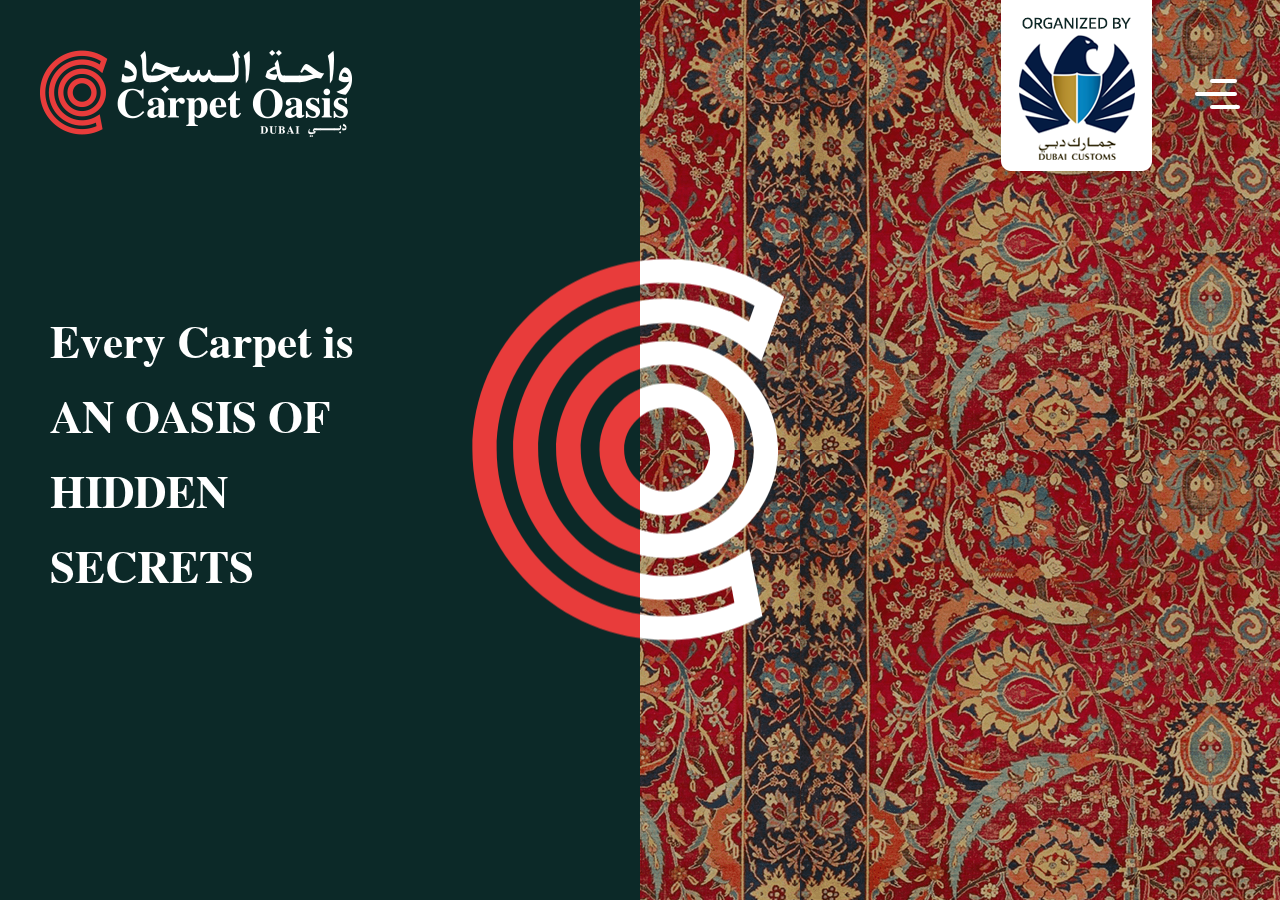
==== commit fa69075b: "responsive and inner pages" ====
--- a/index.html
+++ b/index.html
@@ -15,9 +15,9 @@
    </head>
    <body  data-cursor="-hidden">
    
-	   <div class="logo-shield"><img src="assets/img/header/shield.png" width="151" alt=""/></div>
-      <div   data-cursor="-hidden" class="cb-loader cb-loader_overlay -front -visible">
-         <div   data-cursor="-hidden" class="cb-loader_overlay-img"><img src="assets/img/header/animated_load.png" alt></div>
+	   <div class="logo-shield hidden-xs"><img src="assets/img/header/shield.png" width="151" alt=""/></div>
+      <div   class="cb-loader cb-loader_overlay -front -visible">
+         <div  class="cb-loader_overlay-img fa-spin"><img src="assets/img/header/animated_load.png" alt=""></div>
       </div>
       <div class="cb-loader cb-loader_fill"></div>
       <nav class="cb-navbar">
@@ -26,7 +26,7 @@
                <div class="cb-navbar-grid">
                   <div class="cb-navbar-grid-col -left">
                      
-                     <a class="cb-navbar-logo" href="index.html">
+                     <a class="cb-navbar-logo" href="http://pwsolution.com/carpet/">
                      <img src="assets/img/header/logo_red.png"/>
                      </a>
                   </div>
@@ -40,34 +40,37 @@
                </div>
             </div>
          </div>
-         <div class="cb-navbar-menu" data-cursor="-hidden">
+         <div class="cb-navbar-menu" >
             <div class="cb-navbar-menu-fill"></div>
+			
             <div class="cb-navbar-menu-body">
                <div class="cb-navbar-menu-nav" >
                   <div class="cb-navbar-container">
-                    <!-- working link on live <a class="cb-navbar-menu-nav-item" target="parent" href="../../carpet/about/index.html"><span>about us</span></a> -->
-                    <a class="cb-navbar-menu-nav-item" target="parent" href="javascript:;"><span>about us</span></a>
+                     <!--working link on live -->
+					 
+					 <a class="cb-navbar-menu-nav-item" href="http://pwsolution.com/carpet/about"><span>about us</span></a> 
+                   <!--<a class="cb-navbar-menu-nav-item" target="parent" href="javascript:;"><span>about us</span></a>-->
                      <a class="cb-navbar-menu-nav-item" href="index.html"><span>exhibitors</span></a>
-                     <a class="cb-navbar-menu-nav-item" href="javascript:;"><span>media center</span></a>
-                     <a class="cb-navbar-menu-nav-item" href="javascript:;"><span>the organizer</span></a>
-                     <a class="cb-navbar-menu-nav-item" href="javascript:;"><span>partners</span></a>
-                     <a class="cb-navbar-menu-nav-item" href="javascript:;"><span>venue</span></a>
+                     <a class="cb-navbar-menu-nav-item" href="http://pwsolution.com/carpet/"><span>media center</span></a>
+                     <a class="cb-navbar-menu-nav-item" href="http://pwsolution.com/carpet/the_organizer"><span>the organizer</span></a>
+                     <a class="cb-navbar-menu-nav-item" href="http://pwsolution.com/carpet/"><span>partners</span></a>
+                     <a class="cb-navbar-menu-nav-item" href="http://pwsolution.com/carpet/"><span>venue</span></a>
                   </div>
                </div>
-               <div class="cb-navbar-menu-social" data-cursor="-hidden">
+               <div class="cb-navbar-menu-social ft-xs-social" data-cursor="-hidden">
                   <div class="cb-navbar-container">
                      <div class="cb-social">
-                        <a class="cb-social-item" href="#">
+                        <a class="cb-social-item" href="https://www.instagram.com/explore/tags/carpet_oasis/" target="_blank">
                         <span class="cb-social-item-inner">
                        <i class="fa fa-instagram"></i>
                         </span>
                         </a>
-                        <a class="cb-social-item" href="#">
+                        <a class="cb-social-item" href="https://twitter.com/carpet_oasis" target="_blank">
                            <span class="cb-social-item-inner">
                                <i class="fa fa-twitter"></i>
                            </span>
                         </a>
-                        <a class="cb-social-item" href="#">
+                        <a class="cb-social-item" href="https://www.facebook.com/CarpetOasis/" target="_blank">
                            <span class="cb-social-item-inner">
                                <i class="fa fa-facebook"></i>
                            </span>
@@ -79,25 +82,21 @@
                         </a>
                         <a class="cb-social-item" href="#">
                            <span class="cb-social-item-inner">
-                               <div class="arbic">AR</div>
-                              </span>
-                           </span>
-                        </a>
+                               <span class="arbic">AR</span>
+							</span>
                         </a>
                      </div>
                   </div>
                </div>
             </div>
-         </div>
+         
+		 </div>
          <div class="cb-navbar-backdrop"></div>
       </nav>
-      <div class="cb-view" data-controller="mainController" id="view-main" data-cursor="-hidden">
+      <div class="cb-view" data-controller="mainController" id="view-main" >
          <div class="cb-slider">
             <div style="display:none;" class="cb-slider-nav"></div>
             <div class="cb-slider-items">
-			
-			
-			
                <div id="section_1" class="cb-slider-item -in" data-slide-name="dsx" data-slide-navbar-inverse="true" style="z-index: 5; transform: matrix(1, 0, 0, 1, 0, 0);">
                   <header class="cb-featured">
                      <div class="cb-featured-preview">
@@ -116,15 +115,16 @@
                         </div>
                      </div>
                      <div class="cb-featured-body">
-                        <div class="container">
-                           <div class="row">
-                              <div class="col-md-11 col-md-offset-1">
-                                 <h2 class="sec-1-hd"> Every Carpet is
+
+                                 <div class="cb-container -lg">
+                                      <div class="cb-featured-header">
+										<h2 class="sec-1-hd"> Every Carpet is
                                  <span>an oasis of</span>
                                  <strong>hidden secrets</strong></h2>
-                              </div>
-                           </div>
-                        </div>
+									 </div>
+									
+
+					 </div>
                      </div>
                   </header>
                </div>           
@@ -144,45 +144,29 @@
                         <div class="cb-featured-letter -fallback" data-letter-fallback="c"></div>
                      </div>
                      <div class="cb-featured-body">
-					 
-						  <div class="container">
-                              <div class="row">
-                                <div class="col-md-offset-1 col-md-11">
-                                      <h1 class="datehd"><strong>20<sup>th</sup> </strong>January - <strong>14<sup>th</sup></strong> February <strong>2019</strong></h1>
-									
-									
-									
-									<div  id="timer" class="timer">
-									
-									</div>
-									
-									
-									 </div>
-                                 </div>
-                              </div>
-					 
-                        <div class="cb-container -lg">
+						 
+						  <div class="cb-container -lg">
                           
                            <div class="cb-featured-header">
-                              
-                           </div>
+                              <h1 class="datehd"><strong>20<sup>th</sup> </strong>January - <strong>14<sup>th</sup></strong> February <strong>2019</strong></h1>
+							   
+                           </div>
+							   <div  id="timer" class="timer"></div>
                            <div class="cb-featured-text">
-                              <div class="cb-text -xl">
-                                 
-                           </div>
                            <div class="cb-featured-tags">
                               <p>a</p>
-                           </div>
-                           <div class="cb-featured-more -color-ewa">
-						   </div>
-                        </div>
-                     </div>
+							  
+                           </div>
+                           
+                        </div>
+                     </div>
+					 
                      </div>
                   </header>
                
             </div>
 			
-			    <div id="section_3" class="cb-slider-item" data-slide-name="ewa" data-slide-navbar-inverse="true">
+			    <div id="section_3" class="cb-slider-item" data-slide-name="about" data-slide-navbar-inverse="true">
                   <header class="cb-featured">
                      <div class="cb-featured-preview">
                         <div class="cb-preview -right">
@@ -196,9 +180,12 @@
                         <div class="cb-featured-letter -front" data-letter-pattern="f"></div>
                         <div class="cb-featured-letter -fallback" data-letter-fallback="f"></div>
                      </div>
+					   
                      <div class="cb-featured-body">
                                  <div class="cb-container -lg">
-                                      <h1>About Carpet Oasis</h1>
+                                      <div class="cb-featured-head">
+               			 <div class="cb-featured-label"><h1 class="fttimes">About Carpet Oasis</h1></div>
+              			</div>
 									<div class="cb-featured-text">
 										<div class="cb-text -xl">
 									<p>A unique annual bonanza which now draws in thousands of
@@ -208,17 +195,19 @@
 grandeur year after year whether in terms of exhibition space, the level of participation, or the nature of displayed items, giving a great boost to Dubai’s trading sector.</p>
 									</div>
 									</div>
+									 <div class="cb-featured-more -color-dsx">
+									 <a class="cb-btn cb-btn_view -magnet" href="http://pwsolution.com/carpet/" role="button"><span class="cb-btn_view-zone"></span><span class="cb-btn_view-box"><span class="cb-btn_view-text"><span>Read More</span></span><span class="cb-btn_view-line"></span></span></a></div>
                               </div>
 					 </div>
                   </header>
                
             </div>
 				
-				<div id="section_4" class="cb-slider-item" data-slide-name="ysa" data-slide-navbar-inverse="true">
-                  <header class="cb-featured">
-                     <div class="cb-featured-preview">
-                        <div class="cb-preview -right">
-                           <div class="cb-preview-fill section-4-bg">
+				<div id="section_4" class="cb-slider-item" data-slide-name="#" data-slide-navbar-inverse="true">
+                  <header class="cb-featured">
+                     <div class="cb-featured-preview">
+                        <div class="cb-preview -right">
+                           <div class="cb-preview-fill section-inside-bg">
                               
                            </div>
                         </div>
@@ -228,68 +217,59 @@
                         <div class="cb-featured-letter -front" data-letter-pattern="y"></div>
                         <div class="cb-featured-letter -fallback" data-letter-fallback="y"></div>
                      </div>
-                     <div class="cb-featured-body">
-					  <div class="container">
-                              <div class="row">
-                                 <div class="col-md-offset-1 col-md-11">
-                                      <h1>Our Partners</h1>
-									  <br>
-									  <br>
-									
-									<div class="col-md-12 partner">
-									
-										<div class="col-md-6">
-											<img src="assets/img/dubai.png" class="img-responsive"/>
+					  
+					  
+                     <div class="cb-featured-body">
+					   <div class="cb-container -lg">
+						    <div class="cb-featured-head">
+               			 <div class="cb-featured-label"><h1 class="fttimes">Our Partners</h1></div>
+              			</div>
+								<div class="cb-featured-text">
+									<div class="cb-text -xl">
+										<div class="row">
+											<div class="col-md-6 col-xs-6">
+											<a href="https://www.maidubaiwater.com/" target="_blank"><img src="assets/img/dubai.png" class="img-responsive"/></a>
+										</div>									
+											<div class="col-md-6 col-xs-6">
+											<a href="http://www.onebigholiday.com/" target="_blank"><img src="assets/img/dubai_2.png" class="img-responsive"/></a>
 										</div>
-									
-										<div class="col-md-6">
-											<img src="assets/img/dubai_2.png" class="img-responsive"/>
+										</div><div class="row">
+											<div class="col-md-6 col-xs-6">
+											<a href="https://duraspace.org/duracloud/" target="_blank"><img src="assets/img/dura.png" class="img-responsive"/></a>
+										</div>									
+											<div class="col-md-6 col-xs-6">
+											<a href="https://www.postobon.com/" target="_blank"><img src="assets/img/posto.png" class="img-responsive"/></a>
 										</div>
-									
-										<div class="col-md-6">
-											<img src="assets/img/dura.png" class="img-responsive"/>
+										</div><div class="row">
+											<div class="col-md-6 col-xs-6">
+											<a href="https://www.emirates.com/us/english/" target="_blank"><img src="assets/img/emirates.png" class="img-responsive"/></a>
+										</div>									
+											<div class="col-md-6 col-xs-6">
+											<a href="https://www.omaemirates.com/" target="_blank"><img src="assets/img/emirates_2.png" class="img-responsive"/></a>
 										</div>
-									
-										<div class="col-md-6">
-											<img src="assets/img/posto.png" class="img-responsive"/>
-										</div>
-									
-										<div class="col-md-6">
-											<img src="assets/img/emirates.png" class="img-responsive"/>
-										</div>
-									
-										<div class="col-md-6">
-											<img src="assets/img/emirates_2.png" class="img-responsive"/>
-										</div>
-									
 									</div>
-									
-									
-									 </div>
-                                 </div>
-                              </div>
+									</div>									 
+								</div>
+						  <div class="cb-featured-more -color-dsx"><a class="cb-btn cb-btn_view -magnet" href="http://pwsolution.com/carpet/" role="button"><span class="cb-btn_view-zone"></span><span class="cb-btn_view-box"><span class="cb-btn_view-text"><span>Read More</span></span><span class="cb-btn_view-line"></span></span></a></div>
+                         </div>
+                       </div>
                         <div class="cb-container -lg">
                           
-                           <div class="cb-featured-header">
-                              
-                           </div>
+                           
                            <div class="cb-featured-text">
-                              <div class="cb-text -xl">
-                                 
-                           </div>
+                              
                            <div class="cb-featured-tags">
                               <p>a</p>
                            </div>
-                           <div class="cb-featured-more -color-ewa">
-						   </div>
-                        </div>
-                     </div>
-					 </div>
+                           
+                        </div>
+                     </div>
+					
                   </header>
                
             </div>
         		  
-         		 <div id="section_5" class="cb-slider-item" data-slide-name="colorfly" data-slide-navbar-inverse="true">
+         		 <div id="section_5" class="cb-slider-item" data-slide-name="#" data-slide-navbar-inverse="true">
                   <header class="cb-featured">
                      <div class="cb-featured-preview">
                         <div class="cb-preview -right">
@@ -304,45 +284,32 @@
                         <div class="cb-featured-letter -fallback" data-letter-fallback="a"></div>
                      </div>
                      <div class="cb-featured-body">
-					 <div class="container">
-                              <div class="row">
-                                 <div class="col-md-offset-1 col-md-11">
-                                      <h1>The Venue</h1>
-									<p>Lorem ipsum dolor sit amet, consectetur adipisicing elit, sed do eiusmod tempor incididunt ut labore et dolore magna aliqua. Ut enim ad minim veniam, quis nostrud exercitation ullamco laboris nisi ut aliquip ex ea commodo consequat. </p>
-									<iframe src="https://www.google.com/maps/embed?pb=!1m18!1m12!1m3!1d40880.453460405944!2d55.16833624306383!3d25.08981679763971!2m3!1f0!2f0!3f0!3m2!1i1024!2i768!4f13.1!3m3!1m2!1s0x3e5f43496ad9c645%3A0xbde66e5084295162!2sDubai+-+United+Arab+Emirates!5e0!3m2!1sen!2s!4v1543420918190" width="100%" height="200" frameborder="0" style="border:0" allowfullscreen></iframe>
-                                 </div>
-                                 </div>
-                              </div>
+					 
                         <div class="cb-container -lg">
-                           
-                           </div>
-                           <div class="cb-featured-header">
-                              
-                           </div>
+							<div class="cb-featured-head">
+               			 <div class="cb-featured-label"><h1 class="fttimes">The Venue</h1></div>
+              			</div>
                            <div class="cb-featured-text">
                               <div class="cb-text -xl">
-                                 
+								    <p>City Walk is an open, design-inspired neighbourhood in the heart of Dubai with hundreds of exclusive shops, restaurants and leisure activities set among 34 low-rise residential buildings, tree-lined avenues and a stunning a collection of contemporary street art murals. </p>
+                                 <iframe src="https://www.google.com/maps/embed?pb=!1m18!1m12!1m3!1d40880.453460405944!2d55.16833624306383!3d25.08981679763971!2m3!1f0!2f0!3f0!3m2!1i1024!2i768!4f13.1!3m3!1m2!1s0x3e5f43496ad9c645%3A0xbde66e5084295162!2sDubai+-+United+Arab+Emirates!5e0!3m2!1sen!2s!4v1543420918190" width="100%" height="200" frameborder="0" style="border:0" allowfullscreen></iframe>
                            </div>
                            <div class="cb-featured-tags">
                               <p>a</p>
                            </div>
-                           <div class="cb-featured-more -color-ewa">
-						   </div>
-                        </div>
-                     </div>
-                     </div>
-                  </header>
-     
-
-
-
-	 
+                           <div class="cb-featured-more -color-dsx"><a class="cb-btn cb-btn_view -magnet" href="http://pwsolution.com/carpet/" role="button"><span class="cb-btn_view-zone"></span><span class="cb-btn_view-box"><span class="cb-btn_view-text"><span>Read More</span></span><span class="cb-btn_view-line"></span></span></a></div>
+                        </div>
+                     </div>
+					  </div>
+                  </header>
+               
             </div>
 		 
 		 
 		 
 		 </div>
       </div>
+	   </div>
       <script src="assets/js/vendor.js"></script>
       <script src="assets/js/animations.js"></script>
 	  <script src="assets/js/countdown.js"></script>
--- a/assets/css/custom.css
+++ b/assets/css/custom.css
@@ -5195,7 +5195,7 @@
 	.-md.cb-projectbox-menu-filter-inner,
 	.-md.cb-projectbox-menu-nav-inner,
 	.cb-container.-md {
-		padding: 0 120px
+		padding: 0 200px 0 50px;
 	}
 }
 
@@ -5207,6 +5207,28 @@
 .cb-screenshot-section {
 	padding: 0 25px
 }
+@media (min-width:320px) {
+	.-lg.cb-navbar-container,
+	.-lg.cb-projectbox-menu-filter-inner,
+	.-lg.cb-projectbox-menu-nav-inner,
+	.cb-brand-pic-items,
+	.cb-container.-lg,
+	.cb-screenshot-section {
+		padding: 0 30px;
+	}
+	.cb-featured-body { padding-top:120px;}
+	.cb-navbar-logo img { width: 50%;}
+	.cb-navbar-toggle{ color:#FFF}
+	.sec-1-hd { font-size:24px; line-height: 40px;}
+	.fttimes { font-size: 20px; }
+	.datehd { font-size:16px;}
+	.datehd strong { font-size:22px;}
+	.timer { font-size:40px; }
+	.timer small { font-size:12px; }
+	.cb-text.-xl { font-size:13px; line-height: normal}
+
+	
+}
 
 @media (min-width:375px) {
 	.-lg.cb-navbar-container,
@@ -5215,8 +5237,18 @@
 	.cb-brand-pic-items,
 	.cb-container.-lg,
 	.cb-screenshot-section {
-		padding: 0 35px
-	}
+		padding: 0 30px;
+	}
+	.cb-navbar-logo img { width: 50%;}
+	.cb-navbar-toggle{ color:#FFF}
+	.sec-1-hd { font-size:24px; line-height: 40px;}
+	.fttimes { font-size: 20px; }
+	.datehd { font-size:20px;}
+	.datehd strong { font-size:22px;}
+	.timer { font-size:45px; }
+	.timer small { font-size:12px; }
+	.cb-text.-xl { font-size:13px; line-height: normal}
+	
 }
 
 @media (min-width:768px) {
@@ -5226,8 +5258,21 @@
 	.cb-brand-pic-items,
 	.cb-container.-lg,
 	.cb-screenshot-section {
-		padding: 0 60px
-	}
+		padding: 0 100px;
+	}
+	
+	.cb-navbar-logo img { width: 70%;}
+	.logo-shield img { width: 70%;}
+	.cb-navbar-toggle{ color:#FFF}
+	.sec-1-hd { font-size:40px; line-height: 60px;}
+	.fttimes { font-size: 30px; }
+	.datehd { font-size:30px;}
+	.datehd strong { font-size:32px;}
+	.timer { font-size:65px; }
+	.timer small { font-size:15px; }
+	.cb-text.-xl { font-size:18px; line-height: 30px}
+	.ft-xs-social .cb-social-item ,.ft-xs-social .cb-social-item .arbic{ font-size: 30px !important;}
+	
 }
 
 @media (min-width:1280px) {
@@ -5237,8 +5282,17 @@
 	.cb-brand-pic-items,
 	.cb-container.-lg,
 	.cb-screenshot-section {
-		padding: 0 80px
-	}
+		padding: 0 200px 0 50px;
+	}
+	.cb-navbar-logo img { width: 100%;}
+	.logo-shield img { width: 100%;}
+	.sec-1-hd { font-size:45px; line-height: 75px;}
+	.fttimes { font-size: 30px; }
+	.datehd { font-size:30px;}
+	.datehd strong { font-size:32px;}
+	.timer { font-size:65px; }
+	.timer small { font-size:15px;}
+	.cb-text.-xl { font-size:20px; 	line-height: 27px}
 }
 
 @media (min-width:1600px) {
@@ -5248,8 +5302,17 @@
 	.cb-brand-pic-items,
 	.cb-container.-lg,
 	.cb-screenshot-section {
-		padding: 0 120px
-	}
+		padding: 0 200px 0 50px;
+	}
+	.cb-navbar-logo img { width: 100%;}
+	.logo-shield img { width: 100%;}
+	.sec-1-hd { font-size:45px; line-height: 75px;}
+	.fttimes {font-size: 30px; }
+	.datehd { font-size:30px;}
+	.datehd strong { font-size:32px;}
+	.timer { font-size:65px; }
+	.timer small { font-size:15px;}
+	.cb-text.-xl { font-size:20px; 	line-height: 27px}
 }
 
 .-full.cb-navbar-container,
@@ -5770,7 +5833,7 @@
 	.cb-navbar-back {
 		display: inline-block;
 		margin-top: 3px;
-		width: 0;
+		/* width: 0; */
 		vertical-align: middle;
 		overflow: hidden;
 		-webkit-transform: translateX(0);
@@ -5813,7 +5876,7 @@
 	text-decoration: none
 }
 nav.-open a.cb-navbar-logo { 
-display: none;
+visibility: hidden;
 }
 
 .logo-shield {
@@ -5955,7 +6018,8 @@
 	-moz-transform: translateY(4px) rotate(-45deg);
 	-ms-transform: translateY(4px) rotate(-45deg);
 	-o-transform: translateY(4px) rotate(-45deg);
-	transform: translateY(4px) rotate(-45deg)
+	transform: translateY(4px) rotate(-45deg);
+	color: #FFF;
 }
 
 .cb-navbar-toggle.-active span:last-child {
@@ -6838,7 +6902,7 @@
 	display: block;
 	position: relative;
 	overflow: hidden;
-	color: #000;
+	color: #FFF;
 	line-height: 2
 }
 
@@ -6861,7 +6925,7 @@
 	-o-transition: bottom .2s;
 	-moz-transition: bottom .2s;
 	transition: bottom .2s;
-	background: currentColor
+	background: #FFF;
 }
 
 .cb-btn_view:focus,
@@ -7351,7 +7415,6 @@
 	margin: 0 13px;
 	overflow: hidden;
 	font-family: "DIN Condensed", sans-serif;
-	font-size: 30px;
 	font-weight: 700;
 	line-height: 1;
 	letter-spacing: .0611765em;
@@ -7359,7 +7422,7 @@
 	will-change: transform;
 	color: #FFF;
 }
-.arbic { border:1px solid #FFF; padding:5px 10px; font-size: 25px;}
+.arbic { border:1px solid #FFF; padding:5px 10px; display: block}
 .arbic:hover { background:#FFF;}
 @media (min-width:375px) {
 	.cb-social-item {
@@ -8357,26 +8420,23 @@
 }
 
 .cb-text.-xl {
-	font-size: 20px;
 	font-weight: 300;
 	letter-spacing: .00464286em;
-	line-height: 27px
-}
-.sec-1-hd { font-family:Times, "Times New Roman", "serif"; font-size: 50px; font-weight: 700; line-height: 75px}
+
+}
+.sec-1-hd { font-family: 'timesbold'; font-weight: 700;}
 .sec-1-hd span, .sec-1-hd strong { display:block; text-transform: uppercase;}
-.sec-1-hd span { font-size:110%;}
-.sec-1-hd strong { font-size:120%;}
-
-.datehd { font-size:30px;}
-.datehd strong { font-size:32px;}
-
-.timer { font-size:55px; font-weight: 900; margin-top: 10%;}
-.timer span { display: inline-block; position: relative;}
-.timer small { font-size:15px; font-weight: 300; text-align: center; position: absolute; left: 0; right: 0; margin: auto; bottom: -10px;}
+.sec-1-hd span { font-size:100%;}
+.sec-1-hd strong { font-size:100%;}
+
+.datehd { font-family: 'Dubai-Light';}
+.datehd strong { font-family: 'Dubai-Bold';}
+
+
 
 @media (min-width:1024px) {
 	.cb-text.-xl {
-		font-size: 13px;
+		font-size: 15px;
 	}
 }
 
@@ -9670,8 +9730,8 @@
 
 @media (min-width:1024px) and (min-height:720px) {
 	.cb-featured-letter svg {
-		height: 390px;
-		width: 420px
+		height: 100%;
+		width: 560px
 	}
 }
 
@@ -9686,16 +9746,13 @@
 	fill: currentColor
 }
 
-.cb-featured-head {
-	display: none
-}
 
 @media (min-width:768px) {
 	.cb-featured-head {
 		display: block;
-		position: absolute;
-		top: 90px;
-		left: 40px;
+		/*position: absolute;*/
+		/*top: 90px;*/
+		left: 120px;
 		z-index: 3;
 		overflow: hidden
 	}
@@ -9703,28 +9760,28 @@
 
 @media (min-width:1024px) {
 	.cb-featured-head {
-		top: 127px
+		/*top: 150px*/
 	}
 }
 
 @media (min-width:1600px) {
 	.cb-featured-head {
-		top: 172px;
-		left: 60px
+		/*top: 172px;
+		left: 60px*/
 	}
 }
 
 .cb-featured-label {
-	height: 24px;
-	min-width: 140px;
-	padding: 0 8px;
+	min-width: 250px;
+	padding: 0;
 	color: #fff;
-	background: #c9c9c9;
-	font-size: 13px;
 	letter-spacing: .56875px;
 	line-height: 26px;
 	white-space: nowrap;
-	text-transform: lowercase
+	font-family: Times, "Times New Roman", "serif";
+	text-transform: uppercase;
+	font-size:18px;
+	font-weight: 700;
 }
 
 .cb-featured-label:lang(ru) {
@@ -9745,18 +9802,18 @@
 	display: flex;
 	height: 100%;
 	z-index: 2;
-	padding-top: 300px
+	/*padding-top: 300px*/
 }
 
 @media (min-width:375px) {
 	.cb-featured-body {
-		padding-top: 350px
+		padding-top: 180px
 	}
 }
 
 @media (min-width:768px) {
 	.cb-featured-body {
-		padding-top: 600px
+		padding-top: 400px
 	}
 }
 
@@ -9874,7 +9931,7 @@
 
 @media (min-width:1600px) {
 	.cb-featured-more {
-		bottom: 150px
+		bottom: 105px;
 	}
 }
 
@@ -16065,9 +16122,57 @@
     min-height: 99px;
 }
 
+.fttimes {font-family: 'timesbold' !important; }
 
 .logo_filter-white{
+	-moz-filter:brightness(7);
 	-webkit-filter: brightness(7);
     filter: brightness(7);
-	
+}
+.cb-text iframe{ margin-top:10px; }
+.timer { font-weight: 900; margin-top: 10%; font-family: 'Dubai-Bold';}
+.timer span { display: inline-block; position: relative;}
+.timer small { font-weight: 300; text-align: center; position: absolute; left: 0; right: 0; margin: auto; bottom: -10px; font-family: 'Dubai-Light';}
+
+
+@font-face {
+    font-family: 'Dubai-Bold';
+    src: url('../fonts/dubai/Dubai-Bold.eot') format('embedded-opentype'), url('../fonts/dubai/Dubai-Bold.woff') format('woff'), url('../fonts/dubai/Dubai-Bold.ttf') format('truetype'), url('../fonts/dubai/Dubai-Bold.svg#Dubai-Bold') format('svg');
+    font-weight: normal;
+    font-style: normal;
+}
+@font-face {
+    font-family: 'Dubai-Medium';
+    src: url('../fonts/dubai/Dubai-Medium.eot?#iefix') format('embedded-opentype'), url('../fonts/dubai/Dubai-Medium.woff') format('woff'), url('../fonts/dubai/Dubai-Medium.ttf') format('truetype'), url('../fonts/dubai/Dubai-Medium.svg#Dubai-Medium') format('svg');
+    font-weight: normal;
+    font-style: normal;
+}
+@font-face {
+    font-family: 'Dubai-Regular';
+    src: url('../fonts/dubai/Dubai-Regular.eot?#iefix') format('embedded-opentype'), url('../fonts/dubai/Dubai-Regular.woff') format('woff'), url('../fonts/dubai/Dubai-Regular.ttf') format('truetype'), url('../fonts/dubai/Dubai-Regular.svg#Dubai-Regular') format('svg');
+    font-weight: normal;
+    font-style: normal;
+}
+@font-face {
+    font-family: 'Dubai-Light';
+    src: url('../fonts/dubai/Dubai-Light.eot?#iefix') format('embedded-opentype'), url('../fonts/dubai/Dubai-Light.woff') format('woff'), url('../fonts/dubai/Dubai-Light.ttf') format('truetype'), url('../fonts/dubai/Dubai-Light.svg#Dubai-Light') format('svg');
+    font-weight: normal;
+    font-style: normal;
+}
+
+@font-face {
+    font-family: 'timesbold';
+    src: url('../fonts/times/times_bold-webfont.woff2') format('woff2'),
+         url('../fonts/times/times_bold-webfont.woff') format('woff');
+    font-weight: normal;
+    font-style: normal;
+
+}
+
+.section-inside-bg {
+    background-color: #000000;
+    /* background: url(../img/section3_bg.png); */
+    /* background-position: right; */
+    /* opacity: 3; */
+    opacity: 0.5;
 }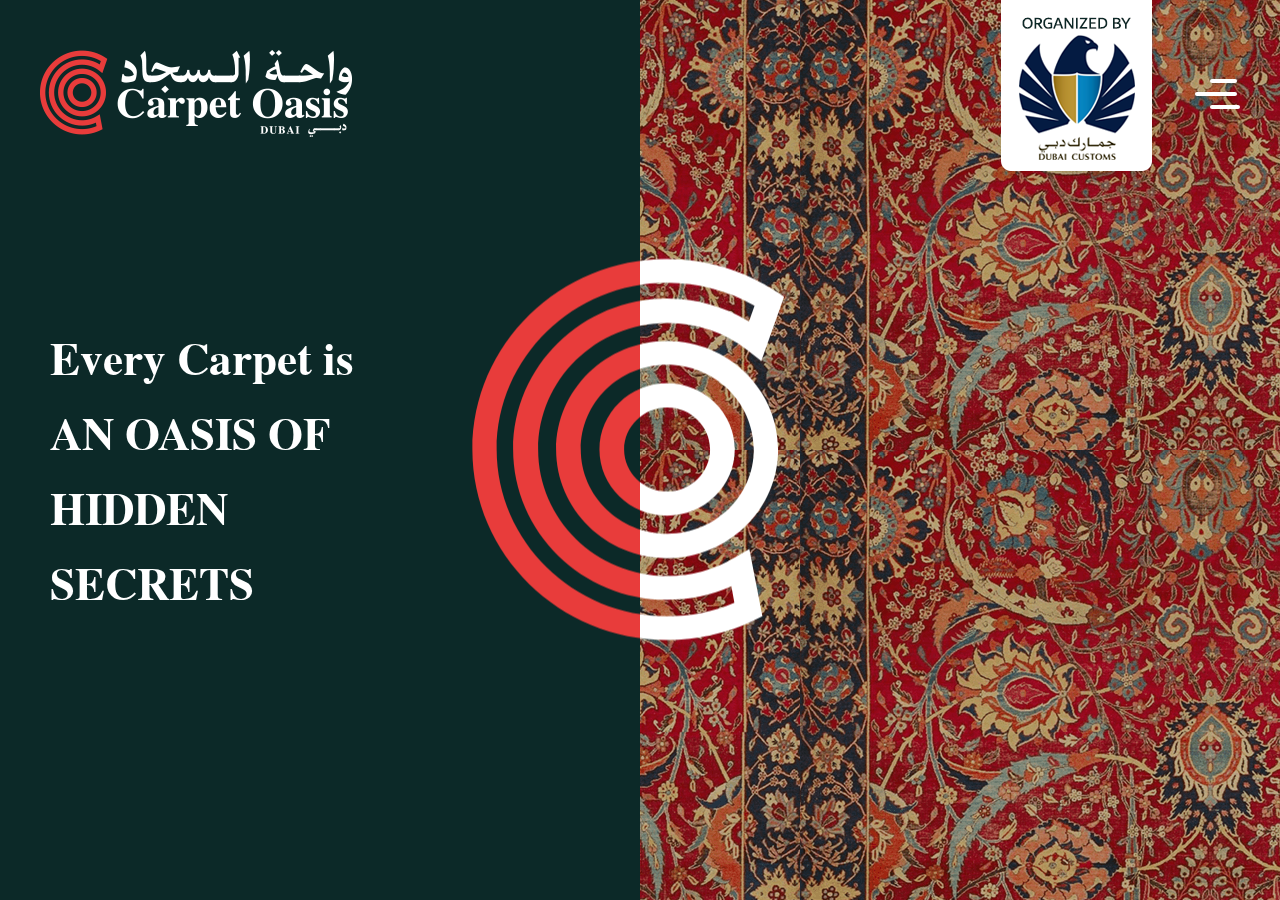
==== commit 6d7883b6: "logo animation established" ====
--- a/index.html
+++ b/index.html
@@ -16,10 +16,10 @@
    <body  data-cursor="-hidden">
    
 	   <div class="logo-shield hidden-xs"><img src="assets/img/header/shield.png" width="151" alt=""/></div>
-      <div   class="cb-loader cb-loader_overlay -front -visible">
-         <div  class="cb-loader_overlay-img fa-spin"><img src="assets/img/header/animated_load.png" alt=""></div>
-      </div>
-      <div class="cb-loader cb-loader_fill"></div>
+      <!-- <div   class="cb-loader cb-loader_overlay -front -visible"> -->
+         <!-- <div  class="cb-loader_overlay-img fa-spin"><img src="assets/img/header/animated_load.png" alt=""></div> -->
+      <!-- </div> -->
+      <!-- <div class="cb-loader cb-loader_fill"></div> -->
       <nav class="cb-navbar">
          <div class="cb-navbar-strip">
             <div class="cb-navbar-container">
@@ -94,9 +94,11 @@
          <div class="cb-navbar-backdrop"></div>
       </nav>
       <div class="cb-view" data-controller="mainController" id="view-main" >
-         <div class="cb-slider">
+         <div id="check_animation_status" class="cb-slider">
             <div style="display:none;" class="cb-slider-nav"></div>
             <div class="cb-slider-items">
+			<!-- wordpress breakup head -->
+			
                <div id="section_1" class="cb-slider-item -in" data-slide-name="dsx" data-slide-navbar-inverse="true" style="z-index: 5; transform: matrix(1, 0, 0, 1, 0, 0);">
                   <header class="cb-featured">
                      <div class="cb-featured-preview">
@@ -165,7 +167,7 @@
                   </header>
                
             </div>
-			
+		
 			    <div id="section_3" class="cb-slider-item" data-slide-name="about" data-slide-navbar-inverse="true">
                   <header class="cb-featured">
                      <div class="cb-featured-preview">
@@ -307,6 +309,8 @@
 		 
 		 
 		 
+		 <!-- breakdown for footer wP -->
+		 
 		 </div>
       </div>
 	   </div>
--- a/assets/css/custom.css
+++ b/assets/css/custom.css
@@ -5283,16 +5283,17 @@
 	.cb-container.-lg,
 	.cb-screenshot-section {
 		padding: 0 200px 0 50px;
+		    margin-top: 33px;
 	}
 	.cb-navbar-logo img { width: 100%;}
 	.logo-shield img { width: 100%;}
 	.sec-1-hd { font-size:45px; line-height: 75px;}
 	.fttimes { font-size: 30px; }
-	.datehd { font-size:30px;}
+	.datehd { font-size:28px;}
 	.datehd strong { font-size:32px;}
 	.timer { font-size:65px; }
 	.timer small { font-size:15px;}
-	.cb-text.-xl { font-size:20px; 	line-height: 27px}
+	.cb-text.-xl { font-size:20px; 	line-height: 22px}
 }
 
 @media (min-width:1600px) {
@@ -9925,7 +9926,7 @@
 
 @media (min-width:1280px) {
 	.cb-featured-more {
-		bottom: 90px
+		bottom: 37px
 	}
 }
 
@@ -16175,4 +16176,88 @@
     /* background-position: right; */
     /* opacity: 3; */
     opacity: 0.5;
-}+}
+
+/* animation */
+
+
+.-in #white_svg path {
+  fill:white;
+  stroke:#fff; 
+  stroke-width:2;  
+  stroke-miterlimit:10;
+  stroke-dasharray: 1000; 
+  stroke-dashoffset: 1000; 
+  animation: white_svg 3s;
+  animation-delay: 0.5s;
+  animation-iteration-count: 1; 
+
+}
+
+@keyframes white_svg {
+  0%   { stroke-dashoffset: 1000;    fill:transparent;}
+  50%  {fill:transparent;}
+  100% {stroke-dashoffset: 0;         stroke-width:0;   }
+}
+.-in #red_svg path {
+  fill:#e83c3b;
+  stroke:#fff; 
+  stroke-width:2;  
+  stroke-miterlimit:10;
+  stroke-dasharray: 1000; 
+  stroke-dashoffset: 1000; 
+  animation: red_svg 3s;
+  animation-delay: 0.5s;
+  animation-iteration-count: 1; 
+
+}
+
+@keyframes red_svg {
+  0%   { stroke-dashoffset: 1000;     fill:transparent;}
+  50%  {fill:transparent;}
+  100% {stroke-dashoffset: 0;        stroke-width:0;   }
+}
+
+/*out css */
+
+.-out #white_svg path  {
+  fill:white;
+  stroke:#fff; 
+  stroke-width:2;  
+  stroke-miterlimit:10;
+  stroke-dasharray: 1000; 
+  stroke-dashoffset: 1000; 
+  animation: white_svg_out 0.5s;
+  animation-delay: 0.5s;
+  animation-iteration-count: 1; 
+
+}
+
+@keyframes white_svg_out {
+   0% {stroke-dashoffset: 0;    fill:white;      stroke-width:0;   }
+
+  50%  {fill:transparent;}
+   100%   { stroke-dashoffset: 1000;    fill:transparent;}
+}
+.-out #red_svg path  {
+  fill:#e83c3b;
+  stroke:#fff; 
+  stroke-width:2;  
+  stroke-miterlimit:10;
+  stroke-dasharray: 1000; 
+  stroke-dashoffset: 1000; 
+  animation: red_svg_out 0.5s;
+  animation-delay: 0.5s;
+  animation-iteration-count: 1; 
+
+}
+
+@keyframes red_svg_out {
+ 0% {stroke-dashoffset: 0;    fill:#e83c3b;      stroke-width:0;   }
+  50%  {fill:transparent;}
+  100%   { stroke-dashoffset: 1000;    fill:transparent;}
+
+}
+
+
+/* .svg_hide{fill:transparent;} */